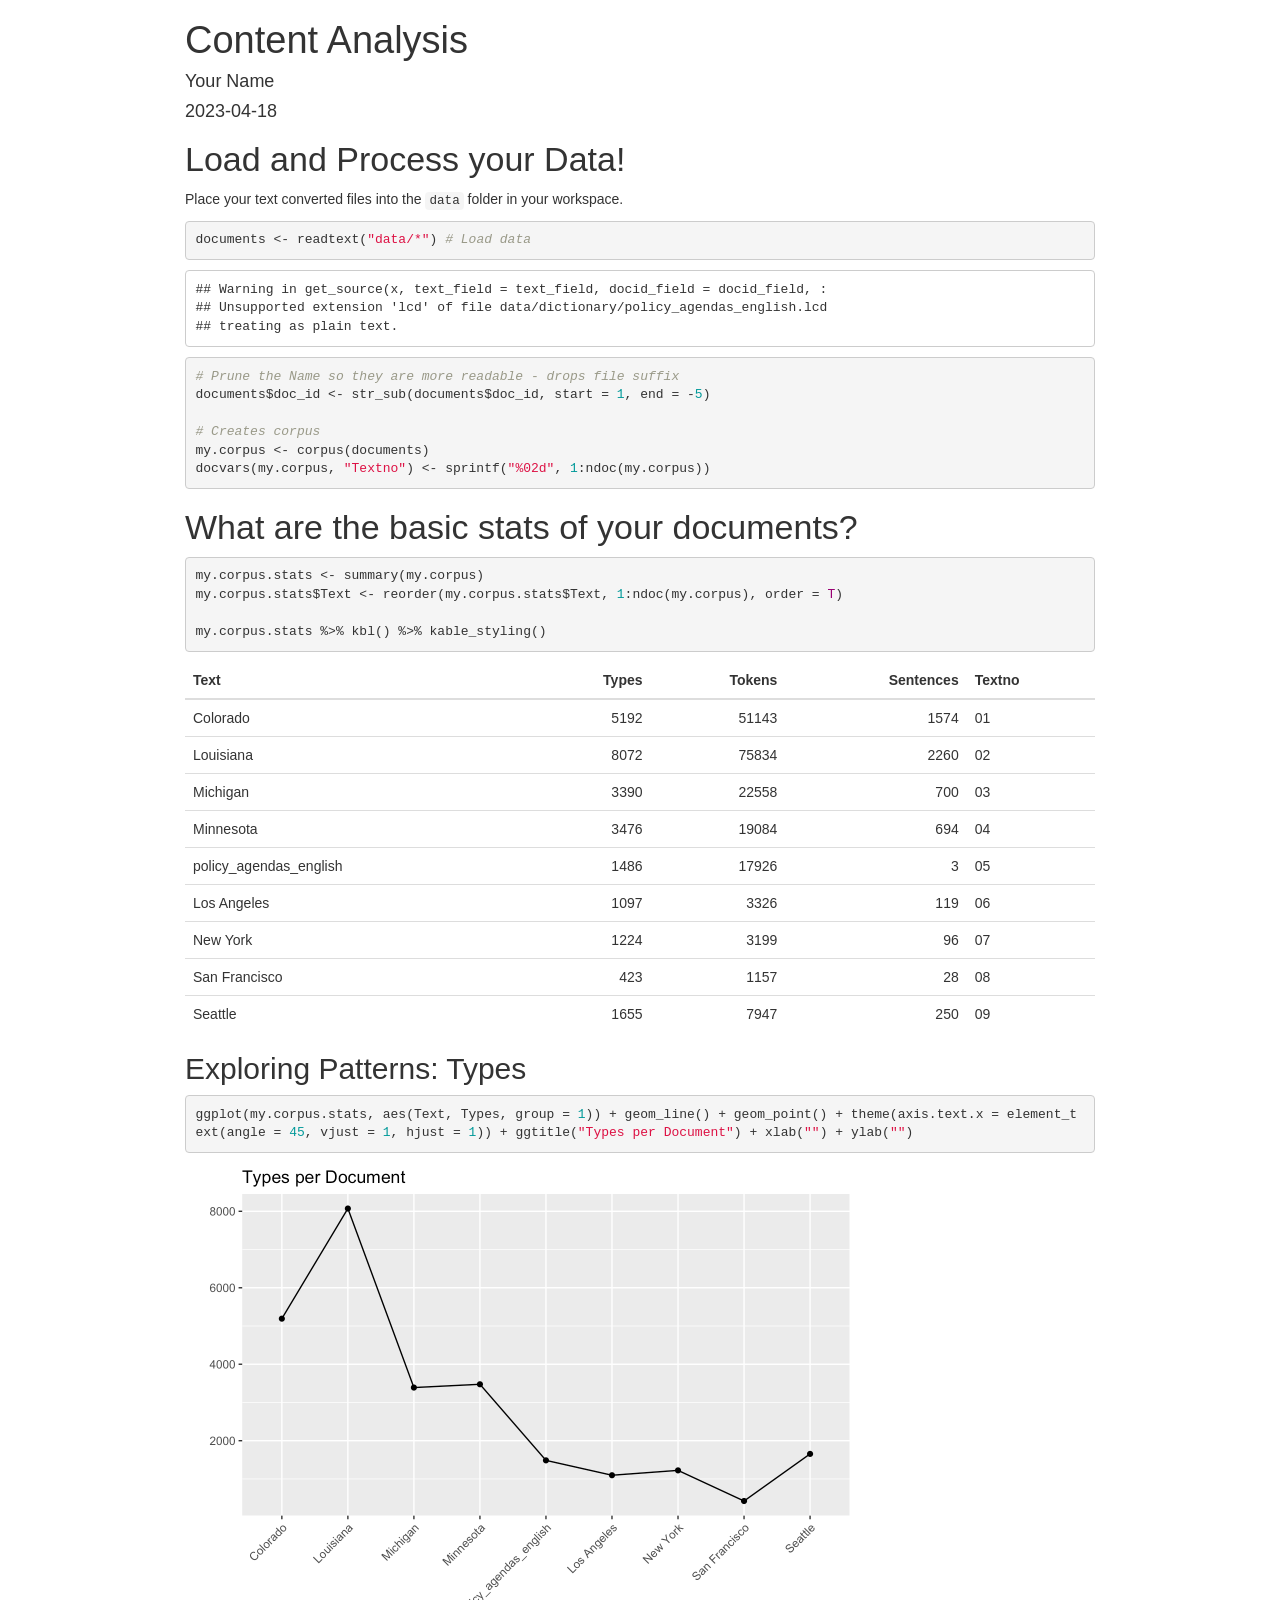
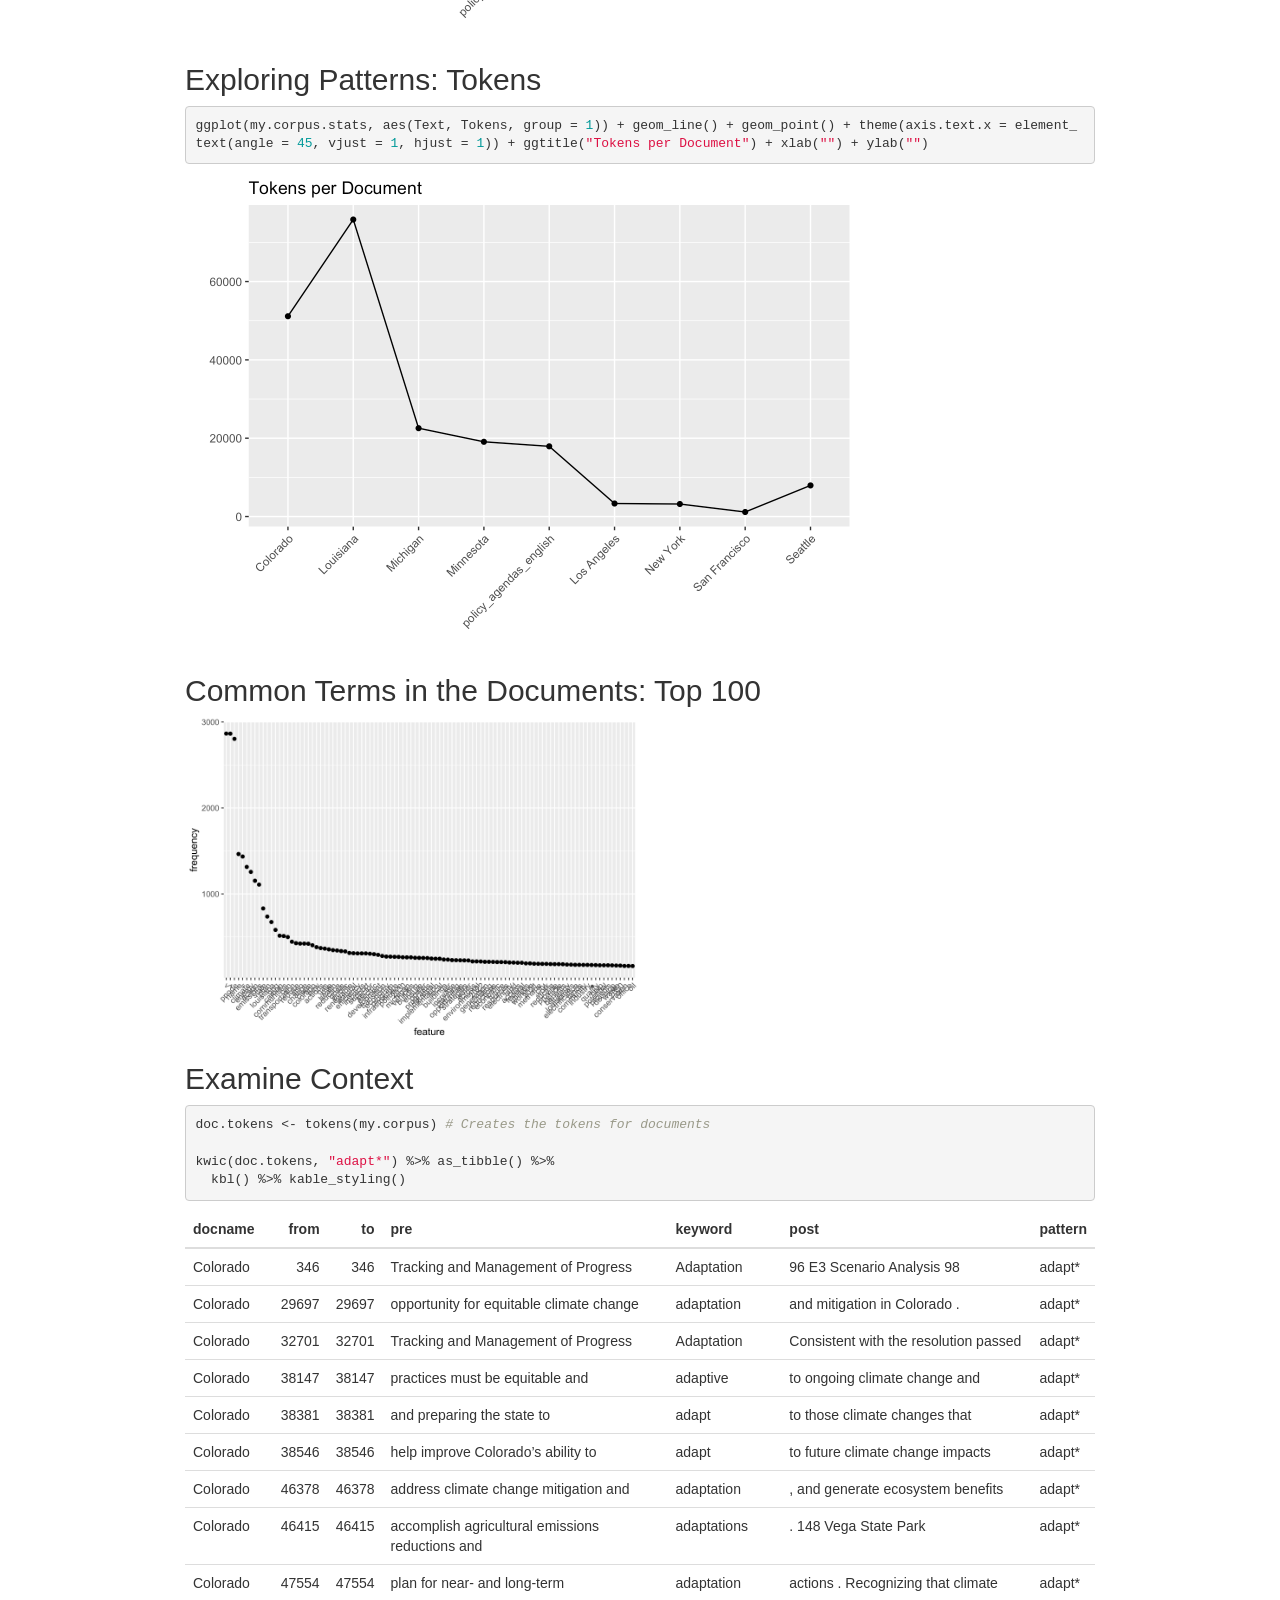
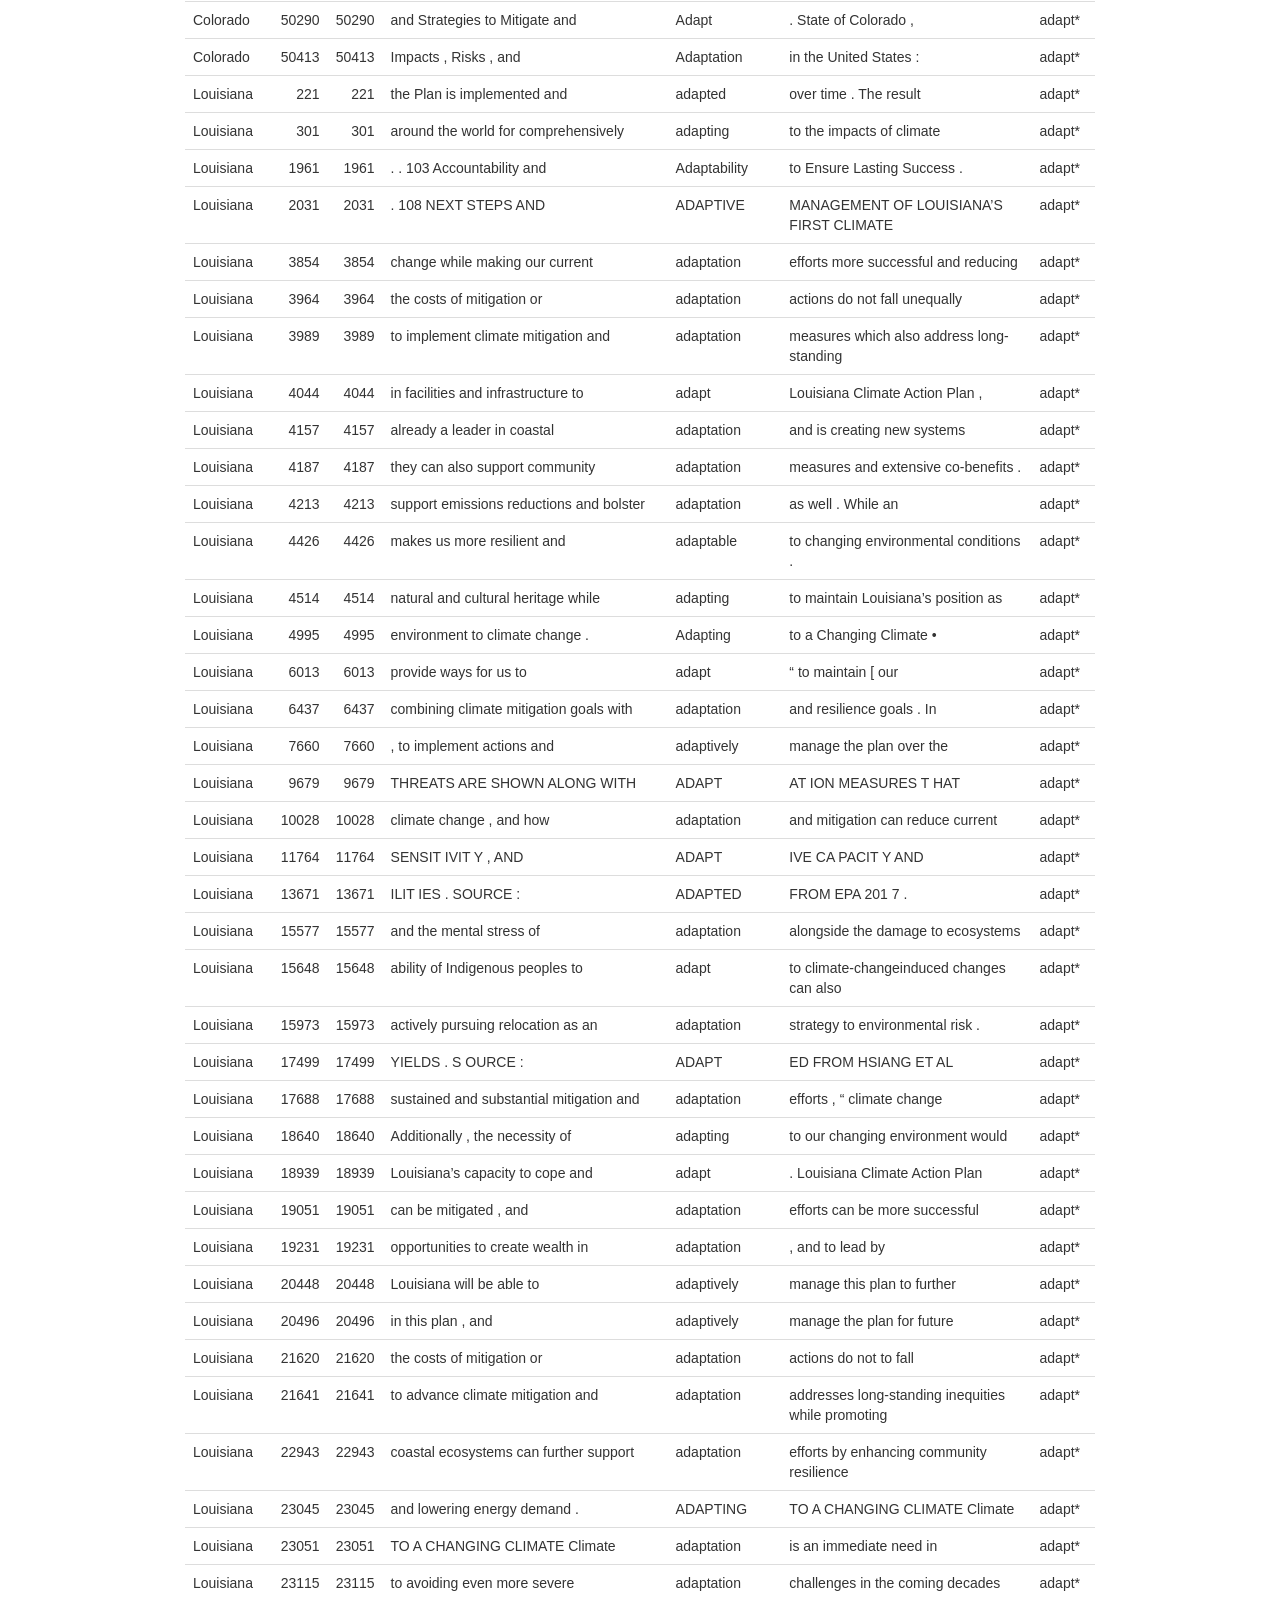
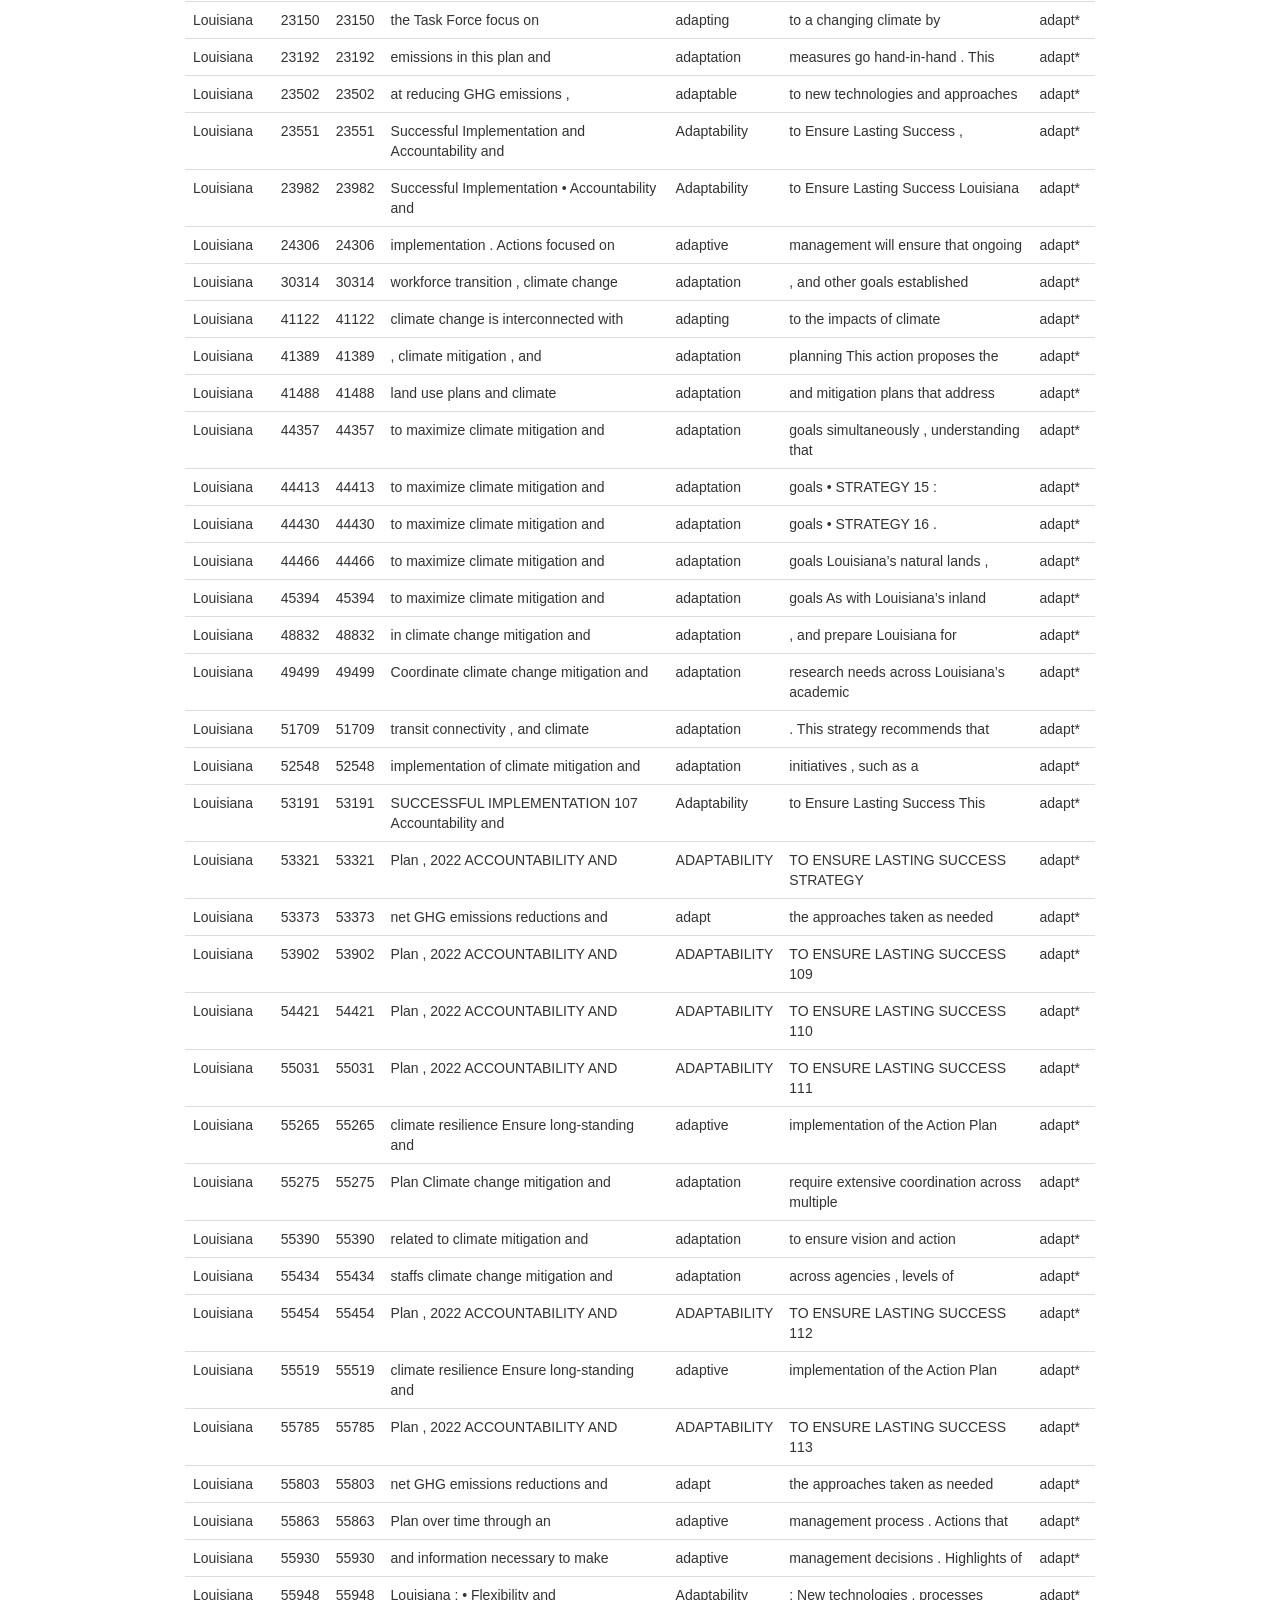
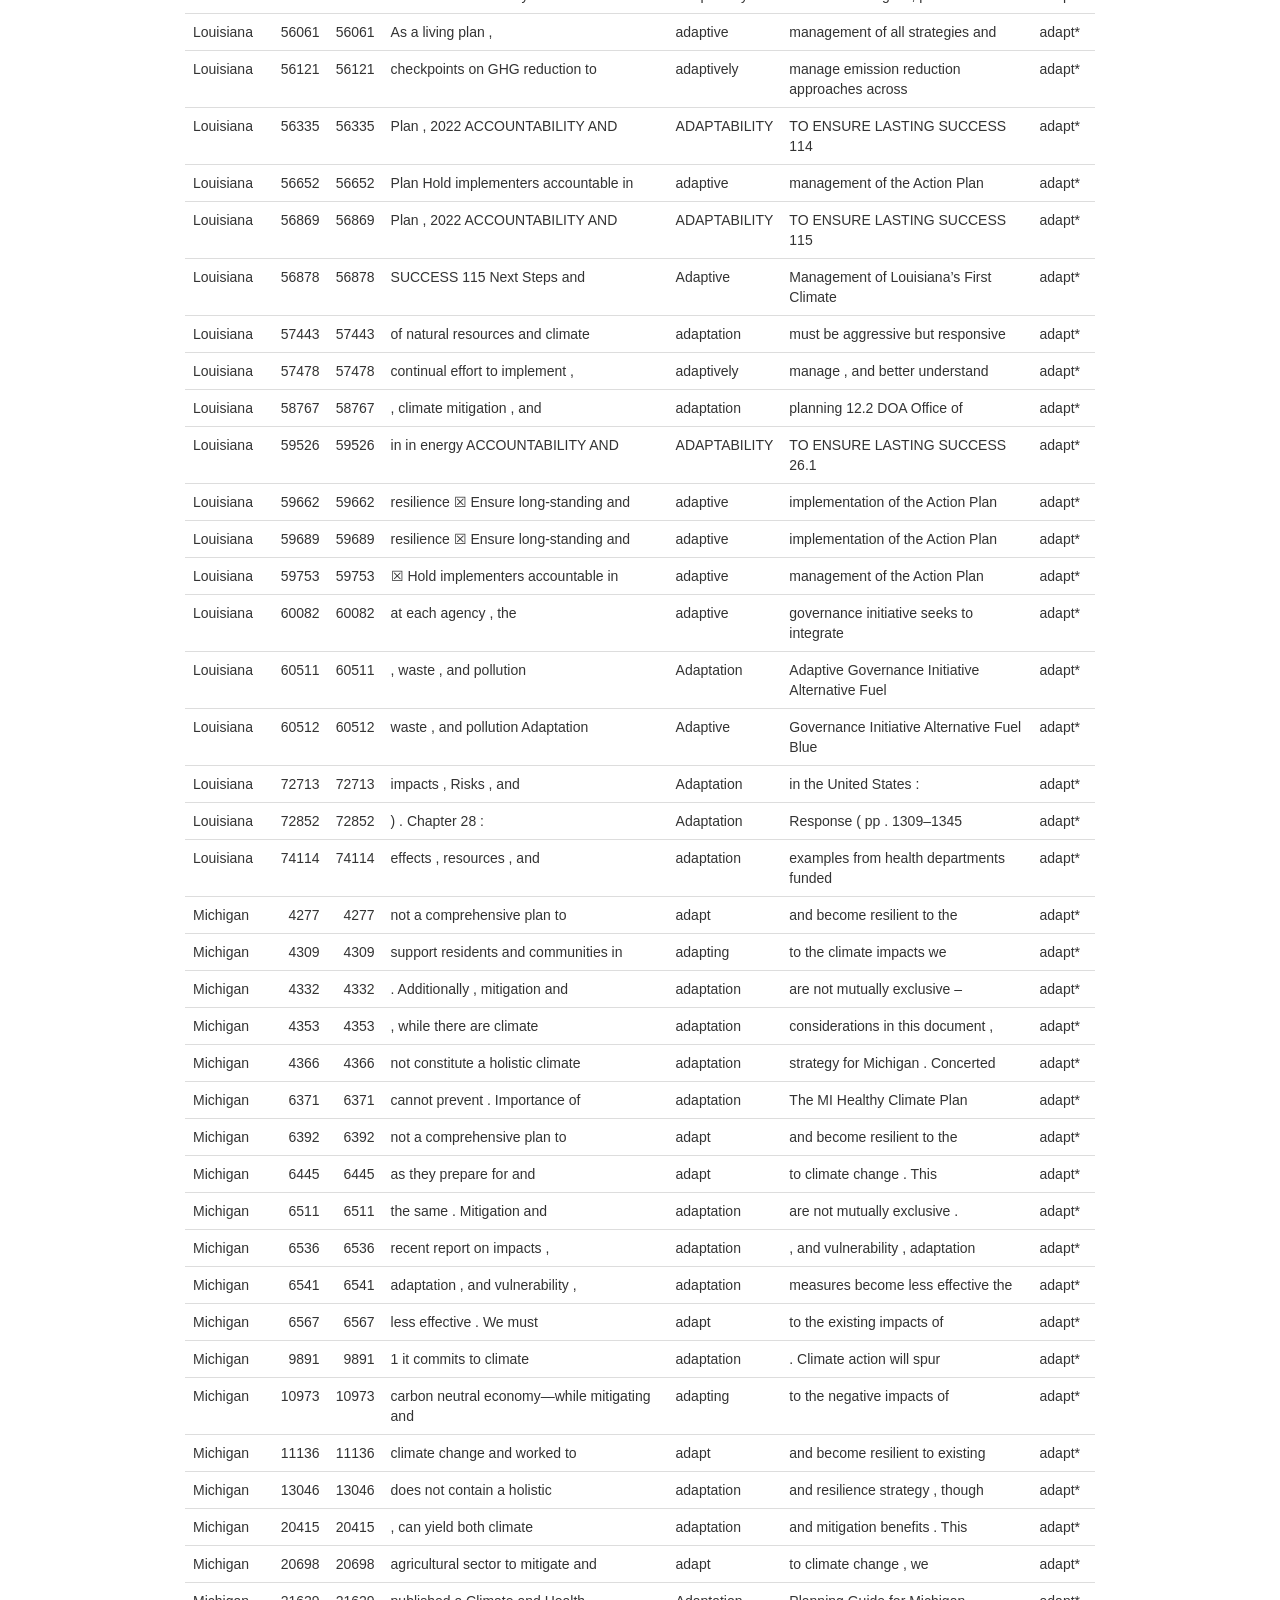
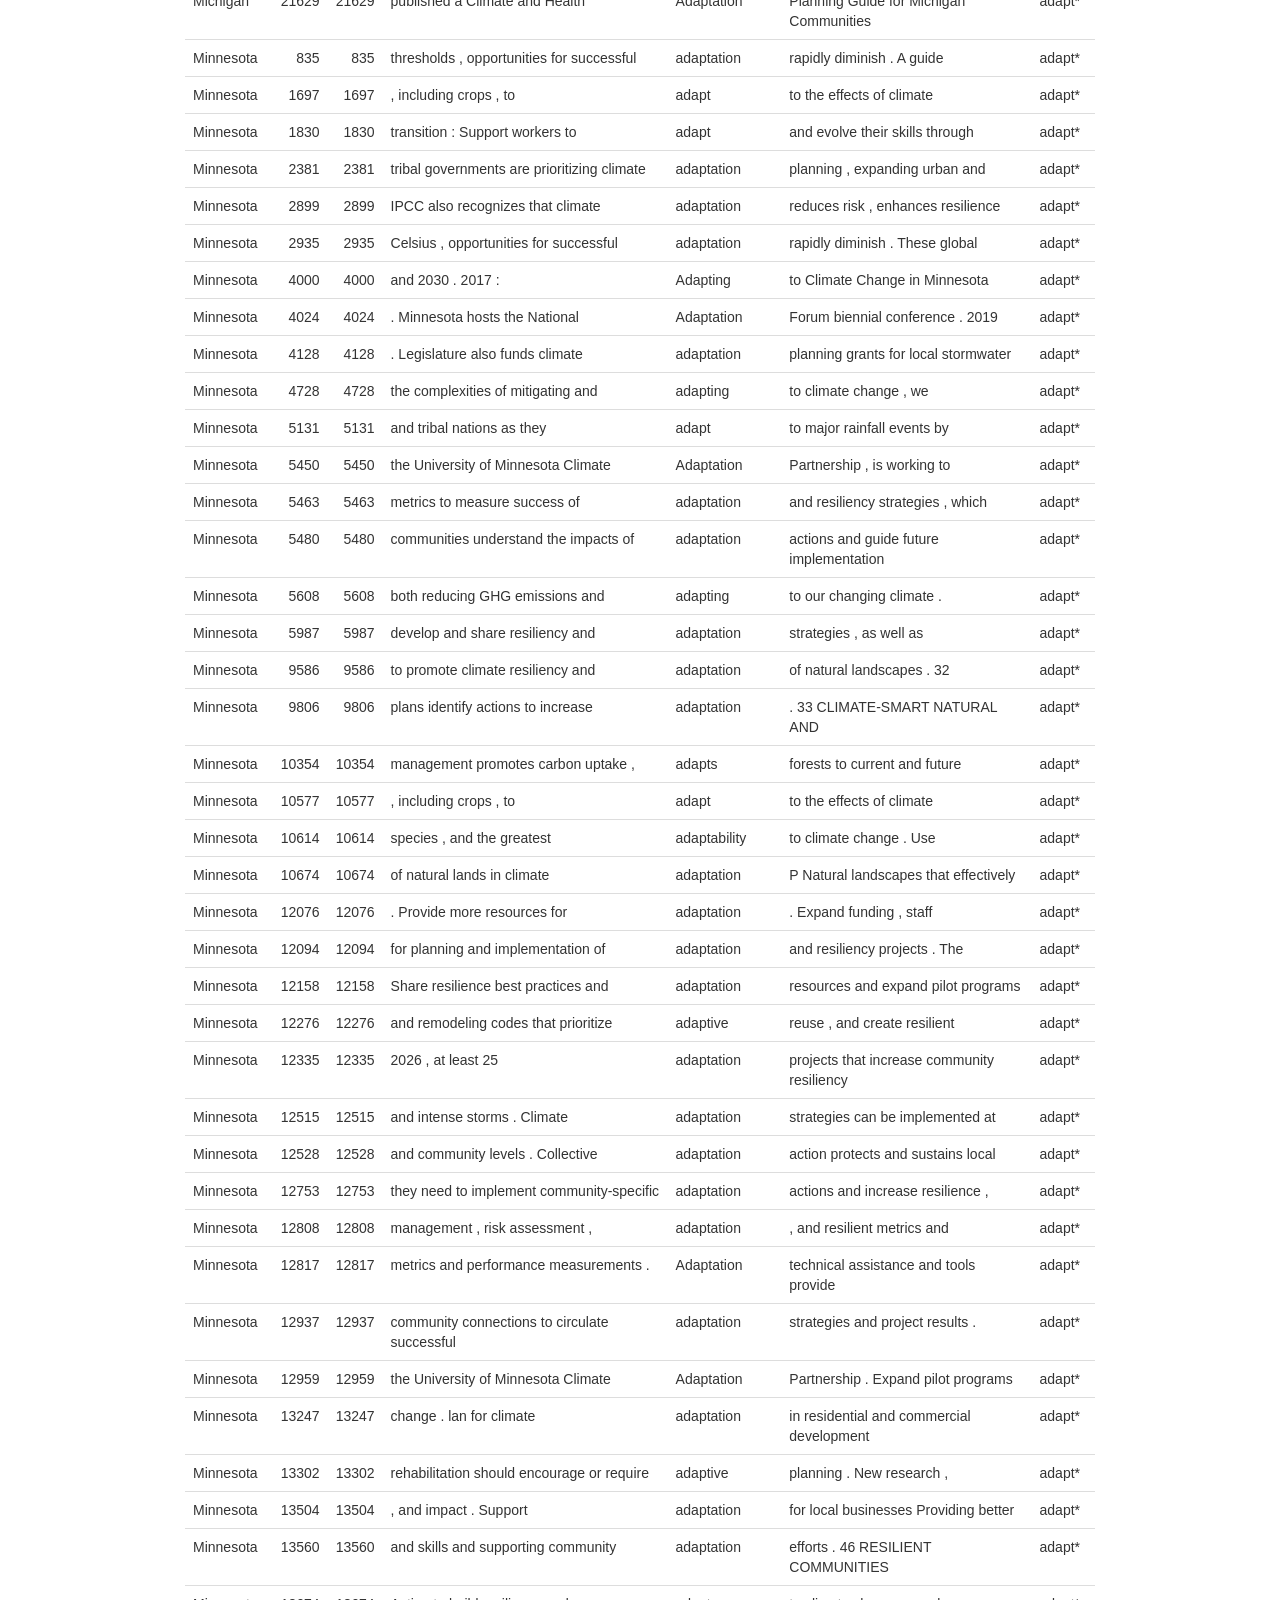
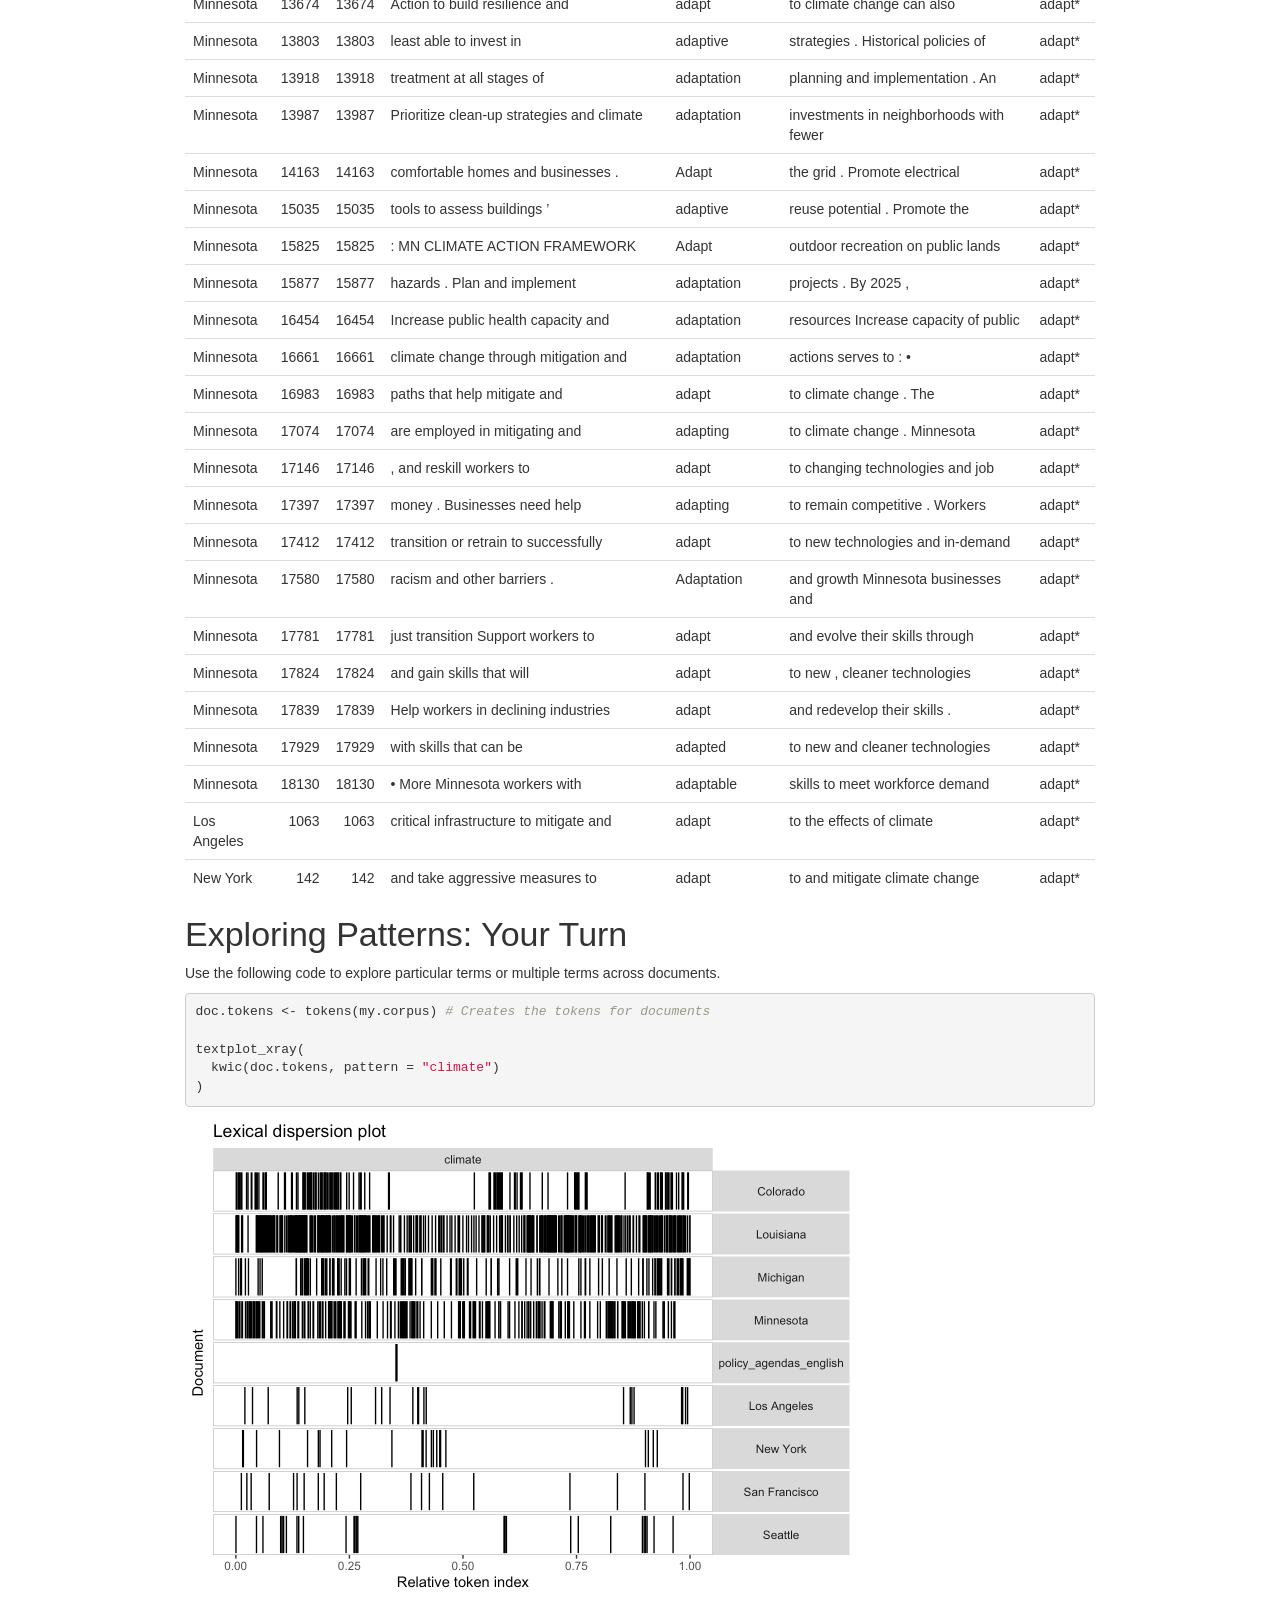
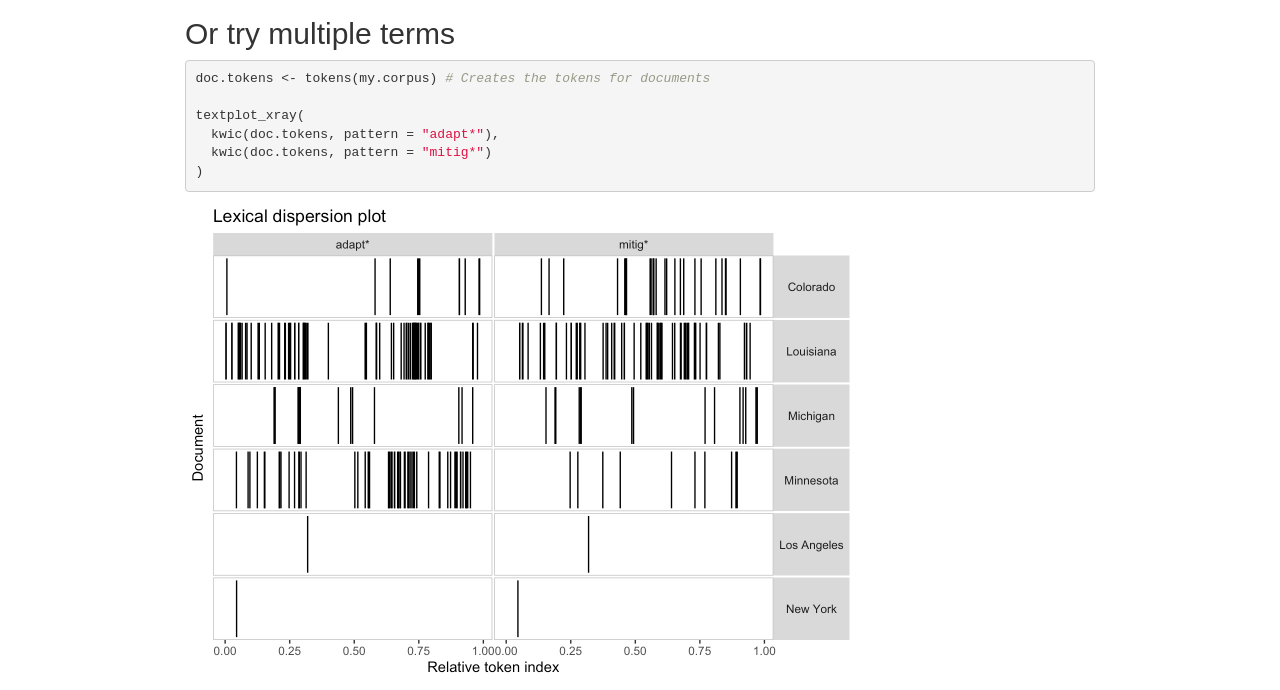
==== contentanalysis.html @ a2208090 "In class exercise" ====
<!DOCTYPE html>

<html>

<head>

<meta charset="utf-8" />
<meta name="generator" content="pandoc" />
<meta http-equiv="X-UA-Compatible" content="IE=EDGE" />


<meta name="author" content="Your Name" />

<meta name="date" content="2023-04-18" />

<title>Content Analysis</title>

<script>// Pandoc 2.9 adds attributes on both header and div. We remove the former (to
// be compatible with the behavior of Pandoc < 2.8).
document.addEventListener('DOMContentLoaded', function(e) {
  var hs = document.querySelectorAll("div.section[class*='level'] > :first-child");
  var i, h, a;
  for (i = 0; i < hs.length; i++) {
    h = hs[i];
    if (!/^h[1-6]$/i.test(h.tagName)) continue;  // it should be a header h1-h6
    a = h.attributes;
    while (a.length > 0) h.removeAttribute(a[0].name);
  }
});
</script>
<script>/*! jQuery v3.6.0 | (c) OpenJS Foundation and other contributors | jquery.org/license */
!function(e,t){"use strict";"object"==typeof module&&"object"==typeof module.exports?module.exports=e.document?t(e,!0):function(e){if(!e.document)throw new Error("jQuery requires a window with a document");return t(e)}:t(e)}("undefined"!=typeof window?window:this,function(C,e){"use strict";var t=[],r=Object.getPrototypeOf,s=t.slice,g=t.flat?function(e){return t.flat.call(e)}:function(e){return t.concat.apply([],e)},u=t.push,i=t.indexOf,n={},o=n.toString,v=n.hasOwnProperty,a=v.toString,l=a.call(Object),y={},m=function(e){return"function"==typeof e&&"number"!=typeof e.nodeType&&"function"!=typeof e.item},x=function(e){return null!=e&&e===e.window},E=C.document,c={type:!0,src:!0,nonce:!0,noModule:!0};function b(e,t,n){var r,i,o=(n=n||E).createElement("script");if(o.text=e,t)for(r in c)(i=t[r]||t.getAttribute&&t.getAttribute(r))&&o.setAttribute(r,i);n.head.appendChild(o).parentNode.removeChild(o)}function w(e){return null==e?e+"":"object"==typeof e||"function"==typeof e?n[o.call(e)]||"object":typeof e}var f="3.6.0",S=function(e,t){return new S.fn.init(e,t)};function p(e){var t=!!e&&"length"in e&&e.length,n=w(e);return!m(e)&&!x(e)&&("array"===n||0===t||"number"==typeof t&&0<t&&t-1 in e)}S.fn=S.prototype={jquery:f,constructor:S,length:0,toArray:function(){return s.call(this)},get:function(e){return null==e?s.call(this):e<0?this[e+this.length]:this[e]},pushStack:function(e){var t=S.merge(this.constructor(),e);return t.prevObject=this,t},each:function(e){return S.each(this,e)},map:function(n){return this.pushStack(S.map(this,function(e,t){return n.call(e,t,e)}))},slice:function(){return this.pushStack(s.apply(this,arguments))},first:function(){return this.eq(0)},last:function(){return this.eq(-1)},even:function(){return this.pushStack(S.grep(this,function(e,t){return(t+1)%2}))},odd:function(){return this.pushStack(S.grep(this,function(e,t){return t%2}))},eq:function(e){var t=this.length,n=+e+(e<0?t:0);return this.pushStack(0<=n&&n<t?[this[n]]:[])},end:function(){return this.prevObject||this.constructor()},push:u,sort:t.sort,splice:t.splice},S.extend=S.fn.extend=function(){var e,t,n,r,i,o,a=arguments[0]||{},s=1,u=arguments.length,l=!1;for("boolean"==typeof a&&(l=a,a=arguments[s]||{},s++),"object"==typeof a||m(a)||(a={}),s===u&&(a=this,s--);s<u;s++)if(null!=(e=arguments[s]))for(t in e)r=e[t],"__proto__"!==t&&a!==r&&(l&&r&&(S.isPlainObject(r)||(i=Array.isArray(r)))?(n=a[t],o=i&&!Array.isArray(n)?[]:i||S.isPlainObject(n)?n:{},i=!1,a[t]=S.extend(l,o,r)):void 0!==r&&(a[t]=r));return a},S.extend({expando:"jQuery"+(f+Math.random()).replace(/\D/g,""),isReady:!0,error:function(e){throw new Error(e)},noop:function(){},isPlainObject:function(e){var t,n;return!(!e||"[object Object]"!==o.call(e))&&(!(t=r(e))||"function"==typeof(n=v.call(t,"constructor")&&t.constructor)&&a.call(n)===l)},isEmptyObject:function(e){var t;for(t in e)return!1;return!0},globalEval:function(e,t,n){b(e,{nonce:t&&t.nonce},n)},each:function(e,t){var n,r=0;if(p(e)){for(n=e.length;r<n;r++)if(!1===t.call(e[r],r,e[r]))break}else for(r in e)if(!1===t.call(e[r],r,e[r]))break;return e},makeArray:function(e,t){var n=t||[];return null!=e&&(p(Object(e))?S.merge(n,"string"==typeof e?[e]:e):u.call(n,e)),n},inArray:function(e,t,n){return null==t?-1:i.call(t,e,n)},merge:function(e,t){for(var n=+t.length,r=0,i=e.length;r<n;r++)e[i++]=t[r];return e.length=i,e},grep:function(e,t,n){for(var r=[],i=0,o=e.length,a=!n;i<o;i++)!t(e[i],i)!==a&&r.push(e[i]);return r},map:function(e,t,n){var r,i,o=0,a=[];if(p(e))for(r=e.length;o<r;o++)null!=(i=t(e[o],o,n))&&a.push(i);else for(o in e)null!=(i=t(e[o],o,n))&&a.push(i);return g(a)},guid:1,support:y}),"function"==typeof Symbol&&(S.fn[Symbol.iterator]=t[Symbol.iterator]),S.each("Boolean Number String Function Array Date RegExp Object Error Symbol".split(" "),function(e,t){n["[object "+t+"]"]=t.toLowerCase()});var d=function(n){var e,d,b,o,i,h,f,g,w,u,l,T,C,a,E,v,s,c,y,S="sizzle"+1*new Date,p=n.document,k=0,r=0,m=ue(),x=ue(),A=ue(),N=ue(),j=function(e,t){return e===t&&(l=!0),0},D={}.hasOwnProperty,t=[],q=t.pop,L=t.push,H=t.push,O=t.slice,P=function(e,t){for(var n=0,r=e.length;n<r;n++)if(e[n]===t)return n;return-1},R="checked|selected|async|autofocus|autoplay|controls|defer|disabled|hidden|ismap|loop|multiple|open|readonly|required|scoped",M="[\\x20\\t\\r\\n\\f]",I="(?:\\\\[\\da-fA-F]{1,6}"+M+"?|\\\\[^\\r\\n\\f]|[\\w-]|[^\0-\\x7f])+",W="\\["+M+"*("+I+")(?:"+M+"*([*^$|!~]?=)"+M+"*(?:'((?:\\\\.|[^\\\\'])*)'|\"((?:\\\\.|[^\\\\\"])*)\"|("+I+"))|)"+M+"*\\]",F=":("+I+")(?:\\((('((?:\\\\.|[^\\\\'])*)'|\"((?:\\\\.|[^\\\\\"])*)\")|((?:\\\\.|[^\\\\()[\\]]|"+W+")*)|.*)\\)|)",B=new RegExp(M+"+","g"),$=new RegExp("^"+M+"+|((?:^|[^\\\\])(?:\\\\.)*)"+M+"+$","g"),_=new RegExp("^"+M+"*,"+M+"*"),z=new RegExp("^"+M+"*([>+~]|"+M+")"+M+"*"),U=new RegExp(M+"|>"),X=new RegExp(F),V=new RegExp("^"+I+"$"),G={ID:new RegExp("^#("+I+")"),CLASS:new RegExp("^\\.("+I+")"),TAG:new RegExp("^("+I+"|[*])"),ATTR:new RegExp("^"+W),PSEUDO:new RegExp("^"+F),CHILD:new RegExp("^:(only|first|last|nth|nth-last)-(child|of-type)(?:\\("+M+"*(even|odd|(([+-]|)(\\d*)n|)"+M+"*(?:([+-]|)"+M+"*(\\d+)|))"+M+"*\\)|)","i"),bool:new RegExp("^(?:"+R+")$","i"),needsContext:new RegExp("^"+M+"*[>+~]|:(even|odd|eq|gt|lt|nth|first|last)(?:\\("+M+"*((?:-\\d)?\\d*)"+M+"*\\)|)(?=[^-]|$)","i")},Y=/HTML$/i,Q=/^(?:input|select|textarea|button)$/i,J=/^h\d$/i,K=/^[^{]+\{\s*\[native \w/,Z=/^(?:#([\w-]+)|(\w+)|\.([\w-]+))$/,ee=/[+~]/,te=new RegExp("\\\\[\\da-fA-F]{1,6}"+M+"?|\\\\([^\\r\\n\\f])","g"),ne=function(e,t){var n="0x"+e.slice(1)-65536;return t||(n<0?String.fromCharCode(n+65536):String.fromCharCode(n>>10|55296,1023&n|56320))},re=/([\0-\x1f\x7f]|^-?\d)|^-$|[^\0-\x1f\x7f-\uFFFF\w-]/g,ie=function(e,t){return t?"\0"===e?"\ufffd":e.slice(0,-1)+"\\"+e.charCodeAt(e.length-1).toString(16)+" ":"\\"+e},oe=function(){T()},ae=be(function(e){return!0===e.disabled&&"fieldset"===e.nodeName.toLowerCase()},{dir:"parentNode",next:"legend"});try{H.apply(t=O.call(p.childNodes),p.childNodes),t[p.childNodes.length].nodeType}catch(e){H={apply:t.length?function(e,t){L.apply(e,O.call(t))}:function(e,t){var n=e.length,r=0;while(e[n++]=t[r++]);e.length=n-1}}}function se(t,e,n,r){var i,o,a,s,u,l,c,f=e&&e.ownerDocument,p=e?e.nodeType:9;if(n=n||[],"string"!=typeof t||!t||1!==p&&9!==p&&11!==p)return n;if(!r&&(T(e),e=e||C,E)){if(11!==p&&(u=Z.exec(t)))if(i=u[1]){if(9===p){if(!(a=e.getElementById(i)))return n;if(a.id===i)return n.push(a),n}else if(f&&(a=f.getElementById(i))&&y(e,a)&&a.id===i)return n.push(a),n}else{if(u[2])return H.apply(n,e.getElementsByTagName(t)),n;if((i=u[3])&&d.getElementsByClassName&&e.getElementsByClassName)return H.apply(n,e.getElementsByClassName(i)),n}if(d.qsa&&!N[t+" "]&&(!v||!v.test(t))&&(1!==p||"object"!==e.nodeName.toLowerCase())){if(c=t,f=e,1===p&&(U.test(t)||z.test(t))){(f=ee.test(t)&&ye(e.parentNode)||e)===e&&d.scope||((s=e.getAttribute("id"))?s=s.replace(re,ie):e.setAttribute("id",s=S)),o=(l=h(t)).length;while(o--)l[o]=(s?"#"+s:":scope")+" "+xe(l[o]);c=l.join(",")}try{return H.apply(n,f.querySelectorAll(c)),n}catch(e){N(t,!0)}finally{s===S&&e.removeAttribute("id")}}}return g(t.replace($,"$1"),e,n,r)}function ue(){var r=[];return function e(t,n){return r.push(t+" ")>b.cacheLength&&delete e[r.shift()],e[t+" "]=n}}function le(e){return e[S]=!0,e}function ce(e){var t=C.createElement("fieldset");try{return!!e(t)}catch(e){return!1}finally{t.parentNode&&t.parentNode.removeChild(t),t=null}}function fe(e,t){var n=e.split("|"),r=n.length;while(r--)b.attrHandle[n[r]]=t}function pe(e,t){var n=t&&e,r=n&&1===e.nodeType&&1===t.nodeType&&e.sourceIndex-t.sourceIndex;if(r)return r;if(n)while(n=n.nextSibling)if(n===t)return-1;return e?1:-1}function de(t){return function(e){return"input"===e.nodeName.toLowerCase()&&e.type===t}}function he(n){return function(e){var t=e.nodeName.toLowerCase();return("input"===t||"button"===t)&&e.type===n}}function ge(t){return function(e){return"form"in e?e.parentNode&&!1===e.disabled?"label"in e?"label"in e.parentNode?e.parentNode.disabled===t:e.disabled===t:e.isDisabled===t||e.isDisabled!==!t&&ae(e)===t:e.disabled===t:"label"in e&&e.disabled===t}}function ve(a){return le(function(o){return o=+o,le(function(e,t){var n,r=a([],e.length,o),i=r.length;while(i--)e[n=r[i]]&&(e[n]=!(t[n]=e[n]))})})}function ye(e){return e&&"undefined"!=typeof e.getElementsByTagName&&e}for(e in d=se.support={},i=se.isXML=function(e){var t=e&&e.namespaceURI,n=e&&(e.ownerDocument||e).documentElement;return!Y.test(t||n&&n.nodeName||"HTML")},T=se.setDocument=function(e){var t,n,r=e?e.ownerDocument||e:p;return r!=C&&9===r.nodeType&&r.documentElement&&(a=(C=r).documentElement,E=!i(C),p!=C&&(n=C.defaultView)&&n.top!==n&&(n.addEventListener?n.addEventListener("unload",oe,!1):n.attachEvent&&n.attachEvent("onunload",oe)),d.scope=ce(function(e){return a.appendChild(e).appendChild(C.createElement("div")),"undefined"!=typeof e.querySelectorAll&&!e.querySelectorAll(":scope fieldset div").length}),d.attributes=ce(function(e){return e.className="i",!e.getAttribute("className")}),d.getElementsByTagName=ce(function(e){return e.appendChild(C.createComment("")),!e.getElementsByTagName("*").length}),d.getElementsByClassName=K.test(C.getElementsByClassName),d.getById=ce(function(e){return a.appendChild(e).id=S,!C.getElementsByName||!C.getElementsByName(S).length}),d.getById?(b.filter.ID=function(e){var t=e.replace(te,ne);return function(e){return e.getAttribute("id")===t}},b.find.ID=function(e,t){if("undefined"!=typeof t.getElementById&&E){var n=t.getElementById(e);return n?[n]:[]}}):(b.filter.ID=function(e){var n=e.replace(te,ne);return function(e){var t="undefined"!=typeof e.getAttributeNode&&e.getAttributeNode("id");return t&&t.value===n}},b.find.ID=function(e,t){if("undefined"!=typeof t.getElementById&&E){var n,r,i,o=t.getElementById(e);if(o){if((n=o.getAttributeNode("id"))&&n.value===e)return[o];i=t.getElementsByName(e),r=0;while(o=i[r++])if((n=o.getAttributeNode("id"))&&n.value===e)return[o]}return[]}}),b.find.TAG=d.getElementsByTagName?function(e,t){return"undefined"!=typeof t.getElementsByTagName?t.getElementsByTagName(e):d.qsa?t.querySelectorAll(e):void 0}:function(e,t){var n,r=[],i=0,o=t.getElementsByTagName(e);if("*"===e){while(n=o[i++])1===n.nodeType&&r.push(n);return r}return o},b.find.CLASS=d.getElementsByClassName&&function(e,t){if("undefined"!=typeof t.getElementsByClassName&&E)return t.getElementsByClassName(e)},s=[],v=[],(d.qsa=K.test(C.querySelectorAll))&&(ce(function(e){var t;a.appendChild(e).innerHTML="<a id='"+S+"'></a><select id='"+S+"-\r\\' msallowcapture=''><option selected=''></option></select>",e.querySelectorAll("[msallowcapture^='']").length&&v.push("[*^$]="+M+"*(?:''|\"\")"),e.querySelectorAll("[selected]").length||v.push("\\["+M+"*(?:value|"+R+")"),e.querySelectorAll("[id~="+S+"-]").length||v.push("~="),(t=C.createElement("input")).setAttribute("name",""),e.appendChild(t),e.querySelectorAll("[name='']").length||v.push("\\["+M+"*name"+M+"*="+M+"*(?:''|\"\")"),e.querySelectorAll(":checked").length||v.push(":checked"),e.querySelectorAll("a#"+S+"+*").length||v.push(".#.+[+~]"),e.querySelectorAll("\\\f"),v.push("[\\r\\n\\f]")}),ce(function(e){e.innerHTML="<a href='' disabled='disabled'></a><select disabled='disabled'><option/></select>";var t=C.createElement("input");t.setAttribute("type","hidden"),e.appendChild(t).setAttribute("name","D"),e.querySelectorAll("[name=d]").length&&v.push("name"+M+"*[*^$|!~]?="),2!==e.querySelectorAll(":enabled").length&&v.push(":enabled",":disabled"),a.appendChild(e).disabled=!0,2!==e.querySelectorAll(":disabled").length&&v.push(":enabled",":disabled"),e.querySelectorAll("*,:x"),v.push(",.*:")})),(d.matchesSelector=K.test(c=a.matches||a.webkitMatchesSelector||a.mozMatchesSelector||a.oMatchesSelector||a.msMatchesSelector))&&ce(function(e){d.disconnectedMatch=c.call(e,"*"),c.call(e,"[s!='']:x"),s.push("!=",F)}),v=v.length&&new RegExp(v.join("|")),s=s.length&&new RegExp(s.join("|")),t=K.test(a.compareDocumentPosition),y=t||K.test(a.contains)?function(e,t){var n=9===e.nodeType?e.documentElement:e,r=t&&t.parentNode;return e===r||!(!r||1!==r.nodeType||!(n.contains?n.contains(r):e.compareDocumentPosition&&16&e.compareDocumentPosition(r)))}:function(e,t){if(t)while(t=t.parentNode)if(t===e)return!0;return!1},j=t?function(e,t){if(e===t)return l=!0,0;var n=!e.compareDocumentPosition-!t.compareDocumentPosition;return n||(1&(n=(e.ownerDocument||e)==(t.ownerDocument||t)?e.compareDocumentPosition(t):1)||!d.sortDetached&&t.compareDocumentPosition(e)===n?e==C||e.ownerDocument==p&&y(p,e)?-1:t==C||t.ownerDocument==p&&y(p,t)?1:u?P(u,e)-P(u,t):0:4&n?-1:1)}:function(e,t){if(e===t)return l=!0,0;var n,r=0,i=e.parentNode,o=t.parentNode,a=[e],s=[t];if(!i||!o)return e==C?-1:t==C?1:i?-1:o?1:u?P(u,e)-P(u,t):0;if(i===o)return pe(e,t);n=e;while(n=n.parentNode)a.unshift(n);n=t;while(n=n.parentNode)s.unshift(n);while(a[r]===s[r])r++;return r?pe(a[r],s[r]):a[r]==p?-1:s[r]==p?1:0}),C},se.matches=function(e,t){return se(e,null,null,t)},se.matchesSelector=function(e,t){if(T(e),d.matchesSelector&&E&&!N[t+" "]&&(!s||!s.test(t))&&(!v||!v.test(t)))try{var n=c.call(e,t);if(n||d.disconnectedMatch||e.document&&11!==e.document.nodeType)return n}catch(e){N(t,!0)}return 0<se(t,C,null,[e]).length},se.contains=function(e,t){return(e.ownerDocument||e)!=C&&T(e),y(e,t)},se.attr=function(e,t){(e.ownerDocument||e)!=C&&T(e);var n=b.attrHandle[t.toLowerCase()],r=n&&D.call(b.attrHandle,t.toLowerCase())?n(e,t,!E):void 0;return void 0!==r?r:d.attributes||!E?e.getAttribute(t):(r=e.getAttributeNode(t))&&r.specified?r.value:null},se.escape=function(e){return(e+"").replace(re,ie)},se.error=function(e){throw new Error("Syntax error, unrecognized expression: "+e)},se.uniqueSort=function(e){var t,n=[],r=0,i=0;if(l=!d.detectDuplicates,u=!d.sortStable&&e.slice(0),e.sort(j),l){while(t=e[i++])t===e[i]&&(r=n.push(i));while(r--)e.splice(n[r],1)}return u=null,e},o=se.getText=function(e){var t,n="",r=0,i=e.nodeType;if(i){if(1===i||9===i||11===i){if("string"==typeof e.textContent)return e.textContent;for(e=e.firstChild;e;e=e.nextSibling)n+=o(e)}else if(3===i||4===i)return e.nodeValue}else while(t=e[r++])n+=o(t);return n},(b=se.selectors={cacheLength:50,createPseudo:le,match:G,attrHandle:{},find:{},relative:{">":{dir:"parentNode",first:!0}," ":{dir:"parentNode"},"+":{dir:"previousSibling",first:!0},"~":{dir:"previousSibling"}},preFilter:{ATTR:function(e){return e[1]=e[1].replace(te,ne),e[3]=(e[3]||e[4]||e[5]||"").replace(te,ne),"~="===e[2]&&(e[3]=" "+e[3]+" "),e.slice(0,4)},CHILD:function(e){return e[1]=e[1].toLowerCase(),"nth"===e[1].slice(0,3)?(e[3]||se.error(e[0]),e[4]=+(e[4]?e[5]+(e[6]||1):2*("even"===e[3]||"odd"===e[3])),e[5]=+(e[7]+e[8]||"odd"===e[3])):e[3]&&se.error(e[0]),e},PSEUDO:function(e){var t,n=!e[6]&&e[2];return G.CHILD.test(e[0])?null:(e[3]?e[2]=e[4]||e[5]||"":n&&X.test(n)&&(t=h(n,!0))&&(t=n.indexOf(")",n.length-t)-n.length)&&(e[0]=e[0].slice(0,t),e[2]=n.slice(0,t)),e.slice(0,3))}},filter:{TAG:function(e){var t=e.replace(te,ne).toLowerCase();return"*"===e?function(){return!0}:function(e){return e.nodeName&&e.nodeName.toLowerCase()===t}},CLASS:function(e){var t=m[e+" "];return t||(t=new RegExp("(^|"+M+")"+e+"("+M+"|$)"))&&m(e,function(e){return t.test("string"==typeof e.className&&e.className||"undefined"!=typeof e.getAttribute&&e.getAttribute("class")||"")})},ATTR:function(n,r,i){return function(e){var t=se.attr(e,n);return null==t?"!="===r:!r||(t+="","="===r?t===i:"!="===r?t!==i:"^="===r?i&&0===t.indexOf(i):"*="===r?i&&-1<t.indexOf(i):"$="===r?i&&t.slice(-i.length)===i:"~="===r?-1<(" "+t.replace(B," ")+" ").indexOf(i):"|="===r&&(t===i||t.slice(0,i.length+1)===i+"-"))}},CHILD:function(h,e,t,g,v){var y="nth"!==h.slice(0,3),m="last"!==h.slice(-4),x="of-type"===e;return 1===g&&0===v?function(e){return!!e.parentNode}:function(e,t,n){var r,i,o,a,s,u,l=y!==m?"nextSibling":"previousSibling",c=e.parentNode,f=x&&e.nodeName.toLowerCase(),p=!n&&!x,d=!1;if(c){if(y){while(l){a=e;while(a=a[l])if(x?a.nodeName.toLowerCase()===f:1===a.nodeType)return!1;u=l="only"===h&&!u&&"nextSibling"}return!0}if(u=[m?c.firstChild:c.lastChild],m&&p){d=(s=(r=(i=(o=(a=c)[S]||(a[S]={}))[a.uniqueID]||(o[a.uniqueID]={}))[h]||[])[0]===k&&r[1])&&r[2],a=s&&c.childNodes[s];while(a=++s&&a&&a[l]||(d=s=0)||u.pop())if(1===a.nodeType&&++d&&a===e){i[h]=[k,s,d];break}}else if(p&&(d=s=(r=(i=(o=(a=e)[S]||(a[S]={}))[a.uniqueID]||(o[a.uniqueID]={}))[h]||[])[0]===k&&r[1]),!1===d)while(a=++s&&a&&a[l]||(d=s=0)||u.pop())if((x?a.nodeName.toLowerCase()===f:1===a.nodeType)&&++d&&(p&&((i=(o=a[S]||(a[S]={}))[a.uniqueID]||(o[a.uniqueID]={}))[h]=[k,d]),a===e))break;return(d-=v)===g||d%g==0&&0<=d/g}}},PSEUDO:function(e,o){var t,a=b.pseudos[e]||b.setFilters[e.toLowerCase()]||se.error("unsupported pseudo: "+e);return a[S]?a(o):1<a.length?(t=[e,e,"",o],b.setFilters.hasOwnProperty(e.toLowerCase())?le(function(e,t){var n,r=a(e,o),i=r.length;while(i--)e[n=P(e,r[i])]=!(t[n]=r[i])}):function(e){return a(e,0,t)}):a}},pseudos:{not:le(function(e){var r=[],i=[],s=f(e.replace($,"$1"));return s[S]?le(function(e,t,n,r){var i,o=s(e,null,r,[]),a=e.length;while(a--)(i=o[a])&&(e[a]=!(t[a]=i))}):function(e,t,n){return r[0]=e,s(r,null,n,i),r[0]=null,!i.pop()}}),has:le(function(t){return function(e){return 0<se(t,e).length}}),contains:le(function(t){return t=t.replace(te,ne),function(e){return-1<(e.textContent||o(e)).indexOf(t)}}),lang:le(function(n){return V.test(n||"")||se.error("unsupported lang: "+n),n=n.replace(te,ne).toLowerCase(),function(e){var t;do{if(t=E?e.lang:e.getAttribute("xml:lang")||e.getAttribute("lang"))return(t=t.toLowerCase())===n||0===t.indexOf(n+"-")}while((e=e.parentNode)&&1===e.nodeType);return!1}}),target:function(e){var t=n.location&&n.location.hash;return t&&t.slice(1)===e.id},root:function(e){return e===a},focus:function(e){return e===C.activeElement&&(!C.hasFocus||C.hasFocus())&&!!(e.type||e.href||~e.tabIndex)},enabled:ge(!1),disabled:ge(!0),checked:function(e){var t=e.nodeName.toLowerCase();return"input"===t&&!!e.checked||"option"===t&&!!e.selected},selected:function(e){return e.parentNode&&e.parentNode.selectedIndex,!0===e.selected},empty:function(e){for(e=e.firstChild;e;e=e.nextSibling)if(e.nodeType<6)return!1;return!0},parent:function(e){return!b.pseudos.empty(e)},header:function(e){return J.test(e.nodeName)},input:function(e){return Q.test(e.nodeName)},button:function(e){var t=e.nodeName.toLowerCase();return"input"===t&&"button"===e.type||"button"===t},text:function(e){var t;return"input"===e.nodeName.toLowerCase()&&"text"===e.type&&(null==(t=e.getAttribute("type"))||"text"===t.toLowerCase())},first:ve(function(){return[0]}),last:ve(function(e,t){return[t-1]}),eq:ve(function(e,t,n){return[n<0?n+t:n]}),even:ve(function(e,t){for(var n=0;n<t;n+=2)e.push(n);return e}),odd:ve(function(e,t){for(var n=1;n<t;n+=2)e.push(n);return e}),lt:ve(function(e,t,n){for(var r=n<0?n+t:t<n?t:n;0<=--r;)e.push(r);return e}),gt:ve(function(e,t,n){for(var r=n<0?n+t:n;++r<t;)e.push(r);return e})}}).pseudos.nth=b.pseudos.eq,{radio:!0,checkbox:!0,file:!0,password:!0,image:!0})b.pseudos[e]=de(e);for(e in{submit:!0,reset:!0})b.pseudos[e]=he(e);function me(){}function xe(e){for(var t=0,n=e.length,r="";t<n;t++)r+=e[t].value;return r}function be(s,e,t){var u=e.dir,l=e.next,c=l||u,f=t&&"parentNode"===c,p=r++;return e.first?function(e,t,n){while(e=e[u])if(1===e.nodeType||f)return s(e,t,n);return!1}:function(e,t,n){var r,i,o,a=[k,p];if(n){while(e=e[u])if((1===e.nodeType||f)&&s(e,t,n))return!0}else while(e=e[u])if(1===e.nodeType||f)if(i=(o=e[S]||(e[S]={}))[e.uniqueID]||(o[e.uniqueID]={}),l&&l===e.nodeName.toLowerCase())e=e[u]||e;else{if((r=i[c])&&r[0]===k&&r[1]===p)return a[2]=r[2];if((i[c]=a)[2]=s(e,t,n))return!0}return!1}}function we(i){return 1<i.length?function(e,t,n){var r=i.length;while(r--)if(!i[r](e,t,n))return!1;return!0}:i[0]}function Te(e,t,n,r,i){for(var o,a=[],s=0,u=e.length,l=null!=t;s<u;s++)(o=e[s])&&(n&&!n(o,r,i)||(a.push(o),l&&t.push(s)));return a}function Ce(d,h,g,v,y,e){return v&&!v[S]&&(v=Ce(v)),y&&!y[S]&&(y=Ce(y,e)),le(function(e,t,n,r){var i,o,a,s=[],u=[],l=t.length,c=e||function(e,t,n){for(var r=0,i=t.length;r<i;r++)se(e,t[r],n);return n}(h||"*",n.nodeType?[n]:n,[]),f=!d||!e&&h?c:Te(c,s,d,n,r),p=g?y||(e?d:l||v)?[]:t:f;if(g&&g(f,p,n,r),v){i=Te(p,u),v(i,[],n,r),o=i.length;while(o--)(a=i[o])&&(p[u[o]]=!(f[u[o]]=a))}if(e){if(y||d){if(y){i=[],o=p.length;while(o--)(a=p[o])&&i.push(f[o]=a);y(null,p=[],i,r)}o=p.length;while(o--)(a=p[o])&&-1<(i=y?P(e,a):s[o])&&(e[i]=!(t[i]=a))}}else p=Te(p===t?p.splice(l,p.length):p),y?y(null,t,p,r):H.apply(t,p)})}function Ee(e){for(var i,t,n,r=e.length,o=b.relative[e[0].type],a=o||b.relative[" "],s=o?1:0,u=be(function(e){return e===i},a,!0),l=be(function(e){return-1<P(i,e)},a,!0),c=[function(e,t,n){var r=!o&&(n||t!==w)||((i=t).nodeType?u(e,t,n):l(e,t,n));return i=null,r}];s<r;s++)if(t=b.relative[e[s].type])c=[be(we(c),t)];else{if((t=b.filter[e[s].type].apply(null,e[s].matches))[S]){for(n=++s;n<r;n++)if(b.relative[e[n].type])break;return Ce(1<s&&we(c),1<s&&xe(e.slice(0,s-1).concat({value:" "===e[s-2].type?"*":""})).replace($,"$1"),t,s<n&&Ee(e.slice(s,n)),n<r&&Ee(e=e.slice(n)),n<r&&xe(e))}c.push(t)}return we(c)}return me.prototype=b.filters=b.pseudos,b.setFilters=new me,h=se.tokenize=function(e,t){var n,r,i,o,a,s,u,l=x[e+" "];if(l)return t?0:l.slice(0);a=e,s=[],u=b.preFilter;while(a){for(o in n&&!(r=_.exec(a))||(r&&(a=a.slice(r[0].length)||a),s.push(i=[])),n=!1,(r=z.exec(a))&&(n=r.shift(),i.push({value:n,type:r[0].replace($," ")}),a=a.slice(n.length)),b.filter)!(r=G[o].exec(a))||u[o]&&!(r=u[o](r))||(n=r.shift(),i.push({value:n,type:o,matches:r}),a=a.slice(n.length));if(!n)break}return t?a.length:a?se.error(e):x(e,s).slice(0)},f=se.compile=function(e,t){var n,v,y,m,x,r,i=[],o=[],a=A[e+" "];if(!a){t||(t=h(e)),n=t.length;while(n--)(a=Ee(t[n]))[S]?i.push(a):o.push(a);(a=A(e,(v=o,m=0<(y=i).length,x=0<v.length,r=function(e,t,n,r,i){var o,a,s,u=0,l="0",c=e&&[],f=[],p=w,d=e||x&&b.find.TAG("*",i),h=k+=null==p?1:Math.random()||.1,g=d.length;for(i&&(w=t==C||t||i);l!==g&&null!=(o=d[l]);l++){if(x&&o){a=0,t||o.ownerDocument==C||(T(o),n=!E);while(s=v[a++])if(s(o,t||C,n)){r.push(o);break}i&&(k=h)}m&&((o=!s&&o)&&u--,e&&c.push(o))}if(u+=l,m&&l!==u){a=0;while(s=y[a++])s(c,f,t,n);if(e){if(0<u)while(l--)c[l]||f[l]||(f[l]=q.call(r));f=Te(f)}H.apply(r,f),i&&!e&&0<f.length&&1<u+y.length&&se.uniqueSort(r)}return i&&(k=h,w=p),c},m?le(r):r))).selector=e}return a},g=se.select=function(e,t,n,r){var i,o,a,s,u,l="function"==typeof e&&e,c=!r&&h(e=l.selector||e);if(n=n||[],1===c.length){if(2<(o=c[0]=c[0].slice(0)).length&&"ID"===(a=o[0]).type&&9===t.nodeType&&E&&b.relative[o[1].type]){if(!(t=(b.find.ID(a.matches[0].replace(te,ne),t)||[])[0]))return n;l&&(t=t.parentNode),e=e.slice(o.shift().value.length)}i=G.needsContext.test(e)?0:o.length;while(i--){if(a=o[i],b.relative[s=a.type])break;if((u=b.find[s])&&(r=u(a.matches[0].replace(te,ne),ee.test(o[0].type)&&ye(t.parentNode)||t))){if(o.splice(i,1),!(e=r.length&&xe(o)))return H.apply(n,r),n;break}}}return(l||f(e,c))(r,t,!E,n,!t||ee.test(e)&&ye(t.parentNode)||t),n},d.sortStable=S.split("").sort(j).join("")===S,d.detectDuplicates=!!l,T(),d.sortDetached=ce(function(e){return 1&e.compareDocumentPosition(C.createElement("fieldset"))}),ce(function(e){return e.innerHTML="<a href='#'></a>","#"===e.firstChild.getAttribute("href")})||fe("type|href|height|width",function(e,t,n){if(!n)return e.getAttribute(t,"type"===t.toLowerCase()?1:2)}),d.attributes&&ce(function(e){return e.innerHTML="<input/>",e.firstChild.setAttribute("value",""),""===e.firstChild.getAttribute("value")})||fe("value",function(e,t,n){if(!n&&"input"===e.nodeName.toLowerCase())return e.defaultValue}),ce(function(e){return null==e.getAttribute("disabled")})||fe(R,function(e,t,n){var r;if(!n)return!0===e[t]?t.toLowerCase():(r=e.getAttributeNode(t))&&r.specified?r.value:null}),se}(C);S.find=d,S.expr=d.selectors,S.expr[":"]=S.expr.pseudos,S.uniqueSort=S.unique=d.uniqueSort,S.text=d.getText,S.isXMLDoc=d.isXML,S.contains=d.contains,S.escapeSelector=d.escape;var h=function(e,t,n){var r=[],i=void 0!==n;while((e=e[t])&&9!==e.nodeType)if(1===e.nodeType){if(i&&S(e).is(n))break;r.push(e)}return r},T=function(e,t){for(var n=[];e;e=e.nextSibling)1===e.nodeType&&e!==t&&n.push(e);return n},k=S.expr.match.needsContext;function A(e,t){return e.nodeName&&e.nodeName.toLowerCase()===t.toLowerCase()}var N=/^<([a-z][^\/\0>:\x20\t\r\n\f]*)[\x20\t\r\n\f]*\/?>(?:<\/\1>|)$/i;function j(e,n,r){return m(n)?S.grep(e,function(e,t){return!!n.call(e,t,e)!==r}):n.nodeType?S.grep(e,function(e){return e===n!==r}):"string"!=typeof n?S.grep(e,function(e){return-1<i.call(n,e)!==r}):S.filter(n,e,r)}S.filter=function(e,t,n){var r=t[0];return n&&(e=":not("+e+")"),1===t.length&&1===r.nodeType?S.find.matchesSelector(r,e)?[r]:[]:S.find.matches(e,S.grep(t,function(e){return 1===e.nodeType}))},S.fn.extend({find:function(e){var t,n,r=this.length,i=this;if("string"!=typeof e)return this.pushStack(S(e).filter(function(){for(t=0;t<r;t++)if(S.contains(i[t],this))return!0}));for(n=this.pushStack([]),t=0;t<r;t++)S.find(e,i[t],n);return 1<r?S.uniqueSort(n):n},filter:function(e){return this.pushStack(j(this,e||[],!1))},not:function(e){return this.pushStack(j(this,e||[],!0))},is:function(e){return!!j(this,"string"==typeof e&&k.test(e)?S(e):e||[],!1).length}});var D,q=/^(?:\s*(<[\w\W]+>)[^>]*|#([\w-]+))$/;(S.fn.init=function(e,t,n){var r,i;if(!e)return this;if(n=n||D,"string"==typeof e){if(!(r="<"===e[0]&&">"===e[e.length-1]&&3<=e.length?[null,e,null]:q.exec(e))||!r[1]&&t)return!t||t.jquery?(t||n).find(e):this.constructor(t).find(e);if(r[1]){if(t=t instanceof S?t[0]:t,S.merge(this,S.parseHTML(r[1],t&&t.nodeType?t.ownerDocument||t:E,!0)),N.test(r[1])&&S.isPlainObject(t))for(r in t)m(this[r])?this[r](t[r]):this.attr(r,t[r]);return this}return(i=E.getElementById(r[2]))&&(this[0]=i,this.length=1),this}return e.nodeType?(this[0]=e,this.length=1,this):m(e)?void 0!==n.ready?n.ready(e):e(S):S.makeArray(e,this)}).prototype=S.fn,D=S(E);var L=/^(?:parents|prev(?:Until|All))/,H={children:!0,contents:!0,next:!0,prev:!0};function O(e,t){while((e=e[t])&&1!==e.nodeType);return e}S.fn.extend({has:function(e){var t=S(e,this),n=t.length;return this.filter(function(){for(var e=0;e<n;e++)if(S.contains(this,t[e]))return!0})},closest:function(e,t){var n,r=0,i=this.length,o=[],a="string"!=typeof e&&S(e);if(!k.test(e))for(;r<i;r++)for(n=this[r];n&&n!==t;n=n.parentNode)if(n.nodeType<11&&(a?-1<a.index(n):1===n.nodeType&&S.find.matchesSelector(n,e))){o.push(n);break}return this.pushStack(1<o.length?S.uniqueSort(o):o)},index:function(e){return e?"string"==typeof e?i.call(S(e),this[0]):i.call(this,e.jquery?e[0]:e):this[0]&&this[0].parentNode?this.first().prevAll().length:-1},add:function(e,t){return this.pushStack(S.uniqueSort(S.merge(this.get(),S(e,t))))},addBack:function(e){return this.add(null==e?this.prevObject:this.prevObject.filter(e))}}),S.each({parent:function(e){var t=e.parentNode;return t&&11!==t.nodeType?t:null},parents:function(e){return h(e,"parentNode")},parentsUntil:function(e,t,n){return h(e,"parentNode",n)},next:function(e){return O(e,"nextSibling")},prev:function(e){return O(e,"previousSibling")},nextAll:function(e){return h(e,"nextSibling")},prevAll:function(e){return h(e,"previousSibling")},nextUntil:function(e,t,n){return h(e,"nextSibling",n)},prevUntil:function(e,t,n){return h(e,"previousSibling",n)},siblings:function(e){return T((e.parentNode||{}).firstChild,e)},children:function(e){return T(e.firstChild)},contents:function(e){return null!=e.contentDocument&&r(e.contentDocument)?e.contentDocument:(A(e,"template")&&(e=e.content||e),S.merge([],e.childNodes))}},function(r,i){S.fn[r]=function(e,t){var n=S.map(this,i,e);return"Until"!==r.slice(-5)&&(t=e),t&&"string"==typeof t&&(n=S.filter(t,n)),1<this.length&&(H[r]||S.uniqueSort(n),L.test(r)&&n.reverse()),this.pushStack(n)}});var P=/[^\x20\t\r\n\f]+/g;function R(e){return e}function M(e){throw e}function I(e,t,n,r){var i;try{e&&m(i=e.promise)?i.call(e).done(t).fail(n):e&&m(i=e.then)?i.call(e,t,n):t.apply(void 0,[e].slice(r))}catch(e){n.apply(void 0,[e])}}S.Callbacks=function(r){var e,n;r="string"==typeof r?(e=r,n={},S.each(e.match(P)||[],function(e,t){n[t]=!0}),n):S.extend({},r);var i,t,o,a,s=[],u=[],l=-1,c=function(){for(a=a||r.once,o=i=!0;u.length;l=-1){t=u.shift();while(++l<s.length)!1===s[l].apply(t[0],t[1])&&r.stopOnFalse&&(l=s.length,t=!1)}r.memory||(t=!1),i=!1,a&&(s=t?[]:"")},f={add:function(){return s&&(t&&!i&&(l=s.length-1,u.push(t)),function n(e){S.each(e,function(e,t){m(t)?r.unique&&f.has(t)||s.push(t):t&&t.length&&"string"!==w(t)&&n(t)})}(arguments),t&&!i&&c()),this},remove:function(){return S.each(arguments,function(e,t){var n;while(-1<(n=S.inArray(t,s,n)))s.splice(n,1),n<=l&&l--}),this},has:function(e){return e?-1<S.inArray(e,s):0<s.length},empty:function(){return s&&(s=[]),this},disable:function(){return a=u=[],s=t="",this},disabled:function(){return!s},lock:function(){return a=u=[],t||i||(s=t=""),this},locked:function(){return!!a},fireWith:function(e,t){return a||(t=[e,(t=t||[]).slice?t.slice():t],u.push(t),i||c()),this},fire:function(){return f.fireWith(this,arguments),this},fired:function(){return!!o}};return f},S.extend({Deferred:function(e){var o=[["notify","progress",S.Callbacks("memory"),S.Callbacks("memory"),2],["resolve","done",S.Callbacks("once memory"),S.Callbacks("once memory"),0,"resolved"],["reject","fail",S.Callbacks("once memory"),S.Callbacks("once memory"),1,"rejected"]],i="pending",a={state:function(){return i},always:function(){return s.done(arguments).fail(arguments),this},"catch":function(e){return a.then(null,e)},pipe:function(){var i=arguments;return S.Deferred(function(r){S.each(o,function(e,t){var n=m(i[t[4]])&&i[t[4]];s[t[1]](function(){var e=n&&n.apply(this,arguments);e&&m(e.promise)?e.promise().progress(r.notify).done(r.resolve).fail(r.reject):r[t[0]+"With"](this,n?[e]:arguments)})}),i=null}).promise()},then:function(t,n,r){var u=0;function l(i,o,a,s){return function(){var n=this,r=arguments,e=function(){var e,t;if(!(i<u)){if((e=a.apply(n,r))===o.promise())throw new TypeError("Thenable self-resolution");t=e&&("object"==typeof e||"function"==typeof e)&&e.then,m(t)?s?t.call(e,l(u,o,R,s),l(u,o,M,s)):(u++,t.call(e,l(u,o,R,s),l(u,o,M,s),l(u,o,R,o.notifyWith))):(a!==R&&(n=void 0,r=[e]),(s||o.resolveWith)(n,r))}},t=s?e:function(){try{e()}catch(e){S.Deferred.exceptionHook&&S.Deferred.exceptionHook(e,t.stackTrace),u<=i+1&&(a!==M&&(n=void 0,r=[e]),o.rejectWith(n,r))}};i?t():(S.Deferred.getStackHook&&(t.stackTrace=S.Deferred.getStackHook()),C.setTimeout(t))}}return S.Deferred(function(e){o[0][3].add(l(0,e,m(r)?r:R,e.notifyWith)),o[1][3].add(l(0,e,m(t)?t:R)),o[2][3].add(l(0,e,m(n)?n:M))}).promise()},promise:function(e){return null!=e?S.extend(e,a):a}},s={};return S.each(o,function(e,t){var n=t[2],r=t[5];a[t[1]]=n.add,r&&n.add(function(){i=r},o[3-e][2].disable,o[3-e][3].disable,o[0][2].lock,o[0][3].lock),n.add(t[3].fire),s[t[0]]=function(){return s[t[0]+"With"](this===s?void 0:this,arguments),this},s[t[0]+"With"]=n.fireWith}),a.promise(s),e&&e.call(s,s),s},when:function(e){var n=arguments.length,t=n,r=Array(t),i=s.call(arguments),o=S.Deferred(),a=function(t){return function(e){r[t]=this,i[t]=1<arguments.length?s.call(arguments):e,--n||o.resolveWith(r,i)}};if(n<=1&&(I(e,o.done(a(t)).resolve,o.reject,!n),"pending"===o.state()||m(i[t]&&i[t].then)))return o.then();while(t--)I(i[t],a(t),o.reject);return o.promise()}});var W=/^(Eval|Internal|Range|Reference|Syntax|Type|URI)Error$/;S.Deferred.exceptionHook=function(e,t){C.console&&C.console.warn&&e&&W.test(e.name)&&C.console.warn("jQuery.Deferred exception: "+e.message,e.stack,t)},S.readyException=function(e){C.setTimeout(function(){throw e})};var F=S.Deferred();function B(){E.removeEventListener("DOMContentLoaded",B),C.removeEventListener("load",B),S.ready()}S.fn.ready=function(e){return F.then(e)["catch"](function(e){S.readyException(e)}),this},S.extend({isReady:!1,readyWait:1,ready:function(e){(!0===e?--S.readyWait:S.isReady)||(S.isReady=!0)!==e&&0<--S.readyWait||F.resolveWith(E,[S])}}),S.ready.then=F.then,"complete"===E.readyState||"loading"!==E.readyState&&!E.documentElement.doScroll?C.setTimeout(S.ready):(E.addEventListener("DOMContentLoaded",B),C.addEventListener("load",B));var $=function(e,t,n,r,i,o,a){var s=0,u=e.length,l=null==n;if("object"===w(n))for(s in i=!0,n)$(e,t,s,n[s],!0,o,a);else if(void 0!==r&&(i=!0,m(r)||(a=!0),l&&(a?(t.call(e,r),t=null):(l=t,t=function(e,t,n){return l.call(S(e),n)})),t))for(;s<u;s++)t(e[s],n,a?r:r.call(e[s],s,t(e[s],n)));return i?e:l?t.call(e):u?t(e[0],n):o},_=/^-ms-/,z=/-([a-z])/g;function U(e,t){return t.toUpperCase()}function X(e){return e.replace(_,"ms-").replace(z,U)}var V=function(e){return 1===e.nodeType||9===e.nodeType||!+e.nodeType};function G(){this.expando=S.expando+G.uid++}G.uid=1,G.prototype={cache:function(e){var t=e[this.expando];return t||(t={},V(e)&&(e.nodeType?e[this.expando]=t:Object.defineProperty(e,this.expando,{value:t,configurable:!0}))),t},set:function(e,t,n){var r,i=this.cache(e);if("string"==typeof t)i[X(t)]=n;else for(r in t)i[X(r)]=t[r];return i},get:function(e,t){return void 0===t?this.cache(e):e[this.expando]&&e[this.expando][X(t)]},access:function(e,t,n){return void 0===t||t&&"string"==typeof t&&void 0===n?this.get(e,t):(this.set(e,t,n),void 0!==n?n:t)},remove:function(e,t){var n,r=e[this.expando];if(void 0!==r){if(void 0!==t){n=(t=Array.isArray(t)?t.map(X):(t=X(t))in r?[t]:t.match(P)||[]).length;while(n--)delete r[t[n]]}(void 0===t||S.isEmptyObject(r))&&(e.nodeType?e[this.expando]=void 0:delete e[this.expando])}},hasData:function(e){var t=e[this.expando];return void 0!==t&&!S.isEmptyObject(t)}};var Y=new G,Q=new G,J=/^(?:\{[\w\W]*\}|\[[\w\W]*\])$/,K=/[A-Z]/g;function Z(e,t,n){var r,i;if(void 0===n&&1===e.nodeType)if(r="data-"+t.replace(K,"-$&").toLowerCase(),"string"==typeof(n=e.getAttribute(r))){try{n="true"===(i=n)||"false"!==i&&("null"===i?null:i===+i+""?+i:J.test(i)?JSON.parse(i):i)}catch(e){}Q.set(e,t,n)}else n=void 0;return n}S.extend({hasData:function(e){return Q.hasData(e)||Y.hasData(e)},data:function(e,t,n){return Q.access(e,t,n)},removeData:function(e,t){Q.remove(e,t)},_data:function(e,t,n){return Y.access(e,t,n)},_removeData:function(e,t){Y.remove(e,t)}}),S.fn.extend({data:function(n,e){var t,r,i,o=this[0],a=o&&o.attributes;if(void 0===n){if(this.length&&(i=Q.get(o),1===o.nodeType&&!Y.get(o,"hasDataAttrs"))){t=a.length;while(t--)a[t]&&0===(r=a[t].name).indexOf("data-")&&(r=X(r.slice(5)),Z(o,r,i[r]));Y.set(o,"hasDataAttrs",!0)}return i}return"object"==typeof n?this.each(function(){Q.set(this,n)}):$(this,function(e){var t;if(o&&void 0===e)return void 0!==(t=Q.get(o,n))?t:void 0!==(t=Z(o,n))?t:void 0;this.each(function(){Q.set(this,n,e)})},null,e,1<arguments.length,null,!0)},removeData:function(e){return this.each(function(){Q.remove(this,e)})}}),S.extend({queue:function(e,t,n){var r;if(e)return t=(t||"fx")+"queue",r=Y.get(e,t),n&&(!r||Array.isArray(n)?r=Y.access(e,t,S.makeArray(n)):r.push(n)),r||[]},dequeue:function(e,t){t=t||"fx";var n=S.queue(e,t),r=n.length,i=n.shift(),o=S._queueHooks(e,t);"inprogress"===i&&(i=n.shift(),r--),i&&("fx"===t&&n.unshift("inprogress"),delete o.stop,i.call(e,function(){S.dequeue(e,t)},o)),!r&&o&&o.empty.fire()},_queueHooks:function(e,t){var n=t+"queueHooks";return Y.get(e,n)||Y.access(e,n,{empty:S.Callbacks("once memory").add(function(){Y.remove(e,[t+"queue",n])})})}}),S.fn.extend({queue:function(t,n){var e=2;return"string"!=typeof t&&(n=t,t="fx",e--),arguments.length<e?S.queue(this[0],t):void 0===n?this:this.each(function(){var e=S.queue(this,t,n);S._queueHooks(this,t),"fx"===t&&"inprogress"!==e[0]&&S.dequeue(this,t)})},dequeue:function(e){return this.each(function(){S.dequeue(this,e)})},clearQueue:function(e){return this.queue(e||"fx",[])},promise:function(e,t){var n,r=1,i=S.Deferred(),o=this,a=this.length,s=function(){--r||i.resolveWith(o,[o])};"string"!=typeof e&&(t=e,e=void 0),e=e||"fx";while(a--)(n=Y.get(o[a],e+"queueHooks"))&&n.empty&&(r++,n.empty.add(s));return s(),i.promise(t)}});var ee=/[+-]?(?:\d*\.|)\d+(?:[eE][+-]?\d+|)/.source,te=new RegExp("^(?:([+-])=|)("+ee+")([a-z%]*)$","i"),ne=["Top","Right","Bottom","Left"],re=E.documentElement,ie=function(e){return S.contains(e.ownerDocument,e)},oe={composed:!0};re.getRootNode&&(ie=function(e){return S.contains(e.ownerDocument,e)||e.getRootNode(oe)===e.ownerDocument});var ae=function(e,t){return"none"===(e=t||e).style.display||""===e.style.display&&ie(e)&&"none"===S.css(e,"display")};function se(e,t,n,r){var i,o,a=20,s=r?function(){return r.cur()}:function(){return S.css(e,t,"")},u=s(),l=n&&n[3]||(S.cssNumber[t]?"":"px"),c=e.nodeType&&(S.cssNumber[t]||"px"!==l&&+u)&&te.exec(S.css(e,t));if(c&&c[3]!==l){u/=2,l=l||c[3],c=+u||1;while(a--)S.style(e,t,c+l),(1-o)*(1-(o=s()/u||.5))<=0&&(a=0),c/=o;c*=2,S.style(e,t,c+l),n=n||[]}return n&&(c=+c||+u||0,i=n[1]?c+(n[1]+1)*n[2]:+n[2],r&&(r.unit=l,r.start=c,r.end=i)),i}var ue={};function le(e,t){for(var n,r,i,o,a,s,u,l=[],c=0,f=e.length;c<f;c++)(r=e[c]).style&&(n=r.style.display,t?("none"===n&&(l[c]=Y.get(r,"display")||null,l[c]||(r.style.display="")),""===r.style.display&&ae(r)&&(l[c]=(u=a=o=void 0,a=(i=r).ownerDocument,s=i.nodeName,(u=ue[s])||(o=a.body.appendChild(a.createElement(s)),u=S.css(o,"display"),o.parentNode.removeChild(o),"none"===u&&(u="block"),ue[s]=u)))):"none"!==n&&(l[c]="none",Y.set(r,"display",n)));for(c=0;c<f;c++)null!=l[c]&&(e[c].style.display=l[c]);return e}S.fn.extend({show:function(){return le(this,!0)},hide:function(){return le(this)},toggle:function(e){return"boolean"==typeof e?e?this.show():this.hide():this.each(function(){ae(this)?S(this).show():S(this).hide()})}});var ce,fe,pe=/^(?:checkbox|radio)$/i,de=/<([a-z][^\/\0>\x20\t\r\n\f]*)/i,he=/^$|^module$|\/(?:java|ecma)script/i;ce=E.createDocumentFragment().appendChild(E.createElement("div")),(fe=E.createElement("input")).setAttribute("type","radio"),fe.setAttribute("checked","checked"),fe.setAttribute("name","t"),ce.appendChild(fe),y.checkClone=ce.cloneNode(!0).cloneNode(!0).lastChild.checked,ce.innerHTML="<textarea>x</textarea>",y.noCloneChecked=!!ce.cloneNode(!0).lastChild.defaultValue,ce.innerHTML="<option></option>",y.option=!!ce.lastChild;var ge={thead:[1,"<table>","</table>"],col:[2,"<table><colgroup>","</colgroup></table>"],tr:[2,"<table><tbody>","</tbody></table>"],td:[3,"<table><tbody><tr>","</tr></tbody></table>"],_default:[0,"",""]};function ve(e,t){var n;return n="undefined"!=typeof e.getElementsByTagName?e.getElementsByTagName(t||"*"):"undefined"!=typeof e.querySelectorAll?e.querySelectorAll(t||"*"):[],void 0===t||t&&A(e,t)?S.merge([e],n):n}function ye(e,t){for(var n=0,r=e.length;n<r;n++)Y.set(e[n],"globalEval",!t||Y.get(t[n],"globalEval"))}ge.tbody=ge.tfoot=ge.colgroup=ge.caption=ge.thead,ge.th=ge.td,y.option||(ge.optgroup=ge.option=[1,"<select multiple='multiple'>","</select>"]);var me=/<|&#?\w+;/;function xe(e,t,n,r,i){for(var o,a,s,u,l,c,f=t.createDocumentFragment(),p=[],d=0,h=e.length;d<h;d++)if((o=e[d])||0===o)if("object"===w(o))S.merge(p,o.nodeType?[o]:o);else if(me.test(o)){a=a||f.appendChild(t.createElement("div")),s=(de.exec(o)||["",""])[1].toLowerCase(),u=ge[s]||ge._default,a.innerHTML=u[1]+S.htmlPrefilter(o)+u[2],c=u[0];while(c--)a=a.lastChild;S.merge(p,a.childNodes),(a=f.firstChild).textContent=""}else p.push(t.createTextNode(o));f.textContent="",d=0;while(o=p[d++])if(r&&-1<S.inArray(o,r))i&&i.push(o);else if(l=ie(o),a=ve(f.appendChild(o),"script"),l&&ye(a),n){c=0;while(o=a[c++])he.test(o.type||"")&&n.push(o)}return f}var be=/^([^.]*)(?:\.(.+)|)/;function we(){return!0}function Te(){return!1}function Ce(e,t){return e===function(){try{return E.activeElement}catch(e){}}()==("focus"===t)}function Ee(e,t,n,r,i,o){var a,s;if("object"==typeof t){for(s in"string"!=typeof n&&(r=r||n,n=void 0),t)Ee(e,s,n,r,t[s],o);return e}if(null==r&&null==i?(i=n,r=n=void 0):null==i&&("string"==typeof n?(i=r,r=void 0):(i=r,r=n,n=void 0)),!1===i)i=Te;else if(!i)return e;return 1===o&&(a=i,(i=function(e){return S().off(e),a.apply(this,arguments)}).guid=a.guid||(a.guid=S.guid++)),e.each(function(){S.event.add(this,t,i,r,n)})}function Se(e,i,o){o?(Y.set(e,i,!1),S.event.add(e,i,{namespace:!1,handler:function(e){var t,n,r=Y.get(this,i);if(1&e.isTrigger&&this[i]){if(r.length)(S.event.special[i]||{}).delegateType&&e.stopPropagation();else if(r=s.call(arguments),Y.set(this,i,r),t=o(this,i),this[i](),r!==(n=Y.get(this,i))||t?Y.set(this,i,!1):n={},r!==n)return e.stopImmediatePropagation(),e.preventDefault(),n&&n.value}else r.length&&(Y.set(this,i,{value:S.event.trigger(S.extend(r[0],S.Event.prototype),r.slice(1),this)}),e.stopImmediatePropagation())}})):void 0===Y.get(e,i)&&S.event.add(e,i,we)}S.event={global:{},add:function(t,e,n,r,i){var o,a,s,u,l,c,f,p,d,h,g,v=Y.get(t);if(V(t)){n.handler&&(n=(o=n).handler,i=o.selector),i&&S.find.matchesSelector(re,i),n.guid||(n.guid=S.guid++),(u=v.events)||(u=v.events=Object.create(null)),(a=v.handle)||(a=v.handle=function(e){return"undefined"!=typeof S&&S.event.triggered!==e.type?S.event.dispatch.apply(t,arguments):void 0}),l=(e=(e||"").match(P)||[""]).length;while(l--)d=g=(s=be.exec(e[l])||[])[1],h=(s[2]||"").split(".").sort(),d&&(f=S.event.special[d]||{},d=(i?f.delegateType:f.bindType)||d,f=S.event.special[d]||{},c=S.extend({type:d,origType:g,data:r,handler:n,guid:n.guid,selector:i,needsContext:i&&S.expr.match.needsContext.test(i),namespace:h.join(".")},o),(p=u[d])||((p=u[d]=[]).delegateCount=0,f.setup&&!1!==f.setup.call(t,r,h,a)||t.addEventListener&&t.addEventListener(d,a)),f.add&&(f.add.call(t,c),c.handler.guid||(c.handler.guid=n.guid)),i?p.splice(p.delegateCount++,0,c):p.push(c),S.event.global[d]=!0)}},remove:function(e,t,n,r,i){var o,a,s,u,l,c,f,p,d,h,g,v=Y.hasData(e)&&Y.get(e);if(v&&(u=v.events)){l=(t=(t||"").match(P)||[""]).length;while(l--)if(d=g=(s=be.exec(t[l])||[])[1],h=(s[2]||"").split(".").sort(),d){f=S.event.special[d]||{},p=u[d=(r?f.delegateType:f.bindType)||d]||[],s=s[2]&&new RegExp("(^|\\.)"+h.join("\\.(?:.*\\.|)")+"(\\.|$)"),a=o=p.length;while(o--)c=p[o],!i&&g!==c.origType||n&&n.guid!==c.guid||s&&!s.test(c.namespace)||r&&r!==c.selector&&("**"!==r||!c.selector)||(p.splice(o,1),c.selector&&p.delegateCount--,f.remove&&f.remove.call(e,c));a&&!p.length&&(f.teardown&&!1!==f.teardown.call(e,h,v.handle)||S.removeEvent(e,d,v.handle),delete u[d])}else for(d in u)S.event.remove(e,d+t[l],n,r,!0);S.isEmptyObject(u)&&Y.remove(e,"handle events")}},dispatch:function(e){var t,n,r,i,o,a,s=new Array(arguments.length),u=S.event.fix(e),l=(Y.get(this,"events")||Object.create(null))[u.type]||[],c=S.event.special[u.type]||{};for(s[0]=u,t=1;t<arguments.length;t++)s[t]=arguments[t];if(u.delegateTarget=this,!c.preDispatch||!1!==c.preDispatch.call(this,u)){a=S.event.handlers.call(this,u,l),t=0;while((i=a[t++])&&!u.isPropagationStopped()){u.currentTarget=i.elem,n=0;while((o=i.handlers[n++])&&!u.isImmediatePropagationStopped())u.rnamespace&&!1!==o.namespace&&!u.rnamespace.test(o.namespace)||(u.handleObj=o,u.data=o.data,void 0!==(r=((S.event.special[o.origType]||{}).handle||o.handler).apply(i.elem,s))&&!1===(u.result=r)&&(u.preventDefault(),u.stopPropagation()))}return c.postDispatch&&c.postDispatch.call(this,u),u.result}},handlers:function(e,t){var n,r,i,o,a,s=[],u=t.delegateCount,l=e.target;if(u&&l.nodeType&&!("click"===e.type&&1<=e.button))for(;l!==this;l=l.parentNode||this)if(1===l.nodeType&&("click"!==e.type||!0!==l.disabled)){for(o=[],a={},n=0;n<u;n++)void 0===a[i=(r=t[n]).selector+" "]&&(a[i]=r.needsContext?-1<S(i,this).index(l):S.find(i,this,null,[l]).length),a[i]&&o.push(r);o.length&&s.push({elem:l,handlers:o})}return l=this,u<t.length&&s.push({elem:l,handlers:t.slice(u)}),s},addProp:function(t,e){Object.defineProperty(S.Event.prototype,t,{enumerable:!0,configurable:!0,get:m(e)?function(){if(this.originalEvent)return e(this.originalEvent)}:function(){if(this.originalEvent)return this.originalEvent[t]},set:function(e){Object.defineProperty(this,t,{enumerable:!0,configurable:!0,writable:!0,value:e})}})},fix:function(e){return e[S.expando]?e:new S.Event(e)},special:{load:{noBubble:!0},click:{setup:function(e){var t=this||e;return pe.test(t.type)&&t.click&&A(t,"input")&&Se(t,"click",we),!1},trigger:function(e){var t=this||e;return pe.test(t.type)&&t.click&&A(t,"input")&&Se(t,"click"),!0},_default:function(e){var t=e.target;return pe.test(t.type)&&t.click&&A(t,"input")&&Y.get(t,"click")||A(t,"a")}},beforeunload:{postDispatch:function(e){void 0!==e.result&&e.originalEvent&&(e.originalEvent.returnValue=e.result)}}}},S.removeEvent=function(e,t,n){e.removeEventListener&&e.removeEventListener(t,n)},S.Event=function(e,t){if(!(this instanceof S.Event))return new S.Event(e,t);e&&e.type?(this.originalEvent=e,this.type=e.type,this.isDefaultPrevented=e.defaultPrevented||void 0===e.defaultPrevented&&!1===e.returnValue?we:Te,this.target=e.target&&3===e.target.nodeType?e.target.parentNode:e.target,this.currentTarget=e.currentTarget,this.relatedTarget=e.relatedTarget):this.type=e,t&&S.extend(this,t),this.timeStamp=e&&e.timeStamp||Date.now(),this[S.expando]=!0},S.Event.prototype={constructor:S.Event,isDefaultPrevented:Te,isPropagationStopped:Te,isImmediatePropagationStopped:Te,isSimulated:!1,preventDefault:function(){var e=this.originalEvent;this.isDefaultPrevented=we,e&&!this.isSimulated&&e.preventDefault()},stopPropagation:function(){var e=this.originalEvent;this.isPropagationStopped=we,e&&!this.isSimulated&&e.stopPropagation()},stopImmediatePropagation:function(){var e=this.originalEvent;this.isImmediatePropagationStopped=we,e&&!this.isSimulated&&e.stopImmediatePropagation(),this.stopPropagation()}},S.each({altKey:!0,bubbles:!0,cancelable:!0,changedTouches:!0,ctrlKey:!0,detail:!0,eventPhase:!0,metaKey:!0,pageX:!0,pageY:!0,shiftKey:!0,view:!0,"char":!0,code:!0,charCode:!0,key:!0,keyCode:!0,button:!0,buttons:!0,clientX:!0,clientY:!0,offsetX:!0,offsetY:!0,pointerId:!0,pointerType:!0,screenX:!0,screenY:!0,targetTouches:!0,toElement:!0,touches:!0,which:!0},S.event.addProp),S.each({focus:"focusin",blur:"focusout"},function(e,t){S.event.special[e]={setup:function(){return Se(this,e,Ce),!1},trigger:function(){return Se(this,e),!0},_default:function(){return!0},delegateType:t}}),S.each({mouseenter:"mouseover",mouseleave:"mouseout",pointerenter:"pointerover",pointerleave:"pointerout"},function(e,i){S.event.special[e]={delegateType:i,bindType:i,handle:function(e){var t,n=e.relatedTarget,r=e.handleObj;return n&&(n===this||S.contains(this,n))||(e.type=r.origType,t=r.handler.apply(this,arguments),e.type=i),t}}}),S.fn.extend({on:function(e,t,n,r){return Ee(this,e,t,n,r)},one:function(e,t,n,r){return Ee(this,e,t,n,r,1)},off:function(e,t,n){var r,i;if(e&&e.preventDefault&&e.handleObj)return r=e.handleObj,S(e.delegateTarget).off(r.namespace?r.origType+"."+r.namespace:r.origType,r.selector,r.handler),this;if("object"==typeof e){for(i in e)this.off(i,t,e[i]);return this}return!1!==t&&"function"!=typeof t||(n=t,t=void 0),!1===n&&(n=Te),this.each(function(){S.event.remove(this,e,n,t)})}});var ke=/<script|<style|<link/i,Ae=/checked\s*(?:[^=]|=\s*.checked.)/i,Ne=/^\s*<!(?:\[CDATA\[|--)|(?:\]\]|--)>\s*$/g;function je(e,t){return A(e,"table")&&A(11!==t.nodeType?t:t.firstChild,"tr")&&S(e).children("tbody")[0]||e}function De(e){return e.type=(null!==e.getAttribute("type"))+"/"+e.type,e}function qe(e){return"true/"===(e.type||"").slice(0,5)?e.type=e.type.slice(5):e.removeAttribute("type"),e}function Le(e,t){var n,r,i,o,a,s;if(1===t.nodeType){if(Y.hasData(e)&&(s=Y.get(e).events))for(i in Y.remove(t,"handle events"),s)for(n=0,r=s[i].length;n<r;n++)S.event.add(t,i,s[i][n]);Q.hasData(e)&&(o=Q.access(e),a=S.extend({},o),Q.set(t,a))}}function He(n,r,i,o){r=g(r);var e,t,a,s,u,l,c=0,f=n.length,p=f-1,d=r[0],h=m(d);if(h||1<f&&"string"==typeof d&&!y.checkClone&&Ae.test(d))return n.each(function(e){var t=n.eq(e);h&&(r[0]=d.call(this,e,t.html())),He(t,r,i,o)});if(f&&(t=(e=xe(r,n[0].ownerDocument,!1,n,o)).firstChild,1===e.childNodes.length&&(e=t),t||o)){for(s=(a=S.map(ve(e,"script"),De)).length;c<f;c++)u=e,c!==p&&(u=S.clone(u,!0,!0),s&&S.merge(a,ve(u,"script"))),i.call(n[c],u,c);if(s)for(l=a[a.length-1].ownerDocument,S.map(a,qe),c=0;c<s;c++)u=a[c],he.test(u.type||"")&&!Y.access(u,"globalEval")&&S.contains(l,u)&&(u.src&&"module"!==(u.type||"").toLowerCase()?S._evalUrl&&!u.noModule&&S._evalUrl(u.src,{nonce:u.nonce||u.getAttribute("nonce")},l):b(u.textContent.replace(Ne,""),u,l))}return n}function Oe(e,t,n){for(var r,i=t?S.filter(t,e):e,o=0;null!=(r=i[o]);o++)n||1!==r.nodeType||S.cleanData(ve(r)),r.parentNode&&(n&&ie(r)&&ye(ve(r,"script")),r.parentNode.removeChild(r));return e}S.extend({htmlPrefilter:function(e){return e},clone:function(e,t,n){var r,i,o,a,s,u,l,c=e.cloneNode(!0),f=ie(e);if(!(y.noCloneChecked||1!==e.nodeType&&11!==e.nodeType||S.isXMLDoc(e)))for(a=ve(c),r=0,i=(o=ve(e)).length;r<i;r++)s=o[r],u=a[r],void 0,"input"===(l=u.nodeName.toLowerCase())&&pe.test(s.type)?u.checked=s.checked:"input"!==l&&"textarea"!==l||(u.defaultValue=s.defaultValue);if(t)if(n)for(o=o||ve(e),a=a||ve(c),r=0,i=o.length;r<i;r++)Le(o[r],a[r]);else Le(e,c);return 0<(a=ve(c,"script")).length&&ye(a,!f&&ve(e,"script")),c},cleanData:function(e){for(var t,n,r,i=S.event.special,o=0;void 0!==(n=e[o]);o++)if(V(n)){if(t=n[Y.expando]){if(t.events)for(r in t.events)i[r]?S.event.remove(n,r):S.removeEvent(n,r,t.handle);n[Y.expando]=void 0}n[Q.expando]&&(n[Q.expando]=void 0)}}}),S.fn.extend({detach:function(e){return Oe(this,e,!0)},remove:function(e){return Oe(this,e)},text:function(e){return $(this,function(e){return void 0===e?S.text(this):this.empty().each(function(){1!==this.nodeType&&11!==this.nodeType&&9!==this.nodeType||(this.textContent=e)})},null,e,arguments.length)},append:function(){return He(this,arguments,function(e){1!==this.nodeType&&11!==this.nodeType&&9!==this.nodeType||je(this,e).appendChild(e)})},prepend:function(){return He(this,arguments,function(e){if(1===this.nodeType||11===this.nodeType||9===this.nodeType){var t=je(this,e);t.insertBefore(e,t.firstChild)}})},before:function(){return He(this,arguments,function(e){this.parentNode&&this.parentNode.insertBefore(e,this)})},after:function(){return He(this,arguments,function(e){this.parentNode&&this.parentNode.insertBefore(e,this.nextSibling)})},empty:function(){for(var e,t=0;null!=(e=this[t]);t++)1===e.nodeType&&(S.cleanData(ve(e,!1)),e.textContent="");return this},clone:function(e,t){return e=null!=e&&e,t=null==t?e:t,this.map(function(){return S.clone(this,e,t)})},html:function(e){return $(this,function(e){var t=this[0]||{},n=0,r=this.length;if(void 0===e&&1===t.nodeType)return t.innerHTML;if("string"==typeof e&&!ke.test(e)&&!ge[(de.exec(e)||["",""])[1].toLowerCase()]){e=S.htmlPrefilter(e);try{for(;n<r;n++)1===(t=this[n]||{}).nodeType&&(S.cleanData(ve(t,!1)),t.innerHTML=e);t=0}catch(e){}}t&&this.empty().append(e)},null,e,arguments.length)},replaceWith:function(){var n=[];return He(this,arguments,function(e){var t=this.parentNode;S.inArray(this,n)<0&&(S.cleanData(ve(this)),t&&t.replaceChild(e,this))},n)}}),S.each({appendTo:"append",prependTo:"prepend",insertBefore:"before",insertAfter:"after",replaceAll:"replaceWith"},function(e,a){S.fn[e]=function(e){for(var t,n=[],r=S(e),i=r.length-1,o=0;o<=i;o++)t=o===i?this:this.clone(!0),S(r[o])[a](t),u.apply(n,t.get());return this.pushStack(n)}});var Pe=new RegExp("^("+ee+")(?!px)[a-z%]+$","i"),Re=function(e){var t=e.ownerDocument.defaultView;return t&&t.opener||(t=C),t.getComputedStyle(e)},Me=function(e,t,n){var r,i,o={};for(i in t)o[i]=e.style[i],e.style[i]=t[i];for(i in r=n.call(e),t)e.style[i]=o[i];return r},Ie=new RegExp(ne.join("|"),"i");function We(e,t,n){var r,i,o,a,s=e.style;return(n=n||Re(e))&&(""!==(a=n.getPropertyValue(t)||n[t])||ie(e)||(a=S.style(e,t)),!y.pixelBoxStyles()&&Pe.test(a)&&Ie.test(t)&&(r=s.width,i=s.minWidth,o=s.maxWidth,s.minWidth=s.maxWidth=s.width=a,a=n.width,s.width=r,s.minWidth=i,s.maxWidth=o)),void 0!==a?a+"":a}function Fe(e,t){return{get:function(){if(!e())return(this.get=t).apply(this,arguments);delete this.get}}}!function(){function e(){if(l){u.style.cssText="position:absolute;left:-11111px;width:60px;margin-top:1px;padding:0;border:0",l.style.cssText="position:relative;display:block;box-sizing:border-box;overflow:scroll;margin:auto;border:1px;padding:1px;width:60%;top:1%",re.appendChild(u).appendChild(l);var e=C.getComputedStyle(l);n="1%"!==e.top,s=12===t(e.marginLeft),l.style.right="60%",o=36===t(e.right),r=36===t(e.width),l.style.position="absolute",i=12===t(l.offsetWidth/3),re.removeChild(u),l=null}}function t(e){return Math.round(parseFloat(e))}var n,r,i,o,a,s,u=E.createElement("div"),l=E.createElement("div");l.style&&(l.style.backgroundClip="content-box",l.cloneNode(!0).style.backgroundClip="",y.clearCloneStyle="content-box"===l.style.backgroundClip,S.extend(y,{boxSizingReliable:function(){return e(),r},pixelBoxStyles:function(){return e(),o},pixelPosition:function(){return e(),n},reliableMarginLeft:function(){return e(),s},scrollboxSize:function(){return e(),i},reliableTrDimensions:function(){var e,t,n,r;return null==a&&(e=E.createElement("table"),t=E.createElement("tr"),n=E.createElement("div"),e.style.cssText="position:absolute;left:-11111px;border-collapse:separate",t.style.cssText="border:1px solid",t.style.height="1px",n.style.height="9px",n.style.display="block",re.appendChild(e).appendChild(t).appendChild(n),r=C.getComputedStyle(t),a=parseInt(r.height,10)+parseInt(r.borderTopWidth,10)+parseInt(r.borderBottomWidth,10)===t.offsetHeight,re.removeChild(e)),a}}))}();var Be=["Webkit","Moz","ms"],$e=E.createElement("div").style,_e={};function ze(e){var t=S.cssProps[e]||_e[e];return t||(e in $e?e:_e[e]=function(e){var t=e[0].toUpperCase()+e.slice(1),n=Be.length;while(n--)if((e=Be[n]+t)in $e)return e}(e)||e)}var Ue=/^(none|table(?!-c[ea]).+)/,Xe=/^--/,Ve={position:"absolute",visibility:"hidden",display:"block"},Ge={letterSpacing:"0",fontWeight:"400"};function Ye(e,t,n){var r=te.exec(t);return r?Math.max(0,r[2]-(n||0))+(r[3]||"px"):t}function Qe(e,t,n,r,i,o){var a="width"===t?1:0,s=0,u=0;if(n===(r?"border":"content"))return 0;for(;a<4;a+=2)"margin"===n&&(u+=S.css(e,n+ne[a],!0,i)),r?("content"===n&&(u-=S.css(e,"padding"+ne[a],!0,i)),"margin"!==n&&(u-=S.css(e,"border"+ne[a]+"Width",!0,i))):(u+=S.css(e,"padding"+ne[a],!0,i),"padding"!==n?u+=S.css(e,"border"+ne[a]+"Width",!0,i):s+=S.css(e,"border"+ne[a]+"Width",!0,i));return!r&&0<=o&&(u+=Math.max(0,Math.ceil(e["offset"+t[0].toUpperCase()+t.slice(1)]-o-u-s-.5))||0),u}function Je(e,t,n){var r=Re(e),i=(!y.boxSizingReliable()||n)&&"border-box"===S.css(e,"boxSizing",!1,r),o=i,a=We(e,t,r),s="offset"+t[0].toUpperCase()+t.slice(1);if(Pe.test(a)){if(!n)return a;a="auto"}return(!y.boxSizingReliable()&&i||!y.reliableTrDimensions()&&A(e,"tr")||"auto"===a||!parseFloat(a)&&"inline"===S.css(e,"display",!1,r))&&e.getClientRects().length&&(i="border-box"===S.css(e,"boxSizing",!1,r),(o=s in e)&&(a=e[s])),(a=parseFloat(a)||0)+Qe(e,t,n||(i?"border":"content"),o,r,a)+"px"}function Ke(e,t,n,r,i){return new Ke.prototype.init(e,t,n,r,i)}S.extend({cssHooks:{opacity:{get:function(e,t){if(t){var n=We(e,"opacity");return""===n?"1":n}}}},cssNumber:{animationIterationCount:!0,columnCount:!0,fillOpacity:!0,flexGrow:!0,flexShrink:!0,fontWeight:!0,gridArea:!0,gridColumn:!0,gridColumnEnd:!0,gridColumnStart:!0,gridRow:!0,gridRowEnd:!0,gridRowStart:!0,lineHeight:!0,opacity:!0,order:!0,orphans:!0,widows:!0,zIndex:!0,zoom:!0},cssProps:{},style:function(e,t,n,r){if(e&&3!==e.nodeType&&8!==e.nodeType&&e.style){var i,o,a,s=X(t),u=Xe.test(t),l=e.style;if(u||(t=ze(s)),a=S.cssHooks[t]||S.cssHooks[s],void 0===n)return a&&"get"in a&&void 0!==(i=a.get(e,!1,r))?i:l[t];"string"===(o=typeof n)&&(i=te.exec(n))&&i[1]&&(n=se(e,t,i),o="number"),null!=n&&n==n&&("number"!==o||u||(n+=i&&i[3]||(S.cssNumber[s]?"":"px")),y.clearCloneStyle||""!==n||0!==t.indexOf("background")||(l[t]="inherit"),a&&"set"in a&&void 0===(n=a.set(e,n,r))||(u?l.setProperty(t,n):l[t]=n))}},css:function(e,t,n,r){var i,o,a,s=X(t);return Xe.test(t)||(t=ze(s)),(a=S.cssHooks[t]||S.cssHooks[s])&&"get"in a&&(i=a.get(e,!0,n)),void 0===i&&(i=We(e,t,r)),"normal"===i&&t in Ge&&(i=Ge[t]),""===n||n?(o=parseFloat(i),!0===n||isFinite(o)?o||0:i):i}}),S.each(["height","width"],function(e,u){S.cssHooks[u]={get:function(e,t,n){if(t)return!Ue.test(S.css(e,"display"))||e.getClientRects().length&&e.getBoundingClientRect().width?Je(e,u,n):Me(e,Ve,function(){return Je(e,u,n)})},set:function(e,t,n){var r,i=Re(e),o=!y.scrollboxSize()&&"absolute"===i.position,a=(o||n)&&"border-box"===S.css(e,"boxSizing",!1,i),s=n?Qe(e,u,n,a,i):0;return a&&o&&(s-=Math.ceil(e["offset"+u[0].toUpperCase()+u.slice(1)]-parseFloat(i[u])-Qe(e,u,"border",!1,i)-.5)),s&&(r=te.exec(t))&&"px"!==(r[3]||"px")&&(e.style[u]=t,t=S.css(e,u)),Ye(0,t,s)}}}),S.cssHooks.marginLeft=Fe(y.reliableMarginLeft,function(e,t){if(t)return(parseFloat(We(e,"marginLeft"))||e.getBoundingClientRect().left-Me(e,{marginLeft:0},function(){return e.getBoundingClientRect().left}))+"px"}),S.each({margin:"",padding:"",border:"Width"},function(i,o){S.cssHooks[i+o]={expand:function(e){for(var t=0,n={},r="string"==typeof e?e.split(" "):[e];t<4;t++)n[i+ne[t]+o]=r[t]||r[t-2]||r[0];return n}},"margin"!==i&&(S.cssHooks[i+o].set=Ye)}),S.fn.extend({css:function(e,t){return $(this,function(e,t,n){var r,i,o={},a=0;if(Array.isArray(t)){for(r=Re(e),i=t.length;a<i;a++)o[t[a]]=S.css(e,t[a],!1,r);return o}return void 0!==n?S.style(e,t,n):S.css(e,t)},e,t,1<arguments.length)}}),((S.Tween=Ke).prototype={constructor:Ke,init:function(e,t,n,r,i,o){this.elem=e,this.prop=n,this.easing=i||S.easing._default,this.options=t,this.start=this.now=this.cur(),this.end=r,this.unit=o||(S.cssNumber[n]?"":"px")},cur:function(){var e=Ke.propHooks[this.prop];return e&&e.get?e.get(this):Ke.propHooks._default.get(this)},run:function(e){var t,n=Ke.propHooks[this.prop];return this.options.duration?this.pos=t=S.easing[this.easing](e,this.options.duration*e,0,1,this.options.duration):this.pos=t=e,this.now=(this.end-this.start)*t+this.start,this.options.step&&this.options.step.call(this.elem,this.now,this),n&&n.set?n.set(this):Ke.propHooks._default.set(this),this}}).init.prototype=Ke.prototype,(Ke.propHooks={_default:{get:function(e){var t;return 1!==e.elem.nodeType||null!=e.elem[e.prop]&&null==e.elem.style[e.prop]?e.elem[e.prop]:(t=S.css(e.elem,e.prop,""))&&"auto"!==t?t:0},set:function(e){S.fx.step[e.prop]?S.fx.step[e.prop](e):1!==e.elem.nodeType||!S.cssHooks[e.prop]&&null==e.elem.style[ze(e.prop)]?e.elem[e.prop]=e.now:S.style(e.elem,e.prop,e.now+e.unit)}}}).scrollTop=Ke.propHooks.scrollLeft={set:function(e){e.elem.nodeType&&e.elem.parentNode&&(e.elem[e.prop]=e.now)}},S.easing={linear:function(e){return e},swing:function(e){return.5-Math.cos(e*Math.PI)/2},_default:"swing"},S.fx=Ke.prototype.init,S.fx.step={};var Ze,et,tt,nt,rt=/^(?:toggle|show|hide)$/,it=/queueHooks$/;function ot(){et&&(!1===E.hidden&&C.requestAnimationFrame?C.requestAnimationFrame(ot):C.setTimeout(ot,S.fx.interval),S.fx.tick())}function at(){return C.setTimeout(function(){Ze=void 0}),Ze=Date.now()}function st(e,t){var n,r=0,i={height:e};for(t=t?1:0;r<4;r+=2-t)i["margin"+(n=ne[r])]=i["padding"+n]=e;return t&&(i.opacity=i.width=e),i}function ut(e,t,n){for(var r,i=(lt.tweeners[t]||[]).concat(lt.tweeners["*"]),o=0,a=i.length;o<a;o++)if(r=i[o].call(n,t,e))return r}function lt(o,e,t){var n,a,r=0,i=lt.prefilters.length,s=S.Deferred().always(function(){delete u.elem}),u=function(){if(a)return!1;for(var e=Ze||at(),t=Math.max(0,l.startTime+l.duration-e),n=1-(t/l.duration||0),r=0,i=l.tweens.length;r<i;r++)l.tweens[r].run(n);return s.notifyWith(o,[l,n,t]),n<1&&i?t:(i||s.notifyWith(o,[l,1,0]),s.resolveWith(o,[l]),!1)},l=s.promise({elem:o,props:S.extend({},e),opts:S.extend(!0,{specialEasing:{},easing:S.easing._default},t),originalProperties:e,originalOptions:t,startTime:Ze||at(),duration:t.duration,tweens:[],createTween:function(e,t){var n=S.Tween(o,l.opts,e,t,l.opts.specialEasing[e]||l.opts.easing);return l.tweens.push(n),n},stop:function(e){var t=0,n=e?l.tweens.length:0;if(a)return this;for(a=!0;t<n;t++)l.tweens[t].run(1);return e?(s.notifyWith(o,[l,1,0]),s.resolveWith(o,[l,e])):s.rejectWith(o,[l,e]),this}}),c=l.props;for(!function(e,t){var n,r,i,o,a;for(n in e)if(i=t[r=X(n)],o=e[n],Array.isArray(o)&&(i=o[1],o=e[n]=o[0]),n!==r&&(e[r]=o,delete e[n]),(a=S.cssHooks[r])&&"expand"in a)for(n in o=a.expand(o),delete e[r],o)n in e||(e[n]=o[n],t[n]=i);else t[r]=i}(c,l.opts.specialEasing);r<i;r++)if(n=lt.prefilters[r].call(l,o,c,l.opts))return m(n.stop)&&(S._queueHooks(l.elem,l.opts.queue).stop=n.stop.bind(n)),n;return S.map(c,ut,l),m(l.opts.start)&&l.opts.start.call(o,l),l.progress(l.opts.progress).done(l.opts.done,l.opts.complete).fail(l.opts.fail).always(l.opts.always),S.fx.timer(S.extend(u,{elem:o,anim:l,queue:l.opts.queue})),l}S.Animation=S.extend(lt,{tweeners:{"*":[function(e,t){var n=this.createTween(e,t);return se(n.elem,e,te.exec(t),n),n}]},tweener:function(e,t){m(e)?(t=e,e=["*"]):e=e.match(P);for(var n,r=0,i=e.length;r<i;r++)n=e[r],lt.tweeners[n]=lt.tweeners[n]||[],lt.tweeners[n].unshift(t)},prefilters:[function(e,t,n){var r,i,o,a,s,u,l,c,f="width"in t||"height"in t,p=this,d={},h=e.style,g=e.nodeType&&ae(e),v=Y.get(e,"fxshow");for(r in n.queue||(null==(a=S._queueHooks(e,"fx")).unqueued&&(a.unqueued=0,s=a.empty.fire,a.empty.fire=function(){a.unqueued||s()}),a.unqueued++,p.always(function(){p.always(function(){a.unqueued--,S.queue(e,"fx").length||a.empty.fire()})})),t)if(i=t[r],rt.test(i)){if(delete t[r],o=o||"toggle"===i,i===(g?"hide":"show")){if("show"!==i||!v||void 0===v[r])continue;g=!0}d[r]=v&&v[r]||S.style(e,r)}if((u=!S.isEmptyObject(t))||!S.isEmptyObject(d))for(r in f&&1===e.nodeType&&(n.overflow=[h.overflow,h.overflowX,h.overflowY],null==(l=v&&v.display)&&(l=Y.get(e,"display")),"none"===(c=S.css(e,"display"))&&(l?c=l:(le([e],!0),l=e.style.display||l,c=S.css(e,"display"),le([e]))),("inline"===c||"inline-block"===c&&null!=l)&&"none"===S.css(e,"float")&&(u||(p.done(function(){h.display=l}),null==l&&(c=h.display,l="none"===c?"":c)),h.display="inline-block")),n.overflow&&(h.overflow="hidden",p.always(function(){h.overflow=n.overflow[0],h.overflowX=n.overflow[1],h.overflowY=n.overflow[2]})),u=!1,d)u||(v?"hidden"in v&&(g=v.hidden):v=Y.access(e,"fxshow",{display:l}),o&&(v.hidden=!g),g&&le([e],!0),p.done(function(){for(r in g||le([e]),Y.remove(e,"fxshow"),d)S.style(e,r,d[r])})),u=ut(g?v[r]:0,r,p),r in v||(v[r]=u.start,g&&(u.end=u.start,u.start=0))}],prefilter:function(e,t){t?lt.prefilters.unshift(e):lt.prefilters.push(e)}}),S.speed=function(e,t,n){var r=e&&"object"==typeof e?S.extend({},e):{complete:n||!n&&t||m(e)&&e,duration:e,easing:n&&t||t&&!m(t)&&t};return S.fx.off?r.duration=0:"number"!=typeof r.duration&&(r.duration in S.fx.speeds?r.duration=S.fx.speeds[r.duration]:r.duration=S.fx.speeds._default),null!=r.queue&&!0!==r.queue||(r.queue="fx"),r.old=r.complete,r.complete=function(){m(r.old)&&r.old.call(this),r.queue&&S.dequeue(this,r.queue)},r},S.fn.extend({fadeTo:function(e,t,n,r){return this.filter(ae).css("opacity",0).show().end().animate({opacity:t},e,n,r)},animate:function(t,e,n,r){var i=S.isEmptyObject(t),o=S.speed(e,n,r),a=function(){var e=lt(this,S.extend({},t),o);(i||Y.get(this,"finish"))&&e.stop(!0)};return a.finish=a,i||!1===o.queue?this.each(a):this.queue(o.queue,a)},stop:function(i,e,o){var a=function(e){var t=e.stop;delete e.stop,t(o)};return"string"!=typeof i&&(o=e,e=i,i=void 0),e&&this.queue(i||"fx",[]),this.each(function(){var e=!0,t=null!=i&&i+"queueHooks",n=S.timers,r=Y.get(this);if(t)r[t]&&r[t].stop&&a(r[t]);else for(t in r)r[t]&&r[t].stop&&it.test(t)&&a(r[t]);for(t=n.length;t--;)n[t].elem!==this||null!=i&&n[t].queue!==i||(n[t].anim.stop(o),e=!1,n.splice(t,1));!e&&o||S.dequeue(this,i)})},finish:function(a){return!1!==a&&(a=a||"fx"),this.each(function(){var e,t=Y.get(this),n=t[a+"queue"],r=t[a+"queueHooks"],i=S.timers,o=n?n.length:0;for(t.finish=!0,S.queue(this,a,[]),r&&r.stop&&r.stop.call(this,!0),e=i.length;e--;)i[e].elem===this&&i[e].queue===a&&(i[e].anim.stop(!0),i.splice(e,1));for(e=0;e<o;e++)n[e]&&n[e].finish&&n[e].finish.call(this);delete t.finish})}}),S.each(["toggle","show","hide"],function(e,r){var i=S.fn[r];S.fn[r]=function(e,t,n){return null==e||"boolean"==typeof e?i.apply(this,arguments):this.animate(st(r,!0),e,t,n)}}),S.each({slideDown:st("show"),slideUp:st("hide"),slideToggle:st("toggle"),fadeIn:{opacity:"show"},fadeOut:{opacity:"hide"},fadeToggle:{opacity:"toggle"}},function(e,r){S.fn[e]=function(e,t,n){return this.animate(r,e,t,n)}}),S.timers=[],S.fx.tick=function(){var e,t=0,n=S.timers;for(Ze=Date.now();t<n.length;t++)(e=n[t])()||n[t]!==e||n.splice(t--,1);n.length||S.fx.stop(),Ze=void 0},S.fx.timer=function(e){S.timers.push(e),S.fx.start()},S.fx.interval=13,S.fx.start=function(){et||(et=!0,ot())},S.fx.stop=function(){et=null},S.fx.speeds={slow:600,fast:200,_default:400},S.fn.delay=function(r,e){return r=S.fx&&S.fx.speeds[r]||r,e=e||"fx",this.queue(e,function(e,t){var n=C.setTimeout(e,r);t.stop=function(){C.clearTimeout(n)}})},tt=E.createElement("input"),nt=E.createElement("select").appendChild(E.createElement("option")),tt.type="checkbox",y.checkOn=""!==tt.value,y.optSelected=nt.selected,(tt=E.createElement("input")).value="t",tt.type="radio",y.radioValue="t"===tt.value;var ct,ft=S.expr.attrHandle;S.fn.extend({attr:function(e,t){return $(this,S.attr,e,t,1<arguments.length)},removeAttr:function(e){return this.each(function(){S.removeAttr(this,e)})}}),S.extend({attr:function(e,t,n){var r,i,o=e.nodeType;if(3!==o&&8!==o&&2!==o)return"undefined"==typeof e.getAttribute?S.prop(e,t,n):(1===o&&S.isXMLDoc(e)||(i=S.attrHooks[t.toLowerCase()]||(S.expr.match.bool.test(t)?ct:void 0)),void 0!==n?null===n?void S.removeAttr(e,t):i&&"set"in i&&void 0!==(r=i.set(e,n,t))?r:(e.setAttribute(t,n+""),n):i&&"get"in i&&null!==(r=i.get(e,t))?r:null==(r=S.find.attr(e,t))?void 0:r)},attrHooks:{type:{set:function(e,t){if(!y.radioValue&&"radio"===t&&A(e,"input")){var n=e.value;return e.setAttribute("type",t),n&&(e.value=n),t}}}},removeAttr:function(e,t){var n,r=0,i=t&&t.match(P);if(i&&1===e.nodeType)while(n=i[r++])e.removeAttribute(n)}}),ct={set:function(e,t,n){return!1===t?S.removeAttr(e,n):e.setAttribute(n,n),n}},S.each(S.expr.match.bool.source.match(/\w+/g),function(e,t){var a=ft[t]||S.find.attr;ft[t]=function(e,t,n){var r,i,o=t.toLowerCase();return n||(i=ft[o],ft[o]=r,r=null!=a(e,t,n)?o:null,ft[o]=i),r}});var pt=/^(?:input|select|textarea|button)$/i,dt=/^(?:a|area)$/i;function ht(e){return(e.match(P)||[]).join(" ")}function gt(e){return e.getAttribute&&e.getAttribute("class")||""}function vt(e){return Array.isArray(e)?e:"string"==typeof e&&e.match(P)||[]}S.fn.extend({prop:function(e,t){return $(this,S.prop,e,t,1<arguments.length)},removeProp:function(e){return this.each(function(){delete this[S.propFix[e]||e]})}}),S.extend({prop:function(e,t,n){var r,i,o=e.nodeType;if(3!==o&&8!==o&&2!==o)return 1===o&&S.isXMLDoc(e)||(t=S.propFix[t]||t,i=S.propHooks[t]),void 0!==n?i&&"set"in i&&void 0!==(r=i.set(e,n,t))?r:e[t]=n:i&&"get"in i&&null!==(r=i.get(e,t))?r:e[t]},propHooks:{tabIndex:{get:function(e){var t=S.find.attr(e,"tabindex");return t?parseInt(t,10):pt.test(e.nodeName)||dt.test(e.nodeName)&&e.href?0:-1}}},propFix:{"for":"htmlFor","class":"className"}}),y.optSelected||(S.propHooks.selected={get:function(e){var t=e.parentNode;return t&&t.parentNode&&t.parentNode.selectedIndex,null},set:function(e){var t=e.parentNode;t&&(t.selectedIndex,t.parentNode&&t.parentNode.selectedIndex)}}),S.each(["tabIndex","readOnly","maxLength","cellSpacing","cellPadding","rowSpan","colSpan","useMap","frameBorder","contentEditable"],function(){S.propFix[this.toLowerCase()]=this}),S.fn.extend({addClass:function(t){var e,n,r,i,o,a,s,u=0;if(m(t))return this.each(function(e){S(this).addClass(t.call(this,e,gt(this)))});if((e=vt(t)).length)while(n=this[u++])if(i=gt(n),r=1===n.nodeType&&" "+ht(i)+" "){a=0;while(o=e[a++])r.indexOf(" "+o+" ")<0&&(r+=o+" ");i!==(s=ht(r))&&n.setAttribute("class",s)}return this},removeClass:function(t){var e,n,r,i,o,a,s,u=0;if(m(t))return this.each(function(e){S(this).removeClass(t.call(this,e,gt(this)))});if(!arguments.length)return this.attr("class","");if((e=vt(t)).length)while(n=this[u++])if(i=gt(n),r=1===n.nodeType&&" "+ht(i)+" "){a=0;while(o=e[a++])while(-1<r.indexOf(" "+o+" "))r=r.replace(" "+o+" "," ");i!==(s=ht(r))&&n.setAttribute("class",s)}return this},toggleClass:function(i,t){var o=typeof i,a="string"===o||Array.isArray(i);return"boolean"==typeof t&&a?t?this.addClass(i):this.removeClass(i):m(i)?this.each(function(e){S(this).toggleClass(i.call(this,e,gt(this),t),t)}):this.each(function(){var e,t,n,r;if(a){t=0,n=S(this),r=vt(i);while(e=r[t++])n.hasClass(e)?n.removeClass(e):n.addClass(e)}else void 0!==i&&"boolean"!==o||((e=gt(this))&&Y.set(this,"__className__",e),this.setAttribute&&this.setAttribute("class",e||!1===i?"":Y.get(this,"__className__")||""))})},hasClass:function(e){var t,n,r=0;t=" "+e+" ";while(n=this[r++])if(1===n.nodeType&&-1<(" "+ht(gt(n))+" ").indexOf(t))return!0;return!1}});var yt=/\r/g;S.fn.extend({val:function(n){var r,e,i,t=this[0];return arguments.length?(i=m(n),this.each(function(e){var t;1===this.nodeType&&(null==(t=i?n.call(this,e,S(this).val()):n)?t="":"number"==typeof t?t+="":Array.isArray(t)&&(t=S.map(t,function(e){return null==e?"":e+""})),(r=S.valHooks[this.type]||S.valHooks[this.nodeName.toLowerCase()])&&"set"in r&&void 0!==r.set(this,t,"value")||(this.value=t))})):t?(r=S.valHooks[t.type]||S.valHooks[t.nodeName.toLowerCase()])&&"get"in r&&void 0!==(e=r.get(t,"value"))?e:"string"==typeof(e=t.value)?e.replace(yt,""):null==e?"":e:void 0}}),S.extend({valHooks:{option:{get:function(e){var t=S.find.attr(e,"value");return null!=t?t:ht(S.text(e))}},select:{get:function(e){var t,n,r,i=e.options,o=e.selectedIndex,a="select-one"===e.type,s=a?null:[],u=a?o+1:i.length;for(r=o<0?u:a?o:0;r<u;r++)if(((n=i[r]).selected||r===o)&&!n.disabled&&(!n.parentNode.disabled||!A(n.parentNode,"optgroup"))){if(t=S(n).val(),a)return t;s.push(t)}return s},set:function(e,t){var n,r,i=e.options,o=S.makeArray(t),a=i.length;while(a--)((r=i[a]).selected=-1<S.inArray(S.valHooks.option.get(r),o))&&(n=!0);return n||(e.selectedIndex=-1),o}}}}),S.each(["radio","checkbox"],function(){S.valHooks[this]={set:function(e,t){if(Array.isArray(t))return e.checked=-1<S.inArray(S(e).val(),t)}},y.checkOn||(S.valHooks[this].get=function(e){return null===e.getAttribute("value")?"on":e.value})}),y.focusin="onfocusin"in C;var mt=/^(?:focusinfocus|focusoutblur)$/,xt=function(e){e.stopPropagation()};S.extend(S.event,{trigger:function(e,t,n,r){var i,o,a,s,u,l,c,f,p=[n||E],d=v.call(e,"type")?e.type:e,h=v.call(e,"namespace")?e.namespace.split("."):[];if(o=f=a=n=n||E,3!==n.nodeType&&8!==n.nodeType&&!mt.test(d+S.event.triggered)&&(-1<d.indexOf(".")&&(d=(h=d.split(".")).shift(),h.sort()),u=d.indexOf(":")<0&&"on"+d,(e=e[S.expando]?e:new S.Event(d,"object"==typeof e&&e)).isTrigger=r?2:3,e.namespace=h.join("."),e.rnamespace=e.namespace?new RegExp("(^|\\.)"+h.join("\\.(?:.*\\.|)")+"(\\.|$)"):null,e.result=void 0,e.target||(e.target=n),t=null==t?[e]:S.makeArray(t,[e]),c=S.event.special[d]||{},r||!c.trigger||!1!==c.trigger.apply(n,t))){if(!r&&!c.noBubble&&!x(n)){for(s=c.delegateType||d,mt.test(s+d)||(o=o.parentNode);o;o=o.parentNode)p.push(o),a=o;a===(n.ownerDocument||E)&&p.push(a.defaultView||a.parentWindow||C)}i=0;while((o=p[i++])&&!e.isPropagationStopped())f=o,e.type=1<i?s:c.bindType||d,(l=(Y.get(o,"events")||Object.create(null))[e.type]&&Y.get(o,"handle"))&&l.apply(o,t),(l=u&&o[u])&&l.apply&&V(o)&&(e.result=l.apply(o,t),!1===e.result&&e.preventDefault());return e.type=d,r||e.isDefaultPrevented()||c._default&&!1!==c._default.apply(p.pop(),t)||!V(n)||u&&m(n[d])&&!x(n)&&((a=n[u])&&(n[u]=null),S.event.triggered=d,e.isPropagationStopped()&&f.addEventListener(d,xt),n[d](),e.isPropagationStopped()&&f.removeEventListener(d,xt),S.event.triggered=void 0,a&&(n[u]=a)),e.result}},simulate:function(e,t,n){var r=S.extend(new S.Event,n,{type:e,isSimulated:!0});S.event.trigger(r,null,t)}}),S.fn.extend({trigger:function(e,t){return this.each(function(){S.event.trigger(e,t,this)})},triggerHandler:function(e,t){var n=this[0];if(n)return S.event.trigger(e,t,n,!0)}}),y.focusin||S.each({focus:"focusin",blur:"focusout"},function(n,r){var i=function(e){S.event.simulate(r,e.target,S.event.fix(e))};S.event.special[r]={setup:function(){var e=this.ownerDocument||this.document||this,t=Y.access(e,r);t||e.addEventListener(n,i,!0),Y.access(e,r,(t||0)+1)},teardown:function(){var e=this.ownerDocument||this.document||this,t=Y.access(e,r)-1;t?Y.access(e,r,t):(e.removeEventListener(n,i,!0),Y.remove(e,r))}}});var bt=C.location,wt={guid:Date.now()},Tt=/\?/;S.parseXML=function(e){var t,n;if(!e||"string"!=typeof e)return null;try{t=(new C.DOMParser).parseFromString(e,"text/xml")}catch(e){}return n=t&&t.getElementsByTagName("parsererror")[0],t&&!n||S.error("Invalid XML: "+(n?S.map(n.childNodes,function(e){return e.textContent}).join("\n"):e)),t};var Ct=/\[\]$/,Et=/\r?\n/g,St=/^(?:submit|button|image|reset|file)$/i,kt=/^(?:input|select|textarea|keygen)/i;function At(n,e,r,i){var t;if(Array.isArray(e))S.each(e,function(e,t){r||Ct.test(n)?i(n,t):At(n+"["+("object"==typeof t&&null!=t?e:"")+"]",t,r,i)});else if(r||"object"!==w(e))i(n,e);else for(t in e)At(n+"["+t+"]",e[t],r,i)}S.param=function(e,t){var n,r=[],i=function(e,t){var n=m(t)?t():t;r[r.length]=encodeURIComponent(e)+"="+encodeURIComponent(null==n?"":n)};if(null==e)return"";if(Array.isArray(e)||e.jquery&&!S.isPlainObject(e))S.each(e,function(){i(this.name,this.value)});else for(n in e)At(n,e[n],t,i);return r.join("&")},S.fn.extend({serialize:function(){return S.param(this.serializeArray())},serializeArray:function(){return this.map(function(){var e=S.prop(this,"elements");return e?S.makeArray(e):this}).filter(function(){var e=this.type;return this.name&&!S(this).is(":disabled")&&kt.test(this.nodeName)&&!St.test(e)&&(this.checked||!pe.test(e))}).map(function(e,t){var n=S(this).val();return null==n?null:Array.isArray(n)?S.map(n,function(e){return{name:t.name,value:e.replace(Et,"\r\n")}}):{name:t.name,value:n.replace(Et,"\r\n")}}).get()}});var Nt=/%20/g,jt=/#.*$/,Dt=/([?&])_=[^&]*/,qt=/^(.*?):[ \t]*([^\r\n]*)$/gm,Lt=/^(?:GET|HEAD)$/,Ht=/^\/\//,Ot={},Pt={},Rt="*/".concat("*"),Mt=E.createElement("a");function It(o){return function(e,t){"string"!=typeof e&&(t=e,e="*");var n,r=0,i=e.toLowerCase().match(P)||[];if(m(t))while(n=i[r++])"+"===n[0]?(n=n.slice(1)||"*",(o[n]=o[n]||[]).unshift(t)):(o[n]=o[n]||[]).push(t)}}function Wt(t,i,o,a){var s={},u=t===Pt;function l(e){var r;return s[e]=!0,S.each(t[e]||[],function(e,t){var n=t(i,o,a);return"string"!=typeof n||u||s[n]?u?!(r=n):void 0:(i.dataTypes.unshift(n),l(n),!1)}),r}return l(i.dataTypes[0])||!s["*"]&&l("*")}function Ft(e,t){var n,r,i=S.ajaxSettings.flatOptions||{};for(n in t)void 0!==t[n]&&((i[n]?e:r||(r={}))[n]=t[n]);return r&&S.extend(!0,e,r),e}Mt.href=bt.href,S.extend({active:0,lastModified:{},etag:{},ajaxSettings:{url:bt.href,type:"GET",isLocal:/^(?:about|app|app-storage|.+-extension|file|res|widget):$/.test(bt.protocol),global:!0,processData:!0,async:!0,contentType:"application/x-www-form-urlencoded; charset=UTF-8",accepts:{"*":Rt,text:"text/plain",html:"text/html",xml:"application/xml, text/xml",json:"application/json, text/javascript"},contents:{xml:/\bxml\b/,html:/\bhtml/,json:/\bjson\b/},responseFields:{xml:"responseXML",text:"responseText",json:"responseJSON"},converters:{"* text":String,"text html":!0,"text json":JSON.parse,"text xml":S.parseXML},flatOptions:{url:!0,context:!0}},ajaxSetup:function(e,t){return t?Ft(Ft(e,S.ajaxSettings),t):Ft(S.ajaxSettings,e)},ajaxPrefilter:It(Ot),ajaxTransport:It(Pt),ajax:function(e,t){"object"==typeof e&&(t=e,e=void 0),t=t||{};var c,f,p,n,d,r,h,g,i,o,v=S.ajaxSetup({},t),y=v.context||v,m=v.context&&(y.nodeType||y.jquery)?S(y):S.event,x=S.Deferred(),b=S.Callbacks("once memory"),w=v.statusCode||{},a={},s={},u="canceled",T={readyState:0,getResponseHeader:function(e){var t;if(h){if(!n){n={};while(t=qt.exec(p))n[t[1].toLowerCase()+" "]=(n[t[1].toLowerCase()+" "]||[]).concat(t[2])}t=n[e.toLowerCase()+" "]}return null==t?null:t.join(", ")},getAllResponseHeaders:function(){return h?p:null},setRequestHeader:function(e,t){return null==h&&(e=s[e.toLowerCase()]=s[e.toLowerCase()]||e,a[e]=t),this},overrideMimeType:function(e){return null==h&&(v.mimeType=e),this},statusCode:function(e){var t;if(e)if(h)T.always(e[T.status]);else for(t in e)w[t]=[w[t],e[t]];return this},abort:function(e){var t=e||u;return c&&c.abort(t),l(0,t),this}};if(x.promise(T),v.url=((e||v.url||bt.href)+"").replace(Ht,bt.protocol+"//"),v.type=t.method||t.type||v.method||v.type,v.dataTypes=(v.dataType||"*").toLowerCase().match(P)||[""],null==v.crossDomain){r=E.createElement("a");try{r.href=v.url,r.href=r.href,v.crossDomain=Mt.protocol+"//"+Mt.host!=r.protocol+"//"+r.host}catch(e){v.crossDomain=!0}}if(v.data&&v.processData&&"string"!=typeof v.data&&(v.data=S.param(v.data,v.traditional)),Wt(Ot,v,t,T),h)return T;for(i in(g=S.event&&v.global)&&0==S.active++&&S.event.trigger("ajaxStart"),v.type=v.type.toUpperCase(),v.hasContent=!Lt.test(v.type),f=v.url.replace(jt,""),v.hasContent?v.data&&v.processData&&0===(v.contentType||"").indexOf("application/x-www-form-urlencoded")&&(v.data=v.data.replace(Nt,"+")):(o=v.url.slice(f.length),v.data&&(v.processData||"string"==typeof v.data)&&(f+=(Tt.test(f)?"&":"?")+v.data,delete v.data),!1===v.cache&&(f=f.replace(Dt,"$1"),o=(Tt.test(f)?"&":"?")+"_="+wt.guid+++o),v.url=f+o),v.ifModified&&(S.lastModified[f]&&T.setRequestHeader("If-Modified-Since",S.lastModified[f]),S.etag[f]&&T.setRequestHeader("If-None-Match",S.etag[f])),(v.data&&v.hasContent&&!1!==v.contentType||t.contentType)&&T.setRequestHeader("Content-Type",v.contentType),T.setRequestHeader("Accept",v.dataTypes[0]&&v.accepts[v.dataTypes[0]]?v.accepts[v.dataTypes[0]]+("*"!==v.dataTypes[0]?", "+Rt+"; q=0.01":""):v.accepts["*"]),v.headers)T.setRequestHeader(i,v.headers[i]);if(v.beforeSend&&(!1===v.beforeSend.call(y,T,v)||h))return T.abort();if(u="abort",b.add(v.complete),T.done(v.success),T.fail(v.error),c=Wt(Pt,v,t,T)){if(T.readyState=1,g&&m.trigger("ajaxSend",[T,v]),h)return T;v.async&&0<v.timeout&&(d=C.setTimeout(function(){T.abort("timeout")},v.timeout));try{h=!1,c.send(a,l)}catch(e){if(h)throw e;l(-1,e)}}else l(-1,"No Transport");function l(e,t,n,r){var i,o,a,s,u,l=t;h||(h=!0,d&&C.clearTimeout(d),c=void 0,p=r||"",T.readyState=0<e?4:0,i=200<=e&&e<300||304===e,n&&(s=function(e,t,n){var r,i,o,a,s=e.contents,u=e.dataTypes;while("*"===u[0])u.shift(),void 0===r&&(r=e.mimeType||t.getResponseHeader("Content-Type"));if(r)for(i in s)if(s[i]&&s[i].test(r)){u.unshift(i);break}if(u[0]in n)o=u[0];else{for(i in n){if(!u[0]||e.converters[i+" "+u[0]]){o=i;break}a||(a=i)}o=o||a}if(o)return o!==u[0]&&u.unshift(o),n[o]}(v,T,n)),!i&&-1<S.inArray("script",v.dataTypes)&&S.inArray("json",v.dataTypes)<0&&(v.converters["text script"]=function(){}),s=function(e,t,n,r){var i,o,a,s,u,l={},c=e.dataTypes.slice();if(c[1])for(a in e.converters)l[a.toLowerCase()]=e.converters[a];o=c.shift();while(o)if(e.responseFields[o]&&(n[e.responseFields[o]]=t),!u&&r&&e.dataFilter&&(t=e.dataFilter(t,e.dataType)),u=o,o=c.shift())if("*"===o)o=u;else if("*"!==u&&u!==o){if(!(a=l[u+" "+o]||l["* "+o]))for(i in l)if((s=i.split(" "))[1]===o&&(a=l[u+" "+s[0]]||l["* "+s[0]])){!0===a?a=l[i]:!0!==l[i]&&(o=s[0],c.unshift(s[1]));break}if(!0!==a)if(a&&e["throws"])t=a(t);else try{t=a(t)}catch(e){return{state:"parsererror",error:a?e:"No conversion from "+u+" to "+o}}}return{state:"success",data:t}}(v,s,T,i),i?(v.ifModified&&((u=T.getResponseHeader("Last-Modified"))&&(S.lastModified[f]=u),(u=T.getResponseHeader("etag"))&&(S.etag[f]=u)),204===e||"HEAD"===v.type?l="nocontent":304===e?l="notmodified":(l=s.state,o=s.data,i=!(a=s.error))):(a=l,!e&&l||(l="error",e<0&&(e=0))),T.status=e,T.statusText=(t||l)+"",i?x.resolveWith(y,[o,l,T]):x.rejectWith(y,[T,l,a]),T.statusCode(w),w=void 0,g&&m.trigger(i?"ajaxSuccess":"ajaxError",[T,v,i?o:a]),b.fireWith(y,[T,l]),g&&(m.trigger("ajaxComplete",[T,v]),--S.active||S.event.trigger("ajaxStop")))}return T},getJSON:function(e,t,n){return S.get(e,t,n,"json")},getScript:function(e,t){return S.get(e,void 0,t,"script")}}),S.each(["get","post"],function(e,i){S[i]=function(e,t,n,r){return m(t)&&(r=r||n,n=t,t=void 0),S.ajax(S.extend({url:e,type:i,dataType:r,data:t,success:n},S.isPlainObject(e)&&e))}}),S.ajaxPrefilter(function(e){var t;for(t in e.headers)"content-type"===t.toLowerCase()&&(e.contentType=e.headers[t]||"")}),S._evalUrl=function(e,t,n){return S.ajax({url:e,type:"GET",dataType:"script",cache:!0,async:!1,global:!1,converters:{"text script":function(){}},dataFilter:function(e){S.globalEval(e,t,n)}})},S.fn.extend({wrapAll:function(e){var t;return this[0]&&(m(e)&&(e=e.call(this[0])),t=S(e,this[0].ownerDocument).eq(0).clone(!0),this[0].parentNode&&t.insertBefore(this[0]),t.map(function(){var e=this;while(e.firstElementChild)e=e.firstElementChild;return e}).append(this)),this},wrapInner:function(n){return m(n)?this.each(function(e){S(this).wrapInner(n.call(this,e))}):this.each(function(){var e=S(this),t=e.contents();t.length?t.wrapAll(n):e.append(n)})},wrap:function(t){var n=m(t);return this.each(function(e){S(this).wrapAll(n?t.call(this,e):t)})},unwrap:function(e){return this.parent(e).not("body").each(function(){S(this).replaceWith(this.childNodes)}),this}}),S.expr.pseudos.hidden=function(e){return!S.expr.pseudos.visible(e)},S.expr.pseudos.visible=function(e){return!!(e.offsetWidth||e.offsetHeight||e.getClientRects().length)},S.ajaxSettings.xhr=function(){try{return new C.XMLHttpRequest}catch(e){}};var Bt={0:200,1223:204},$t=S.ajaxSettings.xhr();y.cors=!!$t&&"withCredentials"in $t,y.ajax=$t=!!$t,S.ajaxTransport(function(i){var o,a;if(y.cors||$t&&!i.crossDomain)return{send:function(e,t){var n,r=i.xhr();if(r.open(i.type,i.url,i.async,i.username,i.password),i.xhrFields)for(n in i.xhrFields)r[n]=i.xhrFields[n];for(n in i.mimeType&&r.overrideMimeType&&r.overrideMimeType(i.mimeType),i.crossDomain||e["X-Requested-With"]||(e["X-Requested-With"]="XMLHttpRequest"),e)r.setRequestHeader(n,e[n]);o=function(e){return function(){o&&(o=a=r.onload=r.onerror=r.onabort=r.ontimeout=r.onreadystatechange=null,"abort"===e?r.abort():"error"===e?"number"!=typeof r.status?t(0,"error"):t(r.status,r.statusText):t(Bt[r.status]||r.status,r.statusText,"text"!==(r.responseType||"text")||"string"!=typeof r.responseText?{binary:r.response}:{text:r.responseText},r.getAllResponseHeaders()))}},r.onload=o(),a=r.onerror=r.ontimeout=o("error"),void 0!==r.onabort?r.onabort=a:r.onreadystatechange=function(){4===r.readyState&&C.setTimeout(function(){o&&a()})},o=o("abort");try{r.send(i.hasContent&&i.data||null)}catch(e){if(o)throw e}},abort:function(){o&&o()}}}),S.ajaxPrefilter(function(e){e.crossDomain&&(e.contents.script=!1)}),S.ajaxSetup({accepts:{script:"text/javascript, application/javascript, application/ecmascript, application/x-ecmascript"},contents:{script:/\b(?:java|ecma)script\b/},converters:{"text script":function(e){return S.globalEval(e),e}}}),S.ajaxPrefilter("script",function(e){void 0===e.cache&&(e.cache=!1),e.crossDomain&&(e.type="GET")}),S.ajaxTransport("script",function(n){var r,i;if(n.crossDomain||n.scriptAttrs)return{send:function(e,t){r=S("<script>").attr(n.scriptAttrs||{}).prop({charset:n.scriptCharset,src:n.url}).on("load error",i=function(e){r.remove(),i=null,e&&t("error"===e.type?404:200,e.type)}),E.head.appendChild(r[0])},abort:function(){i&&i()}}});var _t,zt=[],Ut=/(=)\?(?=&|$)|\?\?/;S.ajaxSetup({jsonp:"callback",jsonpCallback:function(){var e=zt.pop()||S.expando+"_"+wt.guid++;return this[e]=!0,e}}),S.ajaxPrefilter("json jsonp",function(e,t,n){var r,i,o,a=!1!==e.jsonp&&(Ut.test(e.url)?"url":"string"==typeof e.data&&0===(e.contentType||"").indexOf("application/x-www-form-urlencoded")&&Ut.test(e.data)&&"data");if(a||"jsonp"===e.dataTypes[0])return r=e.jsonpCallback=m(e.jsonpCallback)?e.jsonpCallback():e.jsonpCallback,a?e[a]=e[a].replace(Ut,"$1"+r):!1!==e.jsonp&&(e.url+=(Tt.test(e.url)?"&":"?")+e.jsonp+"="+r),e.converters["script json"]=function(){return o||S.error(r+" was not called"),o[0]},e.dataTypes[0]="json",i=C[r],C[r]=function(){o=arguments},n.always(function(){void 0===i?S(C).removeProp(r):C[r]=i,e[r]&&(e.jsonpCallback=t.jsonpCallback,zt.push(r)),o&&m(i)&&i(o[0]),o=i=void 0}),"script"}),y.createHTMLDocument=((_t=E.implementation.createHTMLDocument("").body).innerHTML="<form></form><form></form>",2===_t.childNodes.length),S.parseHTML=function(e,t,n){return"string"!=typeof e?[]:("boolean"==typeof t&&(n=t,t=!1),t||(y.createHTMLDocument?((r=(t=E.implementation.createHTMLDocument("")).createElement("base")).href=E.location.href,t.head.appendChild(r)):t=E),o=!n&&[],(i=N.exec(e))?[t.createElement(i[1])]:(i=xe([e],t,o),o&&o.length&&S(o).remove(),S.merge([],i.childNodes)));var r,i,o},S.fn.load=function(e,t,n){var r,i,o,a=this,s=e.indexOf(" ");return-1<s&&(r=ht(e.slice(s)),e=e.slice(0,s)),m(t)?(n=t,t=void 0):t&&"object"==typeof t&&(i="POST"),0<a.length&&S.ajax({url:e,type:i||"GET",dataType:"html",data:t}).done(function(e){o=arguments,a.html(r?S("<div>").append(S.parseHTML(e)).find(r):e)}).always(n&&function(e,t){a.each(function(){n.apply(this,o||[e.responseText,t,e])})}),this},S.expr.pseudos.animated=function(t){return S.grep(S.timers,function(e){return t===e.elem}).length},S.offset={setOffset:function(e,t,n){var r,i,o,a,s,u,l=S.css(e,"position"),c=S(e),f={};"static"===l&&(e.style.position="relative"),s=c.offset(),o=S.css(e,"top"),u=S.css(e,"left"),("absolute"===l||"fixed"===l)&&-1<(o+u).indexOf("auto")?(a=(r=c.position()).top,i=r.left):(a=parseFloat(o)||0,i=parseFloat(u)||0),m(t)&&(t=t.call(e,n,S.extend({},s))),null!=t.top&&(f.top=t.top-s.top+a),null!=t.left&&(f.left=t.left-s.left+i),"using"in t?t.using.call(e,f):c.css(f)}},S.fn.extend({offset:function(t){if(arguments.length)return void 0===t?this:this.each(function(e){S.offset.setOffset(this,t,e)});var e,n,r=this[0];return r?r.getClientRects().length?(e=r.getBoundingClientRect(),n=r.ownerDocument.defaultView,{top:e.top+n.pageYOffset,left:e.left+n.pageXOffset}):{top:0,left:0}:void 0},position:function(){if(this[0]){var e,t,n,r=this[0],i={top:0,left:0};if("fixed"===S.css(r,"position"))t=r.getBoundingClientRect();else{t=this.offset(),n=r.ownerDocument,e=r.offsetParent||n.documentElement;while(e&&(e===n.body||e===n.documentElement)&&"static"===S.css(e,"position"))e=e.parentNode;e&&e!==r&&1===e.nodeType&&((i=S(e).offset()).top+=S.css(e,"borderTopWidth",!0),i.left+=S.css(e,"borderLeftWidth",!0))}return{top:t.top-i.top-S.css(r,"marginTop",!0),left:t.left-i.left-S.css(r,"marginLeft",!0)}}},offsetParent:function(){return this.map(function(){var e=this.offsetParent;while(e&&"static"===S.css(e,"position"))e=e.offsetParent;return e||re})}}),S.each({scrollLeft:"pageXOffset",scrollTop:"pageYOffset"},function(t,i){var o="pageYOffset"===i;S.fn[t]=function(e){return $(this,function(e,t,n){var r;if(x(e)?r=e:9===e.nodeType&&(r=e.defaultView),void 0===n)return r?r[i]:e[t];r?r.scrollTo(o?r.pageXOffset:n,o?n:r.pageYOffset):e[t]=n},t,e,arguments.length)}}),S.each(["top","left"],function(e,n){S.cssHooks[n]=Fe(y.pixelPosition,function(e,t){if(t)return t=We(e,n),Pe.test(t)?S(e).position()[n]+"px":t})}),S.each({Height:"height",Width:"width"},function(a,s){S.each({padding:"inner"+a,content:s,"":"outer"+a},function(r,o){S.fn[o]=function(e,t){var n=arguments.length&&(r||"boolean"!=typeof e),i=r||(!0===e||!0===t?"margin":"border");return $(this,function(e,t,n){var r;return x(e)?0===o.indexOf("outer")?e["inner"+a]:e.document.documentElement["client"+a]:9===e.nodeType?(r=e.documentElement,Math.max(e.body["scroll"+a],r["scroll"+a],e.body["offset"+a],r["offset"+a],r["client"+a])):void 0===n?S.css(e,t,i):S.style(e,t,n,i)},s,n?e:void 0,n)}})}),S.each(["ajaxStart","ajaxStop","ajaxComplete","ajaxError","ajaxSuccess","ajaxSend"],function(e,t){S.fn[t]=function(e){return this.on(t,e)}}),S.fn.extend({bind:function(e,t,n){return this.on(e,null,t,n)},unbind:function(e,t){return this.off(e,null,t)},delegate:function(e,t,n,r){return this.on(t,e,n,r)},undelegate:function(e,t,n){return 1===arguments.length?this.off(e,"**"):this.off(t,e||"**",n)},hover:function(e,t){return this.mouseenter(e).mouseleave(t||e)}}),S.each("blur focus focusin focusout resize scroll click dblclick mousedown mouseup mousemove mouseover mouseout mouseenter mouseleave change select submit keydown keypress keyup contextmenu".split(" "),function(e,n){S.fn[n]=function(e,t){return 0<arguments.length?this.on(n,null,e,t):this.trigger(n)}});var Xt=/^[\s\uFEFF\xA0]+|[\s\uFEFF\xA0]+$/g;S.proxy=function(e,t){var n,r,i;if("string"==typeof t&&(n=e[t],t=e,e=n),m(e))return r=s.call(arguments,2),(i=function(){return e.apply(t||this,r.concat(s.call(arguments)))}).guid=e.guid=e.guid||S.guid++,i},S.holdReady=function(e){e?S.readyWait++:S.ready(!0)},S.isArray=Array.isArray,S.parseJSON=JSON.parse,S.nodeName=A,S.isFunction=m,S.isWindow=x,S.camelCase=X,S.type=w,S.now=Date.now,S.isNumeric=function(e){var t=S.type(e);return("number"===t||"string"===t)&&!isNaN(e-parseFloat(e))},S.trim=function(e){return null==e?"":(e+"").replace(Xt,"")},"function"==typeof define&&define.amd&&define("jquery",[],function(){return S});var Vt=C.jQuery,Gt=C.$;return S.noConflict=function(e){return C.$===S&&(C.$=Gt),e&&C.jQuery===S&&(C.jQuery=Vt),S},"undefined"==typeof e&&(C.jQuery=C.$=S),S});
</script>
<meta name="viewport" content="width=device-width, initial-scale=1" />
<style type="text/css">html{font-family:sans-serif;-webkit-text-size-adjust:100%;-ms-text-size-adjust:100%}body{margin:0}article,aside,details,figcaption,figure,footer,header,hgroup,main,menu,nav,section,summary{display:block}audio,canvas,progress,video{display:inline-block;vertical-align:baseline}audio:not([controls]){display:none;height:0}[hidden],template{display:none}a{background-color:transparent}a:active,a:hover{outline:0}abbr[title]{border-bottom:1px dotted}b,strong{font-weight:700}dfn{font-style:italic}h1{margin:.67em 0;font-size:2em}mark{color:#000;background:#ff0}small{font-size:80%}sub,sup{position:relative;font-size:75%;line-height:0;vertical-align:baseline}sup{top:-.5em}sub{bottom:-.25em}img{border:0}svg:not(:root){overflow:hidden}figure{margin:1em 40px}hr{height:0;-webkit-box-sizing:content-box;-moz-box-sizing:content-box;box-sizing:content-box}pre{overflow:auto}code,kbd,pre,samp{font-family:monospace,monospace;font-size:1em}button,input,optgroup,select,textarea{margin:0;font:inherit;color:inherit}button{overflow:visible}button,select{text-transform:none}button,html input[type=button],input[type=reset],input[type=submit]{-webkit-appearance:button;cursor:pointer}button[disabled],html input[disabled]{cursor:default}button::-moz-focus-inner,input::-moz-focus-inner{padding:0;border:0}input{line-height:normal}input[type=checkbox],input[type=radio]{-webkit-box-sizing:border-box;-moz-box-sizing:border-box;box-sizing:border-box;padding:0}input[type=number]::-webkit-inner-spin-button,input[type=number]::-webkit-outer-spin-button{height:auto}input[type=search]{-webkit-box-sizing:content-box;-moz-box-sizing:content-box;box-sizing:content-box;-webkit-appearance:textfield}input[type=search]::-webkit-search-cancel-button,input[type=search]::-webkit-search-decoration{-webkit-appearance:none}fieldset{padding:.35em .625em .75em;margin:0 2px;border:1px solid silver}legend{padding:0;border:0}textarea{overflow:auto}optgroup{font-weight:700}table{border-spacing:0;border-collapse:collapse}td,th{padding:0}@media print{*,:after,:before{color:#000!important;text-shadow:none!important;background:0 0!important;-webkit-box-shadow:none!important;box-shadow:none!important}a,a:visited{text-decoration:underline}a[href]:after{content:" (" attr(href) ")"}abbr[title]:after{content:" (" attr(title) ")"}a[href^="javascript:"]:after,a[href^="#"]:after{content:""}blockquote,pre{border:1px solid #999;page-break-inside:avoid}thead{display:table-header-group}img,tr{page-break-inside:avoid}img{max-width:100%!important}h2,h3,p{orphans:3;widows:3}h2,h3{page-break-after:avoid}.navbar{display:none}.btn>.caret,.dropup>.btn>.caret{border-top-color:#000!important}.label{border:1px solid #000}.table{border-collapse:collapse!important}.table td,.table th{background-color:#fff!important}.table-bordered td,.table-bordered th{border:1px solid #ddd!important}}@font-face{font-family:'Glyphicons Halflings';src:url([data-uri]);src:url([data-uri]) format('embedded-opentype'),url([data-uri]) format('woff'),url([data-uri]) format('truetype'),url([data-uri]) format('svg')}.glyphicon{position:relative;top:1px;display:inline-block;font-family:'Glyphicons Halflings';font-style:normal;font-weight:400;line-height:1;-webkit-font-smoothing:antialiased;-moz-osx-font-smoothing:grayscale}.glyphicon-asterisk:before{content:"\2a"}.glyphicon-plus:before{content:"\2b"}.glyphicon-eur:before,.glyphicon-euro:before{content:"\20ac"}.glyphicon-minus:before{content:"\2212"}.glyphicon-cloud:before{content:"\2601"}.glyphicon-envelope:before{content:"\2709"}.glyphicon-pencil:before{content:"\270f"}.glyphicon-glass:before{content:"\e001"}.glyphicon-music:before{content:"\e002"}.glyphicon-search:before{content:"\e003"}.glyphicon-heart:before{content:"\e005"}.glyphicon-star:before{content:"\e006"}.glyphicon-star-empty:before{content:"\e007"}.glyphicon-user:before{content:"\e008"}.glyphicon-film:before{content:"\e009"}.glyphicon-th-large:before{content:"\e010"}.glyphicon-th:before{content:"\e011"}.glyphicon-th-list:before{content:"\e012"}.glyphicon-ok:before{content:"\e013"}.glyphicon-remove:before{content:"\e014"}.glyphicon-zoom-in:before{content:"\e015"}.glyphicon-zoom-out:before{content:"\e016"}.glyphicon-off:before{content:"\e017"}.glyphicon-signal:before{content:"\e018"}.glyphicon-cog:before{content:"\e019"}.glyphicon-trash:before{content:"\e020"}.glyphicon-home:before{content:"\e021"}.glyphicon-file:before{content:"\e022"}.glyphicon-time:before{content:"\e023"}.glyphicon-road:before{content:"\e024"}.glyphicon-download-alt:before{content:"\e025"}.glyphicon-download:before{content:"\e026"}.glyphicon-upload:before{content:"\e027"}.glyphicon-inbox:before{content:"\e028"}.glyphicon-play-circle:before{content:"\e029"}.glyphicon-repeat:before{content:"\e030"}.glyphicon-refresh:before{content:"\e031"}.glyphicon-list-alt:before{content:"\e032"}.glyphicon-lock:before{content:"\e033"}.glyphicon-flag:before{content:"\e034"}.glyphicon-headphones:before{content:"\e035"}.glyphicon-volume-off:before{content:"\e036"}.glyphicon-volume-down:before{content:"\e037"}.glyphicon-volume-up:before{content:"\e038"}.glyphicon-qrcode:before{content:"\e039"}.glyphicon-barcode:before{content:"\e040"}.glyphicon-tag:before{content:"\e041"}.glyphicon-tags:before{content:"\e042"}.glyphicon-book:before{content:"\e043"}.glyphicon-bookmark:before{content:"\e044"}.glyphicon-print:before{content:"\e045"}.glyphicon-camera:before{content:"\e046"}.glyphicon-font:before{content:"\e047"}.glyphicon-bold:before{content:"\e048"}.glyphicon-italic:before{content:"\e049"}.glyphicon-text-height:before{content:"\e050"}.glyphicon-text-width:before{content:"\e051"}.glyphicon-align-left:before{content:"\e052"}.glyphicon-align-center:before{content:"\e053"}.glyphicon-align-right:before{content:"\e054"}.glyphicon-align-justify:before{content:"\e055"}.glyphicon-list:before{content:"\e056"}.glyphicon-indent-left:before{content:"\e057"}.glyphicon-indent-right:before{content:"\e058"}.glyphicon-facetime-video:before{content:"\e059"}.glyphicon-picture:before{content:"\e060"}.glyphicon-map-marker:before{content:"\e062"}.glyphicon-adjust:before{content:"\e063"}.glyphicon-tint:before{content:"\e064"}.glyphicon-edit:before{content:"\e065"}.glyphicon-share:before{content:"\e066"}.glyphicon-check:before{content:"\e067"}.glyphicon-move:before{content:"\e068"}.glyphicon-step-backward:before{content:"\e069"}.glyphicon-fast-backward:before{content:"\e070"}.glyphicon-backward:before{content:"\e071"}.glyphicon-play:before{content:"\e072"}.glyphicon-pause:before{content:"\e073"}.glyphicon-stop:before{content:"\e074"}.glyphicon-forward:before{content:"\e075"}.glyphicon-fast-forward:before{content:"\e076"}.glyphicon-step-forward:before{content:"\e077"}.glyphicon-eject:before{content:"\e078"}.glyphicon-chevron-left:before{content:"\e079"}.glyphicon-chevron-right:before{content:"\e080"}.glyphicon-plus-sign:before{content:"\e081"}.glyphicon-minus-sign:before{content:"\e082"}.glyphicon-remove-sign:before{content:"\e083"}.glyphicon-ok-sign:before{content:"\e084"}.glyphicon-question-sign:before{content:"\e085"}.glyphicon-info-sign:before{content:"\e086"}.glyphicon-screenshot:before{content:"\e087"}.glyphicon-remove-circle:before{content:"\e088"}.glyphicon-ok-circle:before{content:"\e089"}.glyphicon-ban-circle:before{content:"\e090"}.glyphicon-arrow-left:before{content:"\e091"}.glyphicon-arrow-right:before{content:"\e092"}.glyphicon-arrow-up:before{content:"\e093"}.glyphicon-arrow-down:before{content:"\e094"}.glyphicon-share-alt:before{content:"\e095"}.glyphicon-resize-full:before{content:"\e096"}.glyphicon-resize-small:before{content:"\e097"}.glyphicon-exclamation-sign:before{content:"\e101"}.glyphicon-gift:before{content:"\e102"}.glyphicon-leaf:before{content:"\e103"}.glyphicon-fire:before{content:"\e104"}.glyphicon-eye-open:before{content:"\e105"}.glyphicon-eye-close:before{content:"\e106"}.glyphicon-warning-sign:before{content:"\e107"}.glyphicon-plane:before{content:"\e108"}.glyphicon-calendar:before{content:"\e109"}.glyphicon-random:before{content:"\e110"}.glyphicon-comment:before{content:"\e111"}.glyphicon-magnet:before{content:"\e112"}.glyphicon-chevron-up:before{content:"\e113"}.glyphicon-chevron-down:before{content:"\e114"}.glyphicon-retweet:before{content:"\e115"}.glyphicon-shopping-cart:before{content:"\e116"}.glyphicon-folder-close:before{content:"\e117"}.glyphicon-folder-open:before{content:"\e118"}.glyphicon-resize-vertical:before{content:"\e119"}.glyphicon-resize-horizontal:before{content:"\e120"}.glyphicon-hdd:before{content:"\e121"}.glyphicon-bullhorn:before{content:"\e122"}.glyphicon-bell:before{content:"\e123"}.glyphicon-certificate:before{content:"\e124"}.glyphicon-thumbs-up:before{content:"\e125"}.glyphicon-thumbs-down:before{content:"\e126"}.glyphicon-hand-right:before{content:"\e127"}.glyphicon-hand-left:before{content:"\e128"}.glyphicon-hand-up:before{content:"\e129"}.glyphicon-hand-down:before{content:"\e130"}.glyphicon-circle-arrow-right:before{content:"\e131"}.glyphicon-circle-arrow-left:before{content:"\e132"}.glyphicon-circle-arrow-up:before{content:"\e133"}.glyphicon-circle-arrow-down:before{content:"\e134"}.glyphicon-globe:before{content:"\e135"}.glyphicon-wrench:before{content:"\e136"}.glyphicon-tasks:before{content:"\e137"}.glyphicon-filter:before{content:"\e138"}.glyphicon-briefcase:before{content:"\e139"}.glyphicon-fullscreen:before{content:"\e140"}.glyphicon-dashboard:before{content:"\e141"}.glyphicon-paperclip:before{content:"\e142"}.glyphicon-heart-empty:before{content:"\e143"}.glyphicon-link:before{content:"\e144"}.glyphicon-phone:before{content:"\e145"}.glyphicon-pushpin:before{content:"\e146"}.glyphicon-usd:before{content:"\e148"}.glyphicon-gbp:before{content:"\e149"}.glyphicon-sort:before{content:"\e150"}.glyphicon-sort-by-alphabet:before{content:"\e151"}.glyphicon-sort-by-alphabet-alt:before{content:"\e152"}.glyphicon-sort-by-order:before{content:"\e153"}.glyphicon-sort-by-order-alt:before{content:"\e154"}.glyphicon-sort-by-attributes:before{content:"\e155"}.glyphicon-sort-by-attributes-alt:before{content:"\e156"}.glyphicon-unchecked:before{content:"\e157"}.glyphicon-expand:before{content:"\e158"}.glyphicon-collapse-down:before{content:"\e159"}.glyphicon-collapse-up:before{content:"\e160"}.glyphicon-log-in:before{content:"\e161"}.glyphicon-flash:before{content:"\e162"}.glyphicon-log-out:before{content:"\e163"}.glyphicon-new-window:before{content:"\e164"}.glyphicon-record:before{content:"\e165"}.glyphicon-save:before{content:"\e166"}.glyphicon-open:before{content:"\e167"}.glyphicon-saved:before{content:"\e168"}.glyphicon-import:before{content:"\e169"}.glyphicon-export:before{content:"\e170"}.glyphicon-send:before{content:"\e171"}.glyphicon-floppy-disk:before{content:"\e172"}.glyphicon-floppy-saved:before{content:"\e173"}.glyphicon-floppy-remove:before{content:"\e174"}.glyphicon-floppy-save:before{content:"\e175"}.glyphicon-floppy-open:before{content:"\e176"}.glyphicon-credit-card:before{content:"\e177"}.glyphicon-transfer:before{content:"\e178"}.glyphicon-cutlery:before{content:"\e179"}.glyphicon-header:before{content:"\e180"}.glyphicon-compressed:before{content:"\e181"}.glyphicon-earphone:before{content:"\e182"}.glyphicon-phone-alt:before{content:"\e183"}.glyphicon-tower:before{content:"\e184"}.glyphicon-stats:before{content:"\e185"}.glyphicon-sd-video:before{content:"\e186"}.glyphicon-hd-video:before{content:"\e187"}.glyphicon-subtitles:before{content:"\e188"}.glyphicon-sound-stereo:before{content:"\e189"}.glyphicon-sound-dolby:before{content:"\e190"}.glyphicon-sound-5-1:before{content:"\e191"}.glyphicon-sound-6-1:before{content:"\e192"}.glyphicon-sound-7-1:before{content:"\e193"}.glyphicon-copyright-mark:before{content:"\e194"}.glyphicon-registration-mark:before{content:"\e195"}.glyphicon-cloud-download:before{content:"\e197"}.glyphicon-cloud-upload:before{content:"\e198"}.glyphicon-tree-conifer:before{content:"\e199"}.glyphicon-tree-deciduous:before{content:"\e200"}.glyphicon-cd:before{content:"\e201"}.glyphicon-save-file:before{content:"\e202"}.glyphicon-open-file:before{content:"\e203"}.glyphicon-level-up:before{content:"\e204"}.glyphicon-copy:before{content:"\e205"}.glyphicon-paste:before{content:"\e206"}.glyphicon-alert:before{content:"\e209"}.glyphicon-equalizer:before{content:"\e210"}.glyphicon-king:before{content:"\e211"}.glyphicon-queen:before{content:"\e212"}.glyphicon-pawn:before{content:"\e213"}.glyphicon-bishop:before{content:"\e214"}.glyphicon-knight:before{content:"\e215"}.glyphicon-baby-formula:before{content:"\e216"}.glyphicon-tent:before{content:"\26fa"}.glyphicon-blackboard:before{content:"\e218"}.glyphicon-bed:before{content:"\e219"}.glyphicon-apple:before{content:"\f8ff"}.glyphicon-erase:before{content:"\e221"}.glyphicon-hourglass:before{content:"\231b"}.glyphicon-lamp:before{content:"\e223"}.glyphicon-duplicate:before{content:"\e224"}.glyphicon-piggy-bank:before{content:"\e225"}.glyphicon-scissors:before{content:"\e226"}.glyphicon-bitcoin:before{content:"\e227"}.glyphicon-btc:before{content:"\e227"}.glyphicon-xbt:before{content:"\e227"}.glyphicon-yen:before{content:"\00a5"}.glyphicon-jpy:before{content:"\00a5"}.glyphicon-ruble:before{content:"\20bd"}.glyphicon-rub:before{content:"\20bd"}.glyphicon-scale:before{content:"\e230"}.glyphicon-ice-lolly:before{content:"\e231"}.glyphicon-ice-lolly-tasted:before{content:"\e232"}.glyphicon-education:before{content:"\e233"}.glyphicon-option-horizontal:before{content:"\e234"}.glyphicon-option-vertical:before{content:"\e235"}.glyphicon-menu-hamburger:before{content:"\e236"}.glyphicon-modal-window:before{content:"\e237"}.glyphicon-oil:before{content:"\e238"}.glyphicon-grain:before{content:"\e239"}.glyphicon-sunglasses:before{content:"\e240"}.glyphicon-text-size:before{content:"\e241"}.glyphicon-text-color:before{content:"\e242"}.glyphicon-text-background:before{content:"\e243"}.glyphicon-object-align-top:before{content:"\e244"}.glyphicon-object-align-bottom:before{content:"\e245"}.glyphicon-object-align-horizontal:before{content:"\e246"}.glyphicon-object-align-left:before{content:"\e247"}.glyphicon-object-align-vertical:before{content:"\e248"}.glyphicon-object-align-right:before{content:"\e249"}.glyphicon-triangle-right:before{content:"\e250"}.glyphicon-triangle-left:before{content:"\e251"}.glyphicon-triangle-bottom:before{content:"\e252"}.glyphicon-triangle-top:before{content:"\e253"}.glyphicon-console:before{content:"\e254"}.glyphicon-superscript:before{content:"\e255"}.glyphicon-subscript:before{content:"\e256"}.glyphicon-menu-left:before{content:"\e257"}.glyphicon-menu-right:before{content:"\e258"}.glyphicon-menu-down:before{content:"\e259"}.glyphicon-menu-up:before{content:"\e260"}*{-webkit-box-sizing:border-box;-moz-box-sizing:border-box;box-sizing:border-box}:after,:before{-webkit-box-sizing:border-box;-moz-box-sizing:border-box;box-sizing:border-box}html{font-size:10px;-webkit-tap-highlight-color:rgba(0,0,0,0)}body{font-family:"Helvetica Neue",Helvetica,Arial,sans-serif;font-size:14px;line-height:1.42857143;color:#333;background-color:#fff}button,input,select,textarea{font-family:inherit;font-size:inherit;line-height:inherit}a{color:#337ab7;text-decoration:none}a:focus,a:hover{color:#23527c;text-decoration:underline}a:focus{outline:thin dotted;outline:5px auto -webkit-focus-ring-color;outline-offset:-2px}figure{margin:0}img{vertical-align:middle}.carousel-inner>.item>a>img,.carousel-inner>.item>img,.img-responsive,.thumbnail a>img,.thumbnail>img{display:block;max-width:100%;height:auto}.img-rounded{border-radius:6px}.img-thumbnail{display:inline-block;max-width:100%;height:auto;padding:4px;line-height:1.42857143;background-color:#fff;border:1px solid #ddd;border-radius:4px;-webkit-transition:all .2s ease-in-out;-o-transition:all .2s ease-in-out;transition:all .2s ease-in-out}.img-circle{border-radius:50%}hr{margin-top:20px;margin-bottom:20px;border:0;border-top:1px solid #eee}.sr-only{position:absolute;width:1px;height:1px;padding:0;margin:-1px;overflow:hidden;clip:rect(0,0,0,0);border:0}.sr-only-focusable:active,.sr-only-focusable:focus{position:static;width:auto;height:auto;margin:0;overflow:visible;clip:auto}[role=button]{cursor:pointer}.h1,.h2,.h3,.h4,.h5,.h6,h1,h2,h3,h4,h5,h6{font-family:inherit;font-weight:500;line-height:1.1;color:inherit}.h1 .small,.h1 small,.h2 .small,.h2 small,.h3 .small,.h3 small,.h4 .small,.h4 small,.h5 .small,.h5 small,.h6 .small,.h6 small,h1 .small,h1 small,h2 .small,h2 small,h3 .small,h3 small,h4 .small,h4 small,h5 .small,h5 small,h6 .small,h6 small{font-weight:400;line-height:1;color:#777}.h1,.h2,.h3,h1,h2,h3{margin-top:20px;margin-bottom:10px}.h1 .small,.h1 small,.h2 .small,.h2 small,.h3 .small,.h3 small,h1 .small,h1 small,h2 .small,h2 small,h3 .small,h3 small{font-size:65%}.h4,.h5,.h6,h4,h5,h6{margin-top:10px;margin-bottom:10px}.h4 .small,.h4 small,.h5 .small,.h5 small,.h6 .small,.h6 small,h4 .small,h4 small,h5 .small,h5 small,h6 .small,h6 small{font-size:75%}.h1,h1{font-size:36px}.h2,h2{font-size:30px}.h3,h3{font-size:24px}.h4,h4{font-size:18px}.h5,h5{font-size:14px}.h6,h6{font-size:12px}p{margin:0 0 10px}.lead{margin-bottom:20px;font-size:16px;font-weight:300;line-height:1.4}@media (min-width:768px){.lead{font-size:21px}}.small,small{font-size:85%}.mark,mark{padding:.2em;background-color:#fcf8e3}.text-left{text-align:left}.text-right{text-align:right}.text-center{text-align:center}.text-justify{text-align:justify}.text-nowrap{white-space:nowrap}.text-lowercase{text-transform:lowercase}.text-uppercase{text-transform:uppercase}.text-capitalize{text-transform:capitalize}.text-muted{color:#777}.text-primary{color:#337ab7}a.text-primary:focus,a.text-primary:hover{color:#286090}.text-success{color:#3c763d}a.text-success:focus,a.text-success:hover{color:#2b542c}.text-info{color:#31708f}a.text-info:focus,a.text-info:hover{color:#245269}.text-warning{color:#8a6d3b}a.text-warning:focus,a.text-warning:hover{color:#66512c}.text-danger{color:#a94442}a.text-danger:focus,a.text-danger:hover{color:#843534}.bg-primary{color:#fff;background-color:#337ab7}a.bg-primary:focus,a.bg-primary:hover{background-color:#286090}.bg-success{background-color:#dff0d8}a.bg-success:focus,a.bg-success:hover{background-color:#c1e2b3}.bg-info{background-color:#d9edf7}a.bg-info:focus,a.bg-info:hover{background-color:#afd9ee}.bg-warning{background-color:#fcf8e3}a.bg-warning:focus,a.bg-warning:hover{background-color:#f7ecb5}.bg-danger{background-color:#f2dede}a.bg-danger:focus,a.bg-danger:hover{background-color:#e4b9b9}.page-header{padding-bottom:9px;margin:40px 0 20px;border-bottom:1px solid #eee}ol,ul{margin-top:0;margin-bottom:10px}ol ol,ol ul,ul ol,ul ul{margin-bottom:0}.list-unstyled{padding-left:0;list-style:none}.list-inline{padding-left:0;margin-left:-5px;list-style:none}.list-inline>li{display:inline-block;padding-right:5px;padding-left:5px}dl{margin-top:0;margin-bottom:20px}dd,dt{line-height:1.42857143}dt{font-weight:700}dd{margin-left:0}@media (min-width:768px){.dl-horizontal dt{float:left;width:160px;overflow:hidden;clear:left;text-align:right;text-overflow:ellipsis;white-space:nowrap}.dl-horizontal dd{margin-left:180px}}abbr[data-original-title],abbr[title]{cursor:help;border-bottom:1px dotted #777}.initialism{font-size:90%;text-transform:uppercase}blockquote{padding:10px 20px;margin:0 0 20px;font-size:17.5px;border-left:5px solid #eee}blockquote ol:last-child,blockquote p:last-child,blockquote ul:last-child{margin-bottom:0}blockquote .small,blockquote footer,blockquote small{display:block;font-size:80%;line-height:1.42857143;color:#777}blockquote .small:before,blockquote footer:before,blockquote small:before{content:'\2014 \00A0'}.blockquote-reverse,blockquote.pull-right{padding-right:15px;padding-left:0;text-align:right;border-right:5px solid #eee;border-left:0}.blockquote-reverse .small:before,.blockquote-reverse footer:before,.blockquote-reverse small:before,blockquote.pull-right .small:before,blockquote.pull-right footer:before,blockquote.pull-right small:before{content:''}.blockquote-reverse .small:after,.blockquote-reverse footer:after,.blockquote-reverse small:after,blockquote.pull-right .small:after,blockquote.pull-right footer:after,blockquote.pull-right small:after{content:'\00A0 \2014'}address{margin-bottom:20px;font-style:normal;line-height:1.42857143}code,kbd,pre,samp{font-family:monospace}code{padding:2px 4px;font-size:90%;color:#c7254e;background-color:#f9f2f4;border-radius:4px}kbd{padding:2px 4px;font-size:90%;color:#fff;background-color:#333;border-radius:3px;-webkit-box-shadow:inset 0 -1px 0 rgba(0,0,0,.25);box-shadow:inset 0 -1px 0 rgba(0,0,0,.25)}kbd kbd{padding:0;font-size:100%;font-weight:700;-webkit-box-shadow:none;box-shadow:none}pre{display:block;padding:9.5px;margin:0 0 10px;font-size:13px;line-height:1.42857143;color:#333;word-break:break-all;word-wrap:break-word;background-color:#f5f5f5;border:1px solid #ccc;border-radius:4px}pre code{padding:0;font-size:inherit;color:inherit;white-space:pre-wrap;background-color:transparent;border-radius:0}.pre-scrollable{max-height:340px;overflow-y:scroll}.container{padding-right:15px;padding-left:15px;margin-right:auto;margin-left:auto}@media (min-width:768px){.container{width:750px}}@media (min-width:992px){.container{width:970px}}@media (min-width:1200px){.container{width:1170px}}.container-fluid{padding-right:15px;padding-left:15px;margin-right:auto;margin-left:auto}.row{margin-right:-15px;margin-left:-15px}.col-lg-1,.col-lg-10,.col-lg-11,.col-lg-12,.col-lg-2,.col-lg-3,.col-lg-4,.col-lg-5,.col-lg-6,.col-lg-7,.col-lg-8,.col-lg-9,.col-md-1,.col-md-10,.col-md-11,.col-md-12,.col-md-2,.col-md-3,.col-md-4,.col-md-5,.col-md-6,.col-md-7,.col-md-8,.col-md-9,.col-sm-1,.col-sm-10,.col-sm-11,.col-sm-12,.col-sm-2,.col-sm-3,.col-sm-4,.col-sm-5,.col-sm-6,.col-sm-7,.col-sm-8,.col-sm-9,.col-xs-1,.col-xs-10,.col-xs-11,.col-xs-12,.col-xs-2,.col-xs-3,.col-xs-4,.col-xs-5,.col-xs-6,.col-xs-7,.col-xs-8,.col-xs-9{position:relative;min-height:1px;padding-right:15px;padding-left:15px}.col-xs-1,.col-xs-10,.col-xs-11,.col-xs-12,.col-xs-2,.col-xs-3,.col-xs-4,.col-xs-5,.col-xs-6,.col-xs-7,.col-xs-8,.col-xs-9{float:left}.col-xs-12{width:100%}.col-xs-11{width:91.66666667%}.col-xs-10{width:83.33333333%}.col-xs-9{width:75%}.col-xs-8{width:66.66666667%}.col-xs-7{width:58.33333333%}.col-xs-6{width:50%}.col-xs-5{width:41.66666667%}.col-xs-4{width:33.33333333%}.col-xs-3{width:25%}.col-xs-2{width:16.66666667%}.col-xs-1{width:8.33333333%}.col-xs-pull-12{right:100%}.col-xs-pull-11{right:91.66666667%}.col-xs-pull-10{right:83.33333333%}.col-xs-pull-9{right:75%}.col-xs-pull-8{right:66.66666667%}.col-xs-pull-7{right:58.33333333%}.col-xs-pull-6{right:50%}.col-xs-pull-5{right:41.66666667%}.col-xs-pull-4{right:33.33333333%}.col-xs-pull-3{right:25%}.col-xs-pull-2{right:16.66666667%}.col-xs-pull-1{right:8.33333333%}.col-xs-pull-0{right:auto}.col-xs-push-12{left:100%}.col-xs-push-11{left:91.66666667%}.col-xs-push-10{left:83.33333333%}.col-xs-push-9{left:75%}.col-xs-push-8{left:66.66666667%}.col-xs-push-7{left:58.33333333%}.col-xs-push-6{left:50%}.col-xs-push-5{left:41.66666667%}.col-xs-push-4{left:33.33333333%}.col-xs-push-3{left:25%}.col-xs-push-2{left:16.66666667%}.col-xs-push-1{left:8.33333333%}.col-xs-push-0{left:auto}.col-xs-offset-12{margin-left:100%}.col-xs-offset-11{margin-left:91.66666667%}.col-xs-offset-10{margin-left:83.33333333%}.col-xs-offset-9{margin-left:75%}.col-xs-offset-8{margin-left:66.66666667%}.col-xs-offset-7{margin-left:58.33333333%}.col-xs-offset-6{margin-left:50%}.col-xs-offset-5{margin-left:41.66666667%}.col-xs-offset-4{margin-left:33.33333333%}.col-xs-offset-3{margin-left:25%}.col-xs-offset-2{margin-left:16.66666667%}.col-xs-offset-1{margin-left:8.33333333%}.col-xs-offset-0{margin-left:0}@media (min-width:768px){.col-sm-1,.col-sm-10,.col-sm-11,.col-sm-12,.col-sm-2,.col-sm-3,.col-sm-4,.col-sm-5,.col-sm-6,.col-sm-7,.col-sm-8,.col-sm-9{float:left}.col-sm-12{width:100%}.col-sm-11{width:91.66666667%}.col-sm-10{width:83.33333333%}.col-sm-9{width:75%}.col-sm-8{width:66.66666667%}.col-sm-7{width:58.33333333%}.col-sm-6{width:50%}.col-sm-5{width:41.66666667%}.col-sm-4{width:33.33333333%}.col-sm-3{width:25%}.col-sm-2{width:16.66666667%}.col-sm-1{width:8.33333333%}.col-sm-pull-12{right:100%}.col-sm-pull-11{right:91.66666667%}.col-sm-pull-10{right:83.33333333%}.col-sm-pull-9{right:75%}.col-sm-pull-8{right:66.66666667%}.col-sm-pull-7{right:58.33333333%}.col-sm-pull-6{right:50%}.col-sm-pull-5{right:41.66666667%}.col-sm-pull-4{right:33.33333333%}.col-sm-pull-3{right:25%}.col-sm-pull-2{right:16.66666667%}.col-sm-pull-1{right:8.33333333%}.col-sm-pull-0{right:auto}.col-sm-push-12{left:100%}.col-sm-push-11{left:91.66666667%}.col-sm-push-10{left:83.33333333%}.col-sm-push-9{left:75%}.col-sm-push-8{left:66.66666667%}.col-sm-push-7{left:58.33333333%}.col-sm-push-6{left:50%}.col-sm-push-5{left:41.66666667%}.col-sm-push-4{left:33.33333333%}.col-sm-push-3{left:25%}.col-sm-push-2{left:16.66666667%}.col-sm-push-1{left:8.33333333%}.col-sm-push-0{left:auto}.col-sm-offset-12{margin-left:100%}.col-sm-offset-11{margin-left:91.66666667%}.col-sm-offset-10{margin-left:83.33333333%}.col-sm-offset-9{margin-left:75%}.col-sm-offset-8{margin-left:66.66666667%}.col-sm-offset-7{margin-left:58.33333333%}.col-sm-offset-6{margin-left:50%}.col-sm-offset-5{margin-left:41.66666667%}.col-sm-offset-4{margin-left:33.33333333%}.col-sm-offset-3{margin-left:25%}.col-sm-offset-2{margin-left:16.66666667%}.col-sm-offset-1{margin-left:8.33333333%}.col-sm-offset-0{margin-left:0}}@media (min-width:992px){.col-md-1,.col-md-10,.col-md-11,.col-md-12,.col-md-2,.col-md-3,.col-md-4,.col-md-5,.col-md-6,.col-md-7,.col-md-8,.col-md-9{float:left}.col-md-12{width:100%}.col-md-11{width:91.66666667%}.col-md-10{width:83.33333333%}.col-md-9{width:75%}.col-md-8{width:66.66666667%}.col-md-7{width:58.33333333%}.col-md-6{width:50%}.col-md-5{width:41.66666667%}.col-md-4{width:33.33333333%}.col-md-3{width:25%}.col-md-2{width:16.66666667%}.col-md-1{width:8.33333333%}.col-md-pull-12{right:100%}.col-md-pull-11{right:91.66666667%}.col-md-pull-10{right:83.33333333%}.col-md-pull-9{right:75%}.col-md-pull-8{right:66.66666667%}.col-md-pull-7{right:58.33333333%}.col-md-pull-6{right:50%}.col-md-pull-5{right:41.66666667%}.col-md-pull-4{right:33.33333333%}.col-md-pull-3{right:25%}.col-md-pull-2{right:16.66666667%}.col-md-pull-1{right:8.33333333%}.col-md-pull-0{right:auto}.col-md-push-12{left:100%}.col-md-push-11{left:91.66666667%}.col-md-push-10{left:83.33333333%}.col-md-push-9{left:75%}.col-md-push-8{left:66.66666667%}.col-md-push-7{left:58.33333333%}.col-md-push-6{left:50%}.col-md-push-5{left:41.66666667%}.col-md-push-4{left:33.33333333%}.col-md-push-3{left:25%}.col-md-push-2{left:16.66666667%}.col-md-push-1{left:8.33333333%}.col-md-push-0{left:auto}.col-md-offset-12{margin-left:100%}.col-md-offset-11{margin-left:91.66666667%}.col-md-offset-10{margin-left:83.33333333%}.col-md-offset-9{margin-left:75%}.col-md-offset-8{margin-left:66.66666667%}.col-md-offset-7{margin-left:58.33333333%}.col-md-offset-6{margin-left:50%}.col-md-offset-5{margin-left:41.66666667%}.col-md-offset-4{margin-left:33.33333333%}.col-md-offset-3{margin-left:25%}.col-md-offset-2{margin-left:16.66666667%}.col-md-offset-1{margin-left:8.33333333%}.col-md-offset-0{margin-left:0}}@media (min-width:1200px){.col-lg-1,.col-lg-10,.col-lg-11,.col-lg-12,.col-lg-2,.col-lg-3,.col-lg-4,.col-lg-5,.col-lg-6,.col-lg-7,.col-lg-8,.col-lg-9{float:left}.col-lg-12{width:100%}.col-lg-11{width:91.66666667%}.col-lg-10{width:83.33333333%}.col-lg-9{width:75%}.col-lg-8{width:66.66666667%}.col-lg-7{width:58.33333333%}.col-lg-6{width:50%}.col-lg-5{width:41.66666667%}.col-lg-4{width:33.33333333%}.col-lg-3{width:25%}.col-lg-2{width:16.66666667%}.col-lg-1{width:8.33333333%}.col-lg-pull-12{right:100%}.col-lg-pull-11{right:91.66666667%}.col-lg-pull-10{right:83.33333333%}.col-lg-pull-9{right:75%}.col-lg-pull-8{right:66.66666667%}.col-lg-pull-7{right:58.33333333%}.col-lg-pull-6{right:50%}.col-lg-pull-5{right:41.66666667%}.col-lg-pull-4{right:33.33333333%}.col-lg-pull-3{right:25%}.col-lg-pull-2{right:16.66666667%}.col-lg-pull-1{right:8.33333333%}.col-lg-pull-0{right:auto}.col-lg-push-12{left:100%}.col-lg-push-11{left:91.66666667%}.col-lg-push-10{left:83.33333333%}.col-lg-push-9{left:75%}.col-lg-push-8{left:66.66666667%}.col-lg-push-7{left:58.33333333%}.col-lg-push-6{left:50%}.col-lg-push-5{left:41.66666667%}.col-lg-push-4{left:33.33333333%}.col-lg-push-3{left:25%}.col-lg-push-2{left:16.66666667%}.col-lg-push-1{left:8.33333333%}.col-lg-push-0{left:auto}.col-lg-offset-12{margin-left:100%}.col-lg-offset-11{margin-left:91.66666667%}.col-lg-offset-10{margin-left:83.33333333%}.col-lg-offset-9{margin-left:75%}.col-lg-offset-8{margin-left:66.66666667%}.col-lg-offset-7{margin-left:58.33333333%}.col-lg-offset-6{margin-left:50%}.col-lg-offset-5{margin-left:41.66666667%}.col-lg-offset-4{margin-left:33.33333333%}.col-lg-offset-3{margin-left:25%}.col-lg-offset-2{margin-left:16.66666667%}.col-lg-offset-1{margin-left:8.33333333%}.col-lg-offset-0{margin-left:0}}table{background-color:transparent}caption{padding-top:8px;padding-bottom:8px;color:#777;text-align:left}th{}.table{width:100%;max-width:100%;margin-bottom:20px}.table>tbody>tr>td,.table>tbody>tr>th,.table>tfoot>tr>td,.table>tfoot>tr>th,.table>thead>tr>td,.table>thead>tr>th{padding:8px;line-height:1.42857143;vertical-align:top;border-top:1px solid #ddd}.table>thead>tr>th{vertical-align:bottom;border-bottom:2px solid #ddd}.table>caption+thead>tr:first-child>td,.table>caption+thead>tr:first-child>th,.table>colgroup+thead>tr:first-child>td,.table>colgroup+thead>tr:first-child>th,.table>thead:first-child>tr:first-child>td,.table>thead:first-child>tr:first-child>th{border-top:0}.table>tbody+tbody{border-top:2px solid #ddd}.table .table{background-color:#fff}.table-condensed>tbody>tr>td,.table-condensed>tbody>tr>th,.table-condensed>tfoot>tr>td,.table-condensed>tfoot>tr>th,.table-condensed>thead>tr>td,.table-condensed>thead>tr>th{padding:5px}.table-bordered{border:1px solid #ddd}.table-bordered>tbody>tr>td,.table-bordered>tbody>tr>th,.table-bordered>tfoot>tr>td,.table-bordered>tfoot>tr>th,.table-bordered>thead>tr>td,.table-bordered>thead>tr>th{border:1px solid #ddd}.table-bordered>thead>tr>td,.table-bordered>thead>tr>th{border-bottom-width:2px}.table-striped>tbody>tr:nth-of-type(odd){background-color:#f9f9f9}.table-hover>tbody>tr:hover{background-color:#f5f5f5}table col[class*=col-]{position:static;display:table-column;float:none}table td[class*=col-],table th[class*=col-]{position:static;display:table-cell;float:none}.table>tbody>tr.active>td,.table>tbody>tr.active>th,.table>tbody>tr>td.active,.table>tbody>tr>th.active,.table>tfoot>tr.active>td,.table>tfoot>tr.active>th,.table>tfoot>tr>td.active,.table>tfoot>tr>th.active,.table>thead>tr.active>td,.table>thead>tr.active>th,.table>thead>tr>td.active,.table>thead>tr>th.active{background-color:#f5f5f5}.table-hover>tbody>tr.active:hover>td,.table-hover>tbody>tr.active:hover>th,.table-hover>tbody>tr:hover>.active,.table-hover>tbody>tr>td.active:hover,.table-hover>tbody>tr>th.active:hover{background-color:#e8e8e8}.table>tbody>tr.success>td,.table>tbody>tr.success>th,.table>tbody>tr>td.success,.table>tbody>tr>th.success,.table>tfoot>tr.success>td,.table>tfoot>tr.success>th,.table>tfoot>tr>td.success,.table>tfoot>tr>th.success,.table>thead>tr.success>td,.table>thead>tr.success>th,.table>thead>tr>td.success,.table>thead>tr>th.success{background-color:#dff0d8}.table-hover>tbody>tr.success:hover>td,.table-hover>tbody>tr.success:hover>th,.table-hover>tbody>tr:hover>.success,.table-hover>tbody>tr>td.success:hover,.table-hover>tbody>tr>th.success:hover{background-color:#d0e9c6}.table>tbody>tr.info>td,.table>tbody>tr.info>th,.table>tbody>tr>td.info,.table>tbody>tr>th.info,.table>tfoot>tr.info>td,.table>tfoot>tr.info>th,.table>tfoot>tr>td.info,.table>tfoot>tr>th.info,.table>thead>tr.info>td,.table>thead>tr.info>th,.table>thead>tr>td.info,.table>thead>tr>th.info{background-color:#d9edf7}.table-hover>tbody>tr.info:hover>td,.table-hover>tbody>tr.info:hover>th,.table-hover>tbody>tr:hover>.info,.table-hover>tbody>tr>td.info:hover,.table-hover>tbody>tr>th.info:hover{background-color:#c4e3f3}.table>tbody>tr.warning>td,.table>tbody>tr.warning>th,.table>tbody>tr>td.warning,.table>tbody>tr>th.warning,.table>tfoot>tr.warning>td,.table>tfoot>tr.warning>th,.table>tfoot>tr>td.warning,.table>tfoot>tr>th.warning,.table>thead>tr.warning>td,.table>thead>tr.warning>th,.table>thead>tr>td.warning,.table>thead>tr>th.warning{background-color:#fcf8e3}.table-hover>tbody>tr.warning:hover>td,.table-hover>tbody>tr.warning:hover>th,.table-hover>tbody>tr:hover>.warning,.table-hover>tbody>tr>td.warning:hover,.table-hover>tbody>tr>th.warning:hover{background-color:#faf2cc}.table>tbody>tr.danger>td,.table>tbody>tr.danger>th,.table>tbody>tr>td.danger,.table>tbody>tr>th.danger,.table>tfoot>tr.danger>td,.table>tfoot>tr.danger>th,.table>tfoot>tr>td.danger,.table>tfoot>tr>th.danger,.table>thead>tr.danger>td,.table>thead>tr.danger>th,.table>thead>tr>td.danger,.table>thead>tr>th.danger{background-color:#f2dede}.table-hover>tbody>tr.danger:hover>td,.table-hover>tbody>tr.danger:hover>th,.table-hover>tbody>tr:hover>.danger,.table-hover>tbody>tr>td.danger:hover,.table-hover>tbody>tr>th.danger:hover{background-color:#ebcccc}.table-responsive{min-height:.01%;overflow-x:auto}@media screen and (max-width:767px){.table-responsive{width:100%;margin-bottom:15px;overflow-y:hidden;-ms-overflow-style:-ms-autohiding-scrollbar;border:1px solid #ddd}.table-responsive>.table{margin-bottom:0}.table-responsive>.table>tbody>tr>td,.table-responsive>.table>tbody>tr>th,.table-responsive>.table>tfoot>tr>td,.table-responsive>.table>tfoot>tr>th,.table-responsive>.table>thead>tr>td,.table-responsive>.table>thead>tr>th{white-space:nowrap}.table-responsive>.table-bordered{border:0}.table-responsive>.table-bordered>tbody>tr>td:first-child,.table-responsive>.table-bordered>tbody>tr>th:first-child,.table-responsive>.table-bordered>tfoot>tr>td:first-child,.table-responsive>.table-bordered>tfoot>tr>th:first-child,.table-responsive>.table-bordered>thead>tr>td:first-child,.table-responsive>.table-bordered>thead>tr>th:first-child{border-left:0}.table-responsive>.table-bordered>tbody>tr>td:last-child,.table-responsive>.table-bordered>tbody>tr>th:last-child,.table-responsive>.table-bordered>tfoot>tr>td:last-child,.table-responsive>.table-bordered>tfoot>tr>th:last-child,.table-responsive>.table-bordered>thead>tr>td:last-child,.table-responsive>.table-bordered>thead>tr>th:last-child{border-right:0}.table-responsive>.table-bordered>tbody>tr:last-child>td,.table-responsive>.table-bordered>tbody>tr:last-child>th,.table-responsive>.table-bordered>tfoot>tr:last-child>td,.table-responsive>.table-bordered>tfoot>tr:last-child>th{border-bottom:0}}fieldset{min-width:0;padding:0;margin:0;border:0}legend{display:block;width:100%;padding:0;margin-bottom:20px;font-size:21px;line-height:inherit;color:#333;border:0;border-bottom:1px solid #e5e5e5}label{display:inline-block;max-width:100%;margin-bottom:5px;font-weight:700}input[type=search]{-webkit-box-sizing:border-box;-moz-box-sizing:border-box;box-sizing:border-box}input[type=checkbox],input[type=radio]{margin:4px 0 0;margin-top:1px\9;line-height:normal}input[type=file]{display:block}input[type=range]{display:block;width:100%}select[multiple],select[size]{height:auto}input[type=file]:focus,input[type=checkbox]:focus,input[type=radio]:focus{outline:thin dotted;outline:5px auto -webkit-focus-ring-color;outline-offset:-2px}output{display:block;padding-top:7px;font-size:14px;line-height:1.42857143;color:#555}.form-control{display:block;width:100%;height:34px;padding:6px 12px;font-size:14px;line-height:1.42857143;color:#555;background-color:#fff;background-image:none;border:1px solid #ccc;border-radius:4px;-webkit-box-shadow:inset 0 1px 1px rgba(0,0,0,.075);box-shadow:inset 0 1px 1px rgba(0,0,0,.075);-webkit-transition:border-color ease-in-out .15s,-webkit-box-shadow ease-in-out .15s;-o-transition:border-color ease-in-out .15s,box-shadow ease-in-out .15s;transition:border-color ease-in-out .15s,box-shadow ease-in-out .15s}.form-control:focus{border-color:#66afe9;outline:0;-webkit-box-shadow:inset 0 1px 1px rgba(0,0,0,.075),0 0 8px rgba(102,175,233,.6);box-shadow:inset 0 1px 1px rgba(0,0,0,.075),0 0 8px rgba(102,175,233,.6)}.form-control::-moz-placeholder{color:#999;opacity:1}.form-control:-ms-input-placeholder{color:#999}.form-control::-webkit-input-placeholder{color:#999}.form-control[disabled],.form-control[readonly],fieldset[disabled] .form-control{background-color:#eee;opacity:1}.form-control[disabled],fieldset[disabled] .form-control{cursor:not-allowed}textarea.form-control{height:auto}input[type=search]{-webkit-appearance:none}@media screen and (-webkit-min-device-pixel-ratio:0){input[type=date].form-control,input[type=time].form-control,input[type=datetime-local].form-control,input[type=month].form-control{line-height:34px}.input-group-sm input[type=date],.input-group-sm input[type=time],.input-group-sm input[type=datetime-local],.input-group-sm input[type=month],input[type=date].input-sm,input[type=time].input-sm,input[type=datetime-local].input-sm,input[type=month].input-sm{line-height:30px}.input-group-lg input[type=date],.input-group-lg input[type=time],.input-group-lg input[type=datetime-local],.input-group-lg input[type=month],input[type=date].input-lg,input[type=time].input-lg,input[type=datetime-local].input-lg,input[type=month].input-lg{line-height:46px}}.form-group{margin-bottom:15px}.checkbox,.radio{position:relative;display:block;margin-top:10px;margin-bottom:10px}.checkbox label,.radio label{min-height:20px;padding-left:20px;margin-bottom:0;font-weight:400;cursor:pointer}.checkbox input[type=checkbox],.checkbox-inline input[type=checkbox],.radio input[type=radio],.radio-inline input[type=radio]{position:absolute;margin-top:4px\9;margin-left:-20px}.checkbox+.checkbox,.radio+.radio{margin-top:-5px}.checkbox-inline,.radio-inline{position:relative;display:inline-block;padding-left:20px;margin-bottom:0;font-weight:400;vertical-align:middle;cursor:pointer}.checkbox-inline+.checkbox-inline,.radio-inline+.radio-inline{margin-top:0;margin-left:10px}fieldset[disabled] input[type=checkbox],fieldset[disabled] input[type=radio],input[type=checkbox].disabled,input[type=checkbox][disabled],input[type=radio].disabled,input[type=radio][disabled]{cursor:not-allowed}.checkbox-inline.disabled,.radio-inline.disabled,fieldset[disabled] .checkbox-inline,fieldset[disabled] .radio-inline{cursor:not-allowed}.checkbox.disabled label,.radio.disabled label,fieldset[disabled] .checkbox label,fieldset[disabled] .radio label{cursor:not-allowed}.form-control-static{min-height:34px;padding-top:7px;padding-bottom:7px;margin-bottom:0}.form-control-static.input-lg,.form-control-static.input-sm{padding-right:0;padding-left:0}.input-sm{height:30px;padding:5px 10px;font-size:12px;line-height:1.5;border-radius:3px}select.input-sm{height:30px;line-height:30px}select[multiple].input-sm,textarea.input-sm{height:auto}.form-group-sm .form-control{height:30px;padding:5px 10px;font-size:12px;line-height:1.5;border-radius:3px}.form-group-sm select.form-control{height:30px;line-height:30px}.form-group-sm select[multiple].form-control,.form-group-sm textarea.form-control{height:auto}.form-group-sm .form-control-static{height:30px;min-height:32px;padding:6px 10px;font-size:12px;line-height:1.5}.input-lg{height:46px;padding:10px 16px;font-size:18px;line-height:1.3333333;border-radius:6px}select.input-lg{height:46px;line-height:46px}select[multiple].input-lg,textarea.input-lg{height:auto}.form-group-lg .form-control{height:46px;padding:10px 16px;font-size:18px;line-height:1.3333333;border-radius:6px}.form-group-lg select.form-control{height:46px;line-height:46px}.form-group-lg select[multiple].form-control,.form-group-lg textarea.form-control{height:auto}.form-group-lg .form-control-static{height:46px;min-height:38px;padding:11px 16px;font-size:18px;line-height:1.3333333}.has-feedback{position:relative}.has-feedback .form-control{padding-right:42.5px}.form-control-feedback{position:absolute;top:0;right:0;z-index:2;display:block;width:34px;height:34px;line-height:34px;text-align:center;pointer-events:none}.form-group-lg .form-control+.form-control-feedback,.input-group-lg+.form-control-feedback,.input-lg+.form-control-feedback{width:46px;height:46px;line-height:46px}.form-group-sm .form-control+.form-control-feedback,.input-group-sm+.form-control-feedback,.input-sm+.form-control-feedback{width:30px;height:30px;line-height:30px}.has-success .checkbox,.has-success .checkbox-inline,.has-success .control-label,.has-success .help-block,.has-success .radio,.has-success .radio-inline,.has-success.checkbox label,.has-success.checkbox-inline label,.has-success.radio label,.has-success.radio-inline label{color:#3c763d}.has-success .form-control{border-color:#3c763d;-webkit-box-shadow:inset 0 1px 1px rgba(0,0,0,.075);box-shadow:inset 0 1px 1px rgba(0,0,0,.075)}.has-success .form-control:focus{border-color:#2b542c;-webkit-box-shadow:inset 0 1px 1px rgba(0,0,0,.075),0 0 6px #67b168;box-shadow:inset 0 1px 1px rgba(0,0,0,.075),0 0 6px #67b168}.has-success .input-group-addon{color:#3c763d;background-color:#dff0d8;border-color:#3c763d}.has-success .form-control-feedback{color:#3c763d}.has-warning .checkbox,.has-warning .checkbox-inline,.has-warning .control-label,.has-warning .help-block,.has-warning .radio,.has-warning .radio-inline,.has-warning.checkbox label,.has-warning.checkbox-inline label,.has-warning.radio label,.has-warning.radio-inline label{color:#8a6d3b}.has-warning .form-control{border-color:#8a6d3b;-webkit-box-shadow:inset 0 1px 1px rgba(0,0,0,.075);box-shadow:inset 0 1px 1px rgba(0,0,0,.075)}.has-warning .form-control:focus{border-color:#66512c;-webkit-box-shadow:inset 0 1px 1px rgba(0,0,0,.075),0 0 6px #c0a16b;box-shadow:inset 0 1px 1px rgba(0,0,0,.075),0 0 6px #c0a16b}.has-warning .input-group-addon{color:#8a6d3b;background-color:#fcf8e3;border-color:#8a6d3b}.has-warning .form-control-feedback{color:#8a6d3b}.has-error .checkbox,.has-error .checkbox-inline,.has-error .control-label,.has-error .help-block,.has-error .radio,.has-error .radio-inline,.has-error.checkbox label,.has-error.checkbox-inline label,.has-error.radio label,.has-error.radio-inline label{color:#a94442}.has-error .form-control{border-color:#a94442;-webkit-box-shadow:inset 0 1px 1px rgba(0,0,0,.075);box-shadow:inset 0 1px 1px rgba(0,0,0,.075)}.has-error .form-control:focus{border-color:#843534;-webkit-box-shadow:inset 0 1px 1px rgba(0,0,0,.075),0 0 6px #ce8483;box-shadow:inset 0 1px 1px rgba(0,0,0,.075),0 0 6px #ce8483}.has-error .input-group-addon{color:#a94442;background-color:#f2dede;border-color:#a94442}.has-error .form-control-feedback{color:#a94442}.has-feedback label~.form-control-feedback{top:25px}.has-feedback label.sr-only~.form-control-feedback{top:0}.help-block{display:block;margin-top:5px;margin-bottom:10px;color:#737373}@media (min-width:768px){.form-inline .form-group{display:inline-block;margin-bottom:0;vertical-align:middle}.form-inline .form-control{display:inline-block;width:auto;vertical-align:middle}.form-inline .form-control-static{display:inline-block}.form-inline .input-group{display:inline-table;vertical-align:middle}.form-inline .input-group .form-control,.form-inline .input-group .input-group-addon,.form-inline .input-group .input-group-btn{width:auto}.form-inline .input-group>.form-control{width:100%}.form-inline .control-label{margin-bottom:0;vertical-align:middle}.form-inline .checkbox,.form-inline .radio{display:inline-block;margin-top:0;margin-bottom:0;vertical-align:middle}.form-inline .checkbox label,.form-inline .radio label{padding-left:0}.form-inline .checkbox input[type=checkbox],.form-inline .radio input[type=radio]{position:relative;margin-left:0}.form-inline .has-feedback .form-control-feedback{top:0}}.form-horizontal .checkbox,.form-horizontal .checkbox-inline,.form-horizontal .radio,.form-horizontal .radio-inline{padding-top:7px;margin-top:0;margin-bottom:0}.form-horizontal .checkbox,.form-horizontal .radio{min-height:27px}.form-horizontal .form-group{margin-right:-15px;margin-left:-15px}@media (min-width:768px){.form-horizontal .control-label{padding-top:7px;margin-bottom:0;text-align:right}}.form-horizontal .has-feedback .form-control-feedback{right:15px}@media (min-width:768px){.form-horizontal .form-group-lg .control-label{padding-top:14.33px;font-size:18px}}@media (min-width:768px){.form-horizontal .form-group-sm .control-label{padding-top:6px;font-size:12px}}.btn{display:inline-block;padding:6px 12px;margin-bottom:0;font-size:14px;font-weight:400;line-height:1.42857143;text-align:center;white-space:nowrap;vertical-align:middle;-ms-touch-action:manipulation;touch-action:manipulation;cursor:pointer;-webkit-user-select:none;-moz-user-select:none;-ms-user-select:none;user-select:none;background-image:none;border:1px solid transparent;border-radius:4px}.btn.active.focus,.btn.active:focus,.btn.focus,.btn:active.focus,.btn:active:focus,.btn:focus{outline:thin dotted;outline:5px auto -webkit-focus-ring-color;outline-offset:-2px}.btn.focus,.btn:focus,.btn:hover{color:#333;text-decoration:none}.btn.active,.btn:active{background-image:none;outline:0;-webkit-box-shadow:inset 0 3px 5px rgba(0,0,0,.125);box-shadow:inset 0 3px 5px rgba(0,0,0,.125)}.btn.disabled,.btn[disabled],fieldset[disabled] .btn{cursor:not-allowed;filter:alpha(opacity=65);-webkit-box-shadow:none;box-shadow:none;opacity:.65}a.btn.disabled,fieldset[disabled] a.btn{pointer-events:none}.btn-default{color:#333;background-color:#fff;border-color:#ccc}.btn-default.focus,.btn-default:focus{color:#333;background-color:#e6e6e6;border-color:#8c8c8c}.btn-default:hover{color:#333;background-color:#e6e6e6;border-color:#adadad}.btn-default.active,.btn-default:active,.open>.dropdown-toggle.btn-default{color:#333;background-color:#e6e6e6;border-color:#adadad}.btn-default.active.focus,.btn-default.active:focus,.btn-default.active:hover,.btn-default:active.focus,.btn-default:active:focus,.btn-default:active:hover,.open>.dropdown-toggle.btn-default.focus,.open>.dropdown-toggle.btn-default:focus,.open>.dropdown-toggle.btn-default:hover{color:#333;background-color:#d4d4d4;border-color:#8c8c8c}.btn-default.active,.btn-default:active,.open>.dropdown-toggle.btn-default{background-image:none}.btn-default.disabled,.btn-default.disabled.active,.btn-default.disabled.focus,.btn-default.disabled:active,.btn-default.disabled:focus,.btn-default.disabled:hover,.btn-default[disabled],.btn-default[disabled].active,.btn-default[disabled].focus,.btn-default[disabled]:active,.btn-default[disabled]:focus,.btn-default[disabled]:hover,fieldset[disabled] .btn-default,fieldset[disabled] .btn-default.active,fieldset[disabled] .btn-default.focus,fieldset[disabled] .btn-default:active,fieldset[disabled] .btn-default:focus,fieldset[disabled] .btn-default:hover{background-color:#fff;border-color:#ccc}.btn-default .badge{color:#fff;background-color:#333}.btn-primary{color:#fff;background-color:#337ab7;border-color:#2e6da4}.btn-primary.focus,.btn-primary:focus{color:#fff;background-color:#286090;border-color:#122b40}.btn-primary:hover{color:#fff;background-color:#286090;border-color:#204d74}.btn-primary.active,.btn-primary:active,.open>.dropdown-toggle.btn-primary{color:#fff;background-color:#286090;border-color:#204d74}.btn-primary.active.focus,.btn-primary.active:focus,.btn-primary.active:hover,.btn-primary:active.focus,.btn-primary:active:focus,.btn-primary:active:hover,.open>.dropdown-toggle.btn-primary.focus,.open>.dropdown-toggle.btn-primary:focus,.open>.dropdown-toggle.btn-primary:hover{color:#fff;background-color:#204d74;border-color:#122b40}.btn-primary.active,.btn-primary:active,.open>.dropdown-toggle.btn-primary{background-image:none}.btn-primary.disabled,.btn-primary.disabled.active,.btn-primary.disabled.focus,.btn-primary.disabled:active,.btn-primary.disabled:focus,.btn-primary.disabled:hover,.btn-primary[disabled],.btn-primary[disabled].active,.btn-primary[disabled].focus,.btn-primary[disabled]:active,.btn-primary[disabled]:focus,.btn-primary[disabled]:hover,fieldset[disabled] .btn-primary,fieldset[disabled] .btn-primary.active,fieldset[disabled] .btn-primary.focus,fieldset[disabled] .btn-primary:active,fieldset[disabled] .btn-primary:focus,fieldset[disabled] .btn-primary:hover{background-color:#337ab7;border-color:#2e6da4}.btn-primary .badge{color:#337ab7;background-color:#fff}.btn-success{color:#fff;background-color:#5cb85c;border-color:#4cae4c}.btn-success.focus,.btn-success:focus{color:#fff;background-color:#449d44;border-color:#255625}.btn-success:hover{color:#fff;background-color:#449d44;border-color:#398439}.btn-success.active,.btn-success:active,.open>.dropdown-toggle.btn-success{color:#fff;background-color:#449d44;border-color:#398439}.btn-success.active.focus,.btn-success.active:focus,.btn-success.active:hover,.btn-success:active.focus,.btn-success:active:focus,.btn-success:active:hover,.open>.dropdown-toggle.btn-success.focus,.open>.dropdown-toggle.btn-success:focus,.open>.dropdown-toggle.btn-success:hover{color:#fff;background-color:#398439;border-color:#255625}.btn-success.active,.btn-success:active,.open>.dropdown-toggle.btn-success{background-image:none}.btn-success.disabled,.btn-success.disabled.active,.btn-success.disabled.focus,.btn-success.disabled:active,.btn-success.disabled:focus,.btn-success.disabled:hover,.btn-success[disabled],.btn-success[disabled].active,.btn-success[disabled].focus,.btn-success[disabled]:active,.btn-success[disabled]:focus,.btn-success[disabled]:hover,fieldset[disabled] .btn-success,fieldset[disabled] .btn-success.active,fieldset[disabled] .btn-success.focus,fieldset[disabled] .btn-success:active,fieldset[disabled] .btn-success:focus,fieldset[disabled] .btn-success:hover{background-color:#5cb85c;border-color:#4cae4c}.btn-success .badge{color:#5cb85c;background-color:#fff}.btn-info{color:#fff;background-color:#5bc0de;border-color:#46b8da}.btn-info.focus,.btn-info:focus{color:#fff;background-color:#31b0d5;border-color:#1b6d85}.btn-info:hover{color:#fff;background-color:#31b0d5;border-color:#269abc}.btn-info.active,.btn-info:active,.open>.dropdown-toggle.btn-info{color:#fff;background-color:#31b0d5;border-color:#269abc}.btn-info.active.focus,.btn-info.active:focus,.btn-info.active:hover,.btn-info:active.focus,.btn-info:active:focus,.btn-info:active:hover,.open>.dropdown-toggle.btn-info.focus,.open>.dropdown-toggle.btn-info:focus,.open>.dropdown-toggle.btn-info:hover{color:#fff;background-color:#269abc;border-color:#1b6d85}.btn-info.active,.btn-info:active,.open>.dropdown-toggle.btn-info{background-image:none}.btn-info.disabled,.btn-info.disabled.active,.btn-info.disabled.focus,.btn-info.disabled:active,.btn-info.disabled:focus,.btn-info.disabled:hover,.btn-info[disabled],.btn-info[disabled].active,.btn-info[disabled].focus,.btn-info[disabled]:active,.btn-info[disabled]:focus,.btn-info[disabled]:hover,fieldset[disabled] .btn-info,fieldset[disabled] .btn-info.active,fieldset[disabled] .btn-info.focus,fieldset[disabled] .btn-info:active,fieldset[disabled] .btn-info:focus,fieldset[disabled] .btn-info:hover{background-color:#5bc0de;border-color:#46b8da}.btn-info .badge{color:#5bc0de;background-color:#fff}.btn-warning{color:#fff;background-color:#f0ad4e;border-color:#eea236}.btn-warning.focus,.btn-warning:focus{color:#fff;background-color:#ec971f;border-color:#985f0d}.btn-warning:hover{color:#fff;background-color:#ec971f;border-color:#d58512}.btn-warning.active,.btn-warning:active,.open>.dropdown-toggle.btn-warning{color:#fff;background-color:#ec971f;border-color:#d58512}.btn-warning.active.focus,.btn-warning.active:focus,.btn-warning.active:hover,.btn-warning:active.focus,.btn-warning:active:focus,.btn-warning:active:hover,.open>.dropdown-toggle.btn-warning.focus,.open>.dropdown-toggle.btn-warning:focus,.open>.dropdown-toggle.btn-warning:hover{color:#fff;background-color:#d58512;border-color:#985f0d}.btn-warning.active,.btn-warning:active,.open>.dropdown-toggle.btn-warning{background-image:none}.btn-warning.disabled,.btn-warning.disabled.active,.btn-warning.disabled.focus,.btn-warning.disabled:active,.btn-warning.disabled:focus,.btn-warning.disabled:hover,.btn-warning[disabled],.btn-warning[disabled].active,.btn-warning[disabled].focus,.btn-warning[disabled]:active,.btn-warning[disabled]:focus,.btn-warning[disabled]:hover,fieldset[disabled] .btn-warning,fieldset[disabled] .btn-warning.active,fieldset[disabled] .btn-warning.focus,fieldset[disabled] .btn-warning:active,fieldset[disabled] .btn-warning:focus,fieldset[disabled] .btn-warning:hover{background-color:#f0ad4e;border-color:#eea236}.btn-warning .badge{color:#f0ad4e;background-color:#fff}.btn-danger{color:#fff;background-color:#d9534f;border-color:#d43f3a}.btn-danger.focus,.btn-danger:focus{color:#fff;background-color:#c9302c;border-color:#761c19}.btn-danger:hover{color:#fff;background-color:#c9302c;border-color:#ac2925}.btn-danger.active,.btn-danger:active,.open>.dropdown-toggle.btn-danger{color:#fff;background-color:#c9302c;border-color:#ac2925}.btn-danger.active.focus,.btn-danger.active:focus,.btn-danger.active:hover,.btn-danger:active.focus,.btn-danger:active:focus,.btn-danger:active:hover,.open>.dropdown-toggle.btn-danger.focus,.open>.dropdown-toggle.btn-danger:focus,.open>.dropdown-toggle.btn-danger:hover{color:#fff;background-color:#ac2925;border-color:#761c19}.btn-danger.active,.btn-danger:active,.open>.dropdown-toggle.btn-danger{background-image:none}.btn-danger.disabled,.btn-danger.disabled.active,.btn-danger.disabled.focus,.btn-danger.disabled:active,.btn-danger.disabled:focus,.btn-danger.disabled:hover,.btn-danger[disabled],.btn-danger[disabled].active,.btn-danger[disabled].focus,.btn-danger[disabled]:active,.btn-danger[disabled]:focus,.btn-danger[disabled]:hover,fieldset[disabled] .btn-danger,fieldset[disabled] .btn-danger.active,fieldset[disabled] .btn-danger.focus,fieldset[disabled] .btn-danger:active,fieldset[disabled] .btn-danger:focus,fieldset[disabled] .btn-danger:hover{background-color:#d9534f;border-color:#d43f3a}.btn-danger .badge{color:#d9534f;background-color:#fff}.btn-link{font-weight:400;color:#337ab7;border-radius:0}.btn-link,.btn-link.active,.btn-link:active,.btn-link[disabled],fieldset[disabled] .btn-link{background-color:transparent;-webkit-box-shadow:none;box-shadow:none}.btn-link,.btn-link:active,.btn-link:focus,.btn-link:hover{border-color:transparent}.btn-link:focus,.btn-link:hover{color:#23527c;text-decoration:underline;background-color:transparent}.btn-link[disabled]:focus,.btn-link[disabled]:hover,fieldset[disabled] .btn-link:focus,fieldset[disabled] .btn-link:hover{color:#777;text-decoration:none}.btn-group-lg>.btn,.btn-lg{padding:10px 16px;font-size:18px;line-height:1.3333333;border-radius:6px}.btn-group-sm>.btn,.btn-sm{padding:5px 10px;font-size:12px;line-height:1.5;border-radius:3px}.btn-group-xs>.btn,.btn-xs{padding:1px 5px;font-size:12px;line-height:1.5;border-radius:3px}.btn-block{display:block;width:100%}.btn-block+.btn-block{margin-top:5px}input[type=button].btn-block,input[type=reset].btn-block,input[type=submit].btn-block{width:100%}.fade{opacity:0;-webkit-transition:opacity .15s linear;-o-transition:opacity .15s linear;transition:opacity .15s linear}.fade.in{opacity:1}.collapse{display:none}.collapse.in{display:block}tr.collapse.in{display:table-row}tbody.collapse.in{display:table-row-group}.collapsing{position:relative;height:0;overflow:hidden;-webkit-transition-timing-function:ease;-o-transition-timing-function:ease;transition-timing-function:ease;-webkit-transition-duration:.35s;-o-transition-duration:.35s;transition-duration:.35s;-webkit-transition-property:height,visibility;-o-transition-property:height,visibility;transition-property:height,visibility}.caret{display:inline-block;width:0;height:0;margin-left:2px;vertical-align:middle;border-top:4px dashed;border-top:4px solid\9;border-right:4px solid transparent;border-left:4px solid transparent}.dropdown,.dropup{position:relative}.dropdown-toggle:focus{outline:0}.dropdown-menu{position:absolute;top:100%;left:0;z-index:1000;display:none;float:left;min-width:160px;padding:5px 0;margin:2px 0 0;font-size:14px;text-align:left;list-style:none;background-color:#fff;-webkit-background-clip:padding-box;background-clip:padding-box;border:1px solid #ccc;border:1px solid rgba(0,0,0,.15);border-radius:4px;-webkit-box-shadow:0 6px 12px rgba(0,0,0,.175);box-shadow:0 6px 12px rgba(0,0,0,.175)}.dropdown-menu.pull-right{right:0;left:auto}.dropdown-menu .divider{height:1px;margin:9px 0;overflow:hidden;background-color:#e5e5e5}.dropdown-menu>li>a{display:block;padding:3px 20px;clear:both;font-weight:400;line-height:1.42857143;color:#333;white-space:nowrap}.dropdown-menu>li>a:focus,.dropdown-menu>li>a:hover{color:#262626;text-decoration:none;background-color:#f5f5f5}.dropdown-menu>.active>a,.dropdown-menu>.active>a:focus,.dropdown-menu>.active>a:hover{color:#fff;text-decoration:none;background-color:#337ab7;outline:0}.dropdown-menu>.disabled>a,.dropdown-menu>.disabled>a:focus,.dropdown-menu>.disabled>a:hover{color:#777}.dropdown-menu>.disabled>a:focus,.dropdown-menu>.disabled>a:hover{text-decoration:none;cursor:not-allowed;background-color:transparent;background-image:none;filter:progid:DXImageTransform.Microsoft.gradient(enabled=false)}.open>.dropdown-menu{display:block}.open>a{outline:0}.dropdown-menu-right{right:0;left:auto}.dropdown-menu-left{right:auto;left:0}.dropdown-header{display:block;padding:3px 20px;font-size:12px;line-height:1.42857143;color:#777;white-space:nowrap}.dropdown-backdrop{position:fixed;top:0;right:0;bottom:0;left:0;z-index:990}.pull-right>.dropdown-menu{right:0;left:auto}.dropup .caret,.navbar-fixed-bottom .dropdown .caret{content:"";border-top:0;border-bottom:4px dashed;border-bottom:4px solid\9}.dropup .dropdown-menu,.navbar-fixed-bottom .dropdown .dropdown-menu{top:auto;bottom:100%;margin-bottom:2px}@media (min-width:768px){.navbar-right .dropdown-menu{right:0;left:auto}.navbar-right .dropdown-menu-left{right:auto;left:0}}.btn-group,.btn-group-vertical{position:relative;display:inline-block;vertical-align:middle}.btn-group-vertical>.btn,.btn-group>.btn{position:relative;float:left}.btn-group-vertical>.btn.active,.btn-group-vertical>.btn:active,.btn-group-vertical>.btn:focus,.btn-group-vertical>.btn:hover,.btn-group>.btn.active,.btn-group>.btn:active,.btn-group>.btn:focus,.btn-group>.btn:hover{z-index:2}.btn-group .btn+.btn,.btn-group .btn+.btn-group,.btn-group .btn-group+.btn,.btn-group .btn-group+.btn-group{margin-left:-1px}.btn-toolbar{margin-left:-5px}.btn-toolbar .btn,.btn-toolbar .btn-group,.btn-toolbar .input-group{float:left}.btn-toolbar>.btn,.btn-toolbar>.btn-group,.btn-toolbar>.input-group{margin-left:5px}.btn-group>.btn:not(:first-child):not(:last-child):not(.dropdown-toggle){border-radius:0}.btn-group>.btn:first-child{margin-left:0}.btn-group>.btn:first-child:not(:last-child):not(.dropdown-toggle){border-top-right-radius:0;border-bottom-right-radius:0}.btn-group>.btn:last-child:not(:first-child),.btn-group>.dropdown-toggle:not(:first-child){border-top-left-radius:0;border-bottom-left-radius:0}.btn-group>.btn-group{float:left}.btn-group>.btn-group:not(:first-child):not(:last-child)>.btn{border-radius:0}.btn-group>.btn-group:first-child:not(:last-child)>.btn:last-child,.btn-group>.btn-group:first-child:not(:last-child)>.dropdown-toggle{border-top-right-radius:0;border-bottom-right-radius:0}.btn-group>.btn-group:last-child:not(:first-child)>.btn:first-child{border-top-left-radius:0;border-bottom-left-radius:0}.btn-group .dropdown-toggle:active,.btn-group.open .dropdown-toggle{outline:0}.btn-group>.btn+.dropdown-toggle{padding-right:8px;padding-left:8px}.btn-group>.btn-lg+.dropdown-toggle{padding-right:12px;padding-left:12px}.btn-group.open .dropdown-toggle{-webkit-box-shadow:inset 0 3px 5px rgba(0,0,0,.125);box-shadow:inset 0 3px 5px rgba(0,0,0,.125)}.btn-group.open .dropdown-toggle.btn-link{-webkit-box-shadow:none;box-shadow:none}.btn .caret{margin-left:0}.btn-lg .caret{border-width:5px 5px 0;border-bottom-width:0}.dropup .btn-lg .caret{border-width:0 5px 5px}.btn-group-vertical>.btn,.btn-group-vertical>.btn-group,.btn-group-vertical>.btn-group>.btn{display:block;float:none;width:100%;max-width:100%}.btn-group-vertical>.btn-group>.btn{float:none}.btn-group-vertical>.btn+.btn,.btn-group-vertical>.btn+.btn-group,.btn-group-vertical>.btn-group+.btn,.btn-group-vertical>.btn-group+.btn-group{margin-top:-1px;margin-left:0}.btn-group-vertical>.btn:not(:first-child):not(:last-child){border-radius:0}.btn-group-vertical>.btn:first-child:not(:last-child){border-top-right-radius:4px;border-bottom-right-radius:0;border-bottom-left-radius:0}.btn-group-vertical>.btn:last-child:not(:first-child){border-top-left-radius:0;border-top-right-radius:0;border-bottom-left-radius:4px}.btn-group-vertical>.btn-group:not(:first-child):not(:last-child)>.btn{border-radius:0}.btn-group-vertical>.btn-group:first-child:not(:last-child)>.btn:last-child,.btn-group-vertical>.btn-group:first-child:not(:last-child)>.dropdown-toggle{border-bottom-right-radius:0;border-bottom-left-radius:0}.btn-group-vertical>.btn-group:last-child:not(:first-child)>.btn:first-child{border-top-left-radius:0;border-top-right-radius:0}.btn-group-justified{display:table;width:100%;table-layout:fixed;border-collapse:separate}.btn-group-justified>.btn,.btn-group-justified>.btn-group{display:table-cell;float:none;width:1%}.btn-group-justified>.btn-group .btn{width:100%}.btn-group-justified>.btn-group .dropdown-menu{left:auto}[data-toggle=buttons]>.btn input[type=checkbox],[data-toggle=buttons]>.btn input[type=radio],[data-toggle=buttons]>.btn-group>.btn input[type=checkbox],[data-toggle=buttons]>.btn-group>.btn input[type=radio]{position:absolute;clip:rect(0,0,0,0);pointer-events:none}.input-group{position:relative;display:table;border-collapse:separate}.input-group[class*=col-]{float:none;padding-right:0;padding-left:0}.input-group .form-control{position:relative;z-index:2;float:left;width:100%;margin-bottom:0}.input-group-lg>.form-control,.input-group-lg>.input-group-addon,.input-group-lg>.input-group-btn>.btn{height:46px;padding:10px 16px;font-size:18px;line-height:1.3333333;border-radius:6px}select.input-group-lg>.form-control,select.input-group-lg>.input-group-addon,select.input-group-lg>.input-group-btn>.btn{height:46px;line-height:46px}select[multiple].input-group-lg>.form-control,select[multiple].input-group-lg>.input-group-addon,select[multiple].input-group-lg>.input-group-btn>.btn,textarea.input-group-lg>.form-control,textarea.input-group-lg>.input-group-addon,textarea.input-group-lg>.input-group-btn>.btn{height:auto}.input-group-sm>.form-control,.input-group-sm>.input-group-addon,.input-group-sm>.input-group-btn>.btn{height:30px;padding:5px 10px;font-size:12px;line-height:1.5;border-radius:3px}select.input-group-sm>.form-control,select.input-group-sm>.input-group-addon,select.input-group-sm>.input-group-btn>.btn{height:30px;line-height:30px}select[multiple].input-group-sm>.form-control,select[multiple].input-group-sm>.input-group-addon,select[multiple].input-group-sm>.input-group-btn>.btn,textarea.input-group-sm>.form-control,textarea.input-group-sm>.input-group-addon,textarea.input-group-sm>.input-group-btn>.btn{height:auto}.input-group .form-control,.input-group-addon,.input-group-btn{display:table-cell}.input-group .form-control:not(:first-child):not(:last-child),.input-group-addon:not(:first-child):not(:last-child),.input-group-btn:not(:first-child):not(:last-child){border-radius:0}.input-group-addon,.input-group-btn{width:1%;white-space:nowrap;vertical-align:middle}.input-group-addon{padding:6px 12px;font-size:14px;font-weight:400;line-height:1;color:#555;text-align:center;background-color:#eee;border:1px solid #ccc;border-radius:4px}.input-group-addon.input-sm{padding:5px 10px;font-size:12px;border-radius:3px}.input-group-addon.input-lg{padding:10px 16px;font-size:18px;border-radius:6px}.input-group-addon input[type=checkbox],.input-group-addon input[type=radio]{margin-top:0}.input-group .form-control:first-child,.input-group-addon:first-child,.input-group-btn:first-child>.btn,.input-group-btn:first-child>.btn-group>.btn,.input-group-btn:first-child>.dropdown-toggle,.input-group-btn:last-child>.btn-group:not(:last-child)>.btn,.input-group-btn:last-child>.btn:not(:last-child):not(.dropdown-toggle){border-top-right-radius:0;border-bottom-right-radius:0}.input-group-addon:first-child{border-right:0}.input-group .form-control:last-child,.input-group-addon:last-child,.input-group-btn:first-child>.btn-group:not(:first-child)>.btn,.input-group-btn:first-child>.btn:not(:first-child),.input-group-btn:last-child>.btn,.input-group-btn:last-child>.btn-group>.btn,.input-group-btn:last-child>.dropdown-toggle{border-top-left-radius:0;border-bottom-left-radius:0}.input-group-addon:last-child{border-left:0}.input-group-btn{position:relative;font-size:0;white-space:nowrap}.input-group-btn>.btn{position:relative}.input-group-btn>.btn+.btn{margin-left:-1px}.input-group-btn>.btn:active,.input-group-btn>.btn:focus,.input-group-btn>.btn:hover{z-index:2}.input-group-btn:first-child>.btn,.input-group-btn:first-child>.btn-group{margin-right:-1px}.input-group-btn:last-child>.btn,.input-group-btn:last-child>.btn-group{z-index:2;margin-left:-1px}.nav{padding-left:0;margin-bottom:0;list-style:none}.nav>li{position:relative;display:block}.nav>li>a{position:relative;display:block;padding:10px 15px}.nav>li>a:focus,.nav>li>a:hover{text-decoration:none;background-color:#eee}.nav>li.disabled>a{color:#777}.nav>li.disabled>a:focus,.nav>li.disabled>a:hover{color:#777;text-decoration:none;cursor:not-allowed;background-color:transparent}.nav .open>a,.nav .open>a:focus,.nav .open>a:hover{background-color:#eee;border-color:#337ab7}.nav .nav-divider{height:1px;margin:9px 0;overflow:hidden;background-color:#e5e5e5}.nav>li>a>img{max-width:none}.nav-tabs{border-bottom:1px solid #ddd}.nav-tabs>li{float:left;margin-bottom:-1px}.nav-tabs>li>a{margin-right:2px;line-height:1.42857143;border:1px solid transparent;border-radius:4px 4px 0 0}.nav-tabs>li>a:hover{border-color:#eee #eee #ddd}.nav-tabs>li.active>a,.nav-tabs>li.active>a:focus,.nav-tabs>li.active>a:hover{color:#555;cursor:default;background-color:#fff;border:1px solid #ddd;border-bottom-color:transparent}.nav-tabs.nav-justified{width:100%;border-bottom:0}.nav-tabs.nav-justified>li{float:none}.nav-tabs.nav-justified>li>a{margin-bottom:5px;text-align:center}.nav-tabs.nav-justified>.dropdown .dropdown-menu{top:auto;left:auto}@media (min-width:768px){.nav-tabs.nav-justified>li{display:table-cell;width:1%}.nav-tabs.nav-justified>li>a{margin-bottom:0}}.nav-tabs.nav-justified>li>a{margin-right:0;border-radius:4px}.nav-tabs.nav-justified>.active>a,.nav-tabs.nav-justified>.active>a:focus,.nav-tabs.nav-justified>.active>a:hover{border:1px solid #ddd}@media (min-width:768px){.nav-tabs.nav-justified>li>a{border-bottom:1px solid #ddd;border-radius:4px 4px 0 0}.nav-tabs.nav-justified>.active>a,.nav-tabs.nav-justified>.active>a:focus,.nav-tabs.nav-justified>.active>a:hover{border-bottom-color:#fff}}.nav-pills>li{float:left}.nav-pills>li>a{border-radius:4px}.nav-pills>li+li{margin-left:2px}.nav-pills>li.active>a,.nav-pills>li.active>a:focus,.nav-pills>li.active>a:hover{color:#fff;background-color:#337ab7}.nav-stacked>li{float:none}.nav-stacked>li+li{margin-top:2px;margin-left:0}.nav-justified{width:100%}.nav-justified>li{float:none}.nav-justified>li>a{margin-bottom:5px;text-align:center}.nav-justified>.dropdown .dropdown-menu{top:auto;left:auto}@media (min-width:768px){.nav-justified>li{display:table-cell;width:1%}.nav-justified>li>a{margin-bottom:0}}.nav-tabs-justified{border-bottom:0}.nav-tabs-justified>li>a{margin-right:0;border-radius:4px}.nav-tabs-justified>.active>a,.nav-tabs-justified>.active>a:focus,.nav-tabs-justified>.active>a:hover{border:1px solid #ddd}@media (min-width:768px){.nav-tabs-justified>li>a{border-bottom:1px solid #ddd;border-radius:4px 4px 0 0}.nav-tabs-justified>.active>a,.nav-tabs-justified>.active>a:focus,.nav-tabs-justified>.active>a:hover{border-bottom-color:#fff}}.tab-content>.tab-pane{display:none}.tab-content>.active{display:block}.nav-tabs .dropdown-menu{margin-top:-1px;border-top-left-radius:0;border-top-right-radius:0}.navbar{position:relative;min-height:50px;margin-bottom:20px;border:1px solid transparent}@media (min-width:768px){.navbar{border-radius:4px}}@media (min-width:768px){.navbar-header{float:left}}.navbar-collapse{padding-right:15px;padding-left:15px;overflow-x:visible;-webkit-overflow-scrolling:touch;border-top:1px solid transparent;-webkit-box-shadow:inset 0 1px 0 rgba(255,255,255,.1);box-shadow:inset 0 1px 0 rgba(255,255,255,.1)}.navbar-collapse.in{overflow-y:auto}@media (min-width:768px){.navbar-collapse{width:auto;border-top:0;-webkit-box-shadow:none;box-shadow:none}.navbar-collapse.collapse{display:block!important;height:auto!important;padding-bottom:0;overflow:visible!important}.navbar-collapse.in{overflow-y:visible}.navbar-fixed-bottom .navbar-collapse,.navbar-fixed-top .navbar-collapse,.navbar-static-top .navbar-collapse{padding-right:0;padding-left:0}}.navbar-fixed-bottom .navbar-collapse,.navbar-fixed-top .navbar-collapse{max-height:340px}@media (max-device-width:480px) and (orientation:landscape){.navbar-fixed-bottom .navbar-collapse,.navbar-fixed-top .navbar-collapse{max-height:200px}}.container-fluid>.navbar-collapse,.container-fluid>.navbar-header,.container>.navbar-collapse,.container>.navbar-header{margin-right:-15px;margin-left:-15px}@media (min-width:768px){.container-fluid>.navbar-collapse,.container-fluid>.navbar-header,.container>.navbar-collapse,.container>.navbar-header{margin-right:0;margin-left:0}}.navbar-static-top{z-index:1000;border-width:0 0 1px}@media (min-width:768px){.navbar-static-top{border-radius:0}}.navbar-fixed-bottom,.navbar-fixed-top{position:fixed;right:0;left:0;z-index:1030}@media (min-width:768px){.navbar-fixed-bottom,.navbar-fixed-top{border-radius:0}}.navbar-fixed-top{top:0;border-width:0 0 1px}.navbar-fixed-bottom{bottom:0;margin-bottom:0;border-width:1px 0 0}.navbar-brand{float:left;height:50px;padding:15px 15px;font-size:18px;line-height:20px}.navbar-brand:focus,.navbar-brand:hover{text-decoration:none}.navbar-brand>img{display:block}@media (min-width:768px){.navbar>.container .navbar-brand,.navbar>.container-fluid .navbar-brand{margin-left:-15px}}.navbar-toggle{position:relative;float:right;padding:9px 10px;margin-top:8px;margin-right:15px;margin-bottom:8px;background-color:transparent;background-image:none;border:1px solid transparent;border-radius:4px}.navbar-toggle:focus{outline:0}.navbar-toggle .icon-bar{display:block;width:22px;height:2px;border-radius:1px}.navbar-toggle .icon-bar+.icon-bar{margin-top:4px}@media (min-width:768px){.navbar-toggle{display:none}}.navbar-nav{margin:7.5px -15px}.navbar-nav>li>a{padding-top:10px;padding-bottom:10px;line-height:20px}@media (max-width:767px){.navbar-nav .open .dropdown-menu{position:static;float:none;width:auto;margin-top:0;background-color:transparent;border:0;-webkit-box-shadow:none;box-shadow:none}.navbar-nav .open .dropdown-menu .dropdown-header,.navbar-nav .open .dropdown-menu>li>a{padding:5px 15px 5px 25px}.navbar-nav .open .dropdown-menu>li>a{line-height:20px}.navbar-nav .open .dropdown-menu>li>a:focus,.navbar-nav .open .dropdown-menu>li>a:hover{background-image:none}}@media (min-width:768px){.navbar-nav{float:left;margin:0}.navbar-nav>li{float:left}.navbar-nav>li>a{padding-top:15px;padding-bottom:15px}}.navbar-form{padding:10px 15px;margin-top:8px;margin-right:-15px;margin-bottom:8px;margin-left:-15px;border-top:1px solid transparent;border-bottom:1px solid transparent;-webkit-box-shadow:inset 0 1px 0 rgba(255,255,255,.1),0 1px 0 rgba(255,255,255,.1);box-shadow:inset 0 1px 0 rgba(255,255,255,.1),0 1px 0 rgba(255,255,255,.1)}@media (min-width:768px){.navbar-form .form-group{display:inline-block;margin-bottom:0;vertical-align:middle}.navbar-form .form-control{display:inline-block;width:auto;vertical-align:middle}.navbar-form .form-control-static{display:inline-block}.navbar-form .input-group{display:inline-table;vertical-align:middle}.navbar-form .input-group .form-control,.navbar-form .input-group .input-group-addon,.navbar-form .input-group .input-group-btn{width:auto}.navbar-form .input-group>.form-control{width:100%}.navbar-form .control-label{margin-bottom:0;vertical-align:middle}.navbar-form .checkbox,.navbar-form .radio{display:inline-block;margin-top:0;margin-bottom:0;vertical-align:middle}.navbar-form .checkbox label,.navbar-form .radio label{padding-left:0}.navbar-form .checkbox input[type=checkbox],.navbar-form .radio input[type=radio]{position:relative;margin-left:0}.navbar-form .has-feedback .form-control-feedback{top:0}}@media (max-width:767px){.navbar-form .form-group{margin-bottom:5px}.navbar-form .form-group:last-child{margin-bottom:0}}@media (min-width:768px){.navbar-form{width:auto;padding-top:0;padding-bottom:0;margin-right:0;margin-left:0;border:0;-webkit-box-shadow:none;box-shadow:none}}.navbar-nav>li>.dropdown-menu{margin-top:0;border-top-left-radius:0;border-top-right-radius:0}.navbar-fixed-bottom .navbar-nav>li>.dropdown-menu{margin-bottom:0;border-top-left-radius:4px;border-top-right-radius:4px;border-bottom-right-radius:0;border-bottom-left-radius:0}.navbar-btn{margin-top:8px;margin-bottom:8px}.navbar-btn.btn-sm{margin-top:10px;margin-bottom:10px}.navbar-btn.btn-xs{margin-top:14px;margin-bottom:14px}.navbar-text{margin-top:15px;margin-bottom:15px}@media (min-width:768px){.navbar-text{float:left;margin-right:15px;margin-left:15px}}@media (min-width:768px){.navbar-left{float:left!important}.navbar-right{float:right!important;margin-right:-15px}.navbar-right~.navbar-right{margin-right:0}}.navbar-default{background-color:#f8f8f8;border-color:#e7e7e7}.navbar-default .navbar-brand{color:#777}.navbar-default .navbar-brand:focus,.navbar-default .navbar-brand:hover{color:#5e5e5e;background-color:transparent}.navbar-default .navbar-text{color:#777}.navbar-default .navbar-nav>li>a{color:#777}.navbar-default .navbar-nav>li>a:focus,.navbar-default .navbar-nav>li>a:hover{color:#333;background-color:transparent}.navbar-default .navbar-nav>.active>a,.navbar-default .navbar-nav>.active>a:focus,.navbar-default .navbar-nav>.active>a:hover{color:#555;background-color:#e7e7e7}.navbar-default .navbar-nav>.disabled>a,.navbar-default .navbar-nav>.disabled>a:focus,.navbar-default .navbar-nav>.disabled>a:hover{color:#ccc;background-color:transparent}.navbar-default .navbar-toggle{border-color:#ddd}.navbar-default .navbar-toggle:focus,.navbar-default .navbar-toggle:hover{background-color:#ddd}.navbar-default .navbar-toggle .icon-bar{background-color:#888}.navbar-default .navbar-collapse,.navbar-default .navbar-form{border-color:#e7e7e7}.navbar-default .navbar-nav>.open>a,.navbar-default .navbar-nav>.open>a:focus,.navbar-default .navbar-nav>.open>a:hover{color:#555;background-color:#e7e7e7}@media (max-width:767px){.navbar-default .navbar-nav .open .dropdown-menu>li>a{color:#777}.navbar-default .navbar-nav .open .dropdown-menu>li>a:focus,.navbar-default .navbar-nav .open .dropdown-menu>li>a:hover{color:#333;background-color:transparent}.navbar-default .navbar-nav .open .dropdown-menu>.active>a,.navbar-default .navbar-nav .open .dropdown-menu>.active>a:focus,.navbar-default .navbar-nav .open .dropdown-menu>.active>a:hover{color:#555;background-color:#e7e7e7}.navbar-default .navbar-nav .open .dropdown-menu>.disabled>a,.navbar-default .navbar-nav .open .dropdown-menu>.disabled>a:focus,.navbar-default .navbar-nav .open .dropdown-menu>.disabled>a:hover{color:#ccc;background-color:transparent}}.navbar-default .navbar-link{color:#777}.navbar-default .navbar-link:hover{color:#333}.navbar-default .btn-link{color:#777}.navbar-default .btn-link:focus,.navbar-default .btn-link:hover{color:#333}.navbar-default .btn-link[disabled]:focus,.navbar-default .btn-link[disabled]:hover,fieldset[disabled] .navbar-default .btn-link:focus,fieldset[disabled] .navbar-default .btn-link:hover{color:#ccc}.navbar-inverse{background-color:#222;border-color:#080808}.navbar-inverse .navbar-brand{color:#9d9d9d}.navbar-inverse .navbar-brand:focus,.navbar-inverse .navbar-brand:hover{color:#fff;background-color:transparent}.navbar-inverse .navbar-text{color:#9d9d9d}.navbar-inverse .navbar-nav>li>a{color:#9d9d9d}.navbar-inverse .navbar-nav>li>a:focus,.navbar-inverse .navbar-nav>li>a:hover{color:#fff;background-color:transparent}.navbar-inverse .navbar-nav>.active>a,.navbar-inverse .navbar-nav>.active>a:focus,.navbar-inverse .navbar-nav>.active>a:hover{color:#fff;background-color:#080808}.navbar-inverse .navbar-nav>.disabled>a,.navbar-inverse .navbar-nav>.disabled>a:focus,.navbar-inverse .navbar-nav>.disabled>a:hover{color:#444;background-color:transparent}.navbar-inverse .navbar-toggle{border-color:#333}.navbar-inverse .navbar-toggle:focus,.navbar-inverse .navbar-toggle:hover{background-color:#333}.navbar-inverse .navbar-toggle .icon-bar{background-color:#fff}.navbar-inverse .navbar-collapse,.navbar-inverse .navbar-form{border-color:#101010}.navbar-inverse .navbar-nav>.open>a,.navbar-inverse .navbar-nav>.open>a:focus,.navbar-inverse .navbar-nav>.open>a:hover{color:#fff;background-color:#080808}@media (max-width:767px){.navbar-inverse .navbar-nav .open .dropdown-menu>.dropdown-header{border-color:#080808}.navbar-inverse .navbar-nav .open .dropdown-menu .divider{background-color:#080808}.navbar-inverse .navbar-nav .open .dropdown-menu>li>a{color:#9d9d9d}.navbar-inverse .navbar-nav .open .dropdown-menu>li>a:focus,.navbar-inverse .navbar-nav .open .dropdown-menu>li>a:hover{color:#fff;background-color:transparent}.navbar-inverse .navbar-nav .open .dropdown-menu>.active>a,.navbar-inverse .navbar-nav .open .dropdown-menu>.active>a:focus,.navbar-inverse .navbar-nav .open .dropdown-menu>.active>a:hover{color:#fff;background-color:#080808}.navbar-inverse .navbar-nav .open .dropdown-menu>.disabled>a,.navbar-inverse .navbar-nav .open .dropdown-menu>.disabled>a:focus,.navbar-inverse .navbar-nav .open .dropdown-menu>.disabled>a:hover{color:#444;background-color:transparent}}.navbar-inverse .navbar-link{color:#9d9d9d}.navbar-inverse .navbar-link:hover{color:#fff}.navbar-inverse .btn-link{color:#9d9d9d}.navbar-inverse .btn-link:focus,.navbar-inverse .btn-link:hover{color:#fff}.navbar-inverse .btn-link[disabled]:focus,.navbar-inverse .btn-link[disabled]:hover,fieldset[disabled] .navbar-inverse .btn-link:focus,fieldset[disabled] .navbar-inverse .btn-link:hover{color:#444}.breadcrumb{padding:8px 15px;margin-bottom:20px;list-style:none;background-color:#f5f5f5;border-radius:4px}.breadcrumb>li{display:inline-block}.breadcrumb>li+li:before{padding:0 5px;color:#ccc;content:"/\00a0"}.breadcrumb>.active{color:#777}.pagination{display:inline-block;padding-left:0;margin:20px 0;border-radius:4px}.pagination>li{display:inline}.pagination>li>a,.pagination>li>span{position:relative;float:left;padding:6px 12px;margin-left:-1px;line-height:1.42857143;color:#337ab7;text-decoration:none;background-color:#fff;border:1px solid #ddd}.pagination>li:first-child>a,.pagination>li:first-child>span{margin-left:0;border-top-left-radius:4px;border-bottom-left-radius:4px}.pagination>li:last-child>a,.pagination>li:last-child>span{border-top-right-radius:4px;border-bottom-right-radius:4px}.pagination>li>a:focus,.pagination>li>a:hover,.pagination>li>span:focus,.pagination>li>span:hover{z-index:3;color:#23527c;background-color:#eee;border-color:#ddd}.pagination>.active>a,.pagination>.active>a:focus,.pagination>.active>a:hover,.pagination>.active>span,.pagination>.active>span:focus,.pagination>.active>span:hover{z-index:2;color:#fff;cursor:default;background-color:#337ab7;border-color:#337ab7}.pagination>.disabled>a,.pagination>.disabled>a:focus,.pagination>.disabled>a:hover,.pagination>.disabled>span,.pagination>.disabled>span:focus,.pagination>.disabled>span:hover{color:#777;cursor:not-allowed;background-color:#fff;border-color:#ddd}.pagination-lg>li>a,.pagination-lg>li>span{padding:10px 16px;font-size:18px;line-height:1.3333333}.pagination-lg>li:first-child>a,.pagination-lg>li:first-child>span{border-top-left-radius:6px;border-bottom-left-radius:6px}.pagination-lg>li:last-child>a,.pagination-lg>li:last-child>span{border-top-right-radius:6px;border-bottom-right-radius:6px}.pagination-sm>li>a,.pagination-sm>li>span{padding:5px 10px;font-size:12px;line-height:1.5}.pagination-sm>li:first-child>a,.pagination-sm>li:first-child>span{border-top-left-radius:3px;border-bottom-left-radius:3px}.pagination-sm>li:last-child>a,.pagination-sm>li:last-child>span{border-top-right-radius:3px;border-bottom-right-radius:3px}.pager{padding-left:0;margin:20px 0;text-align:center;list-style:none}.pager li{display:inline}.pager li>a,.pager li>span{display:inline-block;padding:5px 14px;background-color:#fff;border:1px solid #ddd;border-radius:15px}.pager li>a:focus,.pager li>a:hover{text-decoration:none;background-color:#eee}.pager .next>a,.pager .next>span{float:right}.pager .previous>a,.pager .previous>span{float:left}.pager .disabled>a,.pager .disabled>a:focus,.pager .disabled>a:hover,.pager .disabled>span{color:#777;cursor:not-allowed;background-color:#fff}.label{display:inline;padding:.2em .6em .3em;font-size:75%;font-weight:700;line-height:1;color:#fff;text-align:center;white-space:nowrap;vertical-align:baseline;border-radius:.25em}a.label:focus,a.label:hover{color:#fff;text-decoration:none;cursor:pointer}.label:empty{display:none}.btn .label{position:relative;top:-1px}.label-default{background-color:#777}.label-default[href]:focus,.label-default[href]:hover{background-color:#5e5e5e}.label-primary{background-color:#337ab7}.label-primary[href]:focus,.label-primary[href]:hover{background-color:#286090}.label-success{background-color:#5cb85c}.label-success[href]:focus,.label-success[href]:hover{background-color:#449d44}.label-info{background-color:#5bc0de}.label-info[href]:focus,.label-info[href]:hover{background-color:#31b0d5}.label-warning{background-color:#f0ad4e}.label-warning[href]:focus,.label-warning[href]:hover{background-color:#ec971f}.label-danger{background-color:#d9534f}.label-danger[href]:focus,.label-danger[href]:hover{background-color:#c9302c}.badge{display:inline-block;min-width:10px;padding:3px 7px;font-size:12px;font-weight:700;line-height:1;color:#fff;text-align:center;white-space:nowrap;vertical-align:middle;background-color:#777;border-radius:10px}.badge:empty{display:none}.btn .badge{position:relative;top:-1px}.btn-group-xs>.btn .badge,.btn-xs .badge{top:0;padding:1px 5px}a.badge:focus,a.badge:hover{color:#fff;text-decoration:none;cursor:pointer}.list-group-item.active>.badge,.nav-pills>.active>a>.badge{color:#337ab7;background-color:#fff}.list-group-item>.badge{float:right}.list-group-item>.badge+.badge{margin-right:5px}.nav-pills>li>a>.badge{margin-left:3px}.jumbotron{padding-top:30px;padding-bottom:30px;margin-bottom:30px;color:inherit;background-color:#eee}.jumbotron .h1,.jumbotron h1{color:inherit}.jumbotron p{margin-bottom:15px;font-size:21px;font-weight:200}.jumbotron>hr{border-top-color:#d5d5d5}.container .jumbotron,.container-fluid .jumbotron{border-radius:6px}.jumbotron .container{max-width:100%}@media screen and (min-width:768px){.jumbotron{padding-top:48px;padding-bottom:48px}.container .jumbotron,.container-fluid .jumbotron{padding-right:60px;padding-left:60px}.jumbotron .h1,.jumbotron h1{font-size:63px}}.thumbnail{display:block;padding:4px;margin-bottom:20px;line-height:1.42857143;background-color:#fff;border:1px solid #ddd;border-radius:4px;-webkit-transition:border .2s ease-in-out;-o-transition:border .2s ease-in-out;transition:border .2s ease-in-out}.thumbnail a>img,.thumbnail>img{margin-right:auto;margin-left:auto}a.thumbnail.active,a.thumbnail:focus,a.thumbnail:hover{border-color:#337ab7}.thumbnail .caption{padding:9px;color:#333}.alert{padding:15px;margin-bottom:20px;border:1px solid transparent;border-radius:4px}.alert h4{margin-top:0;color:inherit}.alert .alert-link{font-weight:700}.alert>p,.alert>ul{margin-bottom:0}.alert>p+p{margin-top:5px}.alert-dismissable,.alert-dismissible{padding-right:35px}.alert-dismissable .close,.alert-dismissible .close{position:relative;top:-2px;right:-21px;color:inherit}.alert-success{color:#3c763d;background-color:#dff0d8;border-color:#d6e9c6}.alert-success hr{border-top-color:#c9e2b3}.alert-success .alert-link{color:#2b542c}.alert-info{color:#31708f;background-color:#d9edf7;border-color:#bce8f1}.alert-info hr{border-top-color:#a6e1ec}.alert-info .alert-link{color:#245269}.alert-warning{color:#8a6d3b;background-color:#fcf8e3;border-color:#faebcc}.alert-warning hr{border-top-color:#f7e1b5}.alert-warning .alert-link{color:#66512c}.alert-danger{color:#a94442;background-color:#f2dede;border-color:#ebccd1}.alert-danger hr{border-top-color:#e4b9c0}.alert-danger .alert-link{color:#843534}@-webkit-keyframes progress-bar-stripes{from{background-position:40px 0}to{background-position:0 0}}@-o-keyframes progress-bar-stripes{from{background-position:40px 0}to{background-position:0 0}}@keyframes progress-bar-stripes{from{background-position:40px 0}to{background-position:0 0}}.progress{height:20px;margin-bottom:20px;overflow:hidden;background-color:#f5f5f5;border-radius:4px;-webkit-box-shadow:inset 0 1px 2px rgba(0,0,0,.1);box-shadow:inset 0 1px 2px rgba(0,0,0,.1)}.progress-bar{float:left;width:0;height:100%;font-size:12px;line-height:20px;color:#fff;text-align:center;background-color:#337ab7;-webkit-box-shadow:inset 0 -1px 0 rgba(0,0,0,.15);box-shadow:inset 0 -1px 0 rgba(0,0,0,.15);-webkit-transition:width .6s ease;-o-transition:width .6s ease;transition:width .6s ease}.progress-bar-striped,.progress-striped .progress-bar{background-image:-webkit-linear-gradient(45deg,rgba(255,255,255,.15) 25%,transparent 25%,transparent 50%,rgba(255,255,255,.15) 50%,rgba(255,255,255,.15) 75%,transparent 75%,transparent);background-image:-o-linear-gradient(45deg,rgba(255,255,255,.15) 25%,transparent 25%,transparent 50%,rgba(255,255,255,.15) 50%,rgba(255,255,255,.15) 75%,transparent 75%,transparent);background-image:linear-gradient(45deg,rgba(255,255,255,.15) 25%,transparent 25%,transparent 50%,rgba(255,255,255,.15) 50%,rgba(255,255,255,.15) 75%,transparent 75%,transparent);-webkit-background-size:40px 40px;background-size:40px 40px}.progress-bar.active,.progress.active .progress-bar{-webkit-animation:progress-bar-stripes 2s linear infinite;-o-animation:progress-bar-stripes 2s linear infinite;animation:progress-bar-stripes 2s linear infinite}.progress-bar-success{background-color:#5cb85c}.progress-striped .progress-bar-success{background-image:-webkit-linear-gradient(45deg,rgba(255,255,255,.15) 25%,transparent 25%,transparent 50%,rgba(255,255,255,.15) 50%,rgba(255,255,255,.15) 75%,transparent 75%,transparent);background-image:-o-linear-gradient(45deg,rgba(255,255,255,.15) 25%,transparent 25%,transparent 50%,rgba(255,255,255,.15) 50%,rgba(255,255,255,.15) 75%,transparent 75%,transparent);background-image:linear-gradient(45deg,rgba(255,255,255,.15) 25%,transparent 25%,transparent 50%,rgba(255,255,255,.15) 50%,rgba(255,255,255,.15) 75%,transparent 75%,transparent)}.progress-bar-info{background-color:#5bc0de}.progress-striped .progress-bar-info{background-image:-webkit-linear-gradient(45deg,rgba(255,255,255,.15) 25%,transparent 25%,transparent 50%,rgba(255,255,255,.15) 50%,rgba(255,255,255,.15) 75%,transparent 75%,transparent);background-image:-o-linear-gradient(45deg,rgba(255,255,255,.15) 25%,transparent 25%,transparent 50%,rgba(255,255,255,.15) 50%,rgba(255,255,255,.15) 75%,transparent 75%,transparent);background-image:linear-gradient(45deg,rgba(255,255,255,.15) 25%,transparent 25%,transparent 50%,rgba(255,255,255,.15) 50%,rgba(255,255,255,.15) 75%,transparent 75%,transparent)}.progress-bar-warning{background-color:#f0ad4e}.progress-striped .progress-bar-warning{background-image:-webkit-linear-gradient(45deg,rgba(255,255,255,.15) 25%,transparent 25%,transparent 50%,rgba(255,255,255,.15) 50%,rgba(255,255,255,.15) 75%,transparent 75%,transparent);background-image:-o-linear-gradient(45deg,rgba(255,255,255,.15) 25%,transparent 25%,transparent 50%,rgba(255,255,255,.15) 50%,rgba(255,255,255,.15) 75%,transparent 75%,transparent);background-image:linear-gradient(45deg,rgba(255,255,255,.15) 25%,transparent 25%,transparent 50%,rgba(255,255,255,.15) 50%,rgba(255,255,255,.15) 75%,transparent 75%,transparent)}.progress-bar-danger{background-color:#d9534f}.progress-striped .progress-bar-danger{background-image:-webkit-linear-gradient(45deg,rgba(255,255,255,.15) 25%,transparent 25%,transparent 50%,rgba(255,255,255,.15) 50%,rgba(255,255,255,.15) 75%,transparent 75%,transparent);background-image:-o-linear-gradient(45deg,rgba(255,255,255,.15) 25%,transparent 25%,transparent 50%,rgba(255,255,255,.15) 50%,rgba(255,255,255,.15) 75%,transparent 75%,transparent);background-image:linear-gradient(45deg,rgba(255,255,255,.15) 25%,transparent 25%,transparent 50%,rgba(255,255,255,.15) 50%,rgba(255,255,255,.15) 75%,transparent 75%,transparent)}.media{margin-top:15px}.media:first-child{margin-top:0}.media,.media-body{overflow:hidden;zoom:1}.media-body{width:10000px}.media-object{display:block}.media-object.img-thumbnail{max-width:none}.media-right,.media>.pull-right{padding-left:10px}.media-left,.media>.pull-left{padding-right:10px}.media-body,.media-left,.media-right{display:table-cell;vertical-align:top}.media-middle{vertical-align:middle}.media-bottom{vertical-align:bottom}.media-heading{margin-top:0;margin-bottom:5px}.media-list{padding-left:0;list-style:none}.list-group{padding-left:0;margin-bottom:20px}.list-group-item{position:relative;display:block;padding:10px 15px;margin-bottom:-1px;background-color:#fff;border:1px solid #ddd}.list-group-item:first-child{border-top-left-radius:4px;border-top-right-radius:4px}.list-group-item:last-child{margin-bottom:0;border-bottom-right-radius:4px;border-bottom-left-radius:4px}a.list-group-item,button.list-group-item{color:#555}a.list-group-item .list-group-item-heading,button.list-group-item .list-group-item-heading{color:#333}a.list-group-item:focus,a.list-group-item:hover,button.list-group-item:focus,button.list-group-item:hover{color:#555;text-decoration:none;background-color:#f5f5f5}button.list-group-item{width:100%;text-align:left}.list-group-item.disabled,.list-group-item.disabled:focus,.list-group-item.disabled:hover{color:#777;cursor:not-allowed;background-color:#eee}.list-group-item.disabled .list-group-item-heading,.list-group-item.disabled:focus .list-group-item-heading,.list-group-item.disabled:hover .list-group-item-heading{color:inherit}.list-group-item.disabled .list-group-item-text,.list-group-item.disabled:focus .list-group-item-text,.list-group-item.disabled:hover .list-group-item-text{color:#777}.list-group-item.active,.list-group-item.active:focus,.list-group-item.active:hover{z-index:2;color:#fff;background-color:#337ab7;border-color:#337ab7}.list-group-item.active .list-group-item-heading,.list-group-item.active .list-group-item-heading>.small,.list-group-item.active .list-group-item-heading>small,.list-group-item.active:focus .list-group-item-heading,.list-group-item.active:focus .list-group-item-heading>.small,.list-group-item.active:focus .list-group-item-heading>small,.list-group-item.active:hover .list-group-item-heading,.list-group-item.active:hover .list-group-item-heading>.small,.list-group-item.active:hover .list-group-item-heading>small{color:inherit}.list-group-item.active .list-group-item-text,.list-group-item.active:focus .list-group-item-text,.list-group-item.active:hover .list-group-item-text{color:#c7ddef}.list-group-item-success{color:#3c763d;background-color:#dff0d8}a.list-group-item-success,button.list-group-item-success{color:#3c763d}a.list-group-item-success .list-group-item-heading,button.list-group-item-success .list-group-item-heading{color:inherit}a.list-group-item-success:focus,a.list-group-item-success:hover,button.list-group-item-success:focus,button.list-group-item-success:hover{color:#3c763d;background-color:#d0e9c6}a.list-group-item-success.active,a.list-group-item-success.active:focus,a.list-group-item-success.active:hover,button.list-group-item-success.active,button.list-group-item-success.active:focus,button.list-group-item-success.active:hover{color:#fff;background-color:#3c763d;border-color:#3c763d}.list-group-item-info{color:#31708f;background-color:#d9edf7}a.list-group-item-info,button.list-group-item-info{color:#31708f}a.list-group-item-info .list-group-item-heading,button.list-group-item-info .list-group-item-heading{color:inherit}a.list-group-item-info:focus,a.list-group-item-info:hover,button.list-group-item-info:focus,button.list-group-item-info:hover{color:#31708f;background-color:#c4e3f3}a.list-group-item-info.active,a.list-group-item-info.active:focus,a.list-group-item-info.active:hover,button.list-group-item-info.active,button.list-group-item-info.active:focus,button.list-group-item-info.active:hover{color:#fff;background-color:#31708f;border-color:#31708f}.list-group-item-warning{color:#8a6d3b;background-color:#fcf8e3}a.list-group-item-warning,button.list-group-item-warning{color:#8a6d3b}a.list-group-item-warning .list-group-item-heading,button.list-group-item-warning .list-group-item-heading{color:inherit}a.list-group-item-warning:focus,a.list-group-item-warning:hover,button.list-group-item-warning:focus,button.list-group-item-warning:hover{color:#8a6d3b;background-color:#faf2cc}a.list-group-item-warning.active,a.list-group-item-warning.active:focus,a.list-group-item-warning.active:hover,button.list-group-item-warning.active,button.list-group-item-warning.active:focus,button.list-group-item-warning.active:hover{color:#fff;background-color:#8a6d3b;border-color:#8a6d3b}.list-group-item-danger{color:#a94442;background-color:#f2dede}a.list-group-item-danger,button.list-group-item-danger{color:#a94442}a.list-group-item-danger .list-group-item-heading,button.list-group-item-danger .list-group-item-heading{color:inherit}a.list-group-item-danger:focus,a.list-group-item-danger:hover,button.list-group-item-danger:focus,button.list-group-item-danger:hover{color:#a94442;background-color:#ebcccc}a.list-group-item-danger.active,a.list-group-item-danger.active:focus,a.list-group-item-danger.active:hover,button.list-group-item-danger.active,button.list-group-item-danger.active:focus,button.list-group-item-danger.active:hover{color:#fff;background-color:#a94442;border-color:#a94442}.list-group-item-heading{margin-top:0;margin-bottom:5px}.list-group-item-text{margin-bottom:0;line-height:1.3}.panel{margin-bottom:20px;background-color:#fff;border:1px solid transparent;border-radius:4px;-webkit-box-shadow:0 1px 1px rgba(0,0,0,.05);box-shadow:0 1px 1px rgba(0,0,0,.05)}.panel-body{padding:15px}.panel-heading{padding:10px 15px;border-bottom:1px solid transparent;border-top-left-radius:3px;border-top-right-radius:3px}.panel-heading>.dropdown .dropdown-toggle{color:inherit}.panel-title{margin-top:0;margin-bottom:0;font-size:16px;color:inherit}.panel-title>.small,.panel-title>.small>a,.panel-title>a,.panel-title>small,.panel-title>small>a{color:inherit}.panel-footer{padding:10px 15px;background-color:#f5f5f5;border-top:1px solid #ddd;border-bottom-right-radius:3px;border-bottom-left-radius:3px}.panel>.list-group,.panel>.panel-collapse>.list-group{margin-bottom:0}.panel>.list-group .list-group-item,.panel>.panel-collapse>.list-group .list-group-item{border-width:1px 0;border-radius:0}.panel>.list-group:first-child .list-group-item:first-child,.panel>.panel-collapse>.list-group:first-child .list-group-item:first-child{border-top:0;border-top-left-radius:3px;border-top-right-radius:3px}.panel>.list-group:last-child .list-group-item:last-child,.panel>.panel-collapse>.list-group:last-child .list-group-item:last-child{border-bottom:0;border-bottom-right-radius:3px;border-bottom-left-radius:3px}.panel>.panel-heading+.panel-collapse>.list-group .list-group-item:first-child{border-top-left-radius:0;border-top-right-radius:0}.panel-heading+.list-group .list-group-item:first-child{border-top-width:0}.list-group+.panel-footer{border-top-width:0}.panel>.panel-collapse>.table,.panel>.table,.panel>.table-responsive>.table{margin-bottom:0}.panel>.panel-collapse>.table caption,.panel>.table caption,.panel>.table-responsive>.table caption{padding-right:15px;padding-left:15px}.panel>.table-responsive:first-child>.table:first-child,.panel>.table:first-child{border-top-left-radius:3px;border-top-right-radius:3px}.panel>.table-responsive:first-child>.table:first-child>tbody:first-child>tr:first-child,.panel>.table-responsive:first-child>.table:first-child>thead:first-child>tr:first-child,.panel>.table:first-child>tbody:first-child>tr:first-child,.panel>.table:first-child>thead:first-child>tr:first-child{border-top-left-radius:3px;border-top-right-radius:3px}.panel>.table-responsive:first-child>.table:first-child>tbody:first-child>tr:first-child td:first-child,.panel>.table-responsive:first-child>.table:first-child>tbody:first-child>tr:first-child th:first-child,.panel>.table-responsive:first-child>.table:first-child>thead:first-child>tr:first-child td:first-child,.panel>.table-responsive:first-child>.table:first-child>thead:first-child>tr:first-child th:first-child,.panel>.table:first-child>tbody:first-child>tr:first-child td:first-child,.panel>.table:first-child>tbody:first-child>tr:first-child th:first-child,.panel>.table:first-child>thead:first-child>tr:first-child td:first-child,.panel>.table:first-child>thead:first-child>tr:first-child th:first-child{border-top-left-radius:3px}.panel>.table-responsive:first-child>.table:first-child>tbody:first-child>tr:first-child td:last-child,.panel>.table-responsive:first-child>.table:first-child>tbody:first-child>tr:first-child th:last-child,.panel>.table-responsive:first-child>.table:first-child>thead:first-child>tr:first-child td:last-child,.panel>.table-responsive:first-child>.table:first-child>thead:first-child>tr:first-child th:last-child,.panel>.table:first-child>tbody:first-child>tr:first-child td:last-child,.panel>.table:first-child>tbody:first-child>tr:first-child th:last-child,.panel>.table:first-child>thead:first-child>tr:first-child td:last-child,.panel>.table:first-child>thead:first-child>tr:first-child th:last-child{border-top-right-radius:3px}.panel>.table-responsive:last-child>.table:last-child,.panel>.table:last-child{border-bottom-right-radius:3px;border-bottom-left-radius:3px}.panel>.table-responsive:last-child>.table:last-child>tbody:last-child>tr:last-child,.panel>.table-responsive:last-child>.table:last-child>tfoot:last-child>tr:last-child,.panel>.table:last-child>tbody:last-child>tr:last-child,.panel>.table:last-child>tfoot:last-child>tr:last-child{border-bottom-right-radius:3px;border-bottom-left-radius:3px}.panel>.table-responsive:last-child>.table:last-child>tbody:last-child>tr:last-child td:first-child,.panel>.table-responsive:last-child>.table:last-child>tbody:last-child>tr:last-child th:first-child,.panel>.table-responsive:last-child>.table:last-child>tfoot:last-child>tr:last-child td:first-child,.panel>.table-responsive:last-child>.table:last-child>tfoot:last-child>tr:last-child th:first-child,.panel>.table:last-child>tbody:last-child>tr:last-child td:first-child,.panel>.table:last-child>tbody:last-child>tr:last-child th:first-child,.panel>.table:last-child>tfoot:last-child>tr:last-child td:first-child,.panel>.table:last-child>tfoot:last-child>tr:last-child th:first-child{border-bottom-left-radius:3px}.panel>.table-responsive:last-child>.table:last-child>tbody:last-child>tr:last-child td:last-child,.panel>.table-responsive:last-child>.table:last-child>tbody:last-child>tr:last-child th:last-child,.panel>.table-responsive:last-child>.table:last-child>tfoot:last-child>tr:last-child td:last-child,.panel>.table-responsive:last-child>.table:last-child>tfoot:last-child>tr:last-child th:last-child,.panel>.table:last-child>tbody:last-child>tr:last-child td:last-child,.panel>.table:last-child>tbody:last-child>tr:last-child th:last-child,.panel>.table:last-child>tfoot:last-child>tr:last-child td:last-child,.panel>.table:last-child>tfoot:last-child>tr:last-child th:last-child{border-bottom-right-radius:3px}.panel>.panel-body+.table,.panel>.panel-body+.table-responsive,.panel>.table+.panel-body,.panel>.table-responsive+.panel-body{border-top:1px solid #ddd}.panel>.table>tbody:first-child>tr:first-child td,.panel>.table>tbody:first-child>tr:first-child th{border-top:0}.panel>.table-bordered,.panel>.table-responsive>.table-bordered{border:0}.panel>.table-bordered>tbody>tr>td:first-child,.panel>.table-bordered>tbody>tr>th:first-child,.panel>.table-bordered>tfoot>tr>td:first-child,.panel>.table-bordered>tfoot>tr>th:first-child,.panel>.table-bordered>thead>tr>td:first-child,.panel>.table-bordered>thead>tr>th:first-child,.panel>.table-responsive>.table-bordered>tbody>tr>td:first-child,.panel>.table-responsive>.table-bordered>tbody>tr>th:first-child,.panel>.table-responsive>.table-bordered>tfoot>tr>td:first-child,.panel>.table-responsive>.table-bordered>tfoot>tr>th:first-child,.panel>.table-responsive>.table-bordered>thead>tr>td:first-child,.panel>.table-responsive>.table-bordered>thead>tr>th:first-child{border-left:0}.panel>.table-bordered>tbody>tr>td:last-child,.panel>.table-bordered>tbody>tr>th:last-child,.panel>.table-bordered>tfoot>tr>td:last-child,.panel>.table-bordered>tfoot>tr>th:last-child,.panel>.table-bordered>thead>tr>td:last-child,.panel>.table-bordered>thead>tr>th:last-child,.panel>.table-responsive>.table-bordered>tbody>tr>td:last-child,.panel>.table-responsive>.table-bordered>tbody>tr>th:last-child,.panel>.table-responsive>.table-bordered>tfoot>tr>td:last-child,.panel>.table-responsive>.table-bordered>tfoot>tr>th:last-child,.panel>.table-responsive>.table-bordered>thead>tr>td:last-child,.panel>.table-responsive>.table-bordered>thead>tr>th:last-child{border-right:0}.panel>.table-bordered>tbody>tr:first-child>td,.panel>.table-bordered>tbody>tr:first-child>th,.panel>.table-bordered>thead>tr:first-child>td,.panel>.table-bordered>thead>tr:first-child>th,.panel>.table-responsive>.table-bordered>tbody>tr:first-child>td,.panel>.table-responsive>.table-bordered>tbody>tr:first-child>th,.panel>.table-responsive>.table-bordered>thead>tr:first-child>td,.panel>.table-responsive>.table-bordered>thead>tr:first-child>th{border-bottom:0}.panel>.table-bordered>tbody>tr:last-child>td,.panel>.table-bordered>tbody>tr:last-child>th,.panel>.table-bordered>tfoot>tr:last-child>td,.panel>.table-bordered>tfoot>tr:last-child>th,.panel>.table-responsive>.table-bordered>tbody>tr:last-child>td,.panel>.table-responsive>.table-bordered>tbody>tr:last-child>th,.panel>.table-responsive>.table-bordered>tfoot>tr:last-child>td,.panel>.table-responsive>.table-bordered>tfoot>tr:last-child>th{border-bottom:0}.panel>.table-responsive{margin-bottom:0;border:0}.panel-group{margin-bottom:20px}.panel-group .panel{margin-bottom:0;border-radius:4px}.panel-group .panel+.panel{margin-top:5px}.panel-group .panel-heading{border-bottom:0}.panel-group .panel-heading+.panel-collapse>.list-group,.panel-group .panel-heading+.panel-collapse>.panel-body{border-top:1px solid #ddd}.panel-group .panel-footer{border-top:0}.panel-group .panel-footer+.panel-collapse .panel-body{border-bottom:1px solid #ddd}.panel-default{border-color:#ddd}.panel-default>.panel-heading{color:#333;background-color:#f5f5f5;border-color:#ddd}.panel-default>.panel-heading+.panel-collapse>.panel-body{border-top-color:#ddd}.panel-default>.panel-heading .badge{color:#f5f5f5;background-color:#333}.panel-default>.panel-footer+.panel-collapse>.panel-body{border-bottom-color:#ddd}.panel-primary{border-color:#337ab7}.panel-primary>.panel-heading{color:#fff;background-color:#337ab7;border-color:#337ab7}.panel-primary>.panel-heading+.panel-collapse>.panel-body{border-top-color:#337ab7}.panel-primary>.panel-heading .badge{color:#337ab7;background-color:#fff}.panel-primary>.panel-footer+.panel-collapse>.panel-body{border-bottom-color:#337ab7}.panel-success{border-color:#d6e9c6}.panel-success>.panel-heading{color:#3c763d;background-color:#dff0d8;border-color:#d6e9c6}.panel-success>.panel-heading+.panel-collapse>.panel-body{border-top-color:#d6e9c6}.panel-success>.panel-heading .badge{color:#dff0d8;background-color:#3c763d}.panel-success>.panel-footer+.panel-collapse>.panel-body{border-bottom-color:#d6e9c6}.panel-info{border-color:#bce8f1}.panel-info>.panel-heading{color:#31708f;background-color:#d9edf7;border-color:#bce8f1}.panel-info>.panel-heading+.panel-collapse>.panel-body{border-top-color:#bce8f1}.panel-info>.panel-heading .badge{color:#d9edf7;background-color:#31708f}.panel-info>.panel-footer+.panel-collapse>.panel-body{border-bottom-color:#bce8f1}.panel-warning{border-color:#faebcc}.panel-warning>.panel-heading{color:#8a6d3b;background-color:#fcf8e3;border-color:#faebcc}.panel-warning>.panel-heading+.panel-collapse>.panel-body{border-top-color:#faebcc}.panel-warning>.panel-heading .badge{color:#fcf8e3;background-color:#8a6d3b}.panel-warning>.panel-footer+.panel-collapse>.panel-body{border-bottom-color:#faebcc}.panel-danger{border-color:#ebccd1}.panel-danger>.panel-heading{color:#a94442;background-color:#f2dede;border-color:#ebccd1}.panel-danger>.panel-heading+.panel-collapse>.panel-body{border-top-color:#ebccd1}.panel-danger>.panel-heading .badge{color:#f2dede;background-color:#a94442}.panel-danger>.panel-footer+.panel-collapse>.panel-body{border-bottom-color:#ebccd1}.embed-responsive{position:relative;display:block;height:0;padding:0;overflow:hidden}.embed-responsive .embed-responsive-item,.embed-responsive embed,.embed-responsive iframe,.embed-responsive object,.embed-responsive video{position:absolute;top:0;bottom:0;left:0;width:100%;height:100%;border:0}.embed-responsive-16by9{padding-bottom:56.25%}.embed-responsive-4by3{padding-bottom:75%}.well{min-height:20px;padding:19px;margin-bottom:20px;background-color:#f5f5f5;border:1px solid #e3e3e3;border-radius:4px;-webkit-box-shadow:inset 0 1px 1px rgba(0,0,0,.05);box-shadow:inset 0 1px 1px rgba(0,0,0,.05)}.well blockquote{border-color:#ddd;border-color:rgba(0,0,0,.15)}.well-lg{padding:24px;border-radius:6px}.well-sm{padding:9px;border-radius:3px}.close{float:right;font-size:21px;font-weight:700;line-height:1;color:#000;text-shadow:0 1px 0 #fff;filter:alpha(opacity=20);opacity:.2}.close:focus,.close:hover{color:#000;text-decoration:none;cursor:pointer;filter:alpha(opacity=50);opacity:.5}button.close{-webkit-appearance:none;padding:0;cursor:pointer;background:0 0;border:0}.modal-open{overflow:hidden}.modal{position:fixed;top:0;right:0;bottom:0;left:0;z-index:1050;display:none;overflow:hidden;-webkit-overflow-scrolling:touch;outline:0}.modal.fade .modal-dialog{-webkit-transition:-webkit-transform .3s ease-out;-o-transition:-o-transform .3s ease-out;transition:transform .3s ease-out;-webkit-transform:translate(0,-25%);-ms-transform:translate(0,-25%);-o-transform:translate(0,-25%);transform:translate(0,-25%)}.modal.in .modal-dialog{-webkit-transform:translate(0,0);-ms-transform:translate(0,0);-o-transform:translate(0,0);transform:translate(0,0)}.modal-open .modal{overflow-x:hidden;overflow-y:auto}.modal-dialog{position:relative;width:auto;margin:10px}.modal-content{position:relative;background-color:#fff;-webkit-background-clip:padding-box;background-clip:padding-box;border:1px solid #999;border:1px solid rgba(0,0,0,.2);border-radius:6px;outline:0;-webkit-box-shadow:0 3px 9px rgba(0,0,0,.5);box-shadow:0 3px 9px rgba(0,0,0,.5)}.modal-backdrop{position:fixed;top:0;right:0;bottom:0;left:0;z-index:1040;background-color:#000}.modal-backdrop.fade{filter:alpha(opacity=0);opacity:0}.modal-backdrop.in{filter:alpha(opacity=50);opacity:.5}.modal-header{min-height:16.43px;padding:15px;border-bottom:1px solid #e5e5e5}.modal-header .close{margin-top:-2px}.modal-title{margin:0;line-height:1.42857143}.modal-body{position:relative;padding:15px}.modal-footer{padding:15px;text-align:right;border-top:1px solid #e5e5e5}.modal-footer .btn+.btn{margin-bottom:0;margin-left:5px}.modal-footer .btn-group .btn+.btn{margin-left:-1px}.modal-footer .btn-block+.btn-block{margin-left:0}.modal-scrollbar-measure{position:absolute;top:-9999px;width:50px;height:50px;overflow:scroll}@media (min-width:768px){.modal-dialog{width:600px;margin:30px auto}.modal-content{-webkit-box-shadow:0 5px 15px rgba(0,0,0,.5);box-shadow:0 5px 15px rgba(0,0,0,.5)}.modal-sm{width:300px}}@media (min-width:992px){.modal-lg{width:900px}}.tooltip{position:absolute;z-index:1070;display:block;font-family:"Helvetica Neue",Helvetica,Arial,sans-serif;font-size:12px;font-style:normal;font-weight:400;line-height:1.42857143;text-align:left;text-align:start;text-decoration:none;text-shadow:none;text-transform:none;letter-spacing:normal;word-break:normal;word-spacing:normal;word-wrap:normal;white-space:normal;filter:alpha(opacity=0);opacity:0;line-break:auto}.tooltip.in{filter:alpha(opacity=90);opacity:.9}.tooltip.top{padding:5px 0;margin-top:-3px}.tooltip.right{padding:0 5px;margin-left:3px}.tooltip.bottom{padding:5px 0;margin-top:3px}.tooltip.left{padding:0 5px;margin-left:-3px}.tooltip-inner{max-width:200px;padding:3px 8px;color:#fff;text-align:center;background-color:#000;border-radius:4px}.tooltip-arrow{position:absolute;width:0;height:0;border-color:transparent;border-style:solid}.tooltip.top .tooltip-arrow{bottom:0;left:50%;margin-left:-5px;border-width:5px 5px 0;border-top-color:#000}.tooltip.top-left .tooltip-arrow{right:5px;bottom:0;margin-bottom:-5px;border-width:5px 5px 0;border-top-color:#000}.tooltip.top-right .tooltip-arrow{bottom:0;left:5px;margin-bottom:-5px;border-width:5px 5px 0;border-top-color:#000}.tooltip.right .tooltip-arrow{top:50%;left:0;margin-top:-5px;border-width:5px 5px 5px 0;border-right-color:#000}.tooltip.left .tooltip-arrow{top:50%;right:0;margin-top:-5px;border-width:5px 0 5px 5px;border-left-color:#000}.tooltip.bottom .tooltip-arrow{top:0;left:50%;margin-left:-5px;border-width:0 5px 5px;border-bottom-color:#000}.tooltip.bottom-left .tooltip-arrow{top:0;right:5px;margin-top:-5px;border-width:0 5px 5px;border-bottom-color:#000}.tooltip.bottom-right .tooltip-arrow{top:0;left:5px;margin-top:-5px;border-width:0 5px 5px;border-bottom-color:#000}.popover{position:absolute;top:0;left:0;z-index:1060;display:none;max-width:276px;padding:1px;font-family:"Helvetica Neue",Helvetica,Arial,sans-serif;font-size:14px;font-style:normal;font-weight:400;line-height:1.42857143;text-align:left;text-align:start;text-decoration:none;text-shadow:none;text-transform:none;letter-spacing:normal;word-break:normal;word-spacing:normal;word-wrap:normal;white-space:normal;background-color:#fff;-webkit-background-clip:padding-box;background-clip:padding-box;border:1px solid #ccc;border:1px solid rgba(0,0,0,.2);border-radius:6px;-webkit-box-shadow:0 5px 10px rgba(0,0,0,.2);box-shadow:0 5px 10px rgba(0,0,0,.2);line-break:auto}.popover.top{margin-top:-10px}.popover.right{margin-left:10px}.popover.bottom{margin-top:10px}.popover.left{margin-left:-10px}.popover-title{padding:8px 14px;margin:0;font-size:14px;background-color:#f7f7f7;border-bottom:1px solid #ebebeb;border-radius:5px 5px 0 0}.popover-content{padding:9px 14px}.popover>.arrow,.popover>.arrow:after{position:absolute;display:block;width:0;height:0;border-color:transparent;border-style:solid}.popover>.arrow{border-width:11px}.popover>.arrow:after{content:"";border-width:10px}.popover.top>.arrow{bottom:-11px;left:50%;margin-left:-11px;border-top-color:#999;border-top-color:rgba(0,0,0,.25);border-bottom-width:0}.popover.top>.arrow:after{bottom:1px;margin-left:-10px;content:" ";border-top-color:#fff;border-bottom-width:0}.popover.right>.arrow{top:50%;left:-11px;margin-top:-11px;border-right-color:#999;border-right-color:rgba(0,0,0,.25);border-left-width:0}.popover.right>.arrow:after{bottom:-10px;left:1px;content:" ";border-right-color:#fff;border-left-width:0}.popover.bottom>.arrow{top:-11px;left:50%;margin-left:-11px;border-top-width:0;border-bottom-color:#999;border-bottom-color:rgba(0,0,0,.25)}.popover.bottom>.arrow:after{top:1px;margin-left:-10px;content:" ";border-top-width:0;border-bottom-color:#fff}.popover.left>.arrow{top:50%;right:-11px;margin-top:-11px;border-right-width:0;border-left-color:#999;border-left-color:rgba(0,0,0,.25)}.popover.left>.arrow:after{right:1px;bottom:-10px;content:" ";border-right-width:0;border-left-color:#fff}.carousel{position:relative}.carousel-inner{position:relative;width:100%;overflow:hidden}.carousel-inner>.item{position:relative;display:none;-webkit-transition:.6s ease-in-out left;-o-transition:.6s ease-in-out left;transition:.6s ease-in-out left}.carousel-inner>.item>a>img,.carousel-inner>.item>img{line-height:1}@media all and (transform-3d),(-webkit-transform-3d){.carousel-inner>.item{-webkit-transition:-webkit-transform .6s ease-in-out;-o-transition:-o-transform .6s ease-in-out;transition:transform .6s ease-in-out;-webkit-backface-visibility:hidden;backface-visibility:hidden;-webkit-perspective:1000px;perspective:1000px}.carousel-inner>.item.active.right,.carousel-inner>.item.next{left:0;-webkit-transform:translate3d(100%,0,0);transform:translate3d(100%,0,0)}.carousel-inner>.item.active.left,.carousel-inner>.item.prev{left:0;-webkit-transform:translate3d(-100%,0,0);transform:translate3d(-100%,0,0)}.carousel-inner>.item.active,.carousel-inner>.item.next.left,.carousel-inner>.item.prev.right{left:0;-webkit-transform:translate3d(0,0,0);transform:translate3d(0,0,0)}}.carousel-inner>.active,.carousel-inner>.next,.carousel-inner>.prev{display:block}.carousel-inner>.active{left:0}.carousel-inner>.next,.carousel-inner>.prev{position:absolute;top:0;width:100%}.carousel-inner>.next{left:100%}.carousel-inner>.prev{left:-100%}.carousel-inner>.next.left,.carousel-inner>.prev.right{left:0}.carousel-inner>.active.left{left:-100%}.carousel-inner>.active.right{left:100%}.carousel-control{position:absolute;top:0;bottom:0;left:0;width:15%;font-size:20px;color:#fff;text-align:center;text-shadow:0 1px 2px rgba(0,0,0,.6);filter:alpha(opacity=50);opacity:.5}.carousel-control.left{background-image:-webkit-linear-gradient(left,rgba(0,0,0,.5) 0,rgba(0,0,0,.0001) 100%);background-image:-o-linear-gradient(left,rgba(0,0,0,.5) 0,rgba(0,0,0,.0001) 100%);background-image:-webkit-gradient(linear,left top,right top,from(rgba(0,0,0,.5)),to(rgba(0,0,0,.0001)));background-image:linear-gradient(to right,rgba(0,0,0,.5) 0,rgba(0,0,0,.0001) 100%);filter:progid:DXImageTransform.Microsoft.gradient(startColorstr='#80000000', endColorstr='#00000000', GradientType=1);background-repeat:repeat-x}.carousel-control.right{right:0;left:auto;background-image:-webkit-linear-gradient(left,rgba(0,0,0,.0001) 0,rgba(0,0,0,.5) 100%);background-image:-o-linear-gradient(left,rgba(0,0,0,.0001) 0,rgba(0,0,0,.5) 100%);background-image:-webkit-gradient(linear,left top,right top,from(rgba(0,0,0,.0001)),to(rgba(0,0,0,.5)));background-image:linear-gradient(to right,rgba(0,0,0,.0001) 0,rgba(0,0,0,.5) 100%);filter:progid:DXImageTransform.Microsoft.gradient(startColorstr='#00000000', endColorstr='#80000000', GradientType=1);background-repeat:repeat-x}.carousel-control:focus,.carousel-control:hover{color:#fff;text-decoration:none;filter:alpha(opacity=90);outline:0;opacity:.9}.carousel-control .glyphicon-chevron-left,.carousel-control .glyphicon-chevron-right,.carousel-control .icon-next,.carousel-control .icon-prev{position:absolute;top:50%;z-index:5;display:inline-block;margin-top:-10px}.carousel-control .glyphicon-chevron-left,.carousel-control .icon-prev{left:50%;margin-left:-10px}.carousel-control .glyphicon-chevron-right,.carousel-control .icon-next{right:50%;margin-right:-10px}.carousel-control .icon-next,.carousel-control .icon-prev{width:20px;height:20px;font-family:serif;line-height:1}.carousel-control .icon-prev:before{content:'\2039'}.carousel-control .icon-next:before{content:'\203a'}.carousel-indicators{position:absolute;bottom:10px;left:50%;z-index:15;width:60%;padding-left:0;margin-left:-30%;text-align:center;list-style:none}.carousel-indicators li{display:inline-block;width:10px;height:10px;margin:1px;text-indent:-999px;cursor:pointer;background-color:#000\9;background-color:rgba(0,0,0,0);border:1px solid #fff;border-radius:10px}.carousel-indicators .active{width:12px;height:12px;margin:0;background-color:#fff}.carousel-caption{position:absolute;right:15%;bottom:20px;left:15%;z-index:10;padding-top:20px;padding-bottom:20px;color:#fff;text-align:center;text-shadow:0 1px 2px rgba(0,0,0,.6)}.carousel-caption .btn{text-shadow:none}@media screen and (min-width:768px){.carousel-control .glyphicon-chevron-left,.carousel-control .glyphicon-chevron-right,.carousel-control .icon-next,.carousel-control .icon-prev{width:30px;height:30px;margin-top:-15px;font-size:30px}.carousel-control .glyphicon-chevron-left,.carousel-control .icon-prev{margin-left:-15px}.carousel-control .glyphicon-chevron-right,.carousel-control .icon-next{margin-right:-15px}.carousel-caption{right:20%;left:20%;padding-bottom:30px}.carousel-indicators{bottom:20px}}.btn-group-vertical>.btn-group:after,.btn-group-vertical>.btn-group:before,.btn-toolbar:after,.btn-toolbar:before,.clearfix:after,.clearfix:before,.container-fluid:after,.container-fluid:before,.container:after,.container:before,.dl-horizontal dd:after,.dl-horizontal dd:before,.form-horizontal .form-group:after,.form-horizontal .form-group:before,.modal-footer:after,.modal-footer:before,.nav:after,.nav:before,.navbar-collapse:after,.navbar-collapse:before,.navbar-header:after,.navbar-header:before,.navbar:after,.navbar:before,.pager:after,.pager:before,.panel-body:after,.panel-body:before,.row:after,.row:before{display:table;content:" "}.btn-group-vertical>.btn-group:after,.btn-toolbar:after,.clearfix:after,.container-fluid:after,.container:after,.dl-horizontal dd:after,.form-horizontal .form-group:after,.modal-footer:after,.nav:after,.navbar-collapse:after,.navbar-header:after,.navbar:after,.pager:after,.panel-body:after,.row:after{clear:both}.center-block{display:block;margin-right:auto;margin-left:auto}.pull-right{float:right!important}.pull-left{float:left!important}.hide{display:none!important}.show{display:block!important}.invisible{visibility:hidden}.text-hide{font:0/0 a;color:transparent;text-shadow:none;background-color:transparent;border:0}.hidden{display:none!important}.affix{position:fixed}@-ms-viewport{width:device-width}.visible-lg,.visible-md,.visible-sm,.visible-xs{display:none!important}.visible-lg-block,.visible-lg-inline,.visible-lg-inline-block,.visible-md-block,.visible-md-inline,.visible-md-inline-block,.visible-sm-block,.visible-sm-inline,.visible-sm-inline-block,.visible-xs-block,.visible-xs-inline,.visible-xs-inline-block{display:none!important}@media (max-width:767px){.visible-xs{display:block!important}table.visible-xs{display:table!important}tr.visible-xs{display:table-row!important}td.visible-xs,th.visible-xs{display:table-cell!important}}@media (max-width:767px){.visible-xs-block{display:block!important}}@media (max-width:767px){.visible-xs-inline{display:inline!important}}@media (max-width:767px){.visible-xs-inline-block{display:inline-block!important}}@media (min-width:768px) and (max-width:991px){.visible-sm{display:block!important}table.visible-sm{display:table!important}tr.visible-sm{display:table-row!important}td.visible-sm,th.visible-sm{display:table-cell!important}}@media (min-width:768px) and (max-width:991px){.visible-sm-block{display:block!important}}@media (min-width:768px) and (max-width:991px){.visible-sm-inline{display:inline!important}}@media (min-width:768px) and (max-width:991px){.visible-sm-inline-block{display:inline-block!important}}@media (min-width:992px) and (max-width:1199px){.visible-md{display:block!important}table.visible-md{display:table!important}tr.visible-md{display:table-row!important}td.visible-md,th.visible-md{display:table-cell!important}}@media (min-width:992px) and (max-width:1199px){.visible-md-block{display:block!important}}@media (min-width:992px) and (max-width:1199px){.visible-md-inline{display:inline!important}}@media (min-width:992px) and (max-width:1199px){.visible-md-inline-block{display:inline-block!important}}@media (min-width:1200px){.visible-lg{display:block!important}table.visible-lg{display:table!important}tr.visible-lg{display:table-row!important}td.visible-lg,th.visible-lg{display:table-cell!important}}@media (min-width:1200px){.visible-lg-block{display:block!important}}@media (min-width:1200px){.visible-lg-inline{display:inline!important}}@media (min-width:1200px){.visible-lg-inline-block{display:inline-block!important}}@media (max-width:767px){.hidden-xs{display:none!important}}@media (min-width:768px) and (max-width:991px){.hidden-sm{display:none!important}}@media (min-width:992px) and (max-width:1199px){.hidden-md{display:none!important}}@media (min-width:1200px){.hidden-lg{display:none!important}}.visible-print{display:none!important}@media print{.visible-print{display:block!important}table.visible-print{display:table!important}tr.visible-print{display:table-row!important}td.visible-print,th.visible-print{display:table-cell!important}}.visible-print-block{display:none!important}@media print{.visible-print-block{display:block!important}}.visible-print-inline{display:none!important}@media print{.visible-print-inline{display:inline!important}}.visible-print-inline-block{display:none!important}@media print{.visible-print-inline-block{display:inline-block!important}}@media print{.hidden-print{display:none!important}}
</style>
<script>/*!
 * Bootstrap v3.3.5 (http://getbootstrap.com)
 * Copyright 2011-2015 Twitter, Inc.
 * Licensed under the MIT license
 */
if("undefined"==typeof jQuery)throw new Error("Bootstrap's JavaScript requires jQuery");+function(a){"use strict";var b=a.fn.jquery.split(" ")[0].split(".");if(b[0]<2&&b[1]<9||1==b[0]&&9==b[1]&&b[2]<1)throw new Error("Bootstrap's JavaScript requires jQuery version 1.9.1 or higher")}(jQuery),+function(a){"use strict";function b(){var a=document.createElement("bootstrap"),b={WebkitTransition:"webkitTransitionEnd",MozTransition:"transitionend",OTransition:"oTransitionEnd otransitionend",transition:"transitionend"};for(var c in b)if(void 0!==a.style[c])return{end:b[c]};return!1}a.fn.emulateTransitionEnd=function(b){var c=!1,d=this;a(this).one("bsTransitionEnd",function(){c=!0});var e=function(){c||a(d).trigger(a.support.transition.end)};return setTimeout(e,b),this},a(function(){a.support.transition=b(),a.support.transition&&(a.event.special.bsTransitionEnd={bindType:a.support.transition.end,delegateType:a.support.transition.end,handle:function(b){return a(b.target).is(this)?b.handleObj.handler.apply(this,arguments):void 0}})})}(jQuery),+function(a){"use strict";function b(b){return this.each(function(){var c=a(this),e=c.data("bs.alert");e||c.data("bs.alert",e=new d(this)),"string"==typeof b&&e[b].call(c)})}var c='[data-dismiss="alert"]',d=function(b){a(b).on("click",c,this.close)};d.VERSION="3.3.5",d.TRANSITION_DURATION=150,d.prototype.close=function(b){function c(){g.detach().trigger("closed.bs.alert").remove()}var e=a(this),f=e.attr("data-target");f||(f=e.attr("href"),f=f&&f.replace(/.*(?=#[^\s]*$)/,""));var g=a(f);b&&b.preventDefault(),g.length||(g=e.closest(".alert")),g.trigger(b=a.Event("close.bs.alert")),b.isDefaultPrevented()||(g.removeClass("in"),a.support.transition&&g.hasClass("fade")?g.one("bsTransitionEnd",c).emulateTransitionEnd(d.TRANSITION_DURATION):c())};var e=a.fn.alert;a.fn.alert=b,a.fn.alert.Constructor=d,a.fn.alert.noConflict=function(){return a.fn.alert=e,this},a(document).on("click.bs.alert.data-api",c,d.prototype.close)}(jQuery),+function(a){"use strict";function b(b){return this.each(function(){var d=a(this),e=d.data("bs.button"),f="object"==typeof b&&b;e||d.data("bs.button",e=new c(this,f)),"toggle"==b?e.toggle():b&&e.setState(b)})}var c=function(b,d){this.$element=a(b),this.options=a.extend({},c.DEFAULTS,d),this.isLoading=!1};c.VERSION="3.3.5",c.DEFAULTS={loadingText:"loading..."},c.prototype.setState=function(b){var c="disabled",d=this.$element,e=d.is("input")?"val":"html",f=d.data();b+="Text",null==f.resetText&&d.data("resetText",d[e]()),setTimeout(a.proxy(function(){d[e](null==f[b]?this.options[b]:f[b]),"loadingText"==b?(this.isLoading=!0,d.addClass(c).attr(c,c)):this.isLoading&&(this.isLoading=!1,d.removeClass(c).removeAttr(c))},this),0)},c.prototype.toggle=function(){var a=!0,b=this.$element.closest('[data-toggle="buttons"]');if(b.length){var c=this.$element.find("input");"radio"==c.prop("type")?(c.prop("checked")&&(a=!1),b.find(".active").removeClass("active"),this.$element.addClass("active")):"checkbox"==c.prop("type")&&(c.prop("checked")!==this.$element.hasClass("active")&&(a=!1),this.$element.toggleClass("active")),c.prop("checked",this.$element.hasClass("active")),a&&c.trigger("change")}else this.$element.attr("aria-pressed",!this.$element.hasClass("active")),this.$element.toggleClass("active")};var d=a.fn.button;a.fn.button=b,a.fn.button.Constructor=c,a.fn.button.noConflict=function(){return a.fn.button=d,this},a(document).on("click.bs.button.data-api",'[data-toggle^="button"]',function(c){var d=a(c.target);d.hasClass("btn")||(d=d.closest(".btn")),b.call(d,"toggle"),a(c.target).is('input[type="radio"]')||a(c.target).is('input[type="checkbox"]')||c.preventDefault()}).on("focus.bs.button.data-api blur.bs.button.data-api",'[data-toggle^="button"]',function(b){a(b.target).closest(".btn").toggleClass("focus",/^focus(in)?$/.test(b.type))})}(jQuery),+function(a){"use strict";function b(b){return this.each(function(){var d=a(this),e=d.data("bs.carousel"),f=a.extend({},c.DEFAULTS,d.data(),"object"==typeof b&&b),g="string"==typeof b?b:f.slide;e||d.data("bs.carousel",e=new c(this,f)),"number"==typeof b?e.to(b):g?e[g]():f.interval&&e.pause().cycle()})}var c=function(b,c){this.$element=a(b),this.$indicators=this.$element.find(".carousel-indicators"),this.options=c,this.paused=null,this.sliding=null,this.interval=null,this.$active=null,this.$items=null,this.options.keyboard&&this.$element.on("keydown.bs.carousel",a.proxy(this.keydown,this)),"hover"==this.options.pause&&!("ontouchstart"in document.documentElement)&&this.$element.on("mouseenter.bs.carousel",a.proxy(this.pause,this)).on("mouseleave.bs.carousel",a.proxy(this.cycle,this))};c.VERSION="3.3.5",c.TRANSITION_DURATION=600,c.DEFAULTS={interval:5e3,pause:"hover",wrap:!0,keyboard:!0},c.prototype.keydown=function(a){if(!/input|textarea/i.test(a.target.tagName)){switch(a.which){case 37:this.prev();break;case 39:this.next();break;default:return}a.preventDefault()}},c.prototype.cycle=function(b){return b||(this.paused=!1),this.interval&&clearInterval(this.interval),this.options.interval&&!this.paused&&(this.interval=setInterval(a.proxy(this.next,this),this.options.interval)),this},c.prototype.getItemIndex=function(a){return this.$items=a.parent().children(".item"),this.$items.index(a||this.$active)},c.prototype.getItemForDirection=function(a,b){var c=this.getItemIndex(b),d="prev"==a&&0===c||"next"==a&&c==this.$items.length-1;if(d&&!this.options.wrap)return b;var e="prev"==a?-1:1,f=(c+e)%this.$items.length;return this.$items.eq(f)},c.prototype.to=function(a){var b=this,c=this.getItemIndex(this.$active=this.$element.find(".item.active"));return a>this.$items.length-1||0>a?void 0:this.sliding?this.$element.one("slid.bs.carousel",function(){b.to(a)}):c==a?this.pause().cycle():this.slide(a>c?"next":"prev",this.$items.eq(a))},c.prototype.pause=function(b){return b||(this.paused=!0),this.$element.find(".next, .prev").length&&a.support.transition&&(this.$element.trigger(a.support.transition.end),this.cycle(!0)),this.interval=clearInterval(this.interval),this},c.prototype.next=function(){return this.sliding?void 0:this.slide("next")},c.prototype.prev=function(){return this.sliding?void 0:this.slide("prev")},c.prototype.slide=function(b,d){var e=this.$element.find(".item.active"),f=d||this.getItemForDirection(b,e),g=this.interval,h="next"==b?"left":"right",i=this;if(f.hasClass("active"))return this.sliding=!1;var j=f[0],k=a.Event("slide.bs.carousel",{relatedTarget:j,direction:h});if(this.$element.trigger(k),!k.isDefaultPrevented()){if(this.sliding=!0,g&&this.pause(),this.$indicators.length){this.$indicators.find(".active").removeClass("active");var l=a(this.$indicators.children()[this.getItemIndex(f)]);l&&l.addClass("active")}var m=a.Event("slid.bs.carousel",{relatedTarget:j,direction:h});return a.support.transition&&this.$element.hasClass("slide")?(f.addClass(b),f[0].offsetWidth,e.addClass(h),f.addClass(h),e.one("bsTransitionEnd",function(){f.removeClass([b,h].join(" ")).addClass("active"),e.removeClass(["active",h].join(" ")),i.sliding=!1,setTimeout(function(){i.$element.trigger(m)},0)}).emulateTransitionEnd(c.TRANSITION_DURATION)):(e.removeClass("active"),f.addClass("active"),this.sliding=!1,this.$element.trigger(m)),g&&this.cycle(),this}};var d=a.fn.carousel;a.fn.carousel=b,a.fn.carousel.Constructor=c,a.fn.carousel.noConflict=function(){return a.fn.carousel=d,this};var e=function(c){var d,e=a(this),f=a(e.attr("data-target")||(d=e.attr("href"))&&d.replace(/.*(?=#[^\s]+$)/,""));if(f.hasClass("carousel")){var g=a.extend({},f.data(),e.data()),h=e.attr("data-slide-to");h&&(g.interval=!1),b.call(f,g),h&&f.data("bs.carousel").to(h),c.preventDefault()}};a(document).on("click.bs.carousel.data-api","[data-slide]",e).on("click.bs.carousel.data-api","[data-slide-to]",e),a(window).on("load",function(){a('[data-ride="carousel"]').each(function(){var c=a(this);b.call(c,c.data())})})}(jQuery),+function(a){"use strict";function b(b){var c,d=b.attr("data-target")||(c=b.attr("href"))&&c.replace(/.*(?=#[^\s]+$)/,"");return a(d)}function c(b){return this.each(function(){var c=a(this),e=c.data("bs.collapse"),f=a.extend({},d.DEFAULTS,c.data(),"object"==typeof b&&b);!e&&f.toggle&&/show|hide/.test(b)&&(f.toggle=!1),e||c.data("bs.collapse",e=new d(this,f)),"string"==typeof b&&e[b]()})}var d=function(b,c){this.$element=a(b),this.options=a.extend({},d.DEFAULTS,c),this.$trigger=a('[data-toggle="collapse"][href="#'+b.id+'"],[data-toggle="collapse"][data-target="#'+b.id+'"]'),this.transitioning=null,this.options.parent?this.$parent=this.getParent():this.addAriaAndCollapsedClass(this.$element,this.$trigger),this.options.toggle&&this.toggle()};d.VERSION="3.3.5",d.TRANSITION_DURATION=350,d.DEFAULTS={toggle:!0},d.prototype.dimension=function(){var a=this.$element.hasClass("width");return a?"width":"height"},d.prototype.show=function(){if(!this.transitioning&&!this.$element.hasClass("in")){var b,e=this.$parent&&this.$parent.children(".panel").children(".in, .collapsing");if(!(e&&e.length&&(b=e.data("bs.collapse"),b&&b.transitioning))){var f=a.Event("show.bs.collapse");if(this.$element.trigger(f),!f.isDefaultPrevented()){e&&e.length&&(c.call(e,"hide"),b||e.data("bs.collapse",null));var g=this.dimension();this.$element.removeClass("collapse").addClass("collapsing")[g](0).attr("aria-expanded",!0),this.$trigger.removeClass("collapsed").attr("aria-expanded",!0),this.transitioning=1;var h=function(){this.$element.removeClass("collapsing").addClass("collapse in")[g](""),this.transitioning=0,this.$element.trigger("shown.bs.collapse")};if(!a.support.transition)return h.call(this);var i=a.camelCase(["scroll",g].join("-"));this.$element.one("bsTransitionEnd",a.proxy(h,this)).emulateTransitionEnd(d.TRANSITION_DURATION)[g](this.$element[0][i])}}}},d.prototype.hide=function(){if(!this.transitioning&&this.$element.hasClass("in")){var b=a.Event("hide.bs.collapse");if(this.$element.trigger(b),!b.isDefaultPrevented()){var c=this.dimension();this.$element[c](this.$element[c]())[0].offsetHeight,this.$element.addClass("collapsing").removeClass("collapse in").attr("aria-expanded",!1),this.$trigger.addClass("collapsed").attr("aria-expanded",!1),this.transitioning=1;var e=function(){this.transitioning=0,this.$element.removeClass("collapsing").addClass("collapse").trigger("hidden.bs.collapse")};return a.support.transition?void this.$element[c](0).one("bsTransitionEnd",a.proxy(e,this)).emulateTransitionEnd(d.TRANSITION_DURATION):e.call(this)}}},d.prototype.toggle=function(){this[this.$element.hasClass("in")?"hide":"show"]()},d.prototype.getParent=function(){return a(this.options.parent).find('[data-toggle="collapse"][data-parent="'+this.options.parent+'"]').each(a.proxy(function(c,d){var e=a(d);this.addAriaAndCollapsedClass(b(e),e)},this)).end()},d.prototype.addAriaAndCollapsedClass=function(a,b){var c=a.hasClass("in");a.attr("aria-expanded",c),b.toggleClass("collapsed",!c).attr("aria-expanded",c)};var e=a.fn.collapse;a.fn.collapse=c,a.fn.collapse.Constructor=d,a.fn.collapse.noConflict=function(){return a.fn.collapse=e,this},a(document).on("click.bs.collapse.data-api",'[data-toggle="collapse"]',function(d){var e=a(this);e.attr("data-target")||d.preventDefault();var f=b(e),g=f.data("bs.collapse"),h=g?"toggle":e.data();c.call(f,h)})}(jQuery),+function(a){"use strict";function b(b){var c=b.attr("data-target");c||(c=b.attr("href"),c=c&&/#[A-Za-z]/.test(c)&&c.replace(/.*(?=#[^\s]*$)/,""));var d=c&&a(c);return d&&d.length?d:b.parent()}function c(c){c&&3===c.which||(a(e).remove(),a(f).each(function(){var d=a(this),e=b(d),f={relatedTarget:this};e.hasClass("open")&&(c&&"click"==c.type&&/input|textarea/i.test(c.target.tagName)&&a.contains(e[0],c.target)||(e.trigger(c=a.Event("hide.bs.dropdown",f)),c.isDefaultPrevented()||(d.attr("aria-expanded","false"),e.removeClass("open").trigger("hidden.bs.dropdown",f))))}))}function d(b){return this.each(function(){var c=a(this),d=c.data("bs.dropdown");d||c.data("bs.dropdown",d=new g(this)),"string"==typeof b&&d[b].call(c)})}var e=".dropdown-backdrop",f='[data-toggle="dropdown"]',g=function(b){a(b).on("click.bs.dropdown",this.toggle)};g.VERSION="3.3.5",g.prototype.toggle=function(d){var e=a(this);if(!e.is(".disabled, :disabled")){var f=b(e),g=f.hasClass("open");if(c(),!g){"ontouchstart"in document.documentElement&&!f.closest(".navbar-nav").length&&a(document.createElement("div")).addClass("dropdown-backdrop").insertAfter(a(this)).on("click",c);var h={relatedTarget:this};if(f.trigger(d=a.Event("show.bs.dropdown",h)),d.isDefaultPrevented())return;e.trigger("focus").attr("aria-expanded","true"),f.toggleClass("open").trigger("shown.bs.dropdown",h)}return!1}},g.prototype.keydown=function(c){if(/(38|40|27|32)/.test(c.which)&&!/input|textarea/i.test(c.target.tagName)){var d=a(this);if(c.preventDefault(),c.stopPropagation(),!d.is(".disabled, :disabled")){var e=b(d),g=e.hasClass("open");if(!g&&27!=c.which||g&&27==c.which)return 27==c.which&&e.find(f).trigger("focus"),d.trigger("click");var h=" li:not(.disabled):visible a",i=e.find(".dropdown-menu"+h);if(i.length){var j=i.index(c.target);38==c.which&&j>0&&j--,40==c.which&&j<i.length-1&&j++,~j||(j=0),i.eq(j).trigger("focus")}}}};var h=a.fn.dropdown;a.fn.dropdown=d,a.fn.dropdown.Constructor=g,a.fn.dropdown.noConflict=function(){return a.fn.dropdown=h,this},a(document).on("click.bs.dropdown.data-api",c).on("click.bs.dropdown.data-api",".dropdown form",function(a){a.stopPropagation()}).on("click.bs.dropdown.data-api",f,g.prototype.toggle).on("keydown.bs.dropdown.data-api",f,g.prototype.keydown).on("keydown.bs.dropdown.data-api",".dropdown-menu",g.prototype.keydown)}(jQuery),+function(a){"use strict";function b(b,d){return this.each(function(){var e=a(this),f=e.data("bs.modal"),g=a.extend({},c.DEFAULTS,e.data(),"object"==typeof b&&b);f||e.data("bs.modal",f=new c(this,g)),"string"==typeof b?f[b](d):g.show&&f.show(d)})}var c=function(b,c){this.options=c,this.$body=a(document.body),this.$element=a(b),this.$dialog=this.$element.find(".modal-dialog"),this.$backdrop=null,this.isShown=null,this.originalBodyPad=null,this.scrollbarWidth=0,this.ignoreBackdropClick=!1,this.options.remote&&this.$element.find(".modal-content").load(this.options.remote,a.proxy(function(){this.$element.trigger("loaded.bs.modal")},this))};c.VERSION="3.3.5",c.TRANSITION_DURATION=300,c.BACKDROP_TRANSITION_DURATION=150,c.DEFAULTS={backdrop:!0,keyboard:!0,show:!0},c.prototype.toggle=function(a){return this.isShown?this.hide():this.show(a)},c.prototype.show=function(b){var d=this,e=a.Event("show.bs.modal",{relatedTarget:b});this.$element.trigger(e),this.isShown||e.isDefaultPrevented()||(this.isShown=!0,this.checkScrollbar(),this.setScrollbar(),this.$body.addClass("modal-open"),this.escape(),this.resize(),this.$element.on("click.dismiss.bs.modal",'[data-dismiss="modal"]',a.proxy(this.hide,this)),this.$dialog.on("mousedown.dismiss.bs.modal",function(){d.$element.one("mouseup.dismiss.bs.modal",function(b){a(b.target).is(d.$element)&&(d.ignoreBackdropClick=!0)})}),this.backdrop(function(){var e=a.support.transition&&d.$element.hasClass("fade");d.$element.parent().length||d.$element.appendTo(d.$body),d.$element.show().scrollTop(0),d.adjustDialog(),e&&d.$element[0].offsetWidth,d.$element.addClass("in"),d.enforceFocus();var f=a.Event("shown.bs.modal",{relatedTarget:b});e?d.$dialog.one("bsTransitionEnd",function(){d.$element.trigger("focus").trigger(f)}).emulateTransitionEnd(c.TRANSITION_DURATION):d.$element.trigger("focus").trigger(f)}))},c.prototype.hide=function(b){b&&b.preventDefault(),b=a.Event("hide.bs.modal"),this.$element.trigger(b),this.isShown&&!b.isDefaultPrevented()&&(this.isShown=!1,this.escape(),this.resize(),a(document).off("focusin.bs.modal"),this.$element.removeClass("in").off("click.dismiss.bs.modal").off("mouseup.dismiss.bs.modal"),this.$dialog.off("mousedown.dismiss.bs.modal"),a.support.transition&&this.$element.hasClass("fade")?this.$element.one("bsTransitionEnd",a.proxy(this.hideModal,this)).emulateTransitionEnd(c.TRANSITION_DURATION):this.hideModal())},c.prototype.enforceFocus=function(){a(document).off("focusin.bs.modal").on("focusin.bs.modal",a.proxy(function(a){this.$element[0]===a.target||this.$element.has(a.target).length||this.$element.trigger("focus")},this))},c.prototype.escape=function(){this.isShown&&this.options.keyboard?this.$element.on("keydown.dismiss.bs.modal",a.proxy(function(a){27==a.which&&this.hide()},this)):this.isShown||this.$element.off("keydown.dismiss.bs.modal")},c.prototype.resize=function(){this.isShown?a(window).on("resize.bs.modal",a.proxy(this.handleUpdate,this)):a(window).off("resize.bs.modal")},c.prototype.hideModal=function(){var a=this;this.$element.hide(),this.backdrop(function(){a.$body.removeClass("modal-open"),a.resetAdjustments(),a.resetScrollbar(),a.$element.trigger("hidden.bs.modal")})},c.prototype.removeBackdrop=function(){this.$backdrop&&this.$backdrop.remove(),this.$backdrop=null},c.prototype.backdrop=function(b){var d=this,e=this.$element.hasClass("fade")?"fade":"";if(this.isShown&&this.options.backdrop){var f=a.support.transition&&e;if(this.$backdrop=a(document.createElement("div")).addClass("modal-backdrop "+e).appendTo(this.$body),this.$element.on("click.dismiss.bs.modal",a.proxy(function(a){return this.ignoreBackdropClick?void(this.ignoreBackdropClick=!1):void(a.target===a.currentTarget&&("static"==this.options.backdrop?this.$element[0].focus():this.hide()))},this)),f&&this.$backdrop[0].offsetWidth,this.$backdrop.addClass("in"),!b)return;f?this.$backdrop.one("bsTransitionEnd",b).emulateTransitionEnd(c.BACKDROP_TRANSITION_DURATION):b()}else if(!this.isShown&&this.$backdrop){this.$backdrop.removeClass("in");var g=function(){d.removeBackdrop(),b&&b()};a.support.transition&&this.$element.hasClass("fade")?this.$backdrop.one("bsTransitionEnd",g).emulateTransitionEnd(c.BACKDROP_TRANSITION_DURATION):g()}else b&&b()},c.prototype.handleUpdate=function(){this.adjustDialog()},c.prototype.adjustDialog=function(){var a=this.$element[0].scrollHeight>document.documentElement.clientHeight;this.$element.css({paddingLeft:!this.bodyIsOverflowing&&a?this.scrollbarWidth:"",paddingRight:this.bodyIsOverflowing&&!a?this.scrollbarWidth:""})},c.prototype.resetAdjustments=function(){this.$element.css({paddingLeft:"",paddingRight:""})},c.prototype.checkScrollbar=function(){var a=window.innerWidth;if(!a){var b=document.documentElement.getBoundingClientRect();a=b.right-Math.abs(b.left)}this.bodyIsOverflowing=document.body.clientWidth<a,this.scrollbarWidth=this.measureScrollbar()},c.prototype.setScrollbar=function(){var a=parseInt(this.$body.css("padding-right")||0,10);this.originalBodyPad=document.body.style.paddingRight||"",this.bodyIsOverflowing&&this.$body.css("padding-right",a+this.scrollbarWidth)},c.prototype.resetScrollbar=function(){this.$body.css("padding-right",this.originalBodyPad)},c.prototype.measureScrollbar=function(){var a=document.createElement("div");a.className="modal-scrollbar-measure",this.$body.append(a);var b=a.offsetWidth-a.clientWidth;return this.$body[0].removeChild(a),b};var d=a.fn.modal;a.fn.modal=b,a.fn.modal.Constructor=c,a.fn.modal.noConflict=function(){return a.fn.modal=d,this},a(document).on("click.bs.modal.data-api",'[data-toggle="modal"]',function(c){var d=a(this),e=d.attr("href"),f=a(d.attr("data-target")||e&&e.replace(/.*(?=#[^\s]+$)/,"")),g=f.data("bs.modal")?"toggle":a.extend({remote:!/#/.test(e)&&e},f.data(),d.data());d.is("a")&&c.preventDefault(),f.one("show.bs.modal",function(a){a.isDefaultPrevented()||f.one("hidden.bs.modal",function(){d.is(":visible")&&d.trigger("focus")})}),b.call(f,g,this)})}(jQuery),+function(a){"use strict";function b(b){return this.each(function(){var d=a(this),e=d.data("bs.tooltip"),f="object"==typeof b&&b;(e||!/destroy|hide/.test(b))&&(e||d.data("bs.tooltip",e=new c(this,f)),"string"==typeof b&&e[b]())})}var c=function(a,b){this.type=null,this.options=null,this.enabled=null,this.timeout=null,this.hoverState=null,this.$element=null,this.inState=null,this.init("tooltip",a,b)};c.VERSION="3.3.5",c.TRANSITION_DURATION=150,c.DEFAULTS={animation:!0,placement:"top",selector:!1,template:'<div class="tooltip" role="tooltip"><div class="tooltip-arrow"></div><div class="tooltip-inner"></div></div>',trigger:"hover focus",title:"",delay:0,html:!1,container:!1,viewport:{selector:"body",padding:0}},c.prototype.init=function(b,c,d){if(this.enabled=!0,this.type=b,this.$element=a(c),this.options=this.getOptions(d),this.$viewport=this.options.viewport&&a(a.isFunction(this.options.viewport)?this.options.viewport.call(this,this.$element):this.options.viewport.selector||this.options.viewport),this.inState={click:!1,hover:!1,focus:!1},this.$element[0]instanceof document.constructor&&!this.options.selector)throw new Error("`selector` option must be specified when initializing "+this.type+" on the window.document object!");for(var e=this.options.trigger.split(" "),f=e.length;f--;){var g=e[f];if("click"==g)this.$element.on("click."+this.type,this.options.selector,a.proxy(this.toggle,this));else if("manual"!=g){var h="hover"==g?"mouseenter":"focusin",i="hover"==g?"mouseleave":"focusout";this.$element.on(h+"."+this.type,this.options.selector,a.proxy(this.enter,this)),this.$element.on(i+"."+this.type,this.options.selector,a.proxy(this.leave,this))}}this.options.selector?this._options=a.extend({},this.options,{trigger:"manual",selector:""}):this.fixTitle()},c.prototype.getDefaults=function(){return c.DEFAULTS},c.prototype.getOptions=function(b){return b=a.extend({},this.getDefaults(),this.$element.data(),b),b.delay&&"number"==typeof b.delay&&(b.delay={show:b.delay,hide:b.delay}),b},c.prototype.getDelegateOptions=function(){var b={},c=this.getDefaults();return this._options&&a.each(this._options,function(a,d){c[a]!=d&&(b[a]=d)}),b},c.prototype.enter=function(b){var c=b instanceof this.constructor?b:a(b.currentTarget).data("bs."+this.type);return c||(c=new this.constructor(b.currentTarget,this.getDelegateOptions()),a(b.currentTarget).data("bs."+this.type,c)),b instanceof a.Event&&(c.inState["focusin"==b.type?"focus":"hover"]=!0),c.tip().hasClass("in")||"in"==c.hoverState?void(c.hoverState="in"):(clearTimeout(c.timeout),c.hoverState="in",c.options.delay&&c.options.delay.show?void(c.timeout=setTimeout(function(){"in"==c.hoverState&&c.show()},c.options.delay.show)):c.show())},c.prototype.isInStateTrue=function(){for(var a in this.inState)if(this.inState[a])return!0;return!1},c.prototype.leave=function(b){var c=b instanceof this.constructor?b:a(b.currentTarget).data("bs."+this.type);return c||(c=new this.constructor(b.currentTarget,this.getDelegateOptions()),a(b.currentTarget).data("bs."+this.type,c)),b instanceof a.Event&&(c.inState["focusout"==b.type?"focus":"hover"]=!1),c.isInStateTrue()?void 0:(clearTimeout(c.timeout),c.hoverState="out",c.options.delay&&c.options.delay.hide?void(c.timeout=setTimeout(function(){"out"==c.hoverState&&c.hide()},c.options.delay.hide)):c.hide())},c.prototype.show=function(){var b=a.Event("show.bs."+this.type);if(this.hasContent()&&this.enabled){this.$element.trigger(b);var d=a.contains(this.$element[0].ownerDocument.documentElement,this.$element[0]);if(b.isDefaultPrevented()||!d)return;var e=this,f=this.tip(),g=this.getUID(this.type);this.setContent(),f.attr("id",g),this.$element.attr("aria-describedby",g),this.options.animation&&f.addClass("fade");var h="function"==typeof this.options.placement?this.options.placement.call(this,f[0],this.$element[0]):this.options.placement,i=/\s?auto?\s?/i,j=i.test(h);j&&(h=h.replace(i,"")||"top"),f.detach().css({top:0,left:0,display:"block"}).addClass(h).data("bs."+this.type,this),this.options.container?f.appendTo(this.options.container):f.insertAfter(this.$element),this.$element.trigger("inserted.bs."+this.type);var k=this.getPosition(),l=f[0].offsetWidth,m=f[0].offsetHeight;if(j){var n=h,o=this.getPosition(this.$viewport);h="bottom"==h&&k.bottom+m>o.bottom?"top":"top"==h&&k.top-m<o.top?"bottom":"right"==h&&k.right+l>o.width?"left":"left"==h&&k.left-l<o.left?"right":h,f.removeClass(n).addClass(h)}var p=this.getCalculatedOffset(h,k,l,m);this.applyPlacement(p,h);var q=function(){var a=e.hoverState;e.$element.trigger("shown.bs."+e.type),e.hoverState=null,"out"==a&&e.leave(e)};a.support.transition&&this.$tip.hasClass("fade")?f.one("bsTransitionEnd",q).emulateTransitionEnd(c.TRANSITION_DURATION):q()}},c.prototype.applyPlacement=function(b,c){var d=this.tip(),e=d[0].offsetWidth,f=d[0].offsetHeight,g=parseInt(d.css("margin-top"),10),h=parseInt(d.css("margin-left"),10);isNaN(g)&&(g=0),isNaN(h)&&(h=0),b.top+=g,b.left+=h,a.offset.setOffset(d[0],a.extend({using:function(a){d.css({top:Math.round(a.top),left:Math.round(a.left)})}},b),0),d.addClass("in");var i=d[0].offsetWidth,j=d[0].offsetHeight;"top"==c&&j!=f&&(b.top=b.top+f-j);var k=this.getViewportAdjustedDelta(c,b,i,j);k.left?b.left+=k.left:b.top+=k.top;var l=/top|bottom/.test(c),m=l?2*k.left-e+i:2*k.top-f+j,n=l?"offsetWidth":"offsetHeight";d.offset(b),this.replaceArrow(m,d[0][n],l)},c.prototype.replaceArrow=function(a,b,c){this.arrow().css(c?"left":"top",50*(1-a/b)+"%").css(c?"top":"left","")},c.prototype.setContent=function(){var a=this.tip(),b=this.getTitle();a.find(".tooltip-inner")[this.options.html?"html":"text"](b),a.removeClass("fade in top bottom left right")},c.prototype.hide=function(b){function d(){"in"!=e.hoverState&&f.detach(),e.$element.removeAttr("aria-describedby").trigger("hidden.bs."+e.type),b&&b()}var e=this,f=a(this.$tip),g=a.Event("hide.bs."+this.type);return this.$element.trigger(g),g.isDefaultPrevented()?void 0:(f.removeClass("in"),a.support.transition&&f.hasClass("fade")?f.one("bsTransitionEnd",d).emulateTransitionEnd(c.TRANSITION_DURATION):d(),this.hoverState=null,this)},c.prototype.fixTitle=function(){var a=this.$element;(a.attr("title")||"string"!=typeof a.attr("data-original-title"))&&a.attr("data-original-title",a.attr("title")||"").attr("title","")},c.prototype.hasContent=function(){return this.getTitle()},c.prototype.getPosition=function(b){b=b||this.$element;var c=b[0],d="BODY"==c.tagName,e=c.getBoundingClientRect();null==e.width&&(e=a.extend({},e,{width:e.right-e.left,height:e.bottom-e.top}));var f=d?{top:0,left:0}:b.offset(),g={scroll:d?document.documentElement.scrollTop||document.body.scrollTop:b.scrollTop()},h=d?{width:a(window).width(),height:a(window).height()}:null;return a.extend({},e,g,h,f)},c.prototype.getCalculatedOffset=function(a,b,c,d){return"bottom"==a?{top:b.top+b.height,left:b.left+b.width/2-c/2}:"top"==a?{top:b.top-d,left:b.left+b.width/2-c/2}:"left"==a?{top:b.top+b.height/2-d/2,left:b.left-c}:{top:b.top+b.height/2-d/2,left:b.left+b.width}},c.prototype.getViewportAdjustedDelta=function(a,b,c,d){var e={top:0,left:0};if(!this.$viewport)return e;var f=this.options.viewport&&this.options.viewport.padding||0,g=this.getPosition(this.$viewport);if(/right|left/.test(a)){var h=b.top-f-g.scroll,i=b.top+f-g.scroll+d;h<g.top?e.top=g.top-h:i>g.top+g.height&&(e.top=g.top+g.height-i)}else{var j=b.left-f,k=b.left+f+c;j<g.left?e.left=g.left-j:k>g.right&&(e.left=g.left+g.width-k)}return e},c.prototype.getTitle=function(){var a,b=this.$element,c=this.options;return a=b.attr("data-original-title")||("function"==typeof c.title?c.title.call(b[0]):c.title)},c.prototype.getUID=function(a){do a+=~~(1e6*Math.random());while(document.getElementById(a));return a},c.prototype.tip=function(){if(!this.$tip&&(this.$tip=a(this.options.template),1!=this.$tip.length))throw new Error(this.type+" `template` option must consist of exactly 1 top-level element!");return this.$tip},c.prototype.arrow=function(){return this.$arrow=this.$arrow||this.tip().find(".tooltip-arrow")},c.prototype.enable=function(){this.enabled=!0},c.prototype.disable=function(){this.enabled=!1},c.prototype.toggleEnabled=function(){this.enabled=!this.enabled},c.prototype.toggle=function(b){var c=this;b&&(c=a(b.currentTarget).data("bs."+this.type),c||(c=new this.constructor(b.currentTarget,this.getDelegateOptions()),a(b.currentTarget).data("bs."+this.type,c))),b?(c.inState.click=!c.inState.click,c.isInStateTrue()?c.enter(c):c.leave(c)):c.tip().hasClass("in")?c.leave(c):c.enter(c)},c.prototype.destroy=function(){var a=this;clearTimeout(this.timeout),this.hide(function(){a.$element.off("."+a.type).removeData("bs."+a.type),a.$tip&&a.$tip.detach(),a.$tip=null,a.$arrow=null,a.$viewport=null})};var d=a.fn.tooltip;a.fn.tooltip=b,a.fn.tooltip.Constructor=c,a.fn.tooltip.noConflict=function(){return a.fn.tooltip=d,this}}(jQuery),+function(a){"use strict";function b(b){return this.each(function(){var d=a(this),e=d.data("bs.popover"),f="object"==typeof b&&b;(e||!/destroy|hide/.test(b))&&(e||d.data("bs.popover",e=new c(this,f)),"string"==typeof b&&e[b]())})}var c=function(a,b){this.init("popover",a,b)};if(!a.fn.tooltip)throw new Error("Popover requires tooltip.js");c.VERSION="3.3.5",c.DEFAULTS=a.extend({},a.fn.tooltip.Constructor.DEFAULTS,{placement:"right",trigger:"click",content:"",template:'<div class="popover" role="tooltip"><div class="arrow"></div><h3 class="popover-title"></h3><div class="popover-content"></div></div>'}),c.prototype=a.extend({},a.fn.tooltip.Constructor.prototype),c.prototype.constructor=c,c.prototype.getDefaults=function(){return c.DEFAULTS},c.prototype.setContent=function(){var a=this.tip(),b=this.getTitle(),c=this.getContent();a.find(".popover-title")[this.options.html?"html":"text"](b),a.find(".popover-content").children().detach().end()[this.options.html?"string"==typeof c?"html":"append":"text"](c),a.removeClass("fade top bottom left right in"),a.find(".popover-title").html()||a.find(".popover-title").hide()},c.prototype.hasContent=function(){return this.getTitle()||this.getContent()},c.prototype.getContent=function(){var a=this.$element,b=this.options;return a.attr("data-content")||("function"==typeof b.content?b.content.call(a[0]):b.content)},c.prototype.arrow=function(){return this.$arrow=this.$arrow||this.tip().find(".arrow")};var d=a.fn.popover;a.fn.popover=b,a.fn.popover.Constructor=c,a.fn.popover.noConflict=function(){return a.fn.popover=d,this}}(jQuery),+function(a){"use strict";function b(c,d){this.$body=a(document.body),this.$scrollElement=a(a(c).is(document.body)?window:c),this.options=a.extend({},b.DEFAULTS,d),this.selector=(this.options.target||"")+" .nav li > a",this.offsets=[],this.targets=[],this.activeTarget=null,this.scrollHeight=0,this.$scrollElement.on("scroll.bs.scrollspy",a.proxy(this.process,this)),this.refresh(),this.process()}function c(c){return this.each(function(){var d=a(this),e=d.data("bs.scrollspy"),f="object"==typeof c&&c;e||d.data("bs.scrollspy",e=new b(this,f)),"string"==typeof c&&e[c]()})}b.VERSION="3.3.5",b.DEFAULTS={offset:10},b.prototype.getScrollHeight=function(){return this.$scrollElement[0].scrollHeight||Math.max(this.$body[0].scrollHeight,document.documentElement.scrollHeight)},b.prototype.refresh=function(){var b=this,c="offset",d=0;this.offsets=[],this.targets=[],this.scrollHeight=this.getScrollHeight(),a.isWindow(this.$scrollElement[0])||(c="position",d=this.$scrollElement.scrollTop()),this.$body.find(this.selector).map(function(){var b=a(this),e=b.data("target")||b.attr("href"),f=/^#./.test(e)&&a(e);return f&&f.length&&f.is(":visible")&&[[f[c]().top+d,e]]||null}).sort(function(a,b){return a[0]-b[0]}).each(function(){b.offsets.push(this[0]),b.targets.push(this[1])})},b.prototype.process=function(){var a,b=this.$scrollElement.scrollTop()+this.options.offset,c=this.getScrollHeight(),d=this.options.offset+c-this.$scrollElement.height(),e=this.offsets,f=this.targets,g=this.activeTarget;if(this.scrollHeight!=c&&this.refresh(),b>=d)return g!=(a=f[f.length-1])&&this.activate(a);if(g&&b<e[0])return this.activeTarget=null,this.clear();for(a=e.length;a--;)g!=f[a]&&b>=e[a]&&(void 0===e[a+1]||b<e[a+1])&&this.activate(f[a])},b.prototype.activate=function(b){this.activeTarget=b,this.clear();var c=this.selector+'[data-target="'+b+'"],'+this.selector+'[href="'+b+'"]',d=a(c).parents("li").addClass("active");d.parent(".dropdown-menu").length&&(d=d.closest("li.dropdown").addClass("active")),
d.trigger("activate.bs.scrollspy")},b.prototype.clear=function(){a(this.selector).parentsUntil(this.options.target,".active").removeClass("active")};var d=a.fn.scrollspy;a.fn.scrollspy=c,a.fn.scrollspy.Constructor=b,a.fn.scrollspy.noConflict=function(){return a.fn.scrollspy=d,this},a(window).on("load.bs.scrollspy.data-api",function(){a('[data-spy="scroll"]').each(function(){var b=a(this);c.call(b,b.data())})})}(jQuery),+function(a){"use strict";function b(b){return this.each(function(){var d=a(this),e=d.data("bs.tab");e||d.data("bs.tab",e=new c(this)),"string"==typeof b&&e[b]()})}var c=function(b){this.element=a(b)};c.VERSION="3.3.5",c.TRANSITION_DURATION=150,c.prototype.show=function(){var b=this.element,c=b.closest("ul:not(.dropdown-menu)"),d=b.data("target");if(d||(d=b.attr("href"),d=d&&d.replace(/.*(?=#[^\s]*$)/,"")),!b.parent("li").hasClass("active")){var e=c.find(".active:last a"),f=a.Event("hide.bs.tab",{relatedTarget:b[0]}),g=a.Event("show.bs.tab",{relatedTarget:e[0]});if(e.trigger(f),b.trigger(g),!g.isDefaultPrevented()&&!f.isDefaultPrevented()){var h=a(d);this.activate(b.closest("li"),c),this.activate(h,h.parent(),function(){e.trigger({type:"hidden.bs.tab",relatedTarget:b[0]}),b.trigger({type:"shown.bs.tab",relatedTarget:e[0]})})}}},c.prototype.activate=function(b,d,e){function f(){g.removeClass("active").find("> .dropdown-menu > .active").removeClass("active").end().find('[data-toggle="tab"]').attr("aria-expanded",!1),b.addClass("active").find('[data-toggle="tab"]').attr("aria-expanded",!0),h?(b[0].offsetWidth,b.addClass("in")):b.removeClass("fade"),b.parent(".dropdown-menu").length&&b.closest("li.dropdown").addClass("active").end().find('[data-toggle="tab"]').attr("aria-expanded",!0),e&&e()}var g=d.find("> .active"),h=e&&a.support.transition&&(g.length&&g.hasClass("fade")||!!d.find("> .fade").length);g.length&&h?g.one("bsTransitionEnd",f).emulateTransitionEnd(c.TRANSITION_DURATION):f(),g.removeClass("in")};var d=a.fn.tab;a.fn.tab=b,a.fn.tab.Constructor=c,a.fn.tab.noConflict=function(){return a.fn.tab=d,this};var e=function(c){c.preventDefault(),b.call(a(this),"show")};a(document).on("click.bs.tab.data-api",'[data-toggle="tab"]',e).on("click.bs.tab.data-api",'[data-toggle="pill"]',e)}(jQuery),+function(a){"use strict";function b(b){return this.each(function(){var d=a(this),e=d.data("bs.affix"),f="object"==typeof b&&b;e||d.data("bs.affix",e=new c(this,f)),"string"==typeof b&&e[b]()})}var c=function(b,d){this.options=a.extend({},c.DEFAULTS,d),this.$target=a(this.options.target).on("scroll.bs.affix.data-api",a.proxy(this.checkPosition,this)).on("click.bs.affix.data-api",a.proxy(this.checkPositionWithEventLoop,this)),this.$element=a(b),this.affixed=null,this.unpin=null,this.pinnedOffset=null,this.checkPosition()};c.VERSION="3.3.5",c.RESET="affix affix-top affix-bottom",c.DEFAULTS={offset:0,target:window},c.prototype.getState=function(a,b,c,d){var e=this.$target.scrollTop(),f=this.$element.offset(),g=this.$target.height();if(null!=c&&"top"==this.affixed)return c>e?"top":!1;if("bottom"==this.affixed)return null!=c?e+this.unpin<=f.top?!1:"bottom":a-d>=e+g?!1:"bottom";var h=null==this.affixed,i=h?e:f.top,j=h?g:b;return null!=c&&c>=e?"top":null!=d&&i+j>=a-d?"bottom":!1},c.prototype.getPinnedOffset=function(){if(this.pinnedOffset)return this.pinnedOffset;this.$element.removeClass(c.RESET).addClass("affix");var a=this.$target.scrollTop(),b=this.$element.offset();return this.pinnedOffset=b.top-a},c.prototype.checkPositionWithEventLoop=function(){setTimeout(a.proxy(this.checkPosition,this),1)},c.prototype.checkPosition=function(){if(this.$element.is(":visible")){var b=this.$element.height(),d=this.options.offset,e=d.top,f=d.bottom,g=Math.max(a(document).height(),a(document.body).height());"object"!=typeof d&&(f=e=d),"function"==typeof e&&(e=d.top(this.$element)),"function"==typeof f&&(f=d.bottom(this.$element));var h=this.getState(g,b,e,f);if(this.affixed!=h){null!=this.unpin&&this.$element.css("top","");var i="affix"+(h?"-"+h:""),j=a.Event(i+".bs.affix");if(this.$element.trigger(j),j.isDefaultPrevented())return;this.affixed=h,this.unpin="bottom"==h?this.getPinnedOffset():null,this.$element.removeClass(c.RESET).addClass(i).trigger(i.replace("affix","affixed")+".bs.affix")}"bottom"==h&&this.$element.offset({top:g-b-f})}};var d=a.fn.affix;a.fn.affix=b,a.fn.affix.Constructor=c,a.fn.affix.noConflict=function(){return a.fn.affix=d,this},a(window).on("load",function(){a('[data-spy="affix"]').each(function(){var c=a(this),d=c.data();d.offset=d.offset||{},null!=d.offsetBottom&&(d.offset.bottom=d.offsetBottom),null!=d.offsetTop&&(d.offset.top=d.offsetTop),b.call(c,d)})})}(jQuery);</script>
<script>/**
* @preserve HTML5 Shiv 3.7.2 | @afarkas @jdalton @jon_neal @rem | MIT/GPL2 Licensed
*/
// Only run this code in IE 8
if (!!window.navigator.userAgent.match("MSIE 8")) {
!function(a,b){function c(a,b){var c=a.createElement("p"),d=a.getElementsByTagName("head")[0]||a.documentElement;return c.innerHTML="x<style>"+b+"</style>",d.insertBefore(c.lastChild,d.firstChild)}function d(){var a=t.elements;return"string"==typeof a?a.split(" "):a}function e(a,b){var c=t.elements;"string"!=typeof c&&(c=c.join(" ")),"string"!=typeof a&&(a=a.join(" ")),t.elements=c+" "+a,j(b)}function f(a){var b=s[a[q]];return b||(b={},r++,a[q]=r,s[r]=b),b}function g(a,c,d){if(c||(c=b),l)return c.createElement(a);d||(d=f(c));var e;return e=d.cache[a]?d.cache[a].cloneNode():p.test(a)?(d.cache[a]=d.createElem(a)).cloneNode():d.createElem(a),!e.canHaveChildren||o.test(a)||e.tagUrn?e:d.frag.appendChild(e)}function h(a,c){if(a||(a=b),l)return a.createDocumentFragment();c=c||f(a);for(var e=c.frag.cloneNode(),g=0,h=d(),i=h.length;i>g;g++)e.createElement(h[g]);return e}function i(a,b){b.cache||(b.cache={},b.createElem=a.createElement,b.createFrag=a.createDocumentFragment,b.frag=b.createFrag()),a.createElement=function(c){return t.shivMethods?g(c,a,b):b.createElem(c)},a.createDocumentFragment=Function("h,f","return function(){var n=f.cloneNode(),c=n.createElement;h.shivMethods&&("+d().join().replace(/[\w\-:]+/g,function(a){return b.createElem(a),b.frag.createElement(a),'c("'+a+'")'})+");return n}")(t,b.frag)}function j(a){a||(a=b);var d=f(a);return!t.shivCSS||k||d.hasCSS||(d.hasCSS=!!c(a,"article,aside,dialog,figcaption,figure,footer,header,hgroup,main,nav,section{display:block}mark{background:#FF0;color:#000}template{display:none}")),l||i(a,d),a}var k,l,m="3.7.2",n=a.html5||{},o=/^<|^(?:button|map|select|textarea|object|iframe|option|optgroup)$/i,p=/^(?:a|b|code|div|fieldset|h1|h2|h3|h4|h5|h6|i|label|li|ol|p|q|span|strong|style|table|tbody|td|th|tr|ul)$/i,q="_html5shiv",r=0,s={};!function(){try{var a=b.createElement("a");a.innerHTML="<xyz></xyz>",k="hidden"in a,l=1==a.childNodes.length||function(){b.createElement("a");var a=b.createDocumentFragment();return"undefined"==typeof a.cloneNode||"undefined"==typeof a.createDocumentFragment||"undefined"==typeof a.createElement}()}catch(c){k=!0,l=!0}}();var t={elements:n.elements||"abbr article aside audio bdi canvas data datalist details dialog figcaption figure footer header hgroup main mark meter nav output picture progress section summary template time video",version:m,shivCSS:n.shivCSS!==!1,supportsUnknownElements:l,shivMethods:n.shivMethods!==!1,type:"default",shivDocument:j,createElement:g,createDocumentFragment:h,addElements:e};a.html5=t,j(b)}(this,document);
};
</script>
<script>/*! Respond.js v1.4.2: min/max-width media query polyfill * Copyright 2013 Scott Jehl
 * Licensed under https://github.com/scottjehl/Respond/blob/master/LICENSE-MIT
 *  */

// Only run this code in IE 8
if (!!window.navigator.userAgent.match("MSIE 8")) {
!function(a){"use strict";a.matchMedia=a.matchMedia||function(a){var b,c=a.documentElement,d=c.firstElementChild||c.firstChild,e=a.createElement("body"),f=a.createElement("div");return f.id="mq-test-1",f.style.cssText="position:absolute;top:-100em",e.style.background="none",e.appendChild(f),function(a){return f.innerHTML='&shy;<style media="'+a+'"> #mq-test-1 { width: 42px; }</style>',c.insertBefore(e,d),b=42===f.offsetWidth,c.removeChild(e),{matches:b,media:a}}}(a.document)}(this),function(a){"use strict";function b(){u(!0)}var c={};a.respond=c,c.update=function(){};var d=[],e=function(){var b=!1;try{b=new a.XMLHttpRequest}catch(c){b=new a.ActiveXObject("Microsoft.XMLHTTP")}return function(){return b}}(),f=function(a,b){var c=e();c&&(c.open("GET",a,!0),c.onreadystatechange=function(){4!==c.readyState||200!==c.status&&304!==c.status||b(c.responseText)},4!==c.readyState&&c.send(null))};if(c.ajax=f,c.queue=d,c.regex={media:/@media[^\{]+\{([^\{\}]*\{[^\}\{]*\})+/gi,keyframes:/@(?:\-(?:o|moz|webkit)\-)?keyframes[^\{]+\{(?:[^\{\}]*\{[^\}\{]*\})+[^\}]*\}/gi,urls:/(url\()['"]?([^\/\)'"][^:\)'"]+)['"]?(\))/g,findStyles:/@media *([^\{]+)\{([\S\s]+?)$/,only:/(only\s+)?([a-zA-Z]+)\s?/,minw:/\([\s]*min\-width\s*:[\s]*([\s]*[0-9\.]+)(px|em)[\s]*\)/,maxw:/\([\s]*max\-width\s*:[\s]*([\s]*[0-9\.]+)(px|em)[\s]*\)/},c.mediaQueriesSupported=a.matchMedia&&null!==a.matchMedia("only all")&&a.matchMedia("only all").matches,!c.mediaQueriesSupported){var g,h,i,j=a.document,k=j.documentElement,l=[],m=[],n=[],o={},p=30,q=j.getElementsByTagName("head")[0]||k,r=j.getElementsByTagName("base")[0],s=q.getElementsByTagName("link"),t=function(){var a,b=j.createElement("div"),c=j.body,d=k.style.fontSize,e=c&&c.style.fontSize,f=!1;return b.style.cssText="position:absolute;font-size:1em;width:1em",c||(c=f=j.createElement("body"),c.style.background="none"),k.style.fontSize="100%",c.style.fontSize="100%",c.appendChild(b),f&&k.insertBefore(c,k.firstChild),a=b.offsetWidth,f?k.removeChild(c):c.removeChild(b),k.style.fontSize=d,e&&(c.style.fontSize=e),a=i=parseFloat(a)},u=function(b){var c="clientWidth",d=k[c],e="CSS1Compat"===j.compatMode&&d||j.body[c]||d,f={},o=s[s.length-1],r=(new Date).getTime();if(b&&g&&p>r-g)return a.clearTimeout(h),h=a.setTimeout(u,p),void 0;g=r;for(var v in l)if(l.hasOwnProperty(v)){var w=l[v],x=w.minw,y=w.maxw,z=null===x,A=null===y,B="em";x&&(x=parseFloat(x)*(x.indexOf(B)>-1?i||t():1)),y&&(y=parseFloat(y)*(y.indexOf(B)>-1?i||t():1)),w.hasquery&&(z&&A||!(z||e>=x)||!(A||y>=e))||(f[w.media]||(f[w.media]=[]),f[w.media].push(m[w.rules]))}for(var C in n)n.hasOwnProperty(C)&&n[C]&&n[C].parentNode===q&&q.removeChild(n[C]);n.length=0;for(var D in f)if(f.hasOwnProperty(D)){var E=j.createElement("style"),F=f[D].join("\n");E.type="text/css",E.media=D,q.insertBefore(E,o.nextSibling),E.styleSheet?E.styleSheet.cssText=F:E.appendChild(j.createTextNode(F)),n.push(E)}},v=function(a,b,d){var e=a.replace(c.regex.keyframes,"").match(c.regex.media),f=e&&e.length||0;b=b.substring(0,b.lastIndexOf("/"));var g=function(a){return a.replace(c.regex.urls,"$1"+b+"$2$3")},h=!f&&d;b.length&&(b+="/"),h&&(f=1);for(var i=0;f>i;i++){var j,k,n,o;h?(j=d,m.push(g(a))):(j=e[i].match(c.regex.findStyles)&&RegExp.$1,m.push(RegExp.$2&&g(RegExp.$2))),n=j.split(","),o=n.length;for(var p=0;o>p;p++)k=n[p],l.push({media:k.split("(")[0].match(c.regex.only)&&RegExp.$2||"all",rules:m.length-1,hasquery:k.indexOf("(")>-1,minw:k.match(c.regex.minw)&&parseFloat(RegExp.$1)+(RegExp.$2||""),maxw:k.match(c.regex.maxw)&&parseFloat(RegExp.$1)+(RegExp.$2||"")})}u()},w=function(){if(d.length){var b=d.shift();f(b.href,function(c){v(c,b.href,b.media),o[b.href]=!0,a.setTimeout(function(){w()},0)})}},x=function(){for(var b=0;b<s.length;b++){var c=s[b],e=c.href,f=c.media,g=c.rel&&"stylesheet"===c.rel.toLowerCase();e&&g&&!o[e]&&(c.styleSheet&&c.styleSheet.rawCssText?(v(c.styleSheet.rawCssText,e,f),o[e]=!0):(!/^([a-zA-Z:]*\/\/)/.test(e)&&!r||e.replace(RegExp.$1,"").split("/")[0]===a.location.host)&&("//"===e.substring(0,2)&&(e=a.location.protocol+e),d.push({href:e,media:f})))}w()};x(),c.update=x,c.getEmValue=t,a.addEventListener?a.addEventListener("resize",b,!1):a.attachEvent&&a.attachEvent("onresize",b)}}(this);
};
</script>
<style>h1 {font-size: 34px;}
h1.title {font-size: 38px;}
h2 {font-size: 30px;}
h3 {font-size: 24px;}
h4 {font-size: 18px;}
h5 {font-size: 16px;}
h6 {font-size: 12px;}
code {color: inherit; background-color: rgba(0, 0, 0, 0.04);}
pre:not([class]) { background-color: white }</style>
<script>

/**
 * jQuery Plugin: Sticky Tabs
 *
 * @author Aidan Lister <aidan@php.net>
 * adapted by Ruben Arslan to activate parent tabs too
 * http://www.aidanlister.com/2014/03/persisting-the-tab-state-in-bootstrap/
 */
(function($) {
  "use strict";
  $.fn.rmarkdownStickyTabs = function() {
    var context = this;
    // Show the tab corresponding with the hash in the URL, or the first tab
    var showStuffFromHash = function() {
      var hash = window.location.hash;
      var selector = hash ? 'a[href="' + hash + '"]' : 'li.active > a';
      var $selector = $(selector, context);
      if($selector.data('toggle') === "tab") {
        $selector.tab('show');
        // walk up the ancestors of this element, show any hidden tabs
        $selector.parents('.section.tabset').each(function(i, elm) {
          var link = $('a[href="#' + $(elm).attr('id') + '"]');
          if(link.data('toggle') === "tab") {
            link.tab("show");
          }
        });
      }
    };


    // Set the correct tab when the page loads
    showStuffFromHash(context);

    // Set the correct tab when a user uses their back/forward button
    $(window).on('hashchange', function() {
      showStuffFromHash(context);
    });

    // Change the URL when tabs are clicked
    $('a', context).on('click', function(e) {
      history.pushState(null, null, this.href);
      showStuffFromHash(context);
    });

    return this;
  };
}(jQuery));

window.buildTabsets = function(tocID) {

  // build a tabset from a section div with the .tabset class
  function buildTabset(tabset) {

    // check for fade and pills options
    var fade = tabset.hasClass("tabset-fade");
    var pills = tabset.hasClass("tabset-pills");
    var navClass = pills ? "nav-pills" : "nav-tabs";

    // determine the heading level of the tabset and tabs
    var match = tabset.attr('class').match(/level(\d) /);
    if (match === null)
      return;
    var tabsetLevel = Number(match[1]);
    var tabLevel = tabsetLevel + 1;

    // find all subheadings immediately below
    var tabs = tabset.find("div.section.level" + tabLevel);
    if (!tabs.length)
      return;

    // create tablist and tab-content elements
    var tabList = $('<ul class="nav ' + navClass + '" role="tablist"></ul>');
    $(tabs[0]).before(tabList);
    var tabContent = $('<div class="tab-content"></div>');
    $(tabs[0]).before(tabContent);

    // build the tabset
    var activeTab = 0;
    tabs.each(function(i) {

      // get the tab div
      var tab = $(tabs[i]);

      // get the id then sanitize it for use with bootstrap tabs
      var id = tab.attr('id');

      // see if this is marked as the active tab
      if (tab.hasClass('active'))
        activeTab = i;

      // remove any table of contents entries associated with
      // this ID (since we'll be removing the heading element)
      $("div#" + tocID + " li a[href='#" + id + "']").parent().remove();

      // sanitize the id for use with bootstrap tabs
      id = id.replace(/[.\/?&!#<>]/g, '').replace(/\s/g, '_');
      tab.attr('id', id);

      // get the heading element within it, grab it's text, then remove it
      var heading = tab.find('h' + tabLevel + ':first');
      var headingText = heading.html();
      heading.remove();

      // build and append the tab list item
      var a = $('<a role="tab" data-toggle="tab">' + headingText + '</a>');
      a.attr('href', '#' + id);
      a.attr('aria-controls', id);
      var li = $('<li role="presentation"></li>');
      li.append(a);
      tabList.append(li);

      // set it's attributes
      tab.attr('role', 'tabpanel');
      tab.addClass('tab-pane');
      tab.addClass('tabbed-pane');
      if (fade)
        tab.addClass('fade');

      // move it into the tab content div
      tab.detach().appendTo(tabContent);
    });

    // set active tab
    $(tabList.children('li')[activeTab]).addClass('active');
    var active = $(tabContent.children('div.section')[activeTab]);
    active.addClass('active');
    if (fade)
      active.addClass('in');

    if (tabset.hasClass("tabset-sticky"))
      tabset.rmarkdownStickyTabs();
  }

  // convert section divs with the .tabset class to tabsets
  var tabsets = $("div.section.tabset");
  tabsets.each(function(i) {
    buildTabset($(tabsets[i]));
  });
};

</script>
<style type="text/css">.hljs-literal {
color: #990073;
}
.hljs-number {
color: #099;
}
.hljs-comment {
color: #998;
font-style: italic;
}
.hljs-keyword {
color: #900;
font-weight: bold;
}
.hljs-string {
color: #d14;
}
</style>
<script src="[data-uri]"></script>
<script>$(document).ready(function(){
    if (typeof $('[data-toggle="tooltip"]').tooltip === 'function') {
        $('[data-toggle="tooltip"]').tooltip();
    }
    if ($('[data-toggle="popover"]').popover === 'function') {
        $('[data-toggle="popover"]').popover();
    }
});
</script>
<style type="text/css">
.lightable-minimal {
border-collapse: separate;
border-spacing: 16px 1px;
width: 100%;
margin-bottom: 10px;
}
.lightable-minimal td {
margin-left: 5px;
margin-right: 5px;
}
.lightable-minimal th {
margin-left: 5px;
margin-right: 5px;
}
.lightable-minimal thead tr:last-child th {
border-bottom: 2px solid #00000050;
empty-cells: hide;
}
.lightable-minimal tbody tr:first-child td {
padding-top: 0.5em;
}
.lightable-minimal.lightable-hover tbody tr:hover {
background-color: #f5f5f5;
}
.lightable-minimal.lightable-striped tbody tr:nth-child(even) {
background-color: #f5f5f5;
}
.lightable-classic {
border-top: 0.16em solid #111111;
border-bottom: 0.16em solid #111111;
width: 100%;
margin-bottom: 10px;
margin: 10px 5px;
}
.lightable-classic tfoot tr td {
border: 0;
}
.lightable-classic tfoot tr:first-child td {
border-top: 0.14em solid #111111;
}
.lightable-classic caption {
color: #222222;
}
.lightable-classic td {
padding-left: 5px;
padding-right: 5px;
color: #222222;
}
.lightable-classic th {
padding-left: 5px;
padding-right: 5px;
font-weight: normal;
color: #222222;
}
.lightable-classic thead tr:last-child th {
border-bottom: 0.10em solid #111111;
}
.lightable-classic.lightable-hover tbody tr:hover {
background-color: #F9EEC1;
}
.lightable-classic.lightable-striped tbody tr:nth-child(even) {
background-color: #f5f5f5;
}
.lightable-classic-2 {
border-top: 3px double #111111;
border-bottom: 3px double #111111;
width: 100%;
margin-bottom: 10px;
}
.lightable-classic-2 tfoot tr td {
border: 0;
}
.lightable-classic-2 tfoot tr:first-child td {
border-top: 3px double #111111;
}
.lightable-classic-2 caption {
color: #222222;
}
.lightable-classic-2 td {
padding-left: 5px;
padding-right: 5px;
color: #222222;
}
.lightable-classic-2 th {
padding-left: 5px;
padding-right: 5px;
font-weight: normal;
color: #222222;
}
.lightable-classic-2 tbody tr:last-child td {
border-bottom: 3px double #111111;
}
.lightable-classic-2 thead tr:last-child th {
border-bottom: 1px solid #111111;
}
.lightable-classic-2.lightable-hover tbody tr:hover {
background-color: #F9EEC1;
}
.lightable-classic-2.lightable-striped tbody tr:nth-child(even) {
background-color: #f5f5f5;
}
.lightable-material {
min-width: 100%;
white-space: nowrap;
table-layout: fixed;
font-family: Roboto, sans-serif;
border: 1px solid #EEE;
border-collapse: collapse;
margin-bottom: 10px;
}
.lightable-material tfoot tr td {
border: 0;
}
.lightable-material tfoot tr:first-child td {
border-top: 1px solid #EEE;
}
.lightable-material th {
height: 56px;
padding-left: 16px;
padding-right: 16px;
}
.lightable-material td {
height: 52px;
padding-left: 16px;
padding-right: 16px;
border-top: 1px solid #eeeeee;
}
.lightable-material.lightable-hover tbody tr:hover {
background-color: #f5f5f5;
}
.lightable-material.lightable-striped tbody tr:nth-child(even) {
background-color: #f5f5f5;
}
.lightable-material.lightable-striped tbody td {
border: 0;
}
.lightable-material.lightable-striped thead tr:last-child th {
border-bottom: 1px solid #ddd;
}
.lightable-material-dark {
min-width: 100%;
white-space: nowrap;
table-layout: fixed;
font-family: Roboto, sans-serif;
border: 1px solid #FFFFFF12;
border-collapse: collapse;
margin-bottom: 10px;
background-color: #363640;
}
.lightable-material-dark tfoot tr td {
border: 0;
}
.lightable-material-dark tfoot tr:first-child td {
border-top: 1px solid #FFFFFF12;
}
.lightable-material-dark th {
height: 56px;
padding-left: 16px;
padding-right: 16px;
color: #FFFFFF60;
}
.lightable-material-dark td {
height: 52px;
padding-left: 16px;
padding-right: 16px;
color: #FFFFFF;
border-top: 1px solid #FFFFFF12;
}
.lightable-material-dark.lightable-hover tbody tr:hover {
background-color: #FFFFFF12;
}
.lightable-material-dark.lightable-striped tbody tr:nth-child(even) {
background-color: #FFFFFF12;
}
.lightable-material-dark.lightable-striped tbody td {
border: 0;
}
.lightable-material-dark.lightable-striped thead tr:last-child th {
border-bottom: 1px solid #FFFFFF12;
}
.lightable-paper {
width: 100%;
margin-bottom: 10px;
color: #444;
}
.lightable-paper tfoot tr td {
border: 0;
}
.lightable-paper tfoot tr:first-child td {
border-top: 1px solid #00000020;
}
.lightable-paper thead tr:last-child th {
color: #666;
vertical-align: bottom;
border-bottom: 1px solid #00000020;
line-height: 1.15em;
padding: 10px 5px;
}
.lightable-paper td {
vertical-align: middle;
border-bottom: 1px solid #00000010;
line-height: 1.15em;
padding: 7px 5px;
}
.lightable-paper.lightable-hover tbody tr:hover {
background-color: #F9EEC1;
}
.lightable-paper.lightable-striped tbody tr:nth-child(even) {
background-color: #00000008;
}
.lightable-paper.lightable-striped tbody td {
border: 0;
}
</style>

<style type="text/css">
code{white-space: pre-wrap;}
span.smallcaps{font-variant: small-caps;}
span.underline{text-decoration: underline;}
div.column{display: inline-block; vertical-align: top; width: 50%;}
div.hanging-indent{margin-left: 1.5em; text-indent: -1.5em;}
ul.task-list{list-style: none;}
</style>

<style type="text/css">code{white-space: pre;}</style>
<script type="text/javascript">
if (window.hljs) {
  hljs.configure({languages: []});
  hljs.initHighlightingOnLoad();
  if (document.readyState && document.readyState === "complete") {
    window.setTimeout(function() { hljs.initHighlighting(); }, 0);
  }
}
</script>









<style type="text/css">
.main-container {
max-width: 940px;
margin-left: auto;
margin-right: auto;
}
img {
max-width:100%;
}
.tabbed-pane {
padding-top: 12px;
}
.html-widget {
margin-bottom: 20px;
}
button.code-folding-btn:focus {
outline: none;
}
summary {
display: list-item;
}
details > summary > p:only-child {
display: inline;
}
pre code {
padding: 0;
}
</style>



<!-- tabsets -->

<style type="text/css">
.tabset-dropdown > .nav-tabs {
display: inline-table;
max-height: 500px;
min-height: 44px;
overflow-y: auto;
border: 1px solid #ddd;
border-radius: 4px;
}
.tabset-dropdown > .nav-tabs > li.active:before, .tabset-dropdown > .nav-tabs.nav-tabs-open:before {
content: "\e259";
font-family: 'Glyphicons Halflings';
display: inline-block;
padding: 10px;
border-right: 1px solid #ddd;
}
.tabset-dropdown > .nav-tabs.nav-tabs-open > li.active:before {
content: "\e258";
font-family: 'Glyphicons Halflings';
border: none;
}
.tabset-dropdown > .nav-tabs > li.active {
display: block;
}
.tabset-dropdown > .nav-tabs > li > a,
.tabset-dropdown > .nav-tabs > li > a:focus,
.tabset-dropdown > .nav-tabs > li > a:hover {
border: none;
display: inline-block;
border-radius: 4px;
background-color: transparent;
}
.tabset-dropdown > .nav-tabs.nav-tabs-open > li {
display: block;
float: none;
}
.tabset-dropdown > .nav-tabs > li {
display: none;
}
</style>

<!-- code folding -->




</head>

<body>


<div class="container-fluid main-container">




<div id="header">



<h1 class="title toc-ignore">Content Analysis</h1>
<h4 class="author">Your Name</h4>
<h4 class="date">2023-04-18</h4>

</div>


<div id="load-and-process-your-data" class="section level1">
<h1>Load and Process your Data!</h1>
<p>Place your text converted files into the <code>data</code> folder in
your workspace.</p>
<pre class="r"><code>documents &lt;- readtext(&quot;data/*&quot;) # Load data</code></pre>
<pre><code>## Warning in get_source(x, text_field = text_field, docid_field = docid_field, :
## Unsupported extension &#39;lcd&#39; of file data/dictionary/policy_agendas_english.lcd
## treating as plain text.</code></pre>
<pre class="r"><code># Prune the Name so they are more readable - drops file suffix
documents$doc_id &lt;- str_sub(documents$doc_id, start = 1, end = -5)

# Creates corpus
my.corpus &lt;- corpus(documents)
docvars(my.corpus, &quot;Textno&quot;) &lt;- sprintf(&quot;%02d&quot;, 1:ndoc(my.corpus))</code></pre>
</div>
<div id="what-are-the-basic-stats-of-your-documents" class="section level1">
<h1>What are the basic stats of your documents?</h1>
<pre class="r"><code>my.corpus.stats &lt;- summary(my.corpus)
my.corpus.stats$Text &lt;- reorder(my.corpus.stats$Text, 1:ndoc(my.corpus), order = T)

my.corpus.stats %&gt;% kbl() %&gt;% kable_styling()</code></pre>
<table class="table" style="margin-left: auto; margin-right: auto;">
<thead>
<tr>
<th style="text-align:left;">
Text
</th>
<th style="text-align:right;">
Types
</th>
<th style="text-align:right;">
Tokens
</th>
<th style="text-align:right;">
Sentences
</th>
<th style="text-align:left;">
Textno
</th>
</tr>
</thead>
<tbody>
<tr>
<td style="text-align:left;">
Colorado
</td>
<td style="text-align:right;">
5192
</td>
<td style="text-align:right;">
51143
</td>
<td style="text-align:right;">
1574
</td>
<td style="text-align:left;">
01
</td>
</tr>
<tr>
<td style="text-align:left;">
Louisiana
</td>
<td style="text-align:right;">
8072
</td>
<td style="text-align:right;">
75834
</td>
<td style="text-align:right;">
2260
</td>
<td style="text-align:left;">
02
</td>
</tr>
<tr>
<td style="text-align:left;">
Michigan
</td>
<td style="text-align:right;">
3390
</td>
<td style="text-align:right;">
22558
</td>
<td style="text-align:right;">
700
</td>
<td style="text-align:left;">
03
</td>
</tr>
<tr>
<td style="text-align:left;">
Minnesota
</td>
<td style="text-align:right;">
3476
</td>
<td style="text-align:right;">
19084
</td>
<td style="text-align:right;">
694
</td>
<td style="text-align:left;">
04
</td>
</tr>
<tr>
<td style="text-align:left;">
policy_agendas_english
</td>
<td style="text-align:right;">
1486
</td>
<td style="text-align:right;">
17926
</td>
<td style="text-align:right;">
3
</td>
<td style="text-align:left;">
05
</td>
</tr>
<tr>
<td style="text-align:left;">
Los Angeles
</td>
<td style="text-align:right;">
1097
</td>
<td style="text-align:right;">
3326
</td>
<td style="text-align:right;">
119
</td>
<td style="text-align:left;">
06
</td>
</tr>
<tr>
<td style="text-align:left;">
New York
</td>
<td style="text-align:right;">
1224
</td>
<td style="text-align:right;">
3199
</td>
<td style="text-align:right;">
96
</td>
<td style="text-align:left;">
07
</td>
</tr>
<tr>
<td style="text-align:left;">
San Francisco
</td>
<td style="text-align:right;">
423
</td>
<td style="text-align:right;">
1157
</td>
<td style="text-align:right;">
28
</td>
<td style="text-align:left;">
08
</td>
</tr>
<tr>
<td style="text-align:left;">
Seattle
</td>
<td style="text-align:right;">
1655
</td>
<td style="text-align:right;">
7947
</td>
<td style="text-align:right;">
250
</td>
<td style="text-align:left;">
09
</td>
</tr>
</tbody>
</table>
<div id="exploring-patterns-types" class="section level2">
<h2>Exploring Patterns: Types</h2>
<pre class="r"><code>ggplot(my.corpus.stats, aes(Text, Types, group = 1)) + geom_line() + geom_point() + theme(axis.text.x = element_text(angle = 45, vjust = 1, hjust = 1)) + ggtitle(&quot;Types per Document&quot;) + xlab(&quot;&quot;) + ylab(&quot;&quot;)</code></pre>
<p><img src="[data-uri]" width="672" /></p>
</div>
<div id="exploring-patterns-tokens" class="section level2">
<h2>Exploring Patterns: Tokens</h2>
<pre class="r"><code>ggplot(my.corpus.stats, aes(Text, Tokens, group = 1)) + geom_line() + geom_point() + theme(axis.text.x = element_text(angle = 45, vjust = 1, hjust = 1)) + ggtitle(&quot;Tokens per Document&quot;) + xlab(&quot;&quot;) + ylab(&quot;&quot;)</code></pre>
<p><img src="[data-uri]" width="672" /></p>
</div>
<div id="common-terms-in-the-documents-top-100" class="section level2">
<h2>Common Terms in the Documents: Top 100</h2>
<p><img src="[data-uri]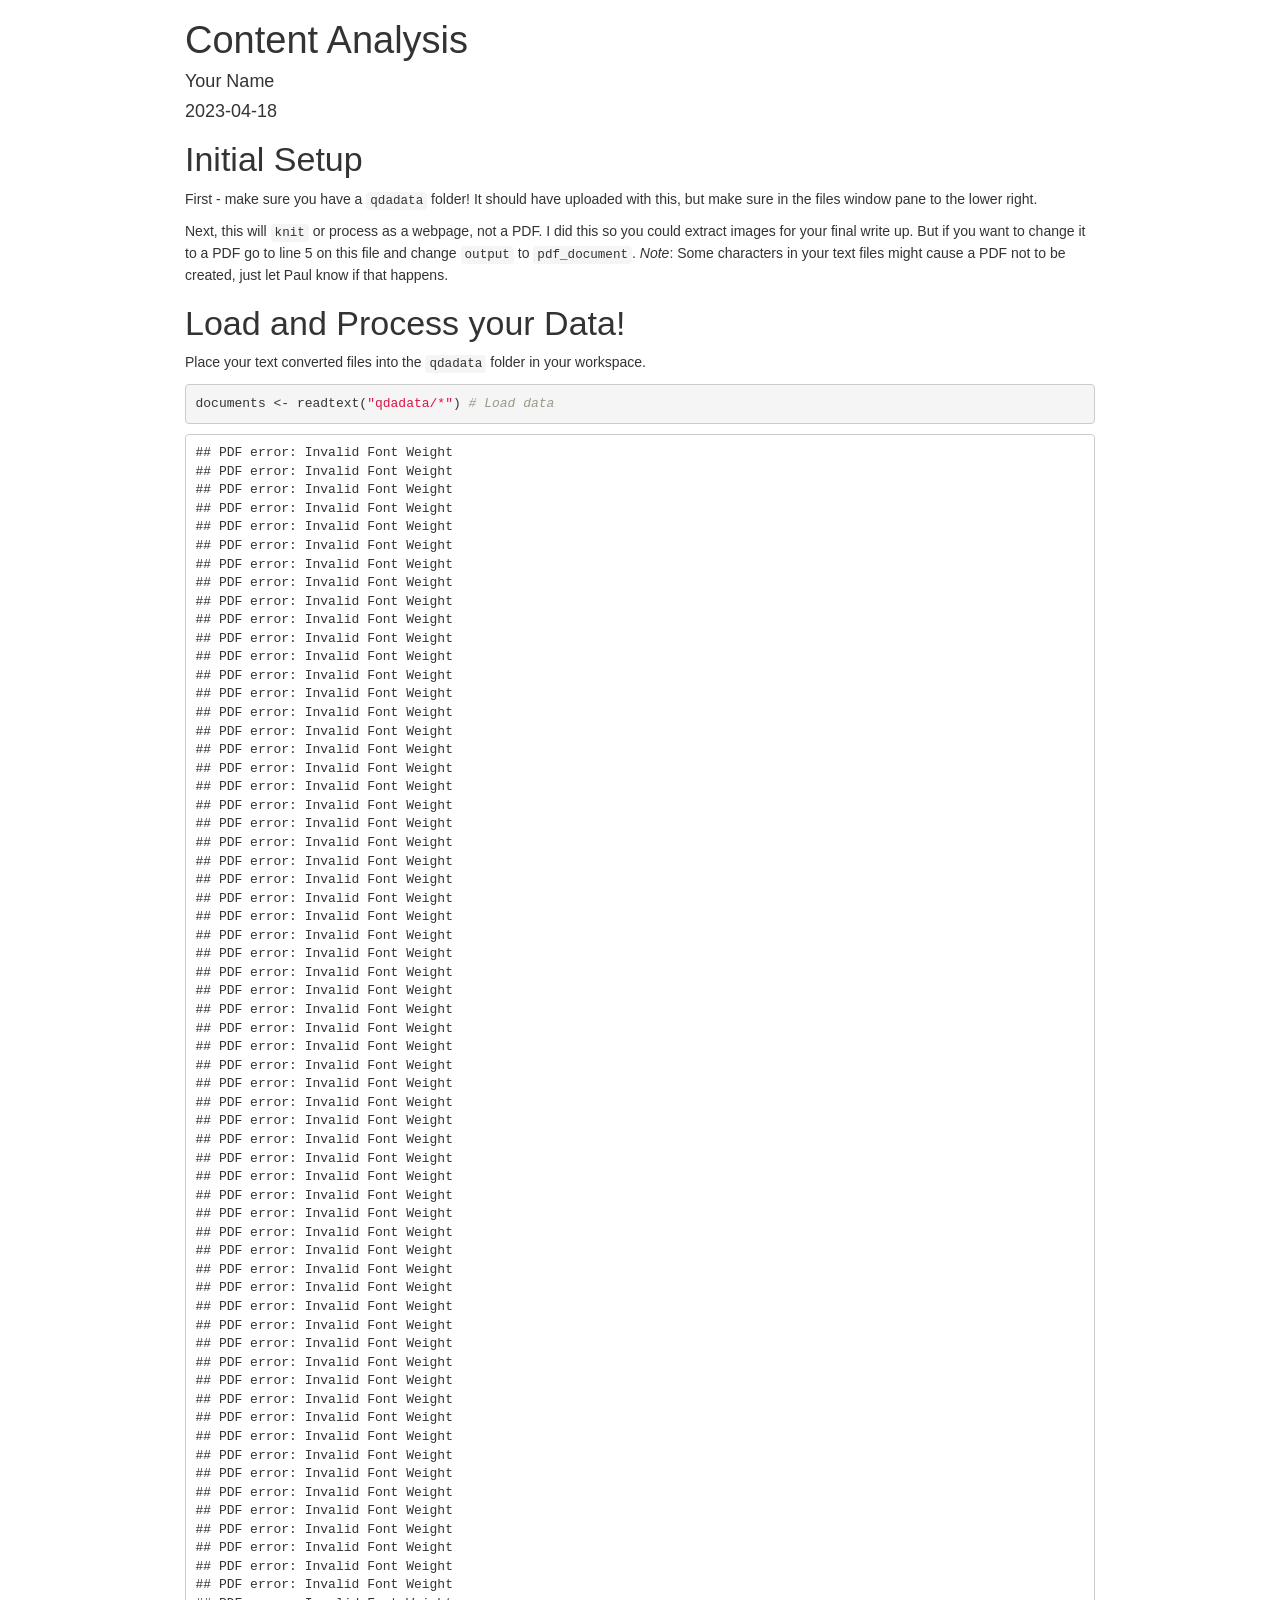
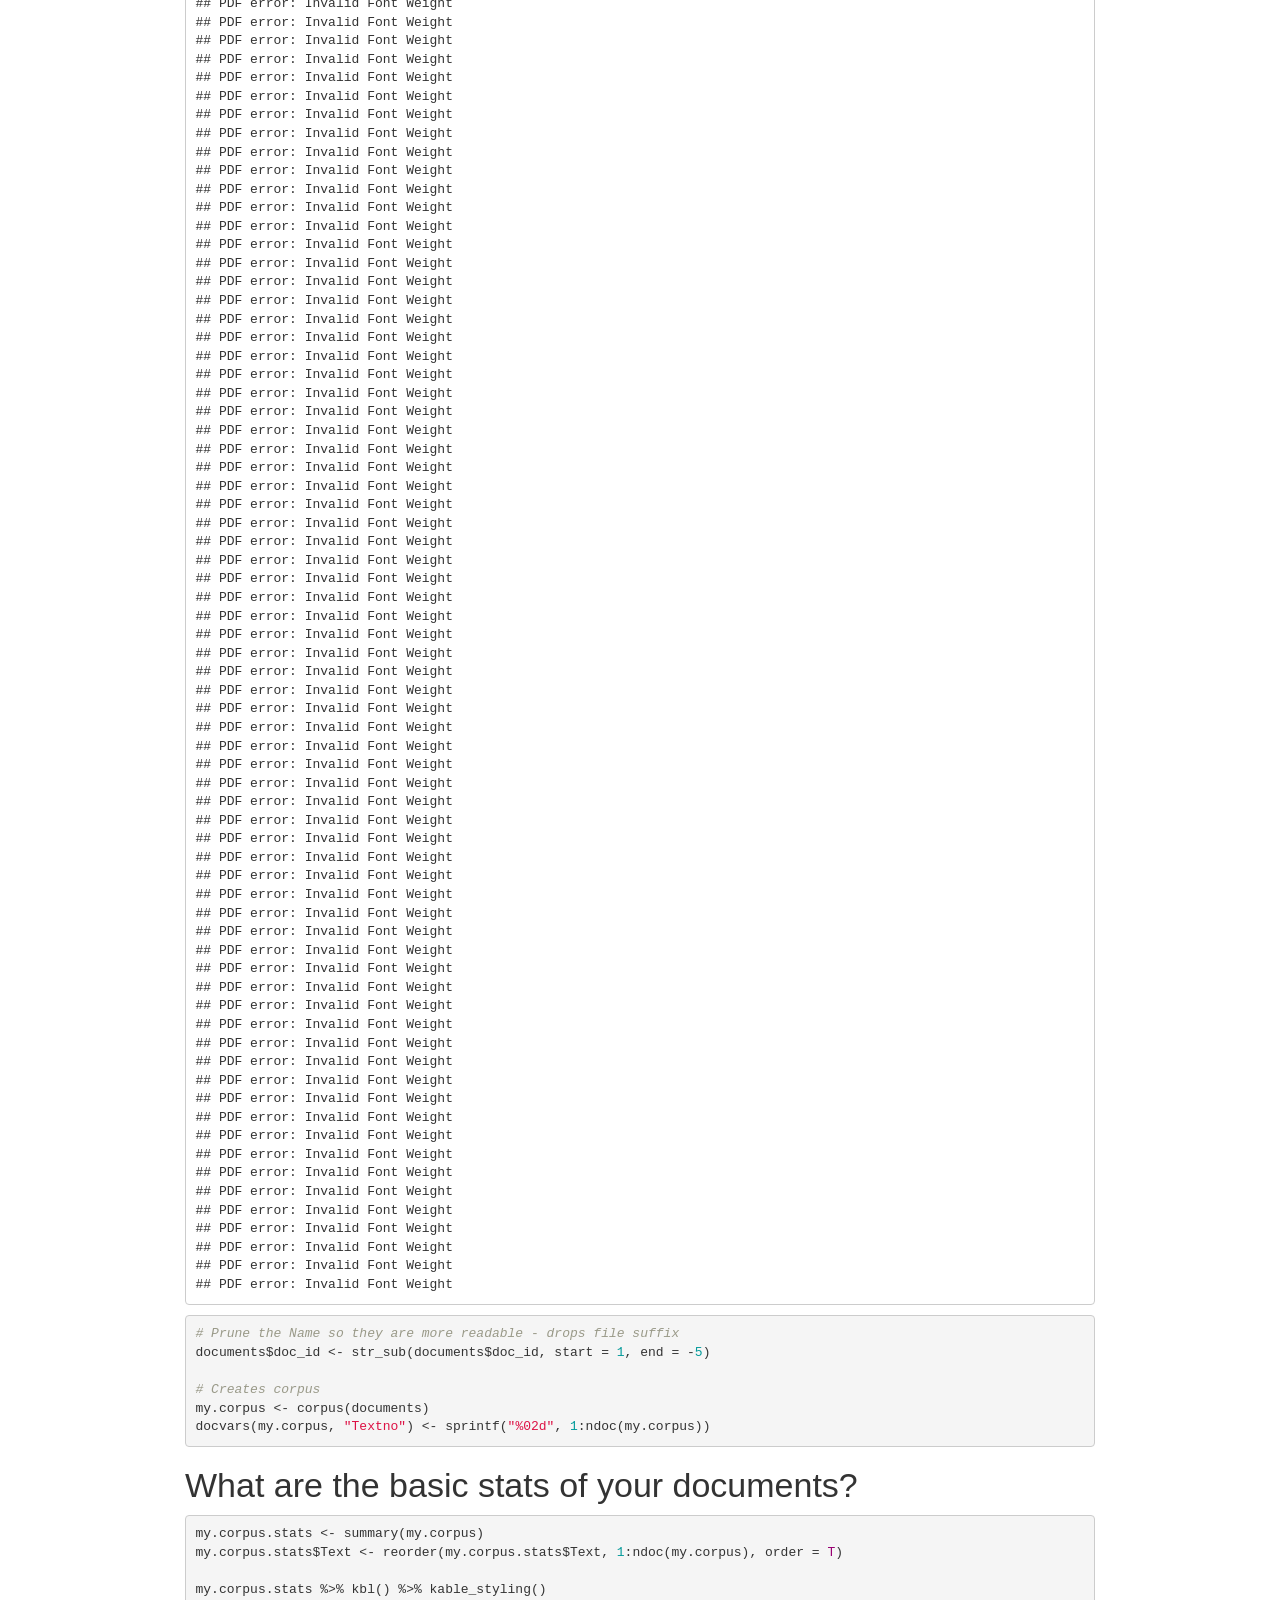
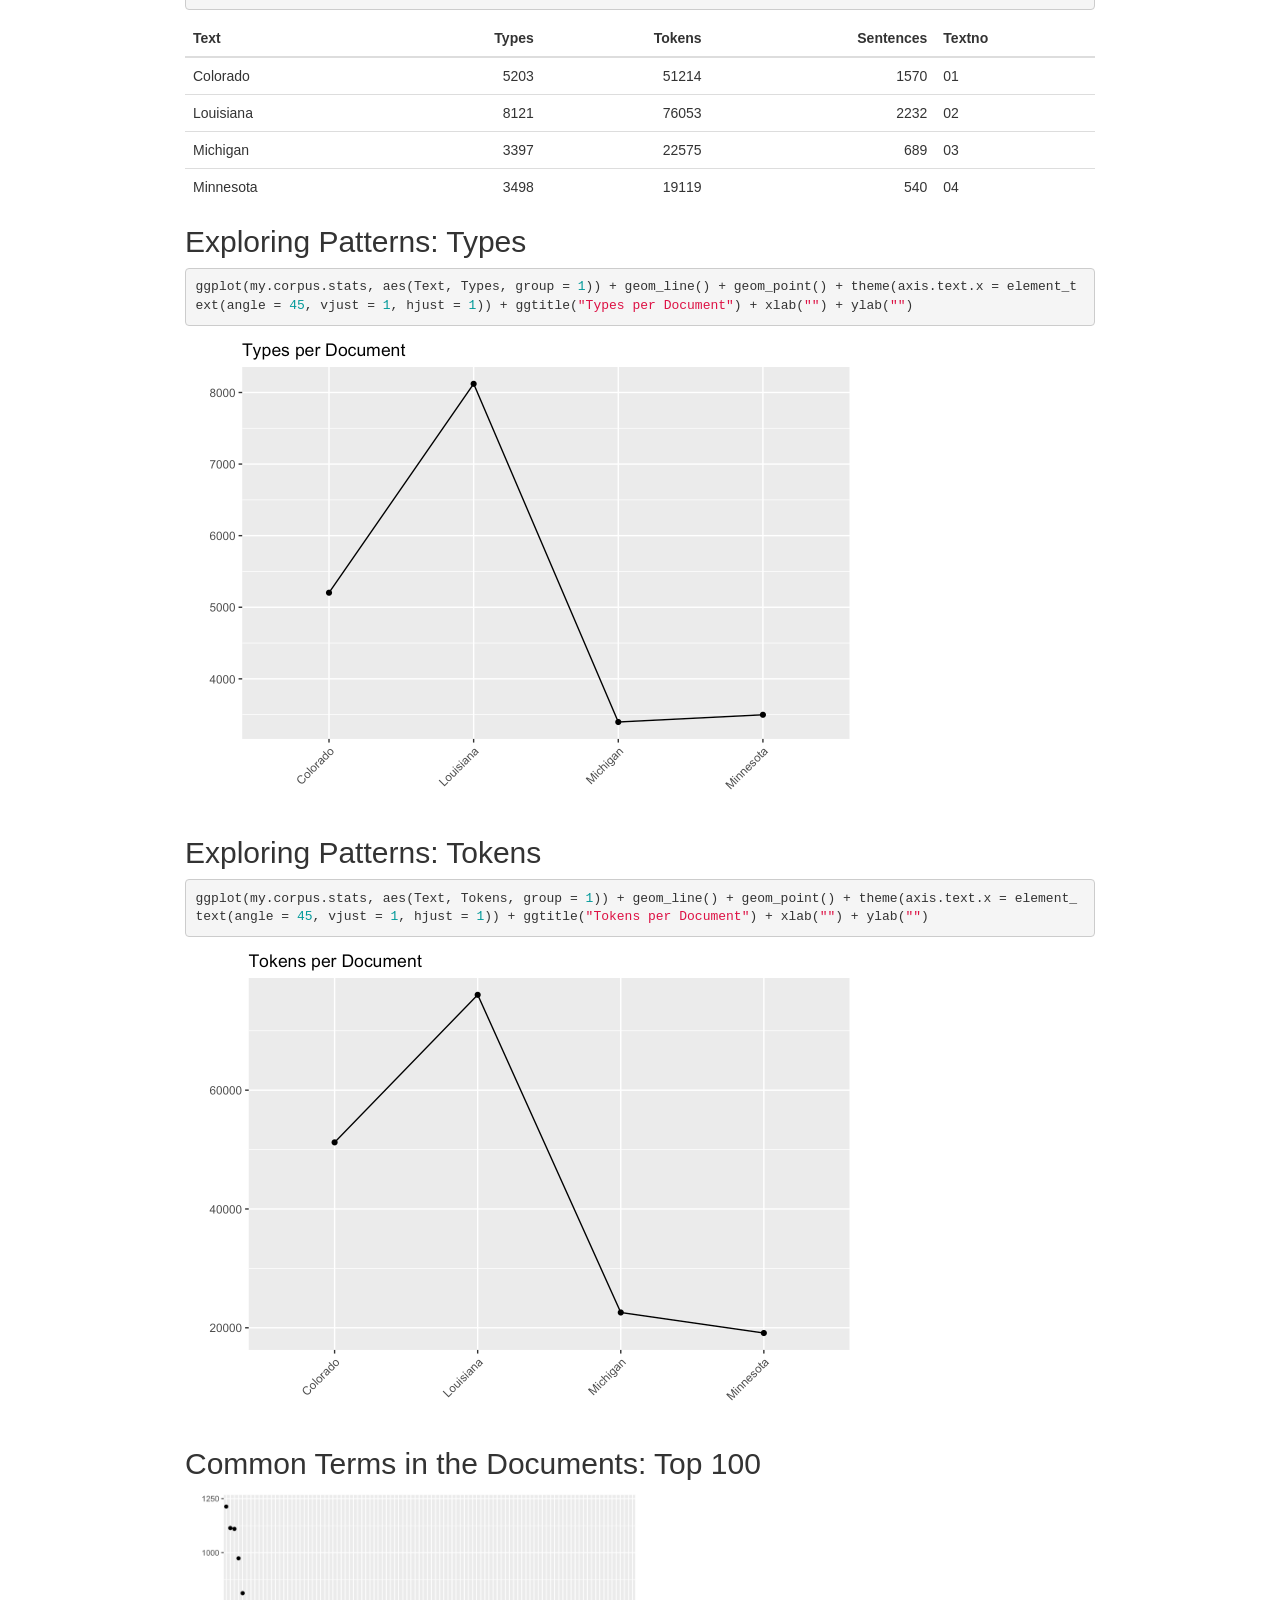
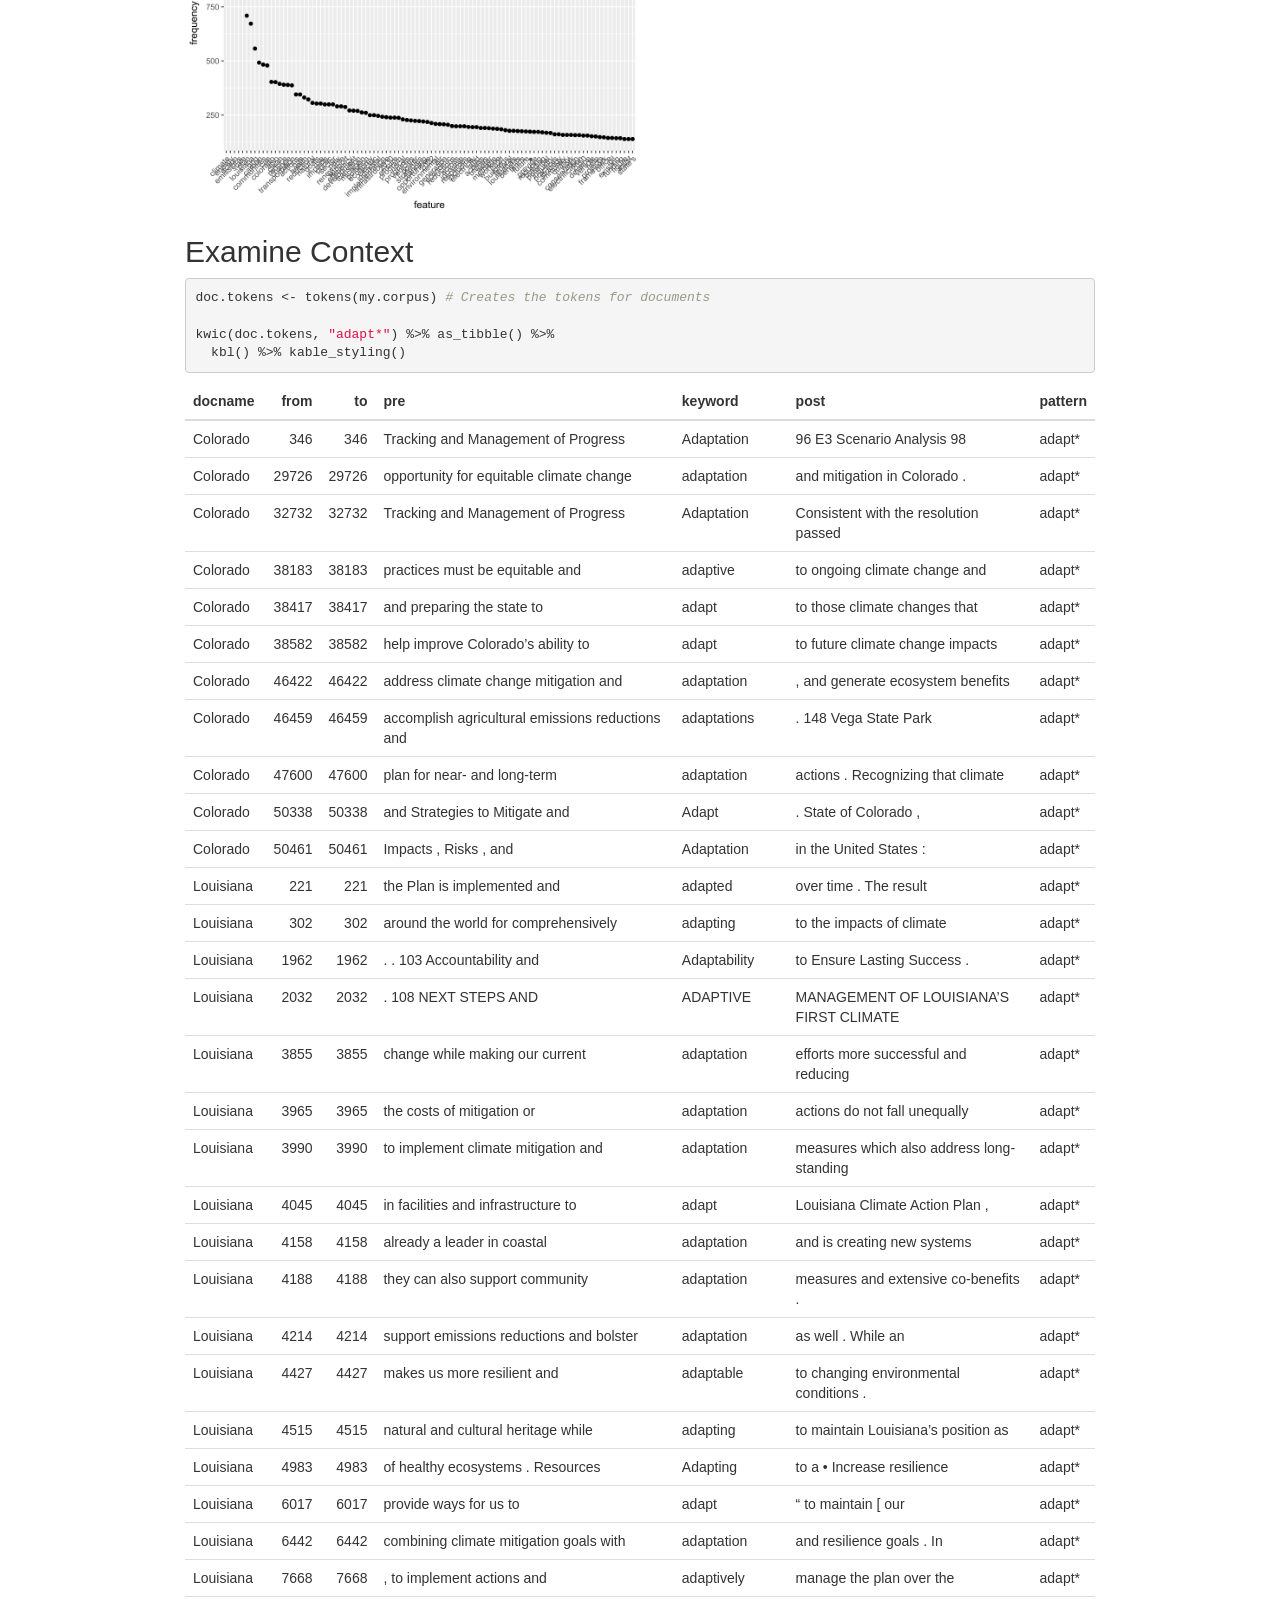
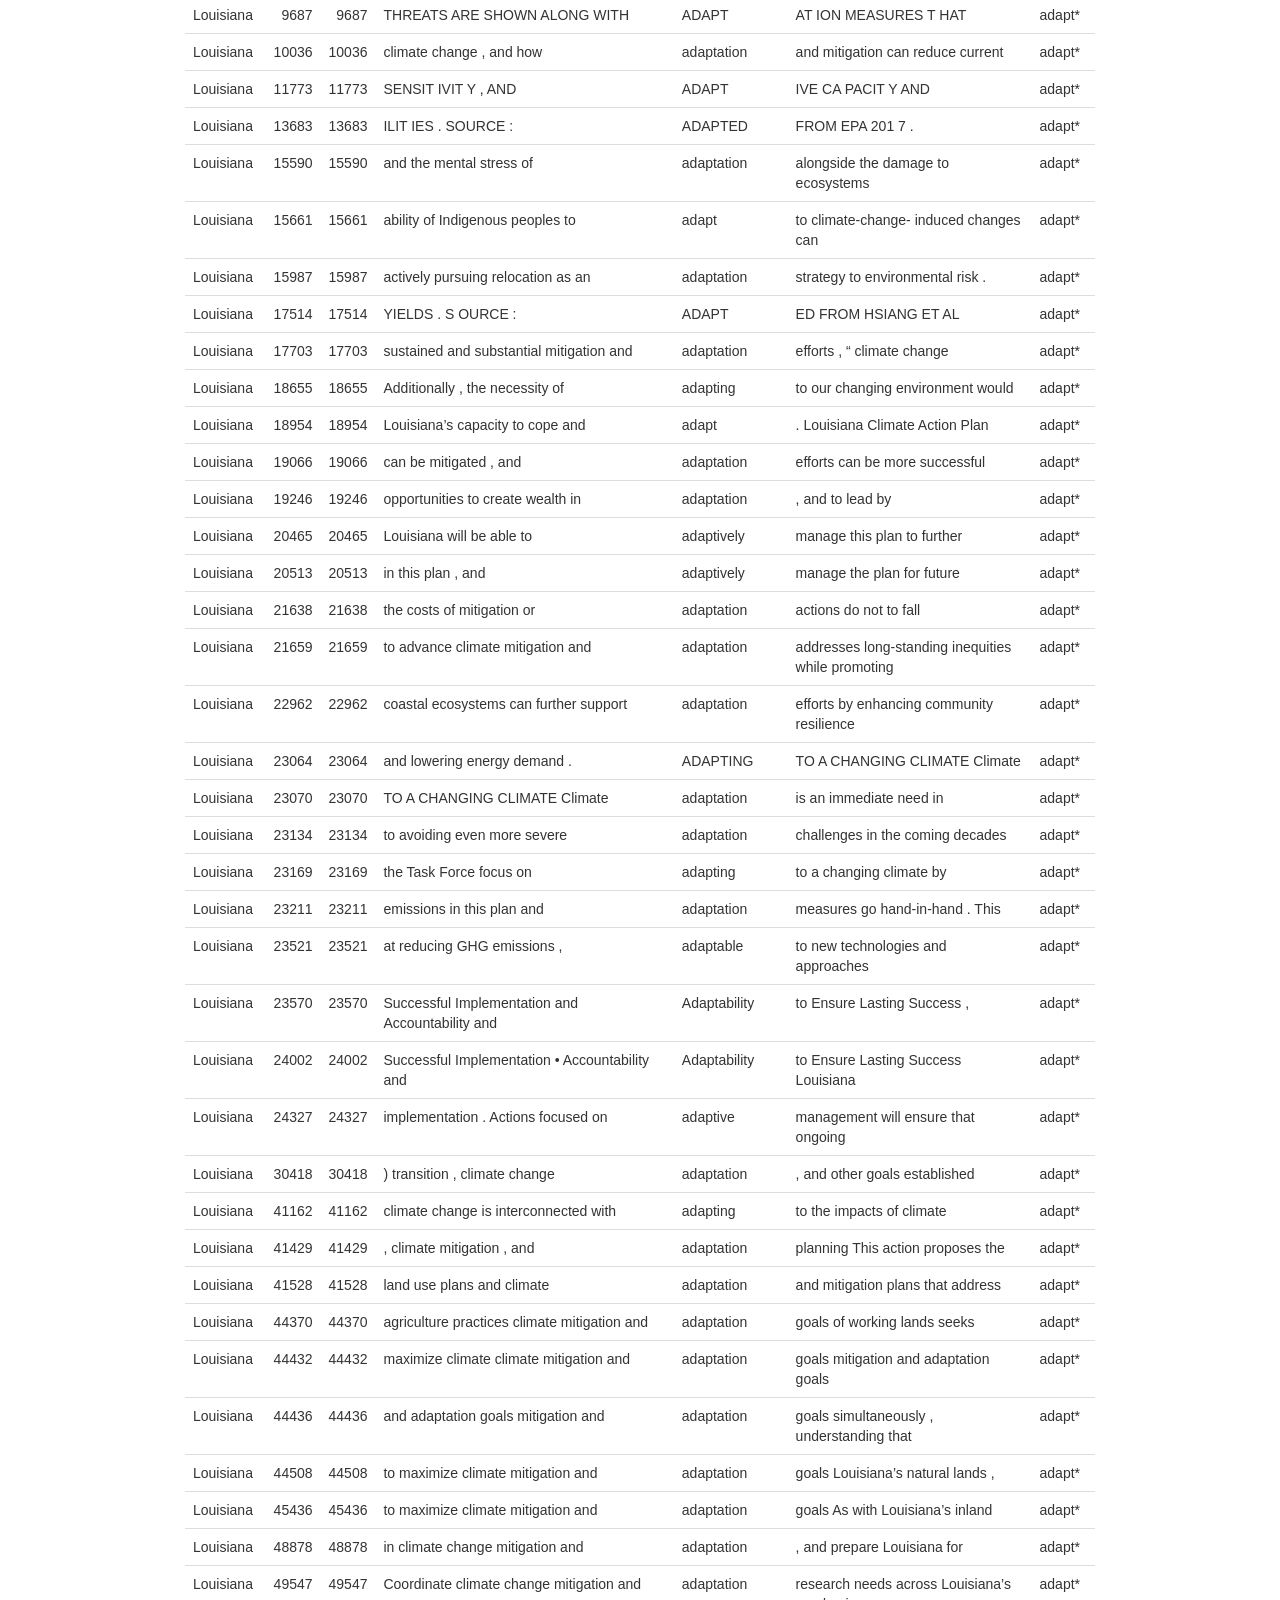
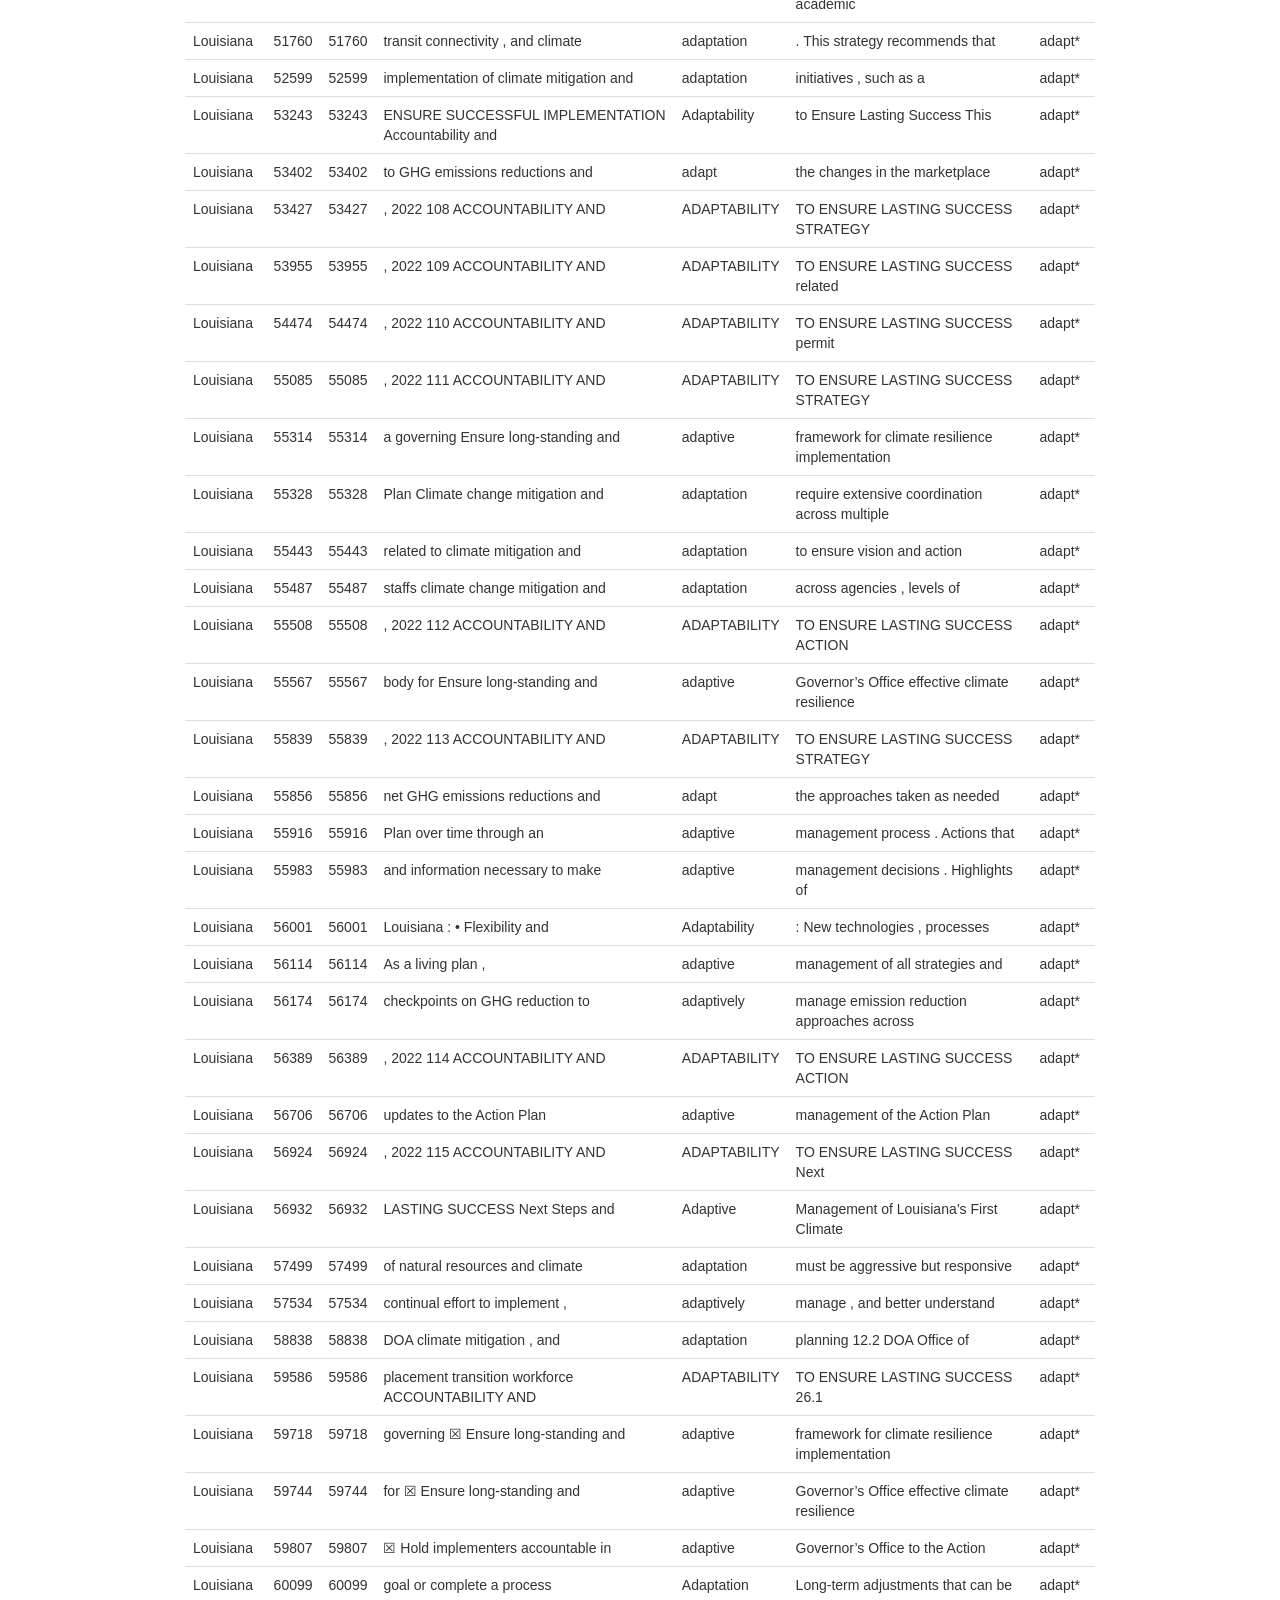
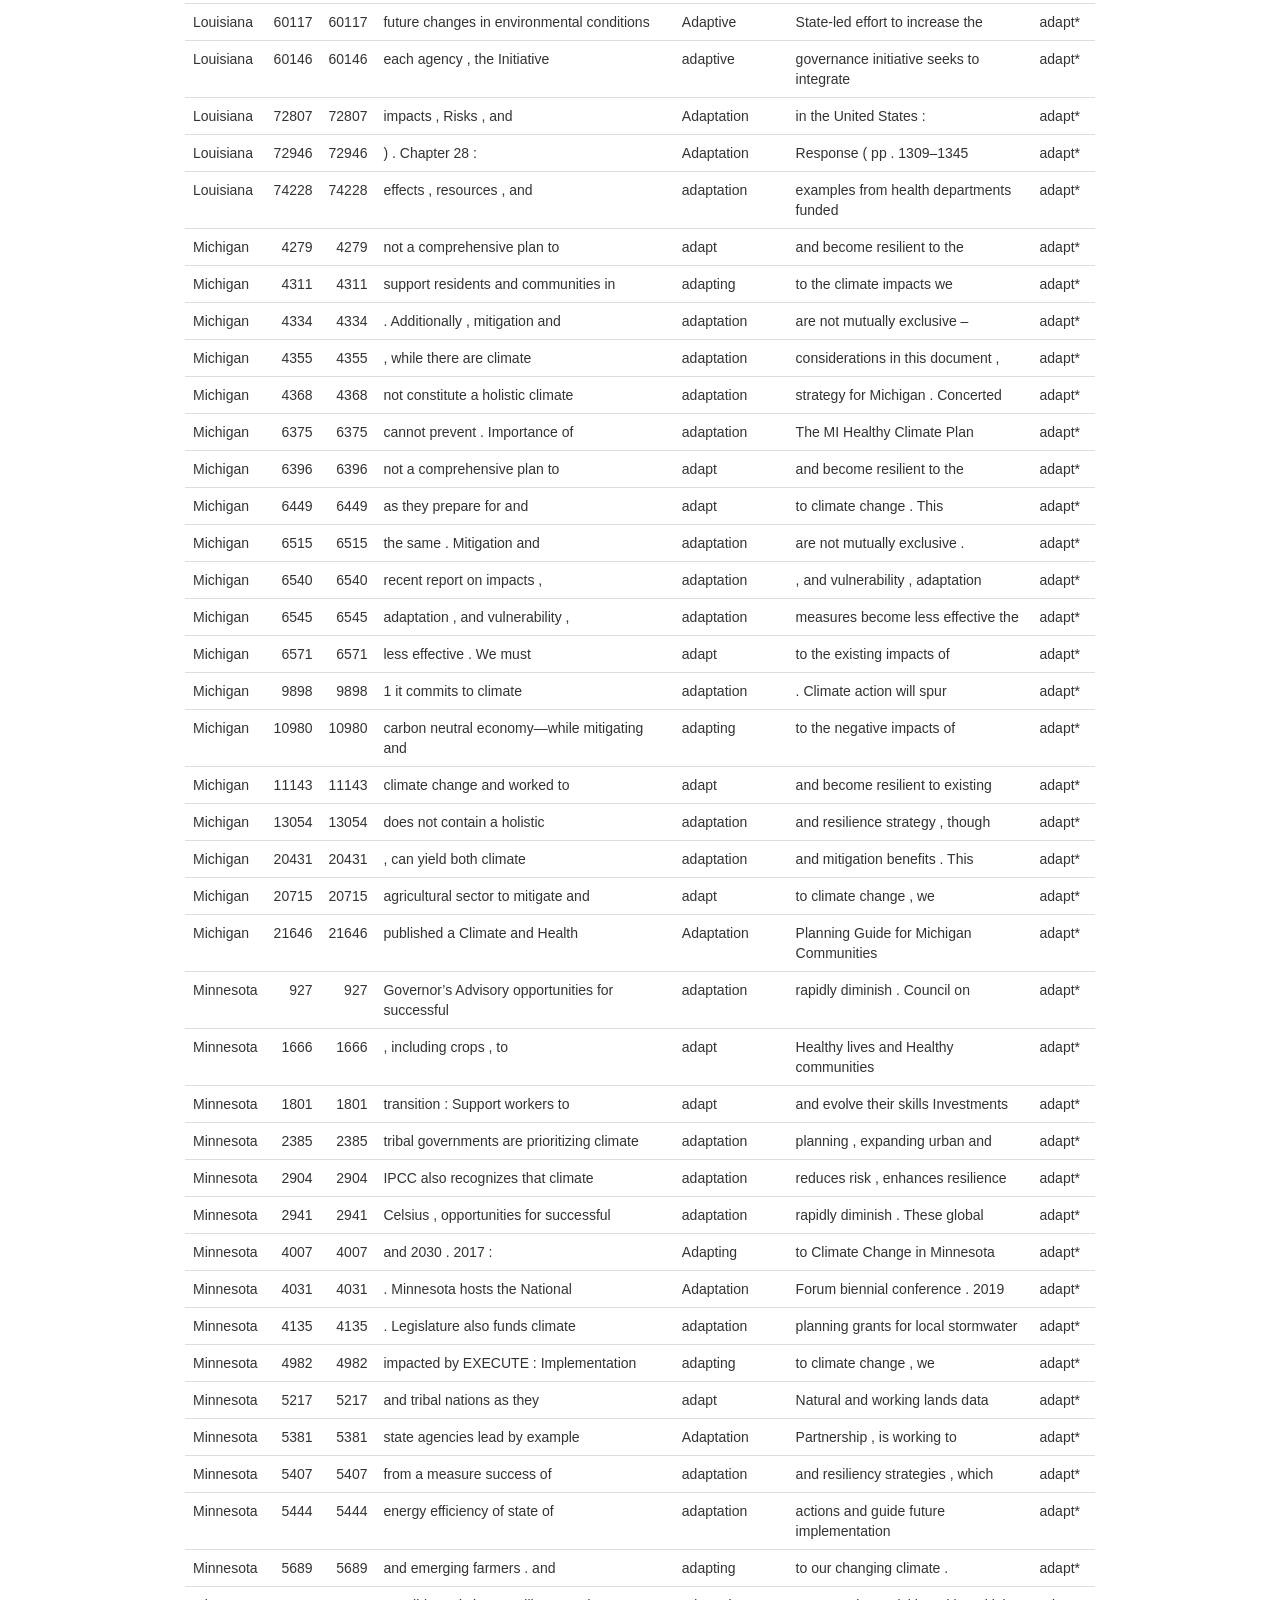
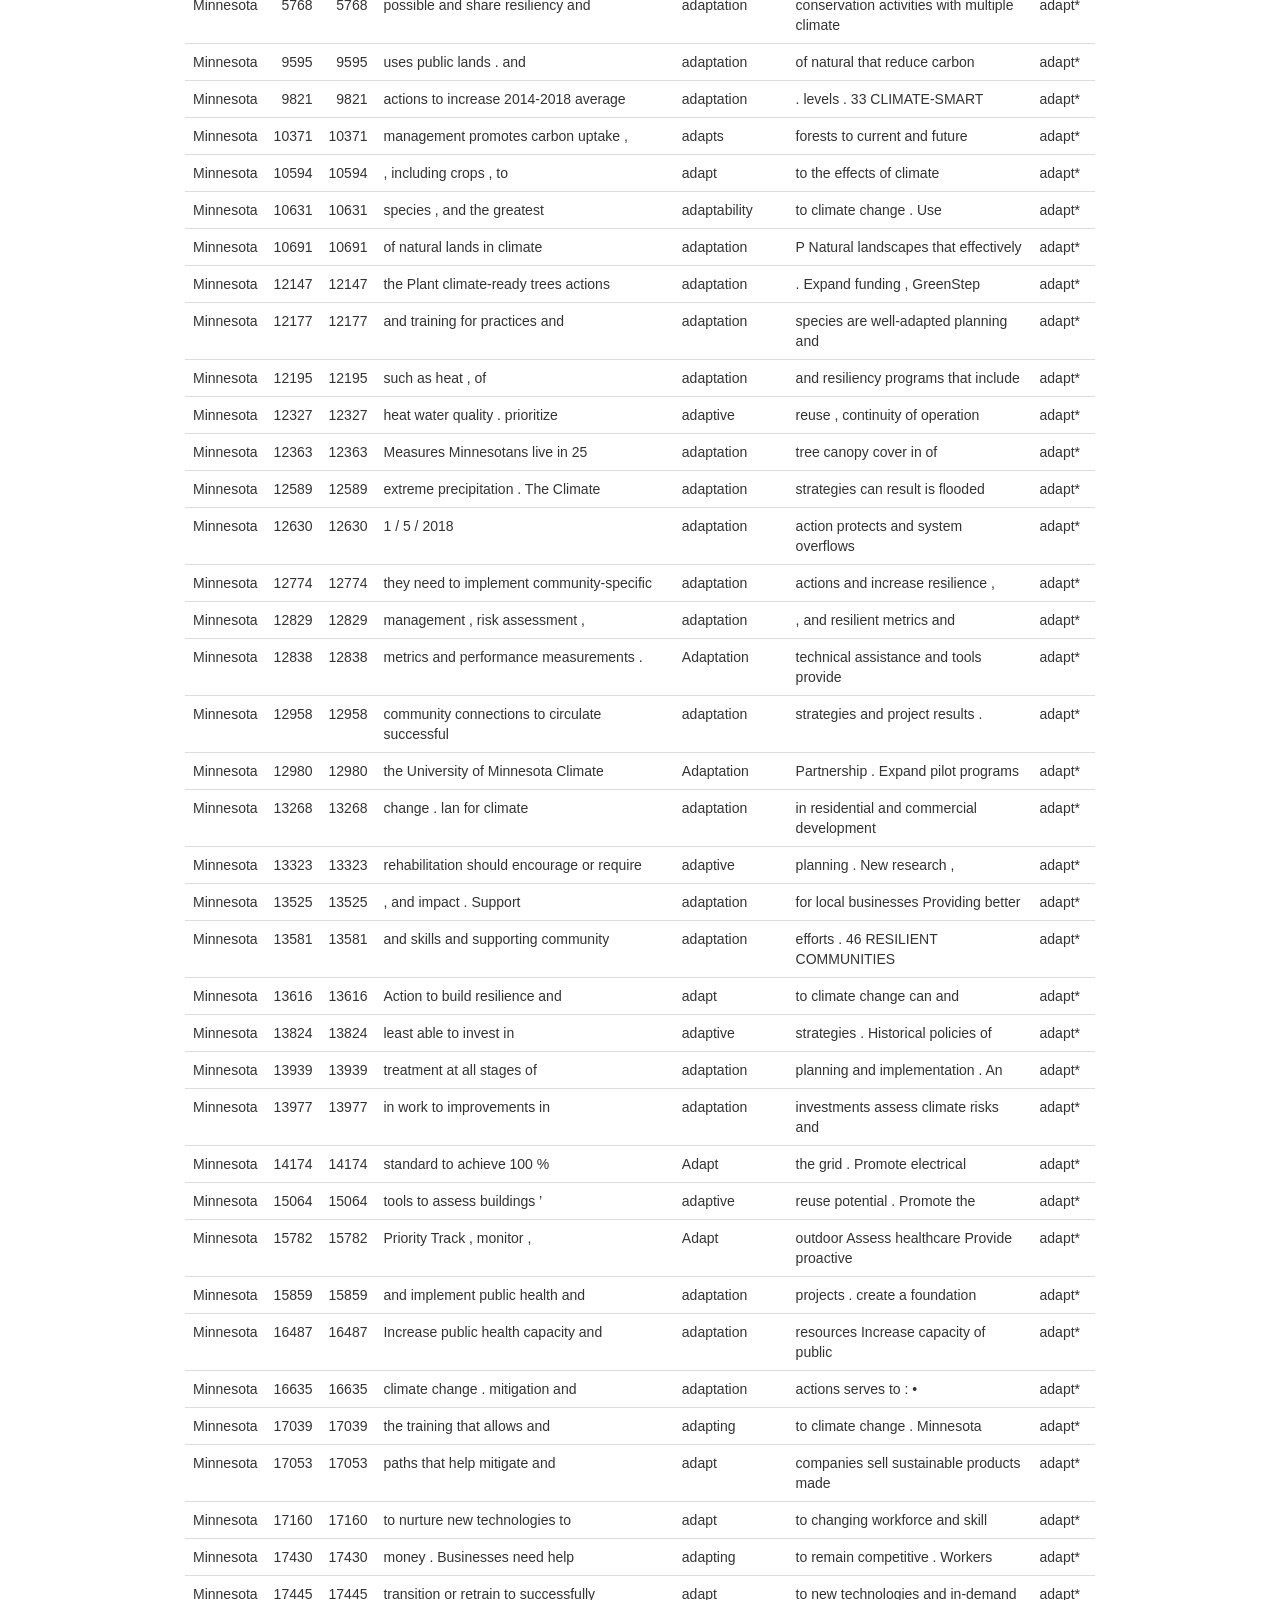
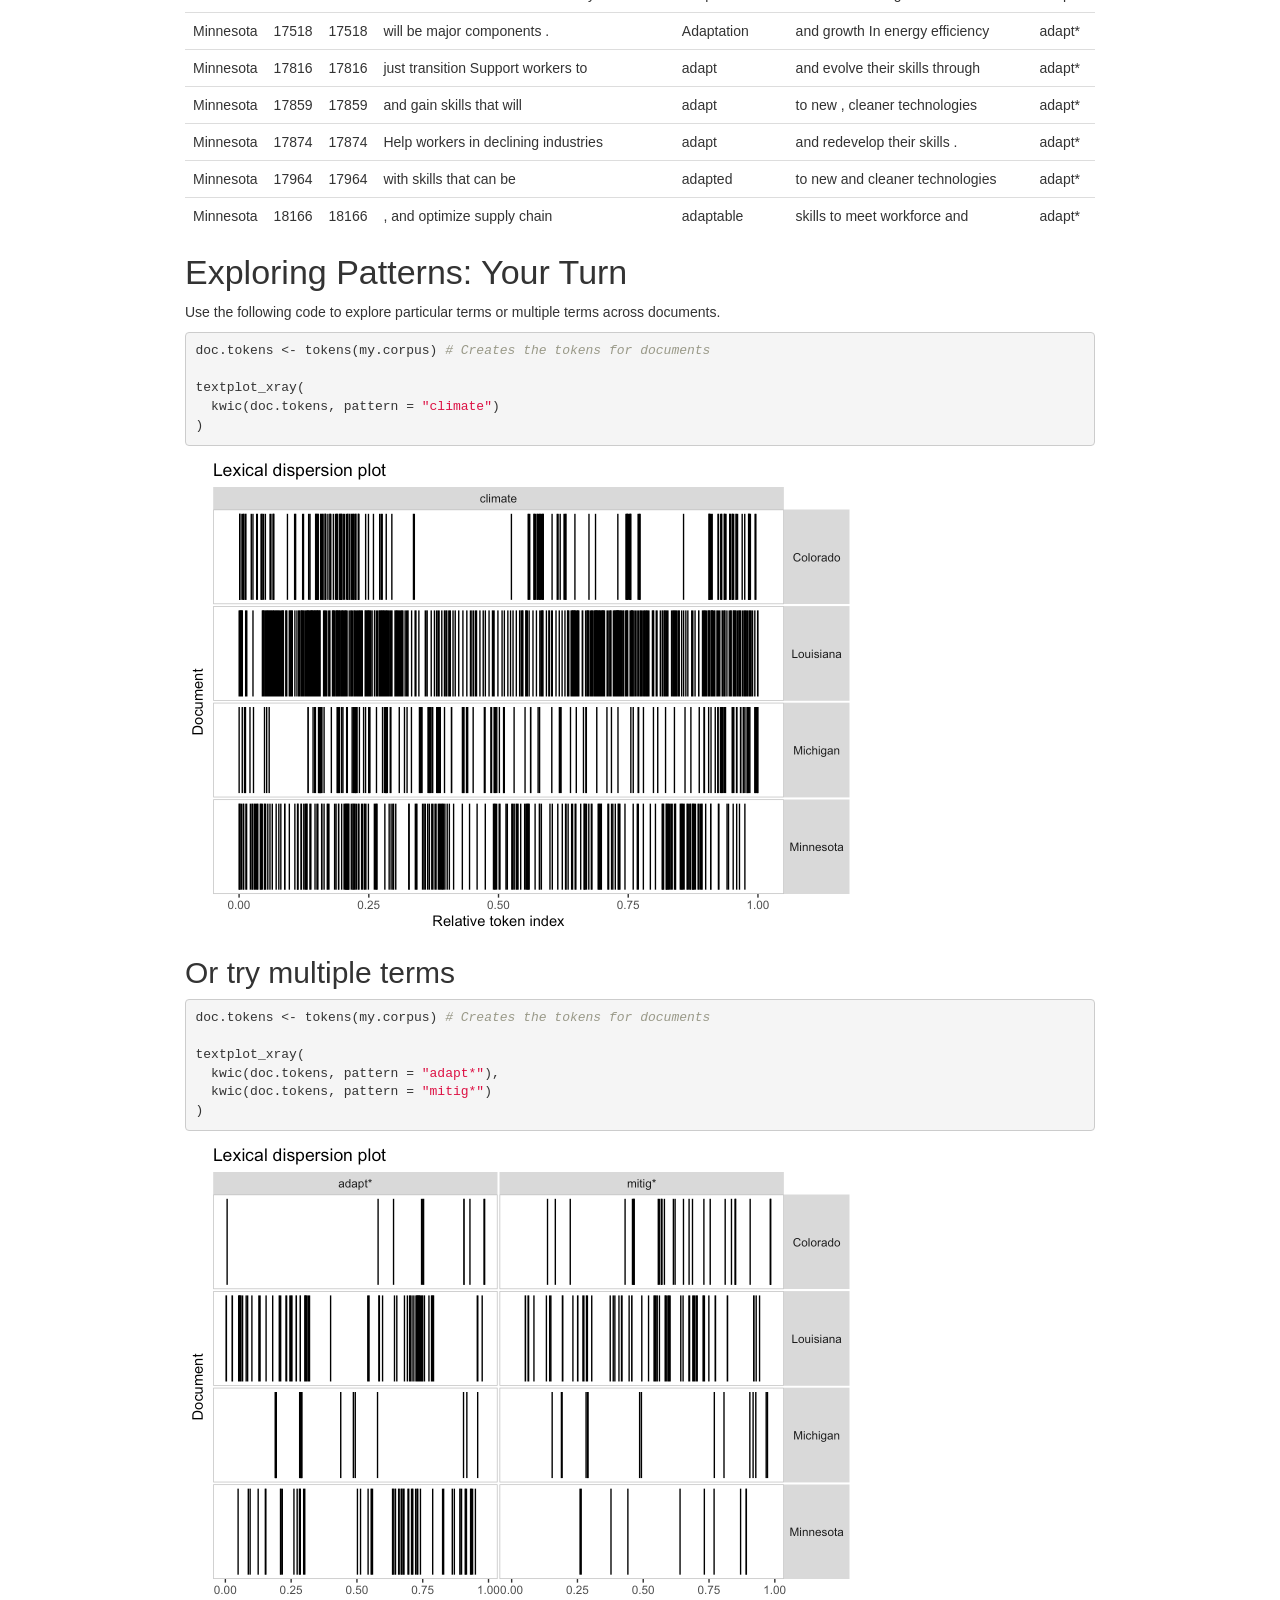
